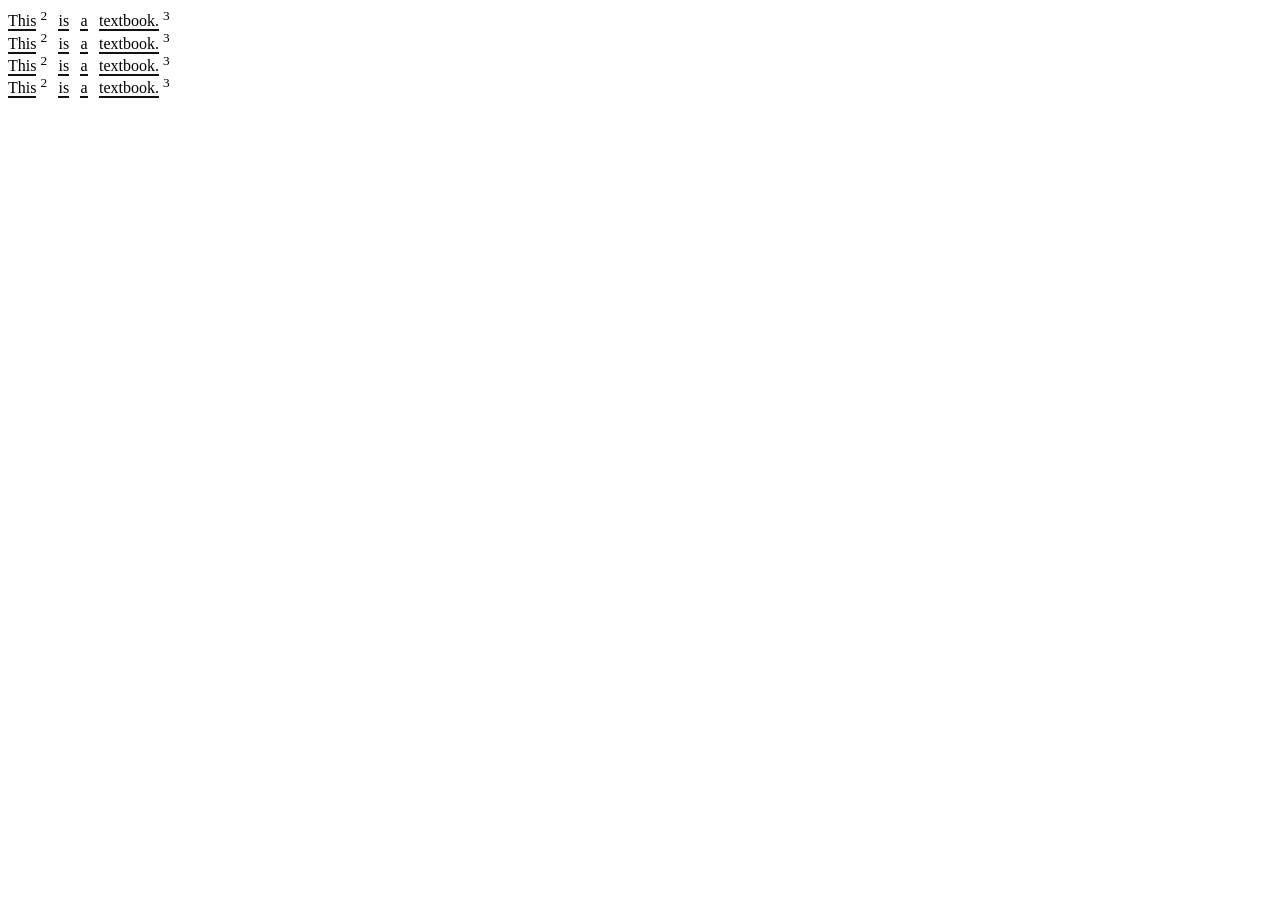
==== WebServer/index.html @ ec0efa39 "Transcribing..." ====
<html>
	<head>
		<script src="jquery.min.js"></script>
		<script>
            var curElement = null;
            /* When the user clicks on the button, 
            toggle between hiding and showing the dropdown content */
            function dropdown_show(id) {
                hideAllDropdown();
                document.getElementById(id).classList.toggle("show");
            }

            // Close the dropdown if the user clicks outside of it
            window.onclick = function (event) {
                if (event.target.matches('.dropbtn')) {
                    curElement = event.target;
                }
                if (event.target.matches('.dropdown-item')) {
                    if (curElement != null) {
                        curElement.innerText = event.target.innerText;
                    }
                }
                if (!event.target.matches('.dropbtn')) {
                    hideAllDropdown();
                }
            }

            function hideAllDropdown() {
                var dropdowns = document.getElementsByClassName("dropdown-content");
                var i;
                for (i = 0; i < dropdowns.length; i++) {
                    var openDropdown = dropdowns[i];
                    if (openDropdown.classList.contains('show')) {
                        openDropdown.classList.remove('show');
                    }
                }
                curElement = null;
            }
		</script>
        <style>
            .dropbtn {
                color: black;
                font-size: 16px;
                cursor: pointer;
                border-bottom: 2px solid #121212;
            }

                .dropbtn:hover, .dropbtn:focus {
                    background-color: #2980B9;
                }

            .dropdown {
                position: relative;
                display: inline-block;
                padding-right: 1ex;
            }

            .dropdown-content {
                display: none;
                position: absolute;
                background-color: #f1f1f1;
                min-width: 160px;
                overflow: auto;
                box-shadow: 0px 8px 16px 0px rgba(0,0,0,0.2);
                z-index: 1;
            }

                .dropdown-content a {
                    color: black;
                    padding: 12px 16px;
                    text-decoration: none;
                    display: block;
                }

            .dropdown a:hover {
                background-color: #ddd;
            }

            .show {
                display: block;
            }
        </style>
	</head>
	<body>
        <div>
            <div>
                <span class="dropdown">
                    <a onclick="dropdown_show('dropdown-list-1')" class="dropbtn">This</a>
                    <sup>2</sup>
                    <div id="dropdown-list-1" class="dropdown-content">
                        <a class="dropdown-item">This</a>
                        <a class="dropdown-item">Dis</a>
                    </div>
                </span>
                <span class="dropdown">
                    <a class="dropbtn">is</a>
                </span>
                <span class="dropdown">
                    <a class="dropbtn">a</a>
                </span>
                <span class="dropdown">
                    <a onclick="dropdown_show('dropdown-list-2')" class="dropbtn">textbook.</a>
                    <sup>3</sup>
                    <div id="dropdown-list-2" class="dropdown-content">
                        <a class="dropdown-item">textbook.</a>
                        <a class="dropdown-item">tex-book.</a>
                        <a class="dropdown-item">text-boo.</a>
                    </div>
                </span>
            </div>
            <div>
                <span class="dropdown">
                    <a onclick="dropdown_show('dropdown-list-3')" class="dropbtn">This</a>
                    <sup>2</sup>
                    <div id="dropdown-list-3" class="dropdown-content">
                        <a class="dropdown-item">This</a>
                        <a class="dropdown-item">Dis</a>
                    </div>
                </span>
                <span class="dropdown">
                    <a class="dropbtn">is</a>
                </span>
                <span class="dropdown">
                    <a class="dropbtn">a</a>
                </span>
                <span class="dropdown">
                    <a onclick="dropdown_show('dropdown-list-4')" class="dropbtn">textbook.</a>
                    <sup>3</sup>
                    <div id="dropdown-list-4" class="dropdown-content">
                        <a class="dropdown-item">textbook.</a>
                        <a class="dropdown-item">tex-book.</a>
                        <a class="dropdown-item">text-boo.</a>
                    </div>
                </span>
            </div>
            <div>
                <span class="dropdown">
                    <a onclick="dropdown_show('dropdown-list-5')" class="dropbtn">This</a>
                    <sup>2</sup>
                    <div id="dropdown-list-5" class="dropdown-content">
                        <a class="dropdown-item">This</a>
                        <a class="dropdown-item">Dis</a>
                    </div>
                </span>
                <span class="dropdown">
                    <a class="dropbtn">is</a>
                </span>
                <span class="dropdown">
                    <a class="dropbtn">a</a>
                </span>
                <span class="dropdown">
                    <a onclick="dropdown_show('dropdown-list-6')" class="dropbtn">textbook.</a>
                    <sup>3</sup>
                    <div id="dropdown-list-6" class="dropdown-content">
                        <a class="dropdown-item">textbook.</a>
                        <a class="dropdown-item">tex-book.</a>
                        <a class="dropdown-item">text-boo.</a>
                    </div>
                </span>
            </div>
            <div>
                <span class="dropdown">
                    <a onclick="dropdown_show('dropdown-list-7')" class="dropbtn">This</a>
                    <sup>2</sup>
                    <div id="dropdown-list-7" class="dropdown-content">
                        <a class="dropdown-item">This</a>
                        <a class="dropdown-item">Dis</a>
                    </div>
                </span>
                <span class="dropdown">
                    <a class="dropbtn">is</a>
                </span>
                <span class="dropdown">
                    <a class="dropbtn">a</a>
                </span>
                <span class="dropdown">
                    <a onclick="dropdown_show('dropdown-list-8')" class="dropbtn">textbook.</a>
                    <sup>3</sup>
                    <div id="dropdown-list-8" class="dropdown-content">
                        <a class="dropdown-item">textbook.</a>
                        <a class="dropdown-item">tex-book.</a>
                        <a class="dropdown-item">text-boo.</a>
                    </div>
                </span>
            </div>
        </div>
	</body>
</html>
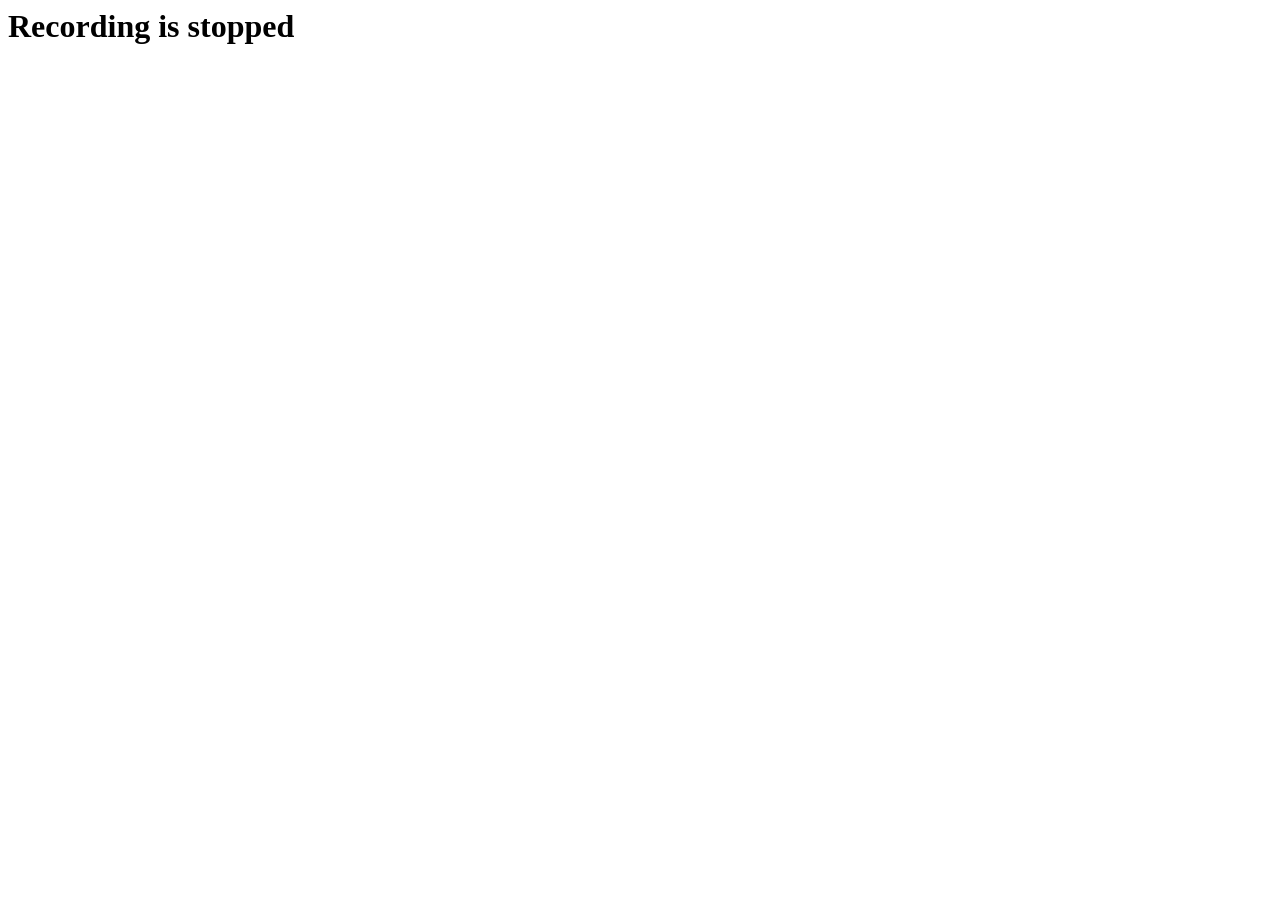
==== commit 5c417fc2: "v 1.5.0.0" ====
--- a/WebServer/index.html
+++ b/WebServer/index.html
@@ -1,42 +1,84 @@
 <html>
-	<head>
-		<script src="jquery.min.js"></script>
-		<script>
-            var curElement = null;
-            /* When the user clicks on the button, 
-            toggle between hiding and showing the dropdown content */
-            function dropdown_show(id) {
-                hideAllDropdown();
-                document.getElementById(id).classList.toggle("show");
+    <head>
+        <script src="jquery.min.js"></script>
+        <script>
+            var lastTimestamp = -1, refreshInterval = 100;
+            function hideAllDropdown() {
+                $(".dropdown-content").removeClass('show');
             }
-
-            // Close the dropdown if the user clicks outside of it
             window.onclick = function (event) {
-                if (event.target.matches('.dropbtn')) {
-                    curElement = event.target;
-                }
-                if (event.target.matches('.dropdown-item')) {
-                    if (curElement != null) {
-                        curElement.innerText = event.target.innerText;
-                    }
-                }
                 if (!event.target.matches('.dropbtn')) {
                     hideAllDropdown();
                 }
             }
+            function getTranscripts() {
+                $.ajax({
+                    url : '/getTranscripts?lastTimestamp=' + lastTimestamp,
+                    type : 'GET',
+                    success: function (data, text) {
+                        try {
+                            var result = JSON.parse(data);
+                            if(result.status == "Offline")
+                            {
+                                $("#offline").show();
+                                $("#transcripts").hide();
+                                $("#candidate").hide();
+                                
+                                $("#transcripts").text("");
+                                $("#candidate").text("");
+                            }
+                            else if(result.status == "Recording")
+                            {
+                                $("#offline").hide();
+                                $("#transcripts").show();
+                                $("#candidate").show();
+                                for (const transcript of result.transcripts) {
+                                    var words = JSON.parse(transcript.Transcript);
+                                    var div = $('<div></div>');
+                                    for (const word of words) {
+                                        var span = $("<span class='dropdown'></span>");
+                                        $("<a class='dropbtn'>" + word[0] + "</a>").appendTo(span);
+                                        if(word.length > 1)
+                                        {
+                                            $("<sup>" + word.length + "</sup>").appendTo(span);
+                                            var list = $("<div class='dropdown-content'></div>");
+                                            for(const cand of word) {
+                                                $("<a class='dropdown-item'>" + cand + "</a>").appendTo(list);
+                                            }
+                                            list.appendTo(span);
+                                        }
+                                        span.appendTo(div);
+                                    }
+                                    div.appendTo('#transcripts');
+                                    lastTimestamp = transcript.Timestamp;
+                                }
 
-            function hideAllDropdown() {
-                var dropdowns = document.getElementsByClassName("dropdown-content");
-                var i;
-                for (i = 0; i < dropdowns.length; i++) {
-                    var openDropdown = dropdowns[i];
-                    if (openDropdown.classList.contains('show')) {
-                        openDropdown.classList.remove('show');
+                                $(".dropbtn").click(function() {
+                                    hideAllDropdown();
+                                    $(this).siblings('div').addClass('show');
+                                });
+                                $(".dropdown-item").click(function() {
+                                    $(this).parent().siblings('a').text($(this).text());
+                                });
+
+                                $("#candidate").text(result.candidate);
+                                $("html, body").animate({ scrollTop: $(document).height() }, "slow");
+                            }
+                        }
+                        catch(err) { }
+                        setTimeout(getTranscripts, refreshInterval);
+                    },
+                    error: function (request, status, error) {
+                        setTimeout(getTranscripts, refreshInterval);
                     }
-                }
-                curElement = null;
+                });
             }
-		</script>
+
+            $(document).ready(function() {
+                setTimeout(getTranscripts, refreshInterval);
+            });
+            
+        </script>
         <style>
             .dropbtn {
                 color: black;
@@ -45,9 +87,9 @@
                 border-bottom: 2px solid #121212;
             }
 
-                .dropbtn:hover, .dropbtn:focus {
-                    background-color: #2980B9;
-                }
+            .dropbtn:hover, .dropbtn:focus {
+                background-color: #2980B9;
+            }
 
             .dropdown {
                 position: relative;
@@ -65,12 +107,12 @@
                 z-index: 1;
             }
 
-                .dropdown-content a {
-                    color: black;
-                    padding: 12px 16px;
-                    text-decoration: none;
-                    display: block;
-                }
+            .dropdown-content a {
+                color: black;
+                padding: 12px 16px;
+                text-decoration: none;
+                display: block;
+            }
 
             .dropdown a:hover {
                 background-color: #ddd;
@@ -79,110 +121,27 @@
             .show {
                 display: block;
             }
+
+            .dropdown-item {
+                cursor: hand;
+            }
+
+            #candidate {
+                font-size: 16px;
+                margin-top: 4px;
+            }
+
+            body>div {
+                /*margin*/
+            }
         </style>
-	</head>
-	<body>
-        <div>
-            <div>
-                <span class="dropdown">
-                    <a onclick="dropdown_show('dropdown-list-1')" class="dropbtn">This</a>
-                    <sup>2</sup>
-                    <div id="dropdown-list-1" class="dropdown-content">
-                        <a class="dropdown-item">This</a>
-                        <a class="dropdown-item">Dis</a>
-                    </div>
-                </span>
-                <span class="dropdown">
-                    <a class="dropbtn">is</a>
-                </span>
-                <span class="dropdown">
-                    <a class="dropbtn">a</a>
-                </span>
-                <span class="dropdown">
-                    <a onclick="dropdown_show('dropdown-list-2')" class="dropbtn">textbook.</a>
-                    <sup>3</sup>
-                    <div id="dropdown-list-2" class="dropdown-content">
-                        <a class="dropdown-item">textbook.</a>
-                        <a class="dropdown-item">tex-book.</a>
-                        <a class="dropdown-item">text-boo.</a>
-                    </div>
-                </span>
-            </div>
-            <div>
-                <span class="dropdown">
-                    <a onclick="dropdown_show('dropdown-list-3')" class="dropbtn">This</a>
-                    <sup>2</sup>
-                    <div id="dropdown-list-3" class="dropdown-content">
-                        <a class="dropdown-item">This</a>
-                        <a class="dropdown-item">Dis</a>
-                    </div>
-                </span>
-                <span class="dropdown">
-                    <a class="dropbtn">is</a>
-                </span>
-                <span class="dropdown">
-                    <a class="dropbtn">a</a>
-                </span>
-                <span class="dropdown">
-                    <a onclick="dropdown_show('dropdown-list-4')" class="dropbtn">textbook.</a>
-                    <sup>3</sup>
-                    <div id="dropdown-list-4" class="dropdown-content">
-                        <a class="dropdown-item">textbook.</a>
-                        <a class="dropdown-item">tex-book.</a>
-                        <a class="dropdown-item">text-boo.</a>
-                    </div>
-                </span>
-            </div>
-            <div>
-                <span class="dropdown">
-                    <a onclick="dropdown_show('dropdown-list-5')" class="dropbtn">This</a>
-                    <sup>2</sup>
-                    <div id="dropdown-list-5" class="dropdown-content">
-                        <a class="dropdown-item">This</a>
-                        <a class="dropdown-item">Dis</a>
-                    </div>
-                </span>
-                <span class="dropdown">
-                    <a class="dropbtn">is</a>
-                </span>
-                <span class="dropdown">
-                    <a class="dropbtn">a</a>
-                </span>
-                <span class="dropdown">
-                    <a onclick="dropdown_show('dropdown-list-6')" class="dropbtn">textbook.</a>
-                    <sup>3</sup>
-                    <div id="dropdown-list-6" class="dropdown-content">
-                        <a class="dropdown-item">textbook.</a>
-                        <a class="dropdown-item">tex-book.</a>
-                        <a class="dropdown-item">text-boo.</a>
-                    </div>
-                </span>
-            </div>
-            <div>
-                <span class="dropdown">
-                    <a onclick="dropdown_show('dropdown-list-7')" class="dropbtn">This</a>
-                    <sup>2</sup>
-                    <div id="dropdown-list-7" class="dropdown-content">
-                        <a class="dropdown-item">This</a>
-                        <a class="dropdown-item">Dis</a>
-                    </div>
-                </span>
-                <span class="dropdown">
-                    <a class="dropbtn">is</a>
-                </span>
-                <span class="dropdown">
-                    <a class="dropbtn">a</a>
-                </span>
-                <span class="dropdown">
-                    <a onclick="dropdown_show('dropdown-list-8')" class="dropbtn">textbook.</a>
-                    <sup>3</sup>
-                    <div id="dropdown-list-8" class="dropdown-content">
-                        <a class="dropdown-item">textbook.</a>
-                        <a class="dropdown-item">tex-book.</a>
-                        <a class="dropdown-item">text-boo.</a>
-                    </div>
-                </span>
-            </div>
+    </head>
+    <body>
+        <div id="offline">
+            <h1>Recording is stopped<h1>
         </div>
-	</body>
+        <div id="transcripts">
+        </div>
+        <div id="candidate"></div>
+    </body>
 </html>
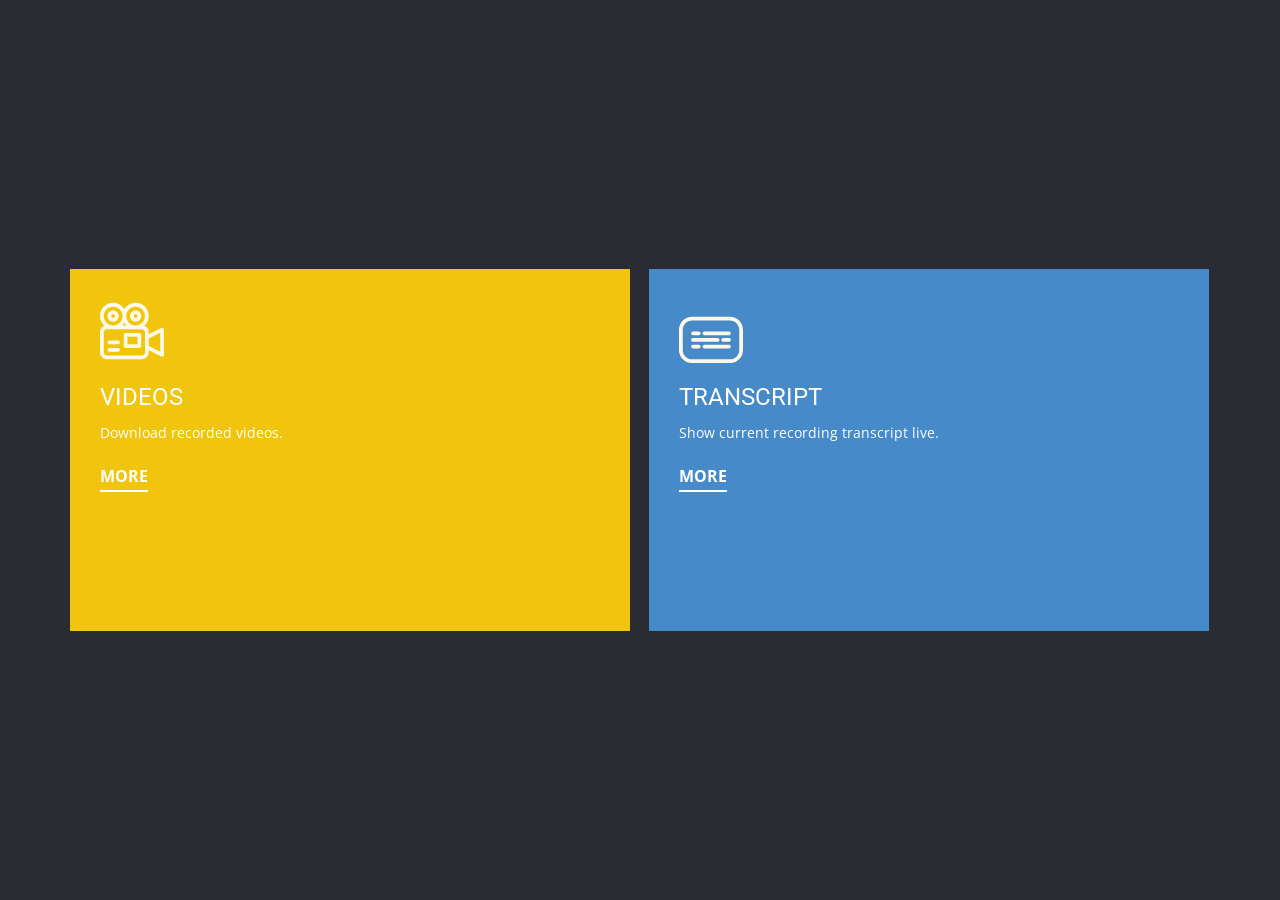
==== commit 1e5f6741: "v 1.5.5.3 * Fix bug on Programs.cs * Update Homepage * Add basic authentication on Homepage" ====
--- a/WebServer/index.html
+++ b/WebServer/index.html
@@ -1,147 +1,65 @@
-<html>
-    <head>
-        <script src="jquery.min.js"></script>
-        <script>
-            var lastTimestamp = -1, refreshInterval = 100;
-            function hideAllDropdown() {
-                $(".dropdown-content").removeClass('show');
-            }
-            window.onclick = function (event) {
-                if (!event.target.matches('.dropbtn')) {
-                    hideAllDropdown();
-                }
-            }
-            function getTranscripts() {
-                $.ajax({
-                    url : '/getTranscripts?lastTimestamp=' + lastTimestamp,
-                    type : 'GET',
-                    success: function (data, text) {
-                        try {
-                            var result = JSON.parse(data);
-                            if(result.status == "Offline")
-                            {
-                                $("#offline").show();
-                                $("#transcripts").hide();
-                                $("#candidate").hide();
-                                
-                                $("#transcripts").text("");
-                                $("#candidate").text("");
-                            }
-                            else if(result.status == "Recording")
-                            {
-                                $("#offline").hide();
-                                $("#transcripts").show();
-                                $("#candidate").show();
-                                for (const transcript of result.transcripts) {
-                                    var words = JSON.parse(transcript.Transcript);
-                                    var div = $('<div></div>');
-                                    for (const word of words) {
-                                        var span = $("<span class='dropdown'></span>");
-                                        $("<a class='dropbtn'>" + word[0] + "</a>").appendTo(span);
-                                        if(word.length > 1)
-                                        {
-                                            $("<sup>" + word.length + "</sup>").appendTo(span);
-                                            var list = $("<div class='dropdown-content'></div>");
-                                            for(const cand of word) {
-                                                $("<a class='dropdown-item'>" + cand + "</a>").appendTo(list);
-                                            }
-                                            list.appendTo(span);
-                                        }
-                                        span.appendTo(div);
-                                    }
-                                    div.appendTo('#transcripts');
-                                    lastTimestamp = transcript.Timestamp;
-                                }
-
-                                $(".dropbtn").click(function() {
-                                    hideAllDropdown();
-                                    $(this).siblings('div').addClass('show');
-                                });
-                                $(".dropdown-item").click(function() {
-                                    $(this).parent().siblings('a').text($(this).text());
-                                });
-
-                                $("#candidate").text(result.candidate);
-                                $("html, body").animate({ scrollTop: $(document).height() }, "slow");
-                            }
-                        }
-                        catch(err) { }
-                        setTimeout(getTranscripts, refreshInterval);
-                    },
-                    error: function (request, status, error) {
-                        setTimeout(getTranscripts, refreshInterval);
-                    }
-                });
-            }
-
-            $(document).ready(function() {
-                setTimeout(getTranscripts, refreshInterval);
-            });
-            
-        </script>
-        <style>
-            .dropbtn {
-                color: black;
-                font-size: 16px;
-                cursor: pointer;
-                border-bottom: 2px solid #121212;
-            }
-
-            .dropbtn:hover, .dropbtn:focus {
-                background-color: #2980B9;
-            }
-
-            .dropdown {
-                position: relative;
-                display: inline-block;
-                padding-right: 1ex;
-            }
-
-            .dropdown-content {
-                display: none;
-                position: absolute;
-                background-color: #f1f1f1;
-                min-width: 160px;
-                overflow: auto;
-                box-shadow: 0px 8px 16px 0px rgba(0,0,0,0.2);
-                z-index: 1;
-            }
-
-            .dropdown-content a {
-                color: black;
-                padding: 12px 16px;
-                text-decoration: none;
-                display: block;
-            }
-
-            .dropdown a:hover {
-                background-color: #ddd;
-            }
-
-            .show {
-                display: block;
-            }
-
-            .dropdown-item {
-                cursor: hand;
-            }
-
-            #candidate {
-                font-size: 16px;
-                margin-top: 4px;
-            }
-
-            body>div {
-                /*margin*/
-            }
-        </style>
-    </head>
-    <body>
-        <div id="offline">
-            <h1>Recording is stopped<h1>
+<!DOCTYPE html>
+<html style="font-size: 16px;" lang="en-US">
+  <head>
+    <meta name="viewport" content="width=device-width, initial-scale=1.0">
+    <meta charset="utf-8">
+    <meta name="keywords" content="">
+    <meta name="description" content="">
+    <meta name="page_type" content="np-template-header-footer-from-plugin">
+    <title>NoRV</title>
+    <link rel="stylesheet" href="nicepage.css" media="screen">
+<link rel="stylesheet" href="NoRV.css" media="screen">
+    <script class="u-script" type="text/javascript" src="jquery.js" defer=""></script>
+    <script class="u-script" type="text/javascript" src="nicepage.js" defer=""></script>
+    <meta name="generator" content="Nicepage 2.23.0, nicepage.com">
+    <link rel="icon" href="favicon.png">
+    
+    
+    <link id="u-theme-google-font" rel="stylesheet" href="https://fonts.googleapis.com/css?family=Roboto:100,100i,300,300i,400,400i,500,500i,700,700i,900,900i|Open+Sans:300,300i,400,400i,600,600i,700,700i,800,800i">
+    <script type="application/ld+json">{
+    "@context": "http://schema.org",
+    "@type": "Organization",
+    "name": "NoRV",
+    "url": "index.html"
+}</script>
+    <meta property="og:title" content="NoRV">
+    <meta property="og:type" content="website">
+    <meta name="theme-color" content="#478ac9">
+    <link rel="canonical" href="index.html">
+    <meta property="og:url" content="index.html">
+  </head>
+  <body class="u-body">
+    <section class="u-align-right u-clearfix u-palette-5-dark-3 u-section-1" id="carousel_7ad2">
+      <div class="u-clearfix u-sheet u-valign-middle u-sheet-1">
+        <div class="u-expanded-width u-list u-repeater u-list-1">
+          <div class="u-container-style u-custom-background u-list-item u-palette-3-base u-repeater-item u-list-item-1">
+            <div class="u-container-layout u-similar-container u-container-layout-1">
+              <span class="u-icon u-icon-circle u-text-palette-3-light-3 u-icon-1">
+                <svg class="u-svg-link" preserveAspectRatio="xMidYMin slice" viewBox="0 0 512 512" style=""><use xmlns:xlink="http://www.w3.org/1999/xlink" xlink:href="#svg-e3b0"></use></svg>
+                <svg xmlns="http://www.w3.org/2000/svg" xmlns:xlink="http://www.w3.org/1999/xlink" version="1.1" xml:space="preserve" class="u-svg-content" viewBox="0 0 512 512" id="svg-e3b0"><g><path d="m504.928 233.267c-4.397-2.739-9.897-3.013-14.548-.727l-100.38 49.367v-15.907c0-23.447-14.754-43.503-35.46-51.401 21.734-19.251 35.46-47.35 35.46-78.599 0-57.897-47.103-105-105-105-38.151 0-71.612 20.455-90 50.971-18.388-30.516-51.849-50.971-90-50.971-57.897 0-105 47.103-105 105 0 31.249 13.726 59.348 35.46 78.599-20.706 7.898-35.46 27.954-35.46 51.401v160c0 30.327 24.673 55 55 55h280c30.327 0 55-24.673 55-55v-15.907l100.38 49.367c2.094 1.03 4.359 1.54 6.619 1.54 2.76 0 5.511-.761 7.929-2.267 4.398-2.738 7.072-7.552 7.072-12.733v-200c0-5.181-2.674-9.995-7.072-12.733zm-219.928-172.267c41.355 0 75 33.645 75 75s-33.645 75-75 75-75-33.645-75-75 33.645-75 75-75zm-73.404 150h-33.192c6.377-6.242 11.965-13.286 16.596-20.971 4.631 7.685 10.219 14.729 16.596 20.971zm-181.596-75c0-41.355 33.645-75 75-75s75 33.645 75 75-33.645 75-75 75-75-33.645-75-75zm330 290c0 13.785-11.215 25-25 25h-280c-13.785 0-25-11.215-25-25v-160c0-13.785 11.215-25 25-25h280c13.785 0 25 11.215 25 25v40 80zm122-4.093-92-45.246v-61.322l92-45.246z"></path><path d="m105 181c24.813 0 45-20.187 45-45s-20.187-45-45-45-45 20.187-45 45 20.187 45 45 45zm0-60c8.271 0 15 6.729 15 15s-6.729 15-15 15-15-6.729-15-15 6.729-15 15-15z"></path><path d="m285 181c24.813 0 45-20.187 45-45s-20.187-45-45-45-45 20.187-45 45 20.187 45 45 45zm0-60c8.271 0 15 6.729 15 15s-6.729 15-15 15-15-6.729-15-15 6.729-15 15-15z"></path><path d="m315 271h-110c-8.284 0-15 6.716-15 15v90c0 8.284 6.716 15 15 15h110c8.284 0 15-6.716 15-15v-90c0-8.284-6.716-15-15-15zm-15 90h-80v-60h80z"></path><path d="m145 391h-70c-8.284 0-15 6.716-15 15s6.716 15 15 15h70c8.284 0 15-6.716 15-15s-6.716-15-15-15z"></path><path d="m145 331h-70c-8.284 0-15 6.716-15 15s6.716 15 15 15h70c8.284 0 15-6.716 15-15s-6.716-15-15-15z"></path>
+</g></svg>
+              </span>
+              <h3 class="u-text u-text-body-alt-color u-text-1">Videos</h3>
+              <p class="u-text u-text-body-alt-color u-text-2">Download recorded videos.</p>
+              <a href="videos.html" class="u-active-none u-border-2 u-border-white u-btn u-btn-rectangle u-button-style u-hover-none u-none u-btn-1">more</a>
+            </div>
+          </div>
+          <div class="u-container-style u-custom-background u-list-item u-palette-1-base u-repeater-item u-list-item-2">
+            <div class="u-container-layout u-similar-container u-container-layout-2">
+              <span class="u-icon u-icon-circle u-text-palette-3-light-3 u-icon-2">
+                <svg class="u-svg-link" preserveAspectRatio="xMidYMin slice" viewBox="0 -71 512 512" style=""><use xmlns:xlink="http://www.w3.org/1999/xlink" xlink:href="#svg-4090"></use></svg>
+                <svg xmlns="http://www.w3.org/2000/svg" xmlns:xlink="http://www.w3.org/1999/xlink" version="1.1" xml:space="preserve" class="u-svg-content" viewBox="0 -71 512 512" id="svg-4090"><path d="m407 0h-302c-57.898438 0-105 47.101562-105 105v160.679688c0 57.894531 47.101562 105 105 105h302c57.898438 0 105-47.105469 105-105v-160.679688c0-57.898438-47.101562-105-105-105zm75 265.679688c0 41.351562-33.644531 75-75 75h-302c-41.355469 0-75-33.648438-75-75v-160.679688c0-41.355469 33.644531-75 75-75h302c41.355469 0 75 33.644531 75 75zm0 0"></path><path d="m399.804688 117.316406h-197.113282c-8.285156 0-15 6.714844-15 15s6.714844 15 15 15h197.113282c8.285156 0 15-6.714844 15-15s-6.714844-15-15-15zm0 0"></path><path d="m112.195312 147.316406h45.722657c8.285156 0 15-6.714844 15-15s-6.714844-15-15-15h-45.722657c-8.285156 0-15 6.714844-15 15s6.714844 15 15 15zm0 0"></path><path d="m112.195312 200.339844h197.113282c8.285156 0 15-6.71875 15-15 0-8.285156-6.714844-15-15-15h-197.113282c-8.285156 0-15 6.714844-15 15 0 8.28125 6.714844 15 15 15zm0 0"></path><path d="m399.804688 170.339844h-45.722657c-8.285156 0-15 6.714844-15 15 0 8.28125 6.714844 15 15 15h45.722657c8.285156 0 15-6.71875 15-15 0-8.285156-6.714844-15-15-15zm0 0"></path><path d="m399.804688 223.359375h-197.113282c-8.285156 0-15 6.71875-15 15 0 8.285156 6.714844 15 15 15h197.113282c8.285156 0 15-6.714844 15-15 0-8.28125-6.714844-15-15-15zm0 0"></path><path d="m157.917969 223.359375h-45.722657c-8.285156 0-15 6.71875-15 15 0 8.285156 6.714844 15 15 15h45.722657c8.285156 0 15-6.714844 15-15 0-8.28125-6.714844-15-15-15zm0 0"></path></svg>
+              </span>
+              <h3 class="u-text u-text-body-alt-color u-text-3">transcript</h3>
+              <p class="u-text u-text-body-alt-color u-text-4">Show current recording transcript live.</p>
+              <a href="transcript.html" class="u-active-none u-border-2 u-border-white u-btn u-btn-rectangle u-button-style u-hover-none u-none u-btn-2">more</a>
+            </div>
+          </div>
         </div>
-        <div id="transcripts">
-        </div>
-        <div id="candidate"></div>
-    </body>
+      </div>
+    </section>
+    
+    
+    
+  </body>
 </html>
--- a/WebServer/nicepage.css
+++ b/WebServer/nicepage.css
@@ -0,0 +1,28654 @@
+/*begin-commonstyles animate*/@charset "UTF-8";
+
+/*!
+ * animate.css -https://daneden.github.io/animate.css/
+ * Version - 3.7.2
+ * Licensed under the MIT license - http://opensource.org/licenses/MIT
+ *
+ * Copyright (c) 2019 Daniel Eden
+ */
+
+@-webkit-keyframes bounce {
+  from,
+  20%,
+  53%,
+  80%,
+  to {
+    -webkit-animation-timing-function: cubic-bezier(0.215, 0.61, 0.355, 1);
+    animation-timing-function: cubic-bezier(0.215, 0.61, 0.355, 1);
+    -webkit-transform: translate3d(0, 0, 0);
+    transform: translate3d(0, 0, 0);
+  }
+
+  40%,
+  43% {
+    -webkit-animation-timing-function: cubic-bezier(0.755, 0.05, 0.855, 0.06);
+    animation-timing-function: cubic-bezier(0.755, 0.05, 0.855, 0.06);
+    -webkit-transform: translate3d(0, -30px, 0);
+    transform: translate3d(0, -30px, 0);
+  }
+
+  70% {
+    -webkit-animation-timing-function: cubic-bezier(0.755, 0.05, 0.855, 0.06);
+    animation-timing-function: cubic-bezier(0.755, 0.05, 0.855, 0.06);
+    -webkit-transform: translate3d(0, -15px, 0);
+    transform: translate3d(0, -15px, 0);
+  }
+
+  90% {
+    -webkit-transform: translate3d(0, -4px, 0);
+    transform: translate3d(0, -4px, 0);
+  }
+}
+
+@keyframes bounce {
+  from,
+  20%,
+  53%,
+  80%,
+  to {
+    -webkit-animation-timing-function: cubic-bezier(0.215, 0.61, 0.355, 1);
+    animation-timing-function: cubic-bezier(0.215, 0.61, 0.355, 1);
+    -webkit-transform: translate3d(0, 0, 0);
+    transform: translate3d(0, 0, 0);
+  }
+
+  40%,
+  43% {
+    -webkit-animation-timing-function: cubic-bezier(0.755, 0.05, 0.855, 0.06);
+    animation-timing-function: cubic-bezier(0.755, 0.05, 0.855, 0.06);
+    -webkit-transform: translate3d(0, -30px, 0);
+    transform: translate3d(0, -30px, 0);
+  }
+
+  70% {
+    -webkit-animation-timing-function: cubic-bezier(0.755, 0.05, 0.855, 0.06);
+    animation-timing-function: cubic-bezier(0.755, 0.05, 0.855, 0.06);
+    -webkit-transform: translate3d(0, -15px, 0);
+    transform: translate3d(0, -15px, 0);
+  }
+
+  90% {
+    -webkit-transform: translate3d(0, -4px, 0);
+    transform: translate3d(0, -4px, 0);
+  }
+}
+
+.bounce {
+  -webkit-animation-name: bounce;
+  animation-name: bounce;
+  -webkit-transform-origin: center bottom;
+  transform-origin: center bottom;
+}
+
+@-webkit-keyframes flash {
+  from,
+  50%,
+  to {
+    opacity: 1;
+  }
+
+  25%,
+  75% {
+    opacity: 0;
+  }
+}
+
+@keyframes flash {
+  from,
+  50%,
+  to {
+    opacity: 1;
+  }
+
+  25%,
+  75% {
+    opacity: 0;
+  }
+}
+
+.flash {
+  -webkit-animation-name: flash;
+  animation-name: flash;
+}
+
+/* originally authored by Nick Pettit - https://github.com/nickpettit/glide */
+
+@-webkit-keyframes pulse {
+  from {
+    -webkit-transform: scale3d(1, 1, 1);
+    transform: scale3d(1, 1, 1);
+  }
+
+  50% {
+    -webkit-transform: scale3d(1.05, 1.05, 1.05);
+    transform: scale3d(1.05, 1.05, 1.05);
+  }
+
+  to {
+    -webkit-transform: scale3d(1, 1, 1);
+    transform: scale3d(1, 1, 1);
+  }
+}
+
+@keyframes pulse {
+  from {
+    -webkit-transform: scale3d(1, 1, 1);
+    transform: scale3d(1, 1, 1);
+  }
+
+  50% {
+    -webkit-transform: scale3d(1.05, 1.05, 1.05);
+    transform: scale3d(1.05, 1.05, 1.05);
+  }
+
+  to {
+    -webkit-transform: scale3d(1, 1, 1);
+    transform: scale3d(1, 1, 1);
+  }
+}
+
+.pulse {
+  -webkit-animation-name: pulse;
+  animation-name: pulse;
+}
+
+@-webkit-keyframes rubberBand {
+  from {
+    -webkit-transform: scale3d(1, 1, 1);
+    transform: scale3d(1, 1, 1);
+  }
+
+  30% {
+    -webkit-transform: scale3d(1.25, 0.75, 1);
+    transform: scale3d(1.25, 0.75, 1);
+  }
+
+  40% {
+    -webkit-transform: scale3d(0.75, 1.25, 1);
+    transform: scale3d(0.75, 1.25, 1);
+  }
+
+  50% {
+    -webkit-transform: scale3d(1.15, 0.85, 1);
+    transform: scale3d(1.15, 0.85, 1);
+  }
+
+  65% {
+    -webkit-transform: scale3d(0.95, 1.05, 1);
+    transform: scale3d(0.95, 1.05, 1);
+  }
+
+  75% {
+    -webkit-transform: scale3d(1.05, 0.95, 1);
+    transform: scale3d(1.05, 0.95, 1);
+  }
+
+  to {
+    -webkit-transform: scale3d(1, 1, 1);
+    transform: scale3d(1, 1, 1);
+  }
+}
+
+@keyframes rubberBand {
+  from {
+    -webkit-transform: scale3d(1, 1, 1);
+    transform: scale3d(1, 1, 1);
+  }
+
+  30% {
+    -webkit-transform: scale3d(1.25, 0.75, 1);
+    transform: scale3d(1.25, 0.75, 1);
+  }
+
+  40% {
+    -webkit-transform: scale3d(0.75, 1.25, 1);
+    transform: scale3d(0.75, 1.25, 1);
+  }
+
+  50% {
+    -webkit-transform: scale3d(1.15, 0.85, 1);
+    transform: scale3d(1.15, 0.85, 1);
+  }
+
+  65% {
+    -webkit-transform: scale3d(0.95, 1.05, 1);
+    transform: scale3d(0.95, 1.05, 1);
+  }
+
+  75% {
+    -webkit-transform: scale3d(1.05, 0.95, 1);
+    transform: scale3d(1.05, 0.95, 1);
+  }
+
+  to {
+    -webkit-transform: scale3d(1, 1, 1);
+    transform: scale3d(1, 1, 1);
+  }
+}
+
+.rubberBand {
+  -webkit-animation-name: rubberBand;
+  animation-name: rubberBand;
+}
+
+@-webkit-keyframes shake {
+  from,
+  to {
+    -webkit-transform: translate3d(0, 0, 0);
+    transform: translate3d(0, 0, 0);
+  }
+
+  10%,
+  30%,
+  50%,
+  70%,
+  90% {
+    -webkit-transform: translate3d(-10px, 0, 0);
+    transform: translate3d(-10px, 0, 0);
+  }
+
+  20%,
+  40%,
+  60%,
+  80% {
+    -webkit-transform: translate3d(10px, 0, 0);
+    transform: translate3d(10px, 0, 0);
+  }
+}
+
+@keyframes shake {
+  from,
+  to {
+    -webkit-transform: translate3d(0, 0, 0);
+    transform: translate3d(0, 0, 0);
+  }
+
+  10%,
+  30%,
+  50%,
+  70%,
+  90% {
+    -webkit-transform: translate3d(-10px, 0, 0);
+    transform: translate3d(-10px, 0, 0);
+  }
+
+  20%,
+  40%,
+  60%,
+  80% {
+    -webkit-transform: translate3d(10px, 0, 0);
+    transform: translate3d(10px, 0, 0);
+  }
+}
+
+.shake {
+  -webkit-animation-name: shake;
+  animation-name: shake;
+}
+
+@-webkit-keyframes headShake {
+  0% {
+    -webkit-transform: translateX(0);
+    transform: translateX(0);
+  }
+
+  6.5% {
+    -webkit-transform: translateX(-6px) rotateY(-9deg);
+    transform: translateX(-6px) rotateY(-9deg);
+  }
+
+  18.5% {
+    -webkit-transform: translateX(5px) rotateY(7deg);
+    transform: translateX(5px) rotateY(7deg);
+  }
+
+  31.5% {
+    -webkit-transform: translateX(-3px) rotateY(-5deg);
+    transform: translateX(-3px) rotateY(-5deg);
+  }
+
+  43.5% {
+    -webkit-transform: translateX(2px) rotateY(3deg);
+    transform: translateX(2px) rotateY(3deg);
+  }
+
+  50% {
+    -webkit-transform: translateX(0);
+    transform: translateX(0);
+  }
+}
+
+@keyframes headShake {
+  0% {
+    -webkit-transform: translateX(0);
+    transform: translateX(0);
+  }
+
+  6.5% {
+    -webkit-transform: translateX(-6px) rotateY(-9deg);
+    transform: translateX(-6px) rotateY(-9deg);
+  }
+
+  18.5% {
+    -webkit-transform: translateX(5px) rotateY(7deg);
+    transform: translateX(5px) rotateY(7deg);
+  }
+
+  31.5% {
+    -webkit-transform: translateX(-3px) rotateY(-5deg);
+    transform: translateX(-3px) rotateY(-5deg);
+  }
+
+  43.5% {
+    -webkit-transform: translateX(2px) rotateY(3deg);
+    transform: translateX(2px) rotateY(3deg);
+  }
+
+  50% {
+    -webkit-transform: translateX(0);
+    transform: translateX(0);
+  }
+}
+
+.headShake {
+  -webkit-animation-timing-function: ease-in-out;
+  animation-timing-function: ease-in-out;
+  -webkit-animation-name: headShake;
+  animation-name: headShake;
+}
+
+@-webkit-keyframes swing {
+  20% {
+    -webkit-transform: rotate3d(0, 0, 1, 15deg);
+    transform: rotate3d(0, 0, 1, 15deg);
+  }
+
+  40% {
+    -webkit-transform: rotate3d(0, 0, 1, -10deg);
+    transform: rotate3d(0, 0, 1, -10deg);
+  }
+
+  60% {
+    -webkit-transform: rotate3d(0, 0, 1, 5deg);
+    transform: rotate3d(0, 0, 1, 5deg);
+  }
+
+  80% {
+    -webkit-transform: rotate3d(0, 0, 1, -5deg);
+    transform: rotate3d(0, 0, 1, -5deg);
+  }
+
+  to {
+    -webkit-transform: rotate3d(0, 0, 1, 0deg);
+    transform: rotate3d(0, 0, 1, 0deg);
+  }
+}
+
+@keyframes swing {
+  20% {
+    -webkit-transform: rotate3d(0, 0, 1, 15deg);
+    transform: rotate3d(0, 0, 1, 15deg);
+  }
+
+  40% {
+    -webkit-transform: rotate3d(0, 0, 1, -10deg);
+    transform: rotate3d(0, 0, 1, -10deg);
+  }
+
+  60% {
+    -webkit-transform: rotate3d(0, 0, 1, 5deg);
+    transform: rotate3d(0, 0, 1, 5deg);
+  }
+
+  80% {
+    -webkit-transform: rotate3d(0, 0, 1, -5deg);
+    transform: rotate3d(0, 0, 1, -5deg);
+  }
+
+  to {
+    -webkit-transform: rotate3d(0, 0, 1, 0deg);
+    transform: rotate3d(0, 0, 1, 0deg);
+  }
+}
+
+.swing {
+  -webkit-transform-origin: top center;
+  transform-origin: top center;
+  -webkit-animation-name: swing;
+  animation-name: swing;
+}
+
+@-webkit-keyframes tada {
+  from {
+    -webkit-transform: scale3d(1, 1, 1);
+    transform: scale3d(1, 1, 1);
+  }
+
+  10%,
+  20% {
+    -webkit-transform: scale3d(0.9, 0.9, 0.9) rotate3d(0, 0, 1, -3deg);
+    transform: scale3d(0.9, 0.9, 0.9) rotate3d(0, 0, 1, -3deg);
+  }
+
+  30%,
+  50%,
+  70%,
+  90% {
+    -webkit-transform: scale3d(1.1, 1.1, 1.1) rotate3d(0, 0, 1, 3deg);
+    transform: scale3d(1.1, 1.1, 1.1) rotate3d(0, 0, 1, 3deg);
+  }
+
+  40%,
+  60%,
+  80% {
+    -webkit-transform: scale3d(1.1, 1.1, 1.1) rotate3d(0, 0, 1, -3deg);
+    transform: scale3d(1.1, 1.1, 1.1) rotate3d(0, 0, 1, -3deg);
+  }
+
+  to {
+    -webkit-transform: scale3d(1, 1, 1);
+    transform: scale3d(1, 1, 1);
+  }
+}
+
+@keyframes tada {
+  from {
+    -webkit-transform: scale3d(1, 1, 1);
+    transform: scale3d(1, 1, 1);
+  }
+
+  10%,
+  20% {
+    -webkit-transform: scale3d(0.9, 0.9, 0.9) rotate3d(0, 0, 1, -3deg);
+    transform: scale3d(0.9, 0.9, 0.9) rotate3d(0, 0, 1, -3deg);
+  }
+
+  30%,
+  50%,
+  70%,
+  90% {
+    -webkit-transform: scale3d(1.1, 1.1, 1.1) rotate3d(0, 0, 1, 3deg);
+    transform: scale3d(1.1, 1.1, 1.1) rotate3d(0, 0, 1, 3deg);
+  }
+
+  40%,
+  60%,
+  80% {
+    -webkit-transform: scale3d(1.1, 1.1, 1.1) rotate3d(0, 0, 1, -3deg);
+    transform: scale3d(1.1, 1.1, 1.1) rotate3d(0, 0, 1, -3deg);
+  }
+
+  to {
+    -webkit-transform: scale3d(1, 1, 1);
+    transform: scale3d(1, 1, 1);
+  }
+}
+
+.tada {
+  -webkit-animation-name: tada;
+  animation-name: tada;
+}
+
+/* originally authored by Nick Pettit - https://github.com/nickpettit/glide */
+
+@-webkit-keyframes wobble {
+  from {
+    -webkit-transform: translate3d(0, 0, 0);
+    transform: translate3d(0, 0, 0);
+  }
+
+  15% {
+    -webkit-transform: translate3d(-25%, 0, 0) rotate3d(0, 0, 1, -5deg);
+    transform: translate3d(-25%, 0, 0) rotate3d(0, 0, 1, -5deg);
+  }
+
+  30% {
+    -webkit-transform: translate3d(20%, 0, 0) rotate3d(0, 0, 1, 3deg);
+    transform: translate3d(20%, 0, 0) rotate3d(0, 0, 1, 3deg);
+  }
+
+  45% {
+    -webkit-transform: translate3d(-15%, 0, 0) rotate3d(0, 0, 1, -3deg);
+    transform: translate3d(-15%, 0, 0) rotate3d(0, 0, 1, -3deg);
+  }
+
+  60% {
+    -webkit-transform: translate3d(10%, 0, 0) rotate3d(0, 0, 1, 2deg);
+    transform: translate3d(10%, 0, 0) rotate3d(0, 0, 1, 2deg);
+  }
+
+  75% {
+    -webkit-transform: translate3d(-5%, 0, 0) rotate3d(0, 0, 1, -1deg);
+    transform: translate3d(-5%, 0, 0) rotate3d(0, 0, 1, -1deg);
+  }
+
+  to {
+    -webkit-transform: translate3d(0, 0, 0);
+    transform: translate3d(0, 0, 0);
+  }
+}
+
+@keyframes wobble {
+  from {
+    -webkit-transform: translate3d(0, 0, 0);
+    transform: translate3d(0, 0, 0);
+  }
+
+  15% {
+    -webkit-transform: translate3d(-25%, 0, 0) rotate3d(0, 0, 1, -5deg);
+    transform: translate3d(-25%, 0, 0) rotate3d(0, 0, 1, -5deg);
+  }
+
+  30% {
+    -webkit-transform: translate3d(20%, 0, 0) rotate3d(0, 0, 1, 3deg);
+    transform: translate3d(20%, 0, 0) rotate3d(0, 0, 1, 3deg);
+  }
+
+  45% {
+    -webkit-transform: translate3d(-15%, 0, 0) rotate3d(0, 0, 1, -3deg);
+    transform: translate3d(-15%, 0, 0) rotate3d(0, 0, 1, -3deg);
+  }
+
+  60% {
+    -webkit-transform: translate3d(10%, 0, 0) rotate3d(0, 0, 1, 2deg);
+    transform: translate3d(10%, 0, 0) rotate3d(0, 0, 1, 2deg);
+  }
+
+  75% {
+    -webkit-transform: translate3d(-5%, 0, 0) rotate3d(0, 0, 1, -1deg);
+    transform: translate3d(-5%, 0, 0) rotate3d(0, 0, 1, -1deg);
+  }
+
+  to {
+    -webkit-transform: translate3d(0, 0, 0);
+    transform: translate3d(0, 0, 0);
+  }
+}
+
+.wobble {
+  -webkit-animation-name: wobble;
+  animation-name: wobble;
+}
+
+@-webkit-keyframes jello {
+  from,
+  11.1%,
+  to {
+    -webkit-transform: translate3d(0, 0, 0);
+    transform: translate3d(0, 0, 0);
+  }
+
+  22.2% {
+    -webkit-transform: skewX(-12.5deg) skewY(-12.5deg);
+    transform: skewX(-12.5deg) skewY(-12.5deg);
+  }
+
+  33.3% {
+    -webkit-transform: skewX(6.25deg) skewY(6.25deg);
+    transform: skewX(6.25deg) skewY(6.25deg);
+  }
+
+  44.4% {
+    -webkit-transform: skewX(-3.125deg) skewY(-3.125deg);
+    transform: skewX(-3.125deg) skewY(-3.125deg);
+  }
+
+  55.5% {
+    -webkit-transform: skewX(1.5625deg) skewY(1.5625deg);
+    transform: skewX(1.5625deg) skewY(1.5625deg);
+  }
+
+  66.6% {
+    -webkit-transform: skewX(-0.78125deg) skewY(-0.78125deg);
+    transform: skewX(-0.78125deg) skewY(-0.78125deg);
+  }
+
+  77.7% {
+    -webkit-transform: skewX(0.390625deg) skewY(0.390625deg);
+    transform: skewX(0.390625deg) skewY(0.390625deg);
+  }
+
+  88.8% {
+    -webkit-transform: skewX(-0.1953125deg) skewY(-0.1953125deg);
+    transform: skewX(-0.1953125deg) skewY(-0.1953125deg);
+  }
+}
+
+@keyframes jello {
+  from,
+  11.1%,
+  to {
+    -webkit-transform: translate3d(0, 0, 0);
+    transform: translate3d(0, 0, 0);
+  }
+
+  22.2% {
+    -webkit-transform: skewX(-12.5deg) skewY(-12.5deg);
+    transform: skewX(-12.5deg) skewY(-12.5deg);
+  }
+
+  33.3% {
+    -webkit-transform: skewX(6.25deg) skewY(6.25deg);
+    transform: skewX(6.25deg) skewY(6.25deg);
+  }
+
+  44.4% {
+    -webkit-transform: skewX(-3.125deg) skewY(-3.125deg);
+    transform: skewX(-3.125deg) skewY(-3.125deg);
+  }
+
+  55.5% {
+    -webkit-transform: skewX(1.5625deg) skewY(1.5625deg);
+    transform: skewX(1.5625deg) skewY(1.5625deg);
+  }
+
+  66.6% {
+    -webkit-transform: skewX(-0.78125deg) skewY(-0.78125deg);
+    transform: skewX(-0.78125deg) skewY(-0.78125deg);
+  }
+
+  77.7% {
+    -webkit-transform: skewX(0.390625deg) skewY(0.390625deg);
+    transform: skewX(0.390625deg) skewY(0.390625deg);
+  }
+
+  88.8% {
+    -webkit-transform: skewX(-0.1953125deg) skewY(-0.1953125deg);
+    transform: skewX(-0.1953125deg) skewY(-0.1953125deg);
+  }
+}
+
+.jello {
+  -webkit-animation-name: jello;
+  animation-name: jello;
+  -webkit-transform-origin: center;
+  transform-origin: center;
+}
+
+@-webkit-keyframes heartBeat {
+  0% {
+    -webkit-transform: scale(1);
+    transform: scale(1);
+  }
+
+  14% {
+    -webkit-transform: scale(1.3);
+    transform: scale(1.3);
+  }
+
+  28% {
+    -webkit-transform: scale(1);
+    transform: scale(1);
+  }
+
+  42% {
+    -webkit-transform: scale(1.3);
+    transform: scale(1.3);
+  }
+
+  70% {
+    -webkit-transform: scale(1);
+    transform: scale(1);
+  }
+}
+
+@keyframes heartBeat {
+  0% {
+    -webkit-transform: scale(1);
+    transform: scale(1);
+  }
+
+  14% {
+    -webkit-transform: scale(1.3);
+    transform: scale(1.3);
+  }
+
+  28% {
+    -webkit-transform: scale(1);
+    transform: scale(1);
+  }
+
+  42% {
+    -webkit-transform: scale(1.3);
+    transform: scale(1.3);
+  }
+
+  70% {
+    -webkit-transform: scale(1);
+    transform: scale(1);
+  }
+}
+
+.heartBeat {
+  -webkit-animation-name: heartBeat;
+  animation-name: heartBeat;
+  -webkit-animation-duration: 1.3s;
+  animation-duration: 1.3s;
+  -webkit-animation-timing-function: ease-in-out;
+  animation-timing-function: ease-in-out;
+}
+
+@-webkit-keyframes bounceIn {
+  from,
+  20%,
+  40%,
+  60%,
+  80%,
+  to {
+    -webkit-animation-timing-function: cubic-bezier(0.215, 0.61, 0.355, 1);
+    animation-timing-function: cubic-bezier(0.215, 0.61, 0.355, 1);
+  }
+
+  0% {
+    opacity: 0;
+    -webkit-transform: scale3d(0.3, 0.3, 0.3);
+    transform: scale3d(0.3, 0.3, 0.3);
+  }
+
+  20% {
+    -webkit-transform: scale3d(1.1, 1.1, 1.1);
+    transform: scale3d(1.1, 1.1, 1.1);
+  }
+
+  40% {
+    -webkit-transform: scale3d(0.9, 0.9, 0.9);
+    transform: scale3d(0.9, 0.9, 0.9);
+  }
+
+  60% {
+    opacity: 1;
+    -webkit-transform: scale3d(1.03, 1.03, 1.03);
+    transform: scale3d(1.03, 1.03, 1.03);
+  }
+
+  80% {
+    -webkit-transform: scale3d(0.97, 0.97, 0.97);
+    transform: scale3d(0.97, 0.97, 0.97);
+  }
+
+  to {
+    opacity: 1;
+    -webkit-transform: scale3d(1, 1, 1);
+    transform: scale3d(1, 1, 1);
+  }
+}
+
+@keyframes bounceIn {
+  from,
+  20%,
+  40%,
+  60%,
+  80%,
+  to {
+    -webkit-animation-timing-function: cubic-bezier(0.215, 0.61, 0.355, 1);
+    animation-timing-function: cubic-bezier(0.215, 0.61, 0.355, 1);
+  }
+
+  0% {
+    opacity: 0;
+    -webkit-transform: scale3d(0.3, 0.3, 0.3);
+    transform: scale3d(0.3, 0.3, 0.3);
+  }
+
+  20% {
+    -webkit-transform: scale3d(1.1, 1.1, 1.1);
+    transform: scale3d(1.1, 1.1, 1.1);
+  }
+
+  40% {
+    -webkit-transform: scale3d(0.9, 0.9, 0.9);
+    transform: scale3d(0.9, 0.9, 0.9);
+  }
+
+  60% {
+    opacity: 1;
+    -webkit-transform: scale3d(1.03, 1.03, 1.03);
+    transform: scale3d(1.03, 1.03, 1.03);
+  }
+
+  80% {
+    -webkit-transform: scale3d(0.97, 0.97, 0.97);
+    transform: scale3d(0.97, 0.97, 0.97);
+  }
+
+  to {
+    opacity: 1;
+    -webkit-transform: scale3d(1, 1, 1);
+    transform: scale3d(1, 1, 1);
+  }
+}
+
+.bounceIn {
+  -webkit-animation-duration: 0.75s;
+  animation-duration: 0.75s;
+  -webkit-animation-name: bounceIn;
+  animation-name: bounceIn;
+}
+
+@-webkit-keyframes bounceInDown {
+  from,
+  60%,
+  75%,
+  90%,
+  to {
+    -webkit-animation-timing-function: cubic-bezier(0.215, 0.61, 0.355, 1);
+    animation-timing-function: cubic-bezier(0.215, 0.61, 0.355, 1);
+  }
+
+  0% {
+    opacity: 0;
+    -webkit-transform: translate3d(0, -3000px, 0);
+    transform: translate3d(0, -3000px, 0);
+  }
+
+  60% {
+    opacity: 1;
+    -webkit-transform: translate3d(0, 25px, 0);
+    transform: translate3d(0, 25px, 0);
+  }
+
+  75% {
+    -webkit-transform: translate3d(0, -10px, 0);
+    transform: translate3d(0, -10px, 0);
+  }
+
+  90% {
+    -webkit-transform: translate3d(0, 5px, 0);
+    transform: translate3d(0, 5px, 0);
+  }
+
+  to {
+    -webkit-transform: translate3d(0, 0, 0);
+    transform: translate3d(0, 0, 0);
+  }
+}
+
+@keyframes bounceInDown {
+  from,
+  60%,
+  75%,
+  90%,
+  to {
+    -webkit-animation-timing-function: cubic-bezier(0.215, 0.61, 0.355, 1);
+    animation-timing-function: cubic-bezier(0.215, 0.61, 0.355, 1);
+  }
+
+  0% {
+    opacity: 0;
+    -webkit-transform: translate3d(0, -3000px, 0);
+    transform: translate3d(0, -3000px, 0);
+  }
+
+  60% {
+    opacity: 1;
+    -webkit-transform: translate3d(0, 25px, 0);
+    transform: translate3d(0, 25px, 0);
+  }
+
+  75% {
+    -webkit-transform: translate3d(0, -10px, 0);
+    transform: translate3d(0, -10px, 0);
+  }
+
+  90% {
+    -webkit-transform: translate3d(0, 5px, 0);
+    transform: translate3d(0, 5px, 0);
+  }
+
+  to {
+    -webkit-transform: translate3d(0, 0, 0);
+    transform: translate3d(0, 0, 0);
+  }
+}
+
+.bounceInDown {
+  -webkit-animation-name: bounceInDown;
+  animation-name: bounceInDown;
+}
+
+@-webkit-keyframes bounceInLeft {
+  from,
+  60%,
+  75%,
+  90%,
+  to {
+    -webkit-animation-timing-function: cubic-bezier(0.215, 0.61, 0.355, 1);
+    animation-timing-function: cubic-bezier(0.215, 0.61, 0.355, 1);
+  }
+
+  0% {
+    opacity: 0;
+    -webkit-transform: translate3d(-3000px, 0, 0);
+    transform: translate3d(-3000px, 0, 0);
+  }
+
+  60% {
+    opacity: 1;
+    -webkit-transform: translate3d(25px, 0, 0);
+    transform: translate3d(25px, 0, 0);
+  }
+
+  75% {
+    -webkit-transform: translate3d(-10px, 0, 0);
+    transform: translate3d(-10px, 0, 0);
+  }
+
+  90% {
+    -webkit-transform: translate3d(5px, 0, 0);
+    transform: translate3d(5px, 0, 0);
+  }
+
+  to {
+    -webkit-transform: translate3d(0, 0, 0);
+    transform: translate3d(0, 0, 0);
+  }
+}
+
+@keyframes bounceInLeft {
+  from,
+  60%,
+  75%,
+  90%,
+  to {
+    -webkit-animation-timing-function: cubic-bezier(0.215, 0.61, 0.355, 1);
+    animation-timing-function: cubic-bezier(0.215, 0.61, 0.355, 1);
+  }
+
+  0% {
+    opacity: 0;
+    -webkit-transform: translate3d(-3000px, 0, 0);
+    transform: translate3d(-3000px, 0, 0);
+  }
+
+  60% {
+    opacity: 1;
+    -webkit-transform: translate3d(25px, 0, 0);
+    transform: translate3d(25px, 0, 0);
+  }
+
+  75% {
+    -webkit-transform: translate3d(-10px, 0, 0);
+    transform: translate3d(-10px, 0, 0);
+  }
+
+  90% {
+    -webkit-transform: translate3d(5px, 0, 0);
+    transform: translate3d(5px, 0, 0);
+  }
+
+  to {
+    -webkit-transform: translate3d(0, 0, 0);
+    transform: translate3d(0, 0, 0);
+  }
+}
+
+.bounceInLeft {
+  -webkit-animation-name: bounceInLeft;
+  animation-name: bounceInLeft;
+}
+
+@-webkit-keyframes bounceInRight {
+  from,
+  60%,
+  75%,
+  90%,
+  to {
+    -webkit-animation-timing-function: cubic-bezier(0.215, 0.61, 0.355, 1);
+    animation-timing-function: cubic-bezier(0.215, 0.61, 0.355, 1);
+  }
+
+  from {
+    opacity: 0;
+    -webkit-transform: translate3d(3000px, 0, 0);
+    transform: translate3d(3000px, 0, 0);
+  }
+
+  60% {
+    opacity: 1;
+    -webkit-transform: translate3d(-25px, 0, 0);
+    transform: translate3d(-25px, 0, 0);
+  }
+
+  75% {
+    -webkit-transform: translate3d(10px, 0, 0);
+    transform: translate3d(10px, 0, 0);
+  }
+
+  90% {
+    -webkit-transform: translate3d(-5px, 0, 0);
+    transform: translate3d(-5px, 0, 0);
+  }
+
+  to {
+    -webkit-transform: translate3d(0, 0, 0);
+    transform: translate3d(0, 0, 0);
+  }
+}
+
+@keyframes bounceInRight {
+  from,
+  60%,
+  75%,
+  90%,
+  to {
+    -webkit-animation-timing-function: cubic-bezier(0.215, 0.61, 0.355, 1);
+    animation-timing-function: cubic-bezier(0.215, 0.61, 0.355, 1);
+  }
+
+  from {
+    opacity: 0;
+    -webkit-transform: translate3d(3000px, 0, 0);
+    transform: translate3d(3000px, 0, 0);
+  }
+
+  60% {
+    opacity: 1;
+    -webkit-transform: translate3d(-25px, 0, 0);
+    transform: translate3d(-25px, 0, 0);
+  }
+
+  75% {
+    -webkit-transform: translate3d(10px, 0, 0);
+    transform: translate3d(10px, 0, 0);
+  }
+
+  90% {
+    -webkit-transform: translate3d(-5px, 0, 0);
+    transform: translate3d(-5px, 0, 0);
+  }
+
+  to {
+    -webkit-transform: translate3d(0, 0, 0);
+    transform: translate3d(0, 0, 0);
+  }
+}
+
+.bounceInRight {
+  -webkit-animation-name: bounceInRight;
+  animation-name: bounceInRight;
+}
+
+@-webkit-keyframes bounceInUp {
+  from,
+  60%,
+  75%,
+  90%,
+  to {
+    -webkit-animation-timing-function: cubic-bezier(0.215, 0.61, 0.355, 1);
+    animation-timing-function: cubic-bezier(0.215, 0.61, 0.355, 1);
+  }
+
+  from {
+    opacity: 0;
+    -webkit-transform: translate3d(0, 3000px, 0);
+    transform: translate3d(0, 3000px, 0);
+  }
+
+  60% {
+    opacity: 1;
+    -webkit-transform: translate3d(0, -20px, 0);
+    transform: translate3d(0, -20px, 0);
+  }
+
+  75% {
+    -webkit-transform: translate3d(0, 10px, 0);
+    transform: translate3d(0, 10px, 0);
+  }
+
+  90% {
+    -webkit-transform: translate3d(0, -5px, 0);
+    transform: translate3d(0, -5px, 0);
+  }
+
+  to {
+    -webkit-transform: translate3d(0, 0, 0);
+    transform: translate3d(0, 0, 0);
+  }
+}
+
+@keyframes bounceInUp {
+  from,
+  60%,
+  75%,
+  90%,
+  to {
+    -webkit-animation-timing-function: cubic-bezier(0.215, 0.61, 0.355, 1);
+    animation-timing-function: cubic-bezier(0.215, 0.61, 0.355, 1);
+  }
+
+  from {
+    opacity: 0;
+    -webkit-transform: translate3d(0, 3000px, 0);
+    transform: translate3d(0, 3000px, 0);
+  }
+
+  60% {
+    opacity: 1;
+    -webkit-transform: translate3d(0, -20px, 0);
+    transform: translate3d(0, -20px, 0);
+  }
+
+  75% {
+    -webkit-transform: translate3d(0, 10px, 0);
+    transform: translate3d(0, 10px, 0);
+  }
+
+  90% {
+    -webkit-transform: translate3d(0, -5px, 0);
+    transform: translate3d(0, -5px, 0);
+  }
+
+  to {
+    -webkit-transform: translate3d(0, 0, 0);
+    transform: translate3d(0, 0, 0);
+  }
+}
+
+.bounceInUp {
+  -webkit-animation-name: bounceInUp;
+  animation-name: bounceInUp;
+}
+
+@-webkit-keyframes bounceOut {
+  20% {
+    -webkit-transform: scale3d(0.9, 0.9, 0.9);
+    transform: scale3d(0.9, 0.9, 0.9);
+  }
+
+  50%,
+  55% {
+    opacity: 1;
+    -webkit-transform: scale3d(1.1, 1.1, 1.1);
+    transform: scale3d(1.1, 1.1, 1.1);
+  }
+
+  to {
+    opacity: 0;
+    -webkit-transform: scale3d(0.3, 0.3, 0.3);
+    transform: scale3d(0.3, 0.3, 0.3);
+  }
+}
+
+@keyframes bounceOut {
+  20% {
+    -webkit-transform: scale3d(0.9, 0.9, 0.9);
+    transform: scale3d(0.9, 0.9, 0.9);
+  }
+
+  50%,
+  55% {
+    opacity: 1;
+    -webkit-transform: scale3d(1.1, 1.1, 1.1);
+    transform: scale3d(1.1, 1.1, 1.1);
+  }
+
+  to {
+    opacity: 0;
+    -webkit-transform: scale3d(0.3, 0.3, 0.3);
+    transform: scale3d(0.3, 0.3, 0.3);
+  }
+}
+
+.bounceOut {
+  -webkit-animation-duration: 0.75s;
+  animation-duration: 0.75s;
+  -webkit-animation-name: bounceOut;
+  animation-name: bounceOut;
+}
+
+@-webkit-keyframes bounceOutDown {
+  20% {
+    -webkit-transform: translate3d(0, 10px, 0);
+    transform: translate3d(0, 10px, 0);
+  }
+
+  40%,
+  45% {
+    opacity: 1;
+    -webkit-transform: translate3d(0, -20px, 0);
+    transform: translate3d(0, -20px, 0);
+  }
+
+  to {
+    opacity: 0;
+    -webkit-transform: translate3d(0, 2000px, 0);
+    transform: translate3d(0, 2000px, 0);
+  }
+}
+
+@keyframes bounceOutDown {
+  20% {
+    -webkit-transform: translate3d(0, 10px, 0);
+    transform: translate3d(0, 10px, 0);
+  }
+
+  40%,
+  45% {
+    opacity: 1;
+    -webkit-transform: translate3d(0, -20px, 0);
+    transform: translate3d(0, -20px, 0);
+  }
+
+  to {
+    opacity: 0;
+    -webkit-transform: translate3d(0, 2000px, 0);
+    transform: translate3d(0, 2000px, 0);
+  }
+}
+
+.bounceOutDown {
+  -webkit-animation-name: bounceOutDown;
+  animation-name: bounceOutDown;
+}
+
+@-webkit-keyframes bounceOutLeft {
+  20% {
+    opacity: 1;
+    -webkit-transform: translate3d(20px, 0, 0);
+    transform: translate3d(20px, 0, 0);
+  }
+
+  to {
+    opacity: 0;
+    -webkit-transform: translate3d(-2000px, 0, 0);
+    transform: translate3d(-2000px, 0, 0);
+  }
+}
+
+@keyframes bounceOutLeft {
+  20% {
+    opacity: 1;
+    -webkit-transform: translate3d(20px, 0, 0);
+    transform: translate3d(20px, 0, 0);
+  }
+
+  to {
+    opacity: 0;
+    -webkit-transform: translate3d(-2000px, 0, 0);
+    transform: translate3d(-2000px, 0, 0);
+  }
+}
+
+.bounceOutLeft {
+  -webkit-animation-name: bounceOutLeft;
+  animation-name: bounceOutLeft;
+}
+
+@-webkit-keyframes bounceOutRight {
+  20% {
+    opacity: 1;
+    -webkit-transform: translate3d(-20px, 0, 0);
+    transform: translate3d(-20px, 0, 0);
+  }
+
+  to {
+    opacity: 0;
+    -webkit-transform: translate3d(2000px, 0, 0);
+    transform: translate3d(2000px, 0, 0);
+  }
+}
+
+@keyframes bounceOutRight {
+  20% {
+    opacity: 1;
+    -webkit-transform: translate3d(-20px, 0, 0);
+    transform: translate3d(-20px, 0, 0);
+  }
+
+  to {
+    opacity: 0;
+    -webkit-transform: translate3d(2000px, 0, 0);
+    transform: translate3d(2000px, 0, 0);
+  }
+}
+
+.bounceOutRight {
+  -webkit-animation-name: bounceOutRight;
+  animation-name: bounceOutRight;
+}
+
+@-webkit-keyframes bounceOutUp {
+  20% {
+    -webkit-transform: translate3d(0, -10px, 0);
+    transform: translate3d(0, -10px, 0);
+  }
+
+  40%,
+  45% {
+    opacity: 1;
+    -webkit-transform: translate3d(0, 20px, 0);
+    transform: translate3d(0, 20px, 0);
+  }
+
+  to {
+    opacity: 0;
+    -webkit-transform: translate3d(0, -2000px, 0);
+    transform: translate3d(0, -2000px, 0);
+  }
+}
+
+@keyframes bounceOutUp {
+  20% {
+    -webkit-transform: translate3d(0, -10px, 0);
+    transform: translate3d(0, -10px, 0);
+  }
+
+  40%,
+  45% {
+    opacity: 1;
+    -webkit-transform: translate3d(0, 20px, 0);
+    transform: translate3d(0, 20px, 0);
+  }
+
+  to {
+    opacity: 0;
+    -webkit-transform: translate3d(0, -2000px, 0);
+    transform: translate3d(0, -2000px, 0);
+  }
+}
+
+.bounceOutUp {
+  -webkit-animation-name: bounceOutUp;
+  animation-name: bounceOutUp;
+}
+
+@-webkit-keyframes fadeIn {
+  from {
+    opacity: 0;
+  }
+
+  to {
+    opacity: 1;
+  }
+}
+
+@keyframes fadeIn {
+  from {
+    opacity: 0;
+  }
+
+  to {
+    opacity: 1;
+  }
+}
+
+.fadeIn {
+  -webkit-animation-name: fadeIn;
+  animation-name: fadeIn;
+}
+
+@-webkit-keyframes fadeInDown {
+  from {
+    opacity: 0;
+    -webkit-transform: translate3d(0, -100%, 0);
+    transform: translate3d(0, -100%, 0);
+  }
+
+  to {
+    opacity: 1;
+    -webkit-transform: translate3d(0, 0, 0);
+    transform: translate3d(0, 0, 0);
+  }
+}
+
+@keyframes fadeInDown {
+  from {
+    opacity: 0;
+    -webkit-transform: translate3d(0, -100%, 0);
+    transform: translate3d(0, -100%, 0);
+  }
+
+  to {
+    opacity: 1;
+    -webkit-transform: translate3d(0, 0, 0);
+    transform: translate3d(0, 0, 0);
+  }
+}
+
+.fadeInDown {
+  -webkit-animation-name: fadeInDown;
+  animation-name: fadeInDown;
+}
+
+@-webkit-keyframes fadeInDownBig {
+  from {
+    opacity: 0;
+    -webkit-transform: translate3d(0, -2000px, 0);
+    transform: translate3d(0, -2000px, 0);
+  }
+
+  to {
+    opacity: 1;
+    -webkit-transform: translate3d(0, 0, 0);
+    transform: translate3d(0, 0, 0);
+  }
+}
+
+@keyframes fadeInDownBig {
+  from {
+    opacity: 0;
+    -webkit-transform: translate3d(0, -2000px, 0);
+    transform: translate3d(0, -2000px, 0);
+  }
+
+  to {
+    opacity: 1;
+    -webkit-transform: translate3d(0, 0, 0);
+    transform: translate3d(0, 0, 0);
+  }
+}
+
+.fadeInDownBig {
+  -webkit-animation-name: fadeInDownBig;
+  animation-name: fadeInDownBig;
+}
+
+@-webkit-keyframes fadeInLeft {
+  from {
+    opacity: 0;
+    -webkit-transform: translate3d(-100%, 0, 0);
+    transform: translate3d(-100%, 0, 0);
+  }
+
+  to {
+    opacity: 1;
+    -webkit-transform: translate3d(0, 0, 0);
+    transform: translate3d(0, 0, 0);
+  }
+}
+
+@keyframes fadeInLeft {
+  from {
+    opacity: 0;
+    -webkit-transform: translate3d(-100%, 0, 0);
+    transform: translate3d(-100%, 0, 0);
+  }
+
+  to {
+    opacity: 1;
+    -webkit-transform: translate3d(0, 0, 0);
+    transform: translate3d(0, 0, 0);
+  }
+}
+
+.fadeInLeft {
+  -webkit-animation-name: fadeInLeft;
+  animation-name: fadeInLeft;
+}
+
+@-webkit-keyframes fadeInLeftBig {
+  from {
+    opacity: 0;
+    -webkit-transform: translate3d(-2000px, 0, 0);
+    transform: translate3d(-2000px, 0, 0);
+  }
+
+  to {
+    opacity: 1;
+    -webkit-transform: translate3d(0, 0, 0);
+    transform: translate3d(0, 0, 0);
+  }
+}
+
+@keyframes fadeInLeftBig {
+  from {
+    opacity: 0;
+    -webkit-transform: translate3d(-2000px, 0, 0);
+    transform: translate3d(-2000px, 0, 0);
+  }
+
+  to {
+    opacity: 1;
+    -webkit-transform: translate3d(0, 0, 0);
+    transform: translate3d(0, 0, 0);
+  }
+}
+
+.fadeInLeftBig {
+  -webkit-animation-name: fadeInLeftBig;
+  animation-name: fadeInLeftBig;
+}
+
+@-webkit-keyframes fadeInRight {
+  from {
+    opacity: 0;
+    -webkit-transform: translate3d(100%, 0, 0);
+    transform: translate3d(100%, 0, 0);
+  }
+
+  to {
+    opacity: 1;
+    -webkit-transform: translate3d(0, 0, 0);
+    transform: translate3d(0, 0, 0);
+  }
+}
+
+@keyframes fadeInRight {
+  from {
+    opacity: 0;
+    -webkit-transform: translate3d(100%, 0, 0);
+    transform: translate3d(100%, 0, 0);
+  }
+
+  to {
+    opacity: 1;
+    -webkit-transform: translate3d(0, 0, 0);
+    transform: translate3d(0, 0, 0);
+  }
+}
+
+.fadeInRight {
+  -webkit-animation-name: fadeInRight;
+  animation-name: fadeInRight;
+}
+
+@-webkit-keyframes fadeInRightBig {
+  from {
+    opacity: 0;
+    -webkit-transform: translate3d(2000px, 0, 0);
+    transform: translate3d(2000px, 0, 0);
+  }
+
+  to {
+    opacity: 1;
+    -webkit-transform: translate3d(0, 0, 0);
+    transform: translate3d(0, 0, 0);
+  }
+}
+
+@keyframes fadeInRightBig {
+  from {
+    opacity: 0;
+    -webkit-transform: translate3d(2000px, 0, 0);
+    transform: translate3d(2000px, 0, 0);
+  }
+
+  to {
+    opacity: 1;
+    -webkit-transform: translate3d(0, 0, 0);
+    transform: translate3d(0, 0, 0);
+  }
+}
+
+.fadeInRightBig {
+  -webkit-animation-name: fadeInRightBig;
+  animation-name: fadeInRightBig;
+}
+
+@-webkit-keyframes fadeInUp {
+  from {
+    opacity: 0;
+    -webkit-transform: translate3d(0, 100%, 0);
+    transform: translate3d(0, 100%, 0);
+  }
+
+  to {
+    opacity: 1;
+    -webkit-transform: translate3d(0, 0, 0);
+    transform: translate3d(0, 0, 0);
+  }
+}
+
+@keyframes fadeInUp {
+  from {
+    opacity: 0;
+    -webkit-transform: translate3d(0, 100%, 0);
+    transform: translate3d(0, 100%, 0);
+  }
+
+  to {
+    opacity: 1;
+    -webkit-transform: translate3d(0, 0, 0);
+    transform: translate3d(0, 0, 0);
+  }
+}
+
+.fadeInUp {
+  -webkit-animation-name: fadeInUp;
+  animation-name: fadeInUp;
+}
+
+@-webkit-keyframes fadeInUpBig {
+  from {
+    opacity: 0;
+    -webkit-transform: translate3d(0, 2000px, 0);
+    transform: translate3d(0, 2000px, 0);
+  }
+
+  to {
+    opacity: 1;
+    -webkit-transform: translate3d(0, 0, 0);
+    transform: translate3d(0, 0, 0);
+  }
+}
+
+@keyframes fadeInUpBig {
+  from {
+    opacity: 0;
+    -webkit-transform: translate3d(0, 2000px, 0);
+    transform: translate3d(0, 2000px, 0);
+  }
+
+  to {
+    opacity: 1;
+    -webkit-transform: translate3d(0, 0, 0);
+    transform: translate3d(0, 0, 0);
+  }
+}
+
+.fadeInUpBig {
+  -webkit-animation-name: fadeInUpBig;
+  animation-name: fadeInUpBig;
+}
+
+@-webkit-keyframes fadeOut {
+  from {
+    opacity: 1;
+  }
+
+  to {
+    opacity: 0;
+  }
+}
+
+@keyframes fadeOut {
+  from {
+    opacity: 1;
+  }
+
+  to {
+    opacity: 0;
+  }
+}
+
+.fadeOut {
+  -webkit-animation-name: fadeOut;
+  animation-name: fadeOut;
+}
+
+@-webkit-keyframes fadeOutDown {
+  from {
+    opacity: 1;
+  }
+
+  to {
+    opacity: 0;
+    -webkit-transform: translate3d(0, 100%, 0);
+    transform: translate3d(0, 100%, 0);
+  }
+}
+
+@keyframes fadeOutDown {
+  from {
+    opacity: 1;
+  }
+
+  to {
+    opacity: 0;
+    -webkit-transform: translate3d(0, 100%, 0);
+    transform: translate3d(0, 100%, 0);
+  }
+}
+
+.fadeOutDown {
+  -webkit-animation-name: fadeOutDown;
+  animation-name: fadeOutDown;
+}
+
+@-webkit-keyframes fadeOutDownBig {
+  from {
+    opacity: 1;
+  }
+
+  to {
+    opacity: 0;
+    -webkit-transform: translate3d(0, 2000px, 0);
+    transform: translate3d(0, 2000px, 0);
+  }
+}
+
+@keyframes fadeOutDownBig {
+  from {
+    opacity: 1;
+  }
+
+  to {
+    opacity: 0;
+    -webkit-transform: translate3d(0, 2000px, 0);
+    transform: translate3d(0, 2000px, 0);
+  }
+}
+
+.fadeOutDownBig {
+  -webkit-animation-name: fadeOutDownBig;
+  animation-name: fadeOutDownBig;
+}
+
+@-webkit-keyframes fadeOutLeft {
+  from {
+    opacity: 1;
+  }
+
+  to {
+    opacity: 0;
+    -webkit-transform: translate3d(-100%, 0, 0);
+    transform: translate3d(-100%, 0, 0);
+  }
+}
+
+@keyframes fadeOutLeft {
+  from {
+    opacity: 1;
+  }
+
+  to {
+    opacity: 0;
+    -webkit-transform: translate3d(-100%, 0, 0);
+    transform: translate3d(-100%, 0, 0);
+  }
+}
+
+.fadeOutLeft {
+  -webkit-animation-name: fadeOutLeft;
+  animation-name: fadeOutLeft;
+}
+
+@-webkit-keyframes fadeOutLeftBig {
+  from {
+    opacity: 1;
+  }
+
+  to {
+    opacity: 0;
+    -webkit-transform: translate3d(-2000px, 0, 0);
+    transform: translate3d(-2000px, 0, 0);
+  }
+}
+
+@keyframes fadeOutLeftBig {
+  from {
+    opacity: 1;
+  }
+
+  to {
+    opacity: 0;
+    -webkit-transform: translate3d(-2000px, 0, 0);
+    transform: translate3d(-2000px, 0, 0);
+  }
+}
+
+.fadeOutLeftBig {
+  -webkit-animation-name: fadeOutLeftBig;
+  animation-name: fadeOutLeftBig;
+}
+
+@-webkit-keyframes fadeOutRight {
+  from {
+    opacity: 1;
+  }
+
+  to {
+    opacity: 0;
+    -webkit-transform: translate3d(100%, 0, 0);
+    transform: translate3d(100%, 0, 0);
+  }
+}
+
+@keyframes fadeOutRight {
+  from {
+    opacity: 1;
+  }
+
+  to {
+    opacity: 0;
+    -webkit-transform: translate3d(100%, 0, 0);
+    transform: translate3d(100%, 0, 0);
+  }
+}
+
+.fadeOutRight {
+  -webkit-animation-name: fadeOutRight;
+  animation-name: fadeOutRight;
+}
+
+@-webkit-keyframes fadeOutRightBig {
+  from {
+    opacity: 1;
+  }
+
+  to {
+    opacity: 0;
+    -webkit-transform: translate3d(2000px, 0, 0);
+    transform: translate3d(2000px, 0, 0);
+  }
+}
+
+@keyframes fadeOutRightBig {
+  from {
+    opacity: 1;
+  }
+
+  to {
+    opacity: 0;
+    -webkit-transform: translate3d(2000px, 0, 0);
+    transform: translate3d(2000px, 0, 0);
+  }
+}
+
+.fadeOutRightBig {
+  -webkit-animation-name: fadeOutRightBig;
+  animation-name: fadeOutRightBig;
+}
+
+@-webkit-keyframes fadeOutUp {
+  from {
+    opacity: 1;
+  }
+
+  to {
+    opacity: 0;
+    -webkit-transform: translate3d(0, -100%, 0);
+    transform: translate3d(0, -100%, 0);
+  }
+}
+
+@keyframes fadeOutUp {
+  from {
+    opacity: 1;
+  }
+
+  to {
+    opacity: 0;
+    -webkit-transform: translate3d(0, -100%, 0);
+    transform: translate3d(0, -100%, 0);
+  }
+}
+
+.fadeOutUp {
+  -webkit-animation-name: fadeOutUp;
+  animation-name: fadeOutUp;
+}
+
+@-webkit-keyframes fadeOutUpBig {
+  from {
+    opacity: 1;
+  }
+
+  to {
+    opacity: 0;
+    -webkit-transform: translate3d(0, -2000px, 0);
+    transform: translate3d(0, -2000px, 0);
+  }
+}
+
+@keyframes fadeOutUpBig {
+  from {
+    opacity: 1;
+  }
+
+  to {
+    opacity: 0;
+    -webkit-transform: translate3d(0, -2000px, 0);
+    transform: translate3d(0, -2000px, 0);
+  }
+}
+
+.fadeOutUpBig {
+  -webkit-animation-name: fadeOutUpBig;
+  animation-name: fadeOutUpBig;
+}
+
+@-webkit-keyframes flip {
+  from {
+    -webkit-transform: perspective(400px) scale3d(1, 1, 1) translate3d(0, 0, 0)
+      rotate3d(0, 1, 0, -360deg);
+    transform: perspective(400px) scale3d(1, 1, 1) translate3d(0, 0, 0) rotate3d(0, 1, 0, -360deg);
+    -webkit-animation-timing-function: ease-out;
+    animation-timing-function: ease-out;
+  }
+
+  40% {
+    -webkit-transform: perspective(400px) scale3d(1, 1, 1) translate3d(0, 0, 150px)
+      rotate3d(0, 1, 0, -190deg);
+    transform: perspective(400px) scale3d(1, 1, 1) translate3d(0, 0, 150px)
+      rotate3d(0, 1, 0, -190deg);
+    -webkit-animation-timing-function: ease-out;
+    animation-timing-function: ease-out;
+  }
+
+  50% {
+    -webkit-transform: perspective(400px) scale3d(1, 1, 1) translate3d(0, 0, 150px)
+      rotate3d(0, 1, 0, -170deg);
+    transform: perspective(400px) scale3d(1, 1, 1) translate3d(0, 0, 150px)
+      rotate3d(0, 1, 0, -170deg);
+    -webkit-animation-timing-function: ease-in;
+    animation-timing-function: ease-in;
+  }
+
+  80% {
+    -webkit-transform: perspective(400px) scale3d(0.95, 0.95, 0.95) translate3d(0, 0, 0)
+      rotate3d(0, 1, 0, 0deg);
+    transform: perspective(400px) scale3d(0.95, 0.95, 0.95) translate3d(0, 0, 0)
+      rotate3d(0, 1, 0, 0deg);
+    -webkit-animation-timing-function: ease-in;
+    animation-timing-function: ease-in;
+  }
+
+  to {
+    -webkit-transform: perspective(400px) scale3d(1, 1, 1) translate3d(0, 0, 0)
+      rotate3d(0, 1, 0, 0deg);
+    transform: perspective(400px) scale3d(1, 1, 1) translate3d(0, 0, 0) rotate3d(0, 1, 0, 0deg);
+    -webkit-animation-timing-function: ease-in;
+    animation-timing-function: ease-in;
+  }
+}
+
+@keyframes flip {
+  from {
+    -webkit-transform: perspective(400px) scale3d(1, 1, 1) translate3d(0, 0, 0)
+      rotate3d(0, 1, 0, -360deg);
+    transform: perspective(400px) scale3d(1, 1, 1) translate3d(0, 0, 0) rotate3d(0, 1, 0, -360deg);
+    -webkit-animation-timing-function: ease-out;
+    animation-timing-function: ease-out;
+  }
+
+  40% {
+    -webkit-transform: perspective(400px) scale3d(1, 1, 1) translate3d(0, 0, 150px)
+      rotate3d(0, 1, 0, -190deg);
+    transform: perspective(400px) scale3d(1, 1, 1) translate3d(0, 0, 150px)
+      rotate3d(0, 1, 0, -190deg);
+    -webkit-animation-timing-function: ease-out;
+    animation-timing-function: ease-out;
+  }
+
+  50% {
+    -webkit-transform: perspective(400px) scale3d(1, 1, 1) translate3d(0, 0, 150px)
+      rotate3d(0, 1, 0, -170deg);
+    transform: perspective(400px) scale3d(1, 1, 1) translate3d(0, 0, 150px)
+      rotate3d(0, 1, 0, -170deg);
+    -webkit-animation-timing-function: ease-in;
+    animation-timing-function: ease-in;
+  }
+
+  80% {
+    -webkit-transform: perspective(400px) scale3d(0.95, 0.95, 0.95) translate3d(0, 0, 0)
+      rotate3d(0, 1, 0, 0deg);
+    transform: perspective(400px) scale3d(0.95, 0.95, 0.95) translate3d(0, 0, 0)
+      rotate3d(0, 1, 0, 0deg);
+    -webkit-animation-timing-function: ease-in;
+    animation-timing-function: ease-in;
+  }
+
+  to {
+    -webkit-transform: perspective(400px) scale3d(1, 1, 1) translate3d(0, 0, 0)
+      rotate3d(0, 1, 0, 0deg);
+    transform: perspective(400px) scale3d(1, 1, 1) translate3d(0, 0, 0) rotate3d(0, 1, 0, 0deg);
+    -webkit-animation-timing-function: ease-in;
+    animation-timing-function: ease-in;
+  }
+}
+
+.animated.flip {
+  -webkit-backface-visibility: visible;
+  backface-visibility: visible;
+  -webkit-animation-name: flip;
+  animation-name: flip;
+}
+
+@-webkit-keyframes flipInX {
+  from {
+    -webkit-transform: perspective(400px) rotate3d(1, 0, 0, 90deg);
+    transform: perspective(400px) rotate3d(1, 0, 0, 90deg);
+    -webkit-animation-timing-function: ease-in;
+    animation-timing-function: ease-in;
+    opacity: 0;
+  }
+
+  40% {
+    -webkit-transform: perspective(400px) rotate3d(1, 0, 0, -20deg);
+    transform: perspective(400px) rotate3d(1, 0, 0, -20deg);
+    -webkit-animation-timing-function: ease-in;
+    animation-timing-function: ease-in;
+  }
+
+  60% {
+    -webkit-transform: perspective(400px) rotate3d(1, 0, 0, 10deg);
+    transform: perspective(400px) rotate3d(1, 0, 0, 10deg);
+    opacity: 1;
+  }
+
+  80% {
+    -webkit-transform: perspective(400px) rotate3d(1, 0, 0, -5deg);
+    transform: perspective(400px) rotate3d(1, 0, 0, -5deg);
+  }
+
+  to {
+    -webkit-transform: perspective(400px);
+    transform: perspective(400px);
+  }
+}
+
+@keyframes flipInX {
+  from {
+    -webkit-transform: perspective(400px) rotate3d(1, 0, 0, 90deg);
+    transform: perspective(400px) rotate3d(1, 0, 0, 90deg);
+    -webkit-animation-timing-function: ease-in;
+    animation-timing-function: ease-in;
+    opacity: 0;
+  }
+
+  40% {
+    -webkit-transform: perspective(400px) rotate3d(1, 0, 0, -20deg);
+    transform: perspective(400px) rotate3d(1, 0, 0, -20deg);
+    -webkit-animation-timing-function: ease-in;
+    animation-timing-function: ease-in;
+  }
+
+  60% {
+    -webkit-transform: perspective(400px) rotate3d(1, 0, 0, 10deg);
+    transform: perspective(400px) rotate3d(1, 0, 0, 10deg);
+    opacity: 1;
+  }
+
+  80% {
+    -webkit-transform: perspective(400px) rotate3d(1, 0, 0, -5deg);
+    transform: perspective(400px) rotate3d(1, 0, 0, -5deg);
+  }
+
+  to {
+    -webkit-transform: perspective(400px);
+    transform: perspective(400px);
+  }
+}
+
+.flipInX {
+  -webkit-backface-visibility: visible !important;
+  backface-visibility: visible !important;
+  -webkit-animation-name: flipInX;
+  animation-name: flipInX;
+}
+
+@-webkit-keyframes flipInY {
+  from {
+    -webkit-transform: perspective(400px) rotate3d(0, 1, 0, 90deg);
+    transform: perspective(400px) rotate3d(0, 1, 0, 90deg);
+    -webkit-animation-timing-function: ease-in;
+    animation-timing-function: ease-in;
+    opacity: 0;
+  }
+
+  40% {
+    -webkit-transform: perspective(400px) rotate3d(0, 1, 0, -20deg);
+    transform: perspective(400px) rotate3d(0, 1, 0, -20deg);
+    -webkit-animation-timing-function: ease-in;
+    animation-timing-function: ease-in;
+  }
+
+  60% {
+    -webkit-transform: perspective(400px) rotate3d(0, 1, 0, 10deg);
+    transform: perspective(400px) rotate3d(0, 1, 0, 10deg);
+    opacity: 1;
+  }
+
+  80% {
+    -webkit-transform: perspective(400px) rotate3d(0, 1, 0, -5deg);
+    transform: perspective(400px) rotate3d(0, 1, 0, -5deg);
+  }
+
+  to {
+    -webkit-transform: perspective(400px);
+    transform: perspective(400px);
+  }
+}
+
+@keyframes flipInY {
+  from {
+    -webkit-transform: perspective(400px) rotate3d(0, 1, 0, 90deg);
+    transform: perspective(400px) rotate3d(0, 1, 0, 90deg);
+    -webkit-animation-timing-function: ease-in;
+    animation-timing-function: ease-in;
+    opacity: 0;
+  }
+
+  40% {
+    -webkit-transform: perspective(400px) rotate3d(0, 1, 0, -20deg);
+    transform: perspective(400px) rotate3d(0, 1, 0, -20deg);
+    -webkit-animation-timing-function: ease-in;
+    animation-timing-function: ease-in;
+  }
+
+  60% {
+    -webkit-transform: perspective(400px) rotate3d(0, 1, 0, 10deg);
+    transform: perspective(400px) rotate3d(0, 1, 0, 10deg);
+    opacity: 1;
+  }
+
+  80% {
+    -webkit-transform: perspective(400px) rotate3d(0, 1, 0, -5deg);
+    transform: perspective(400px) rotate3d(0, 1, 0, -5deg);
+  }
+
+  to {
+    -webkit-transform: perspective(400px);
+    transform: perspective(400px);
+  }
+}
+
+.flipInY {
+  -webkit-backface-visibility: visible !important;
+  backface-visibility: visible !important;
+  -webkit-animation-name: flipInY;
+  animation-name: flipInY;
+}
+
+@-webkit-keyframes flipOutX {
+  from {
+    -webkit-transform: perspective(400px);
+    transform: perspective(400px);
+  }
+
+  30% {
+    -webkit-transform: perspective(400px) rotate3d(1, 0, 0, -20deg);
+    transform: perspective(400px) rotate3d(1, 0, 0, -20deg);
+    opacity: 1;
+  }
+
+  to {
+    -webkit-transform: perspective(400px) rotate3d(1, 0, 0, 90deg);
+    transform: perspective(400px) rotate3d(1, 0, 0, 90deg);
+    opacity: 0;
+  }
+}
+
+@keyframes flipOutX {
+  from {
+    -webkit-transform: perspective(400px);
+    transform: perspective(400px);
+  }
+
+  30% {
+    -webkit-transform: perspective(400px) rotate3d(1, 0, 0, -20deg);
+    transform: perspective(400px) rotate3d(1, 0, 0, -20deg);
+    opacity: 1;
+  }
+
+  to {
+    -webkit-transform: perspective(400px) rotate3d(1, 0, 0, 90deg);
+    transform: perspective(400px) rotate3d(1, 0, 0, 90deg);
+    opacity: 0;
+  }
+}
+
+.flipOutX {
+  -webkit-animation-duration: 0.75s;
+  animation-duration: 0.75s;
+  -webkit-animation-name: flipOutX;
+  animation-name: flipOutX;
+  -webkit-backface-visibility: visible !important;
+  backface-visibility: visible !important;
+}
+
+@-webkit-keyframes flipOutY {
+  from {
+    -webkit-transform: perspective(400px);
+    transform: perspective(400px);
+  }
+
+  30% {
+    -webkit-transform: perspective(400px) rotate3d(0, 1, 0, -15deg);
+    transform: perspective(400px) rotate3d(0, 1, 0, -15deg);
+    opacity: 1;
+  }
+
+  to {
+    -webkit-transform: perspective(400px) rotate3d(0, 1, 0, 90deg);
+    transform: perspective(400px) rotate3d(0, 1, 0, 90deg);
+    opacity: 0;
+  }
+}
+
+@keyframes flipOutY {
+  from {
+    -webkit-transform: perspective(400px);
+    transform: perspective(400px);
+  }
+
+  30% {
+    -webkit-transform: perspective(400px) rotate3d(0, 1, 0, -15deg);
+    transform: perspective(400px) rotate3d(0, 1, 0, -15deg);
+    opacity: 1;
+  }
+
+  to {
+    -webkit-transform: perspective(400px) rotate3d(0, 1, 0, 90deg);
+    transform: perspective(400px) rotate3d(0, 1, 0, 90deg);
+    opacity: 0;
+  }
+}
+
+.flipOutY {
+  -webkit-animation-duration: 0.75s;
+  animation-duration: 0.75s;
+  -webkit-backface-visibility: visible !important;
+  backface-visibility: visible !important;
+  -webkit-animation-name: flipOutY;
+  animation-name: flipOutY;
+}
+
+@-webkit-keyframes lightSpeedIn {
+  from {
+    -webkit-transform: translate3d(100%, 0, 0) skewX(-30deg);
+    transform: translate3d(100%, 0, 0) skewX(-30deg);
+    opacity: 0;
+  }
+
+  60% {
+    -webkit-transform: skewX(20deg);
+    transform: skewX(20deg);
+    opacity: 1;
+  }
+
+  80% {
+    -webkit-transform: skewX(-5deg);
+    transform: skewX(-5deg);
+  }
+
+  to {
+    -webkit-transform: translate3d(0, 0, 0);
+    transform: translate3d(0, 0, 0);
+  }
+}
+
+@keyframes lightSpeedIn {
+  from {
+    -webkit-transform: translate3d(100%, 0, 0) skewX(-30deg);
+    transform: translate3d(100%, 0, 0) skewX(-30deg);
+    opacity: 0;
+  }
+
+  60% {
+    -webkit-transform: skewX(20deg);
+    transform: skewX(20deg);
+    opacity: 1;
+  }
+
+  80% {
+    -webkit-transform: skewX(-5deg);
+    transform: skewX(-5deg);
+  }
+
+  to {
+    -webkit-transform: translate3d(0, 0, 0);
+    transform: translate3d(0, 0, 0);
+  }
+}
+
+.lightSpeedIn {
+  -webkit-animation-name: lightSpeedIn;
+  animation-name: lightSpeedIn;
+  -webkit-animation-timing-function: ease-out;
+  animation-timing-function: ease-out;
+}
+
+@-webkit-keyframes lightSpeedOut {
+  from {
+    opacity: 1;
+  }
+
+  to {
+    -webkit-transform: translate3d(100%, 0, 0) skewX(30deg);
+    transform: translate3d(100%, 0, 0) skewX(30deg);
+    opacity: 0;
+  }
+}
+
+@keyframes lightSpeedOut {
+  from {
+    opacity: 1;
+  }
+
+  to {
+    -webkit-transform: translate3d(100%, 0, 0) skewX(30deg);
+    transform: translate3d(100%, 0, 0) skewX(30deg);
+    opacity: 0;
+  }
+}
+
+.lightSpeedOut {
+  -webkit-animation-name: lightSpeedOut;
+  animation-name: lightSpeedOut;
+  -webkit-animation-timing-function: ease-in;
+  animation-timing-function: ease-in;
+}
+
+@-webkit-keyframes rotateIn {
+  from {
+    -webkit-transform-origin: center;
+    transform-origin: center;
+    -webkit-transform: rotate3d(0, 0, 1, -200deg);
+    transform: rotate3d(0, 0, 1, -200deg);
+    opacity: 0;
+  }
+
+  to {
+    -webkit-transform-origin: center;
+    transform-origin: center;
+    -webkit-transform: translate3d(0, 0, 0);
+    transform: translate3d(0, 0, 0);
+    opacity: 1;
+  }
+}
+
+@keyframes rotateIn {
+  from {
+    -webkit-transform-origin: center;
+    transform-origin: center;
+    -webkit-transform: rotate3d(0, 0, 1, -200deg);
+    transform: rotate3d(0, 0, 1, -200deg);
+    opacity: 0;
+  }
+
+  to {
+    -webkit-transform-origin: center;
+    transform-origin: center;
+    -webkit-transform: translate3d(0, 0, 0);
+    transform: translate3d(0, 0, 0);
+    opacity: 1;
+  }
+}
+
+.rotateIn {
+  -webkit-animation-name: rotateIn;
+  animation-name: rotateIn;
+}
+
+@-webkit-keyframes rotateInDownLeft {
+  from {
+    -webkit-transform-origin: left bottom;
+    transform-origin: left bottom;
+    -webkit-transform: rotate3d(0, 0, 1, -45deg);
+    transform: rotate3d(0, 0, 1, -45deg);
+    opacity: 0;
+  }
+
+  to {
+    -webkit-transform-origin: left bottom;
+    transform-origin: left bottom;
+    -webkit-transform: translate3d(0, 0, 0);
+    transform: translate3d(0, 0, 0);
+    opacity: 1;
+  }
+}
+
+@keyframes rotateInDownLeft {
+  from {
+    -webkit-transform-origin: left bottom;
+    transform-origin: left bottom;
+    -webkit-transform: rotate3d(0, 0, 1, -45deg);
+    transform: rotate3d(0, 0, 1, -45deg);
+    opacity: 0;
+  }
+
+  to {
+    -webkit-transform-origin: left bottom;
+    transform-origin: left bottom;
+    -webkit-transform: translate3d(0, 0, 0);
+    transform: translate3d(0, 0, 0);
+    opacity: 1;
+  }
+}
+
+.rotateInDownLeft {
+  -webkit-animation-name: rotateInDownLeft;
+  animation-name: rotateInDownLeft;
+}
+
+@-webkit-keyframes rotateInDownRight {
+  from {
+    -webkit-transform-origin: right bottom;
+    transform-origin: right bottom;
+    -webkit-transform: rotate3d(0, 0, 1, 45deg);
+    transform: rotate3d(0, 0, 1, 45deg);
+    opacity: 0;
+  }
+
+  to {
+    -webkit-transform-origin: right bottom;
+    transform-origin: right bottom;
+    -webkit-transform: translate3d(0, 0, 0);
+    transform: translate3d(0, 0, 0);
+    opacity: 1;
+  }
+}
+
+@keyframes rotateInDownRight {
+  from {
+    -webkit-transform-origin: right bottom;
+    transform-origin: right bottom;
+    -webkit-transform: rotate3d(0, 0, 1, 45deg);
+    transform: rotate3d(0, 0, 1, 45deg);
+    opacity: 0;
+  }
+
+  to {
+    -webkit-transform-origin: right bottom;
+    transform-origin: right bottom;
+    -webkit-transform: translate3d(0, 0, 0);
+    transform: translate3d(0, 0, 0);
+    opacity: 1;
+  }
+}
+
+.rotateInDownRight {
+  -webkit-animation-name: rotateInDownRight;
+  animation-name: rotateInDownRight;
+}
+
+@-webkit-keyframes rotateInUpLeft {
+  from {
+    -webkit-transform-origin: left bottom;
+    transform-origin: left bottom;
+    -webkit-transform: rotate3d(0, 0, 1, 45deg);
+    transform: rotate3d(0, 0, 1, 45deg);
+    opacity: 0;
+  }
+
+  to {
+    -webkit-transform-origin: left bottom;
+    transform-origin: left bottom;
+    -webkit-transform: translate3d(0, 0, 0);
+    transform: translate3d(0, 0, 0);
+    opacity: 1;
+  }
+}
+
+@keyframes rotateInUpLeft {
+  from {
+    -webkit-transform-origin: left bottom;
+    transform-origin: left bottom;
+    -webkit-transform: rotate3d(0, 0, 1, 45deg);
+    transform: rotate3d(0, 0, 1, 45deg);
+    opacity: 0;
+  }
+
+  to {
+    -webkit-transform-origin: left bottom;
+    transform-origin: left bottom;
+    -webkit-transform: translate3d(0, 0, 0);
+    transform: translate3d(0, 0, 0);
+    opacity: 1;
+  }
+}
+
+.rotateInUpLeft {
+  -webkit-animation-name: rotateInUpLeft;
+  animation-name: rotateInUpLeft;
+}
+
+@-webkit-keyframes rotateInUpRight {
+  from {
+    -webkit-transform-origin: right bottom;
+    transform-origin: right bottom;
+    -webkit-transform: rotate3d(0, 0, 1, -90deg);
+    transform: rotate3d(0, 0, 1, -90deg);
+    opacity: 0;
+  }
+
+  to {
+    -webkit-transform-origin: right bottom;
+    transform-origin: right bottom;
+    -webkit-transform: translate3d(0, 0, 0);
+    transform: translate3d(0, 0, 0);
+    opacity: 1;
+  }
+}
+
+@keyframes rotateInUpRight {
+  from {
+    -webkit-transform-origin: right bottom;
+    transform-origin: right bottom;
+    -webkit-transform: rotate3d(0, 0, 1, -90deg);
+    transform: rotate3d(0, 0, 1, -90deg);
+    opacity: 0;
+  }
+
+  to {
+    -webkit-transform-origin: right bottom;
+    transform-origin: right bottom;
+    -webkit-transform: translate3d(0, 0, 0);
+    transform: translate3d(0, 0, 0);
+    opacity: 1;
+  }
+}
+
+.rotateInUpRight {
+  -webkit-animation-name: rotateInUpRight;
+  animation-name: rotateInUpRight;
+}
+
+@-webkit-keyframes rotateOut {
+  from {
+    -webkit-transform-origin: center;
+    transform-origin: center;
+    opacity: 1;
+  }
+
+  to {
+    -webkit-transform-origin: center;
+    transform-origin: center;
+    -webkit-transform: rotate3d(0, 0, 1, 200deg);
+    transform: rotate3d(0, 0, 1, 200deg);
+    opacity: 0;
+  }
+}
+
+@keyframes rotateOut {
+  from {
+    -webkit-transform-origin: center;
+    transform-origin: center;
+    opacity: 1;
+  }
+
+  to {
+    -webkit-transform-origin: center;
+    transform-origin: center;
+    -webkit-transform: rotate3d(0, 0, 1, 200deg);
+    transform: rotate3d(0, 0, 1, 200deg);
+    opacity: 0;
+  }
+}
+
+.rotateOut {
+  -webkit-animation-name: rotateOut;
+  animation-name: rotateOut;
+}
+
+@-webkit-keyframes rotateOutDownLeft {
+  from {
+    -webkit-transform-origin: left bottom;
+    transform-origin: left bottom;
+    opacity: 1;
+  }
+
+  to {
+    -webkit-transform-origin: left bottom;
+    transform-origin: left bottom;
+    -webkit-transform: rotate3d(0, 0, 1, 45deg);
+    transform: rotate3d(0, 0, 1, 45deg);
+    opacity: 0;
+  }
+}
+
+@keyframes rotateOutDownLeft {
+  from {
+    -webkit-transform-origin: left bottom;
+    transform-origin: left bottom;
+    opacity: 1;
+  }
+
+  to {
+    -webkit-transform-origin: left bottom;
+    transform-origin: left bottom;
+    -webkit-transform: rotate3d(0, 0, 1, 45deg);
+    transform: rotate3d(0, 0, 1, 45deg);
+    opacity: 0;
+  }
+}
+
+.rotateOutDownLeft {
+  -webkit-animation-name: rotateOutDownLeft;
+  animation-name: rotateOutDownLeft;
+}
+
+@-webkit-keyframes rotateOutDownRight {
+  from {
+    -webkit-transform-origin: right bottom;
+    transform-origin: right bottom;
+    opacity: 1;
+  }
+
+  to {
+    -webkit-transform-origin: right bottom;
+    transform-origin: right bottom;
+    -webkit-transform: rotate3d(0, 0, 1, -45deg);
+    transform: rotate3d(0, 0, 1, -45deg);
+    opacity: 0;
+  }
+}
+
+@keyframes rotateOutDownRight {
+  from {
+    -webkit-transform-origin: right bottom;
+    transform-origin: right bottom;
+    opacity: 1;
+  }
+
+  to {
+    -webkit-transform-origin: right bottom;
+    transform-origin: right bottom;
+    -webkit-transform: rotate3d(0, 0, 1, -45deg);
+    transform: rotate3d(0, 0, 1, -45deg);
+    opacity: 0;
+  }
+}
+
+.rotateOutDownRight {
+  -webkit-animation-name: rotateOutDownRight;
+  animation-name: rotateOutDownRight;
+}
+
+@-webkit-keyframes rotateOutUpLeft {
+  from {
+    -webkit-transform-origin: left bottom;
+    transform-origin: left bottom;
+    opacity: 1;
+  }
+
+  to {
+    -webkit-transform-origin: left bottom;
+    transform-origin: left bottom;
+    -webkit-transform: rotate3d(0, 0, 1, -45deg);
+    transform: rotate3d(0, 0, 1, -45deg);
+    opacity: 0;
+  }
+}
+
+@keyframes rotateOutUpLeft {
+  from {
+    -webkit-transform-origin: left bottom;
+    transform-origin: left bottom;
+    opacity: 1;
+  }
+
+  to {
+    -webkit-transform-origin: left bottom;
+    transform-origin: left bottom;
+    -webkit-transform: rotate3d(0, 0, 1, -45deg);
+    transform: rotate3d(0, 0, 1, -45deg);
+    opacity: 0;
+  }
+}
+
+.rotateOutUpLeft {
+  -webkit-animation-name: rotateOutUpLeft;
+  animation-name: rotateOutUpLeft;
+}
+
+@-webkit-keyframes rotateOutUpRight {
+  from {
+    -webkit-transform-origin: right bottom;
+    transform-origin: right bottom;
+    opacity: 1;
+  }
+
+  to {
+    -webkit-transform-origin: right bottom;
+    transform-origin: right bottom;
+    -webkit-transform: rotate3d(0, 0, 1, 90deg);
+    transform: rotate3d(0, 0, 1, 90deg);
+    opacity: 0;
+  }
+}
+
+@keyframes rotateOutUpRight {
+  from {
+    -webkit-transform-origin: right bottom;
+    transform-origin: right bottom;
+    opacity: 1;
+  }
+
+  to {
+    -webkit-transform-origin: right bottom;
+    transform-origin: right bottom;
+    -webkit-transform: rotate3d(0, 0, 1, 90deg);
+    transform: rotate3d(0, 0, 1, 90deg);
+    opacity: 0;
+  }
+}
+
+.rotateOutUpRight {
+  -webkit-animation-name: rotateOutUpRight;
+  animation-name: rotateOutUpRight;
+}
+
+@-webkit-keyframes hinge {
+  0% {
+    -webkit-transform-origin: top left;
+    transform-origin: top left;
+    -webkit-animation-timing-function: ease-in-out;
+    animation-timing-function: ease-in-out;
+  }
+
+  20%,
+  60% {
+    -webkit-transform: rotate3d(0, 0, 1, 80deg);
+    transform: rotate3d(0, 0, 1, 80deg);
+    -webkit-transform-origin: top left;
+    transform-origin: top left;
+    -webkit-animation-timing-function: ease-in-out;
+    animation-timing-function: ease-in-out;
+  }
+
+  40%,
+  80% {
+    -webkit-transform: rotate3d(0, 0, 1, 60deg);
+    transform: rotate3d(0, 0, 1, 60deg);
+    -webkit-transform-origin: top left;
+    transform-origin: top left;
+    -webkit-animation-timing-function: ease-in-out;
+    animation-timing-function: ease-in-out;
+    opacity: 1;
+  }
+
+  to {
+    -webkit-transform: translate3d(0, 700px, 0);
+    transform: translate3d(0, 700px, 0);
+    opacity: 0;
+  }
+}
+
+@keyframes hinge {
+  0% {
+    -webkit-transform-origin: top left;
+    transform-origin: top left;
+    -webkit-animation-timing-function: ease-in-out;
+    animation-timing-function: ease-in-out;
+  }
+
+  20%,
+  60% {
+    -webkit-transform: rotate3d(0, 0, 1, 80deg);
+    transform: rotate3d(0, 0, 1, 80deg);
+    -webkit-transform-origin: top left;
+    transform-origin: top left;
+    -webkit-animation-timing-function: ease-in-out;
+    animation-timing-function: ease-in-out;
+  }
+
+  40%,
+  80% {
+    -webkit-transform: rotate3d(0, 0, 1, 60deg);
+    transform: rotate3d(0, 0, 1, 60deg);
+    -webkit-transform-origin: top left;
+    transform-origin: top left;
+    -webkit-animation-timing-function: ease-in-out;
+    animation-timing-function: ease-in-out;
+    opacity: 1;
+  }
+
+  to {
+    -webkit-transform: translate3d(0, 700px, 0);
+    transform: translate3d(0, 700px, 0);
+    opacity: 0;
+  }
+}
+
+.hinge {
+  -webkit-animation-duration: 2s;
+  animation-duration: 2s;
+  -webkit-animation-name: hinge;
+  animation-name: hinge;
+}
+
+@-webkit-keyframes jackInTheBox {
+  from {
+    opacity: 0;
+    -webkit-transform: scale(0.1) rotate(30deg);
+    transform: scale(0.1) rotate(30deg);
+    -webkit-transform-origin: center bottom;
+    transform-origin: center bottom;
+  }
+
+  50% {
+    -webkit-transform: rotate(-10deg);
+    transform: rotate(-10deg);
+  }
+
+  70% {
+    -webkit-transform: rotate(3deg);
+    transform: rotate(3deg);
+  }
+
+  to {
+    opacity: 1;
+    -webkit-transform: scale(1);
+    transform: scale(1);
+  }
+}
+
+@keyframes jackInTheBox {
+  from {
+    opacity: 0;
+    -webkit-transform: scale(0.1) rotate(30deg);
+    transform: scale(0.1) rotate(30deg);
+    -webkit-transform-origin: center bottom;
+    transform-origin: center bottom;
+  }
+
+  50% {
+    -webkit-transform: rotate(-10deg);
+    transform: rotate(-10deg);
+  }
+
+  70% {
+    -webkit-transform: rotate(3deg);
+    transform: rotate(3deg);
+  }
+
+  to {
+    opacity: 1;
+    -webkit-transform: scale(1);
+    transform: scale(1);
+  }
+}
+
+.jackInTheBox {
+  -webkit-animation-name: jackInTheBox;
+  animation-name: jackInTheBox;
+}
+
+/* originally authored by Nick Pettit - https://github.com/nickpettit/glide */
+
+@-webkit-keyframes rollIn {
+  from {
+    opacity: 0;
+    -webkit-transform: translate3d(-100%, 0, 0) rotate3d(0, 0, 1, -120deg);
+    transform: translate3d(-100%, 0, 0) rotate3d(0, 0, 1, -120deg);
+  }
+
+  to {
+    opacity: 1;
+    -webkit-transform: translate3d(0, 0, 0);
+    transform: translate3d(0, 0, 0);
+  }
+}
+
+@keyframes rollIn {
+  from {
+    opacity: 0;
+    -webkit-transform: translate3d(-100%, 0, 0) rotate3d(0, 0, 1, -120deg);
+    transform: translate3d(-100%, 0, 0) rotate3d(0, 0, 1, -120deg);
+  }
+
+  to {
+    opacity: 1;
+    -webkit-transform: translate3d(0, 0, 0);
+    transform: translate3d(0, 0, 0);
+  }
+}
+
+.rollIn {
+  -webkit-animation-name: rollIn;
+  animation-name: rollIn;
+}
+
+/* originally authored by Nick Pettit - https://github.com/nickpettit/glide */
+
+@-webkit-keyframes rollOut {
+  from {
+    opacity: 1;
+  }
+
+  to {
+    opacity: 0;
+    -webkit-transform: translate3d(100%, 0, 0) rotate3d(0, 0, 1, 120deg);
+    transform: translate3d(100%, 0, 0) rotate3d(0, 0, 1, 120deg);
+  }
+}
+
+@keyframes rollOut {
+  from {
+    opacity: 1;
+  }
+
+  to {
+    opacity: 0;
+    -webkit-transform: translate3d(100%, 0, 0) rotate3d(0, 0, 1, 120deg);
+    transform: translate3d(100%, 0, 0) rotate3d(0, 0, 1, 120deg);
+  }
+}
+
+.rollOut {
+  -webkit-animation-name: rollOut;
+  animation-name: rollOut;
+}
+
+@-webkit-keyframes zoomIn {
+  from {
+    opacity: 0;
+    -webkit-transform: scale3d(0.3, 0.3, 0.3);
+    transform: scale3d(0.3, 0.3, 0.3);
+  }
+
+  50% {
+    opacity: 1;
+  }
+}
+
+@keyframes zoomIn {
+  from {
+    opacity: 0;
+    -webkit-transform: scale3d(0.3, 0.3, 0.3);
+    transform: scale3d(0.3, 0.3, 0.3);
+  }
+
+  50% {
+    opacity: 1;
+  }
+}
+
+.zoomIn {
+  -webkit-animation-name: zoomIn;
+  animation-name: zoomIn;
+}
+
+@-webkit-keyframes zoomInDown {
+  from {
+    opacity: 0;
+    -webkit-transform: scale3d(0.1, 0.1, 0.1) translate3d(0, -1000px, 0);
+    transform: scale3d(0.1, 0.1, 0.1) translate3d(0, -1000px, 0);
+    -webkit-animation-timing-function: cubic-bezier(0.55, 0.055, 0.675, 0.19);
+    animation-timing-function: cubic-bezier(0.55, 0.055, 0.675, 0.19);
+  }
+
+  60% {
+    opacity: 1;
+    -webkit-transform: scale3d(0.475, 0.475, 0.475) translate3d(0, 60px, 0);
+    transform: scale3d(0.475, 0.475, 0.475) translate3d(0, 60px, 0);
+    -webkit-animation-timing-function: cubic-bezier(0.175, 0.885, 0.32, 1);
+    animation-timing-function: cubic-bezier(0.175, 0.885, 0.32, 1);
+  }
+}
+
+@keyframes zoomInDown {
+  from {
+    opacity: 0;
+    -webkit-transform: scale3d(0.1, 0.1, 0.1) translate3d(0, -1000px, 0);
+    transform: scale3d(0.1, 0.1, 0.1) translate3d(0, -1000px, 0);
+    -webkit-animation-timing-function: cubic-bezier(0.55, 0.055, 0.675, 0.19);
+    animation-timing-function: cubic-bezier(0.55, 0.055, 0.675, 0.19);
+  }
+
+  60% {
+    opacity: 1;
+    -webkit-transform: scale3d(0.475, 0.475, 0.475) translate3d(0, 60px, 0);
+    transform: scale3d(0.475, 0.475, 0.475) translate3d(0, 60px, 0);
+    -webkit-animation-timing-function: cubic-bezier(0.175, 0.885, 0.32, 1);
+    animation-timing-function: cubic-bezier(0.175, 0.885, 0.32, 1);
+  }
+}
+
+.zoomInDown {
+  -webkit-animation-name: zoomInDown;
+  animation-name: zoomInDown;
+}
+
+@-webkit-keyframes zoomInLeft {
+  from {
+    opacity: 0;
+    -webkit-transform: scale3d(0.1, 0.1, 0.1) translate3d(-1000px, 0, 0);
+    transform: scale3d(0.1, 0.1, 0.1) translate3d(-1000px, 0, 0);
+    -webkit-animation-timing-function: cubic-bezier(0.55, 0.055, 0.675, 0.19);
+    animation-timing-function: cubic-bezier(0.55, 0.055, 0.675, 0.19);
+  }
+
+  60% {
+    opacity: 1;
+    -webkit-transform: scale3d(0.475, 0.475, 0.475) translate3d(10px, 0, 0);
+    transform: scale3d(0.475, 0.475, 0.475) translate3d(10px, 0, 0);
+    -webkit-animation-timing-function: cubic-bezier(0.175, 0.885, 0.32, 1);
+    animation-timing-function: cubic-bezier(0.175, 0.885, 0.32, 1);
+  }
+}
+
+@keyframes zoomInLeft {
+  from {
+    opacity: 0;
+    -webkit-transform: scale3d(0.1, 0.1, 0.1) translate3d(-1000px, 0, 0);
+    transform: scale3d(0.1, 0.1, 0.1) translate3d(-1000px, 0, 0);
+    -webkit-animation-timing-function: cubic-bezier(0.55, 0.055, 0.675, 0.19);
+    animation-timing-function: cubic-bezier(0.55, 0.055, 0.675, 0.19);
+  }
+
+  60% {
+    opacity: 1;
+    -webkit-transform: scale3d(0.475, 0.475, 0.475) translate3d(10px, 0, 0);
+    transform: scale3d(0.475, 0.475, 0.475) translate3d(10px, 0, 0);
+    -webkit-animation-timing-function: cubic-bezier(0.175, 0.885, 0.32, 1);
+    animation-timing-function: cubic-bezier(0.175, 0.885, 0.32, 1);
+  }
+}
+
+.zoomInLeft {
+  -webkit-animation-name: zoomInLeft;
+  animation-name: zoomInLeft;
+}
+
+@-webkit-keyframes zoomInRight {
+  from {
+    opacity: 0;
+    -webkit-transform: scale3d(0.1, 0.1, 0.1) translate3d(1000px, 0, 0);
+    transform: scale3d(0.1, 0.1, 0.1) translate3d(1000px, 0, 0);
+    -webkit-animation-timing-function: cubic-bezier(0.55, 0.055, 0.675, 0.19);
+    animation-timing-function: cubic-bezier(0.55, 0.055, 0.675, 0.19);
+  }
+
+  60% {
+    opacity: 1;
+    -webkit-transform: scale3d(0.475, 0.475, 0.475) translate3d(-10px, 0, 0);
+    transform: scale3d(0.475, 0.475, 0.475) translate3d(-10px, 0, 0);
+    -webkit-animation-timing-function: cubic-bezier(0.175, 0.885, 0.32, 1);
+    animation-timing-function: cubic-bezier(0.175, 0.885, 0.32, 1);
+  }
+}
+
+@keyframes zoomInRight {
+  from {
+    opacity: 0;
+    -webkit-transform: scale3d(0.1, 0.1, 0.1) translate3d(1000px, 0, 0);
+    transform: scale3d(0.1, 0.1, 0.1) translate3d(1000px, 0, 0);
+    -webkit-animation-timing-function: cubic-bezier(0.55, 0.055, 0.675, 0.19);
+    animation-timing-function: cubic-bezier(0.55, 0.055, 0.675, 0.19);
+  }
+
+  60% {
+    opacity: 1;
+    -webkit-transform: scale3d(0.475, 0.475, 0.475) translate3d(-10px, 0, 0);
+    transform: scale3d(0.475, 0.475, 0.475) translate3d(-10px, 0, 0);
+    -webkit-animation-timing-function: cubic-bezier(0.175, 0.885, 0.32, 1);
+    animation-timing-function: cubic-bezier(0.175, 0.885, 0.32, 1);
+  }
+}
+
+.zoomInRight {
+  -webkit-animation-name: zoomInRight;
+  animation-name: zoomInRight;
+}
+
+@-webkit-keyframes zoomInUp {
+  from {
+    opacity: 0;
+    -webkit-transform: scale3d(0.1, 0.1, 0.1) translate3d(0, 1000px, 0);
+    transform: scale3d(0.1, 0.1, 0.1) translate3d(0, 1000px, 0);
+    -webkit-animation-timing-function: cubic-bezier(0.55, 0.055, 0.675, 0.19);
+    animation-timing-function: cubic-bezier(0.55, 0.055, 0.675, 0.19);
+  }
+
+  60% {
+    opacity: 1;
+    -webkit-transform: scale3d(0.475, 0.475, 0.475) translate3d(0, -60px, 0);
+    transform: scale3d(0.475, 0.475, 0.475) translate3d(0, -60px, 0);
+    -webkit-animation-timing-function: cubic-bezier(0.175, 0.885, 0.32, 1);
+    animation-timing-function: cubic-bezier(0.175, 0.885, 0.32, 1);
+  }
+}
+
+@keyframes zoomInUp {
+  from {
+    opacity: 0;
+    -webkit-transform: scale3d(0.1, 0.1, 0.1) translate3d(0, 1000px, 0);
+    transform: scale3d(0.1, 0.1, 0.1) translate3d(0, 1000px, 0);
+    -webkit-animation-timing-function: cubic-bezier(0.55, 0.055, 0.675, 0.19);
+    animation-timing-function: cubic-bezier(0.55, 0.055, 0.675, 0.19);
+  }
+
+  60% {
+    opacity: 1;
+    -webkit-transform: scale3d(0.475, 0.475, 0.475) translate3d(0, -60px, 0);
+    transform: scale3d(0.475, 0.475, 0.475) translate3d(0, -60px, 0);
+    -webkit-animation-timing-function: cubic-bezier(0.175, 0.885, 0.32, 1);
+    animation-timing-function: cubic-bezier(0.175, 0.885, 0.32, 1);
+  }
+}
+
+.zoomInUp {
+  -webkit-animation-name: zoomInUp;
+  animation-name: zoomInUp;
+}
+
+@-webkit-keyframes zoomOut {
+  from {
+    opacity: 1;
+  }
+
+  50% {
+    opacity: 0;
+    -webkit-transform: scale3d(0.3, 0.3, 0.3);
+    transform: scale3d(0.3, 0.3, 0.3);
+  }
+
+  to {
+    opacity: 0;
+  }
+}
+
+@keyframes zoomOut {
+  from {
+    opacity: 1;
+  }
+
+  50% {
+    opacity: 0;
+    -webkit-transform: scale3d(0.3, 0.3, 0.3);
+    transform: scale3d(0.3, 0.3, 0.3);
+  }
+
+  to {
+    opacity: 0;
+  }
+}
+
+.zoomOut {
+  -webkit-animation-name: zoomOut;
+  animation-name: zoomOut;
+}
+
+@-webkit-keyframes zoomOutDown {
+  40% {
+    opacity: 1;
+    -webkit-transform: scale3d(0.475, 0.475, 0.475) translate3d(0, -60px, 0);
+    transform: scale3d(0.475, 0.475, 0.475) translate3d(0, -60px, 0);
+    -webkit-animation-timing-function: cubic-bezier(0.55, 0.055, 0.675, 0.19);
+    animation-timing-function: cubic-bezier(0.55, 0.055, 0.675, 0.19);
+  }
+
+  to {
+    opacity: 0;
+    -webkit-transform: scale3d(0.1, 0.1, 0.1) translate3d(0, 2000px, 0);
+    transform: scale3d(0.1, 0.1, 0.1) translate3d(0, 2000px, 0);
+    -webkit-transform-origin: center bottom;
+    transform-origin: center bottom;
+    -webkit-animation-timing-function: cubic-bezier(0.175, 0.885, 0.32, 1);
+    animation-timing-function: cubic-bezier(0.175, 0.885, 0.32, 1);
+  }
+}
+
+@keyframes zoomOutDown {
+  40% {
+    opacity: 1;
+    -webkit-transform: scale3d(0.475, 0.475, 0.475) translate3d(0, -60px, 0);
+    transform: scale3d(0.475, 0.475, 0.475) translate3d(0, -60px, 0);
+    -webkit-animation-timing-function: cubic-bezier(0.55, 0.055, 0.675, 0.19);
+    animation-timing-function: cubic-bezier(0.55, 0.055, 0.675, 0.19);
+  }
+
+  to {
+    opacity: 0;
+    -webkit-transform: scale3d(0.1, 0.1, 0.1) translate3d(0, 2000px, 0);
+    transform: scale3d(0.1, 0.1, 0.1) translate3d(0, 2000px, 0);
+    -webkit-transform-origin: center bottom;
+    transform-origin: center bottom;
+    -webkit-animation-timing-function: cubic-bezier(0.175, 0.885, 0.32, 1);
+    animation-timing-function: cubic-bezier(0.175, 0.885, 0.32, 1);
+  }
+}
+
+.zoomOutDown {
+  -webkit-animation-name: zoomOutDown;
+  animation-name: zoomOutDown;
+}
+
+@-webkit-keyframes zoomOutLeft {
+  40% {
+    opacity: 1;
+    -webkit-transform: scale3d(0.475, 0.475, 0.475) translate3d(42px, 0, 0);
+    transform: scale3d(0.475, 0.475, 0.475) translate3d(42px, 0, 0);
+  }
+
+  to {
+    opacity: 0;
+    -webkit-transform: scale(0.1) translate3d(-2000px, 0, 0);
+    transform: scale(0.1) translate3d(-2000px, 0, 0);
+    -webkit-transform-origin: left center;
+    transform-origin: left center;
+  }
+}
+
+@keyframes zoomOutLeft {
+  40% {
+    opacity: 1;
+    -webkit-transform: scale3d(0.475, 0.475, 0.475) translate3d(42px, 0, 0);
+    transform: scale3d(0.475, 0.475, 0.475) translate3d(42px, 0, 0);
+  }
+
+  to {
+    opacity: 0;
+    -webkit-transform: scale(0.1) translate3d(-2000px, 0, 0);
+    transform: scale(0.1) translate3d(-2000px, 0, 0);
+    -webkit-transform-origin: left center;
+    transform-origin: left center;
+  }
+}
+
+.zoomOutLeft {
+  -webkit-animation-name: zoomOutLeft;
+  animation-name: zoomOutLeft;
+}
+
+@-webkit-keyframes zoomOutRight {
+  40% {
+    opacity: 1;
+    -webkit-transform: scale3d(0.475, 0.475, 0.475) translate3d(-42px, 0, 0);
+    transform: scale3d(0.475, 0.475, 0.475) translate3d(-42px, 0, 0);
+  }
+
+  to {
+    opacity: 0;
+    -webkit-transform: scale(0.1) translate3d(2000px, 0, 0);
+    transform: scale(0.1) translate3d(2000px, 0, 0);
+    -webkit-transform-origin: right center;
+    transform-origin: right center;
+  }
+}
+
+@keyframes zoomOutRight {
+  40% {
+    opacity: 1;
+    -webkit-transform: scale3d(0.475, 0.475, 0.475) translate3d(-42px, 0, 0);
+    transform: scale3d(0.475, 0.475, 0.475) translate3d(-42px, 0, 0);
+  }
+
+  to {
+    opacity: 0;
+    -webkit-transform: scale(0.1) translate3d(2000px, 0, 0);
+    transform: scale(0.1) translate3d(2000px, 0, 0);
+    -webkit-transform-origin: right center;
+    transform-origin: right center;
+  }
+}
+
+.zoomOutRight {
+  -webkit-animation-name: zoomOutRight;
+  animation-name: zoomOutRight;
+}
+
+@-webkit-keyframes zoomOutUp {
+  40% {
+    opacity: 1;
+    -webkit-transform: scale3d(0.475, 0.475, 0.475) translate3d(0, 60px, 0);
+    transform: scale3d(0.475, 0.475, 0.475) translate3d(0, 60px, 0);
+    -webkit-animation-timing-function: cubic-bezier(0.55, 0.055, 0.675, 0.19);
+    animation-timing-function: cubic-bezier(0.55, 0.055, 0.675, 0.19);
+  }
+
+  to {
+    opacity: 0;
+    -webkit-transform: scale3d(0.1, 0.1, 0.1) translate3d(0, -2000px, 0);
+    transform: scale3d(0.1, 0.1, 0.1) translate3d(0, -2000px, 0);
+    -webkit-transform-origin: center bottom;
+    transform-origin: center bottom;
+    -webkit-animation-timing-function: cubic-bezier(0.175, 0.885, 0.32, 1);
+    animation-timing-function: cubic-bezier(0.175, 0.885, 0.32, 1);
+  }
+}
+
+@keyframes zoomOutUp {
+  40% {
+    opacity: 1;
+    -webkit-transform: scale3d(0.475, 0.475, 0.475) translate3d(0, 60px, 0);
+    transform: scale3d(0.475, 0.475, 0.475) translate3d(0, 60px, 0);
+    -webkit-animation-timing-function: cubic-bezier(0.55, 0.055, 0.675, 0.19);
+    animation-timing-function: cubic-bezier(0.55, 0.055, 0.675, 0.19);
+  }
+
+  to {
+    opacity: 0;
+    -webkit-transform: scale3d(0.1, 0.1, 0.1) translate3d(0, -2000px, 0);
+    transform: scale3d(0.1, 0.1, 0.1) translate3d(0, -2000px, 0);
+    -webkit-transform-origin: center bottom;
+    transform-origin: center bottom;
+    -webkit-animation-timing-function: cubic-bezier(0.175, 0.885, 0.32, 1);
+    animation-timing-function: cubic-bezier(0.175, 0.885, 0.32, 1);
+  }
+}
+
+.zoomOutUp {
+  -webkit-animation-name: zoomOutUp;
+  animation-name: zoomOutUp;
+}
+
+@-webkit-keyframes slideInDown {
+  from {
+    -webkit-transform: translate3d(0, -100%, 0);
+    transform: translate3d(0, -100%, 0);
+    visibility: visible;
+  }
+
+  to {
+    -webkit-transform: translate3d(0, 0, 0);
+    transform: translate3d(0, 0, 0);
+  }
+}
+
+@keyframes slideInDown {
+  from {
+    -webkit-transform: translate3d(0, -100%, 0);
+    transform: translate3d(0, -100%, 0);
+    visibility: visible;
+  }
+
+  to {
+    -webkit-transform: translate3d(0, 0, 0);
+    transform: translate3d(0, 0, 0);
+  }
+}
+
+.slideInDown {
+  -webkit-animation-name: slideInDown;
+  animation-name: slideInDown;
+}
+
+@-webkit-keyframes slideInLeft {
+  from {
+    -webkit-transform: translate3d(-100%, 0, 0);
+    transform: translate3d(-100%, 0, 0);
+    visibility: visible;
+  }
+
+  to {
+    -webkit-transform: translate3d(0, 0, 0);
+    transform: translate3d(0, 0, 0);
+  }
+}
+
+@keyframes slideInLeft {
+  from {
+    -webkit-transform: translate3d(-100%, 0, 0);
+    transform: translate3d(-100%, 0, 0);
+    visibility: visible;
+  }
+
+  to {
+    -webkit-transform: translate3d(0, 0, 0);
+    transform: translate3d(0, 0, 0);
+  }
+}
+
+.slideInLeft {
+  -webkit-animation-name: slideInLeft;
+  animation-name: slideInLeft;
+}
+
+@-webkit-keyframes slideInRight {
+  from {
+    -webkit-transform: translate3d(100%, 0, 0);
+    transform: translate3d(100%, 0, 0);
+    visibility: visible;
+  }
+
+  to {
+    -webkit-transform: translate3d(0, 0, 0);
+    transform: translate3d(0, 0, 0);
+  }
+}
+
+@keyframes slideInRight {
+  from {
+    -webkit-transform: translate3d(100%, 0, 0);
+    transform: translate3d(100%, 0, 0);
+    visibility: visible;
+  }
+
+  to {
+    -webkit-transform: translate3d(0, 0, 0);
+    transform: translate3d(0, 0, 0);
+  }
+}
+
+.slideInRight {
+  -webkit-animation-name: slideInRight;
+  animation-name: slideInRight;
+}
+
+@-webkit-keyframes slideInUp {
+  from {
+    -webkit-transform: translate3d(0, 100%, 0);
+    transform: translate3d(0, 100%, 0);
+    visibility: visible;
+  }
+
+  to {
+    -webkit-transform: translate3d(0, 0, 0);
+    transform: translate3d(0, 0, 0);
+  }
+}
+
+@keyframes slideInUp {
+  from {
+    -webkit-transform: translate3d(0, 100%, 0);
+    transform: translate3d(0, 100%, 0);
+    visibility: visible;
+  }
+
+  to {
+    -webkit-transform: translate3d(0, 0, 0);
+    transform: translate3d(0, 0, 0);
+  }
+}
+
+.slideInUp {
+  -webkit-animation-name: slideInUp;
+  animation-name: slideInUp;
+}
+
+@-webkit-keyframes slideOutDown {
+  from {
+    -webkit-transform: translate3d(0, 0, 0);
+    transform: translate3d(0, 0, 0);
+  }
+
+  to {
+    visibility: hidden;
+    -webkit-transform: translate3d(0, 100%, 0);
+    transform: translate3d(0, 100%, 0);
+  }
+}
+
+@keyframes slideOutDown {
+  from {
+    -webkit-transform: translate3d(0, 0, 0);
+    transform: translate3d(0, 0, 0);
+  }
+
+  to {
+    visibility: hidden;
+    -webkit-transform: translate3d(0, 100%, 0);
+    transform: translate3d(0, 100%, 0);
+  }
+}
+
+.slideOutDown {
+  -webkit-animation-name: slideOutDown;
+  animation-name: slideOutDown;
+}
+
+@-webkit-keyframes slideOutLeft {
+  from {
+    -webkit-transform: translate3d(0, 0, 0);
+    transform: translate3d(0, 0, 0);
+  }
+
+  to {
+    visibility: hidden;
+    -webkit-transform: translate3d(-100%, 0, 0);
+    transform: translate3d(-100%, 0, 0);
+  }
+}
+
+@keyframes slideOutLeft {
+  from {
+    -webkit-transform: translate3d(0, 0, 0);
+    transform: translate3d(0, 0, 0);
+  }
+
+  to {
+    visibility: hidden;
+    -webkit-transform: translate3d(-100%, 0, 0);
+    transform: translate3d(-100%, 0, 0);
+  }
+}
+
+.slideOutLeft {
+  -webkit-animation-name: slideOutLeft;
+  animation-name: slideOutLeft;
+}
+
+@-webkit-keyframes slideOutRight {
+  from {
+    -webkit-transform: translate3d(0, 0, 0);
+    transform: translate3d(0, 0, 0);
+  }
+
+  to {
+    visibility: hidden;
+    -webkit-transform: translate3d(100%, 0, 0);
+    transform: translate3d(100%, 0, 0);
+  }
+}
+
+@keyframes slideOutRight {
+  from {
+    -webkit-transform: translate3d(0, 0, 0);
+    transform: translate3d(0, 0, 0);
+  }
+
+  to {
+    visibility: hidden;
+    -webkit-transform: translate3d(100%, 0, 0);
+    transform: translate3d(100%, 0, 0);
+  }
+}
+
+.slideOutRight {
+  -webkit-animation-name: slideOutRight;
+  animation-name: slideOutRight;
+}
+
+@-webkit-keyframes slideOutUp {
+  from {
+    -webkit-transform: translate3d(0, 0, 0);
+    transform: translate3d(0, 0, 0);
+  }
+
+  to {
+    visibility: hidden;
+    -webkit-transform: translate3d(0, -100%, 0);
+    transform: translate3d(0, -100%, 0);
+  }
+}
+
+@keyframes slideOutUp {
+  from {
+    -webkit-transform: translate3d(0, 0, 0);
+    transform: translate3d(0, 0, 0);
+  }
+
+  to {
+    visibility: hidden;
+    -webkit-transform: translate3d(0, -100%, 0);
+    transform: translate3d(0, -100%, 0);
+  }
+}
+
+.slideOutUp {
+  -webkit-animation-name: slideOutUp;
+  animation-name: slideOutUp;
+}
+
+.animated {
+  -webkit-animation-duration: 1s;
+  animation-duration: 1s;
+  -webkit-animation-fill-mode: both;
+  animation-fill-mode: both;
+}
+
+.animated.infinite {
+  -webkit-animation-iteration-count: infinite;
+  animation-iteration-count: infinite;
+}
+
+.animated.delay-1s {
+  -webkit-animation-delay: 1s;
+  animation-delay: 1s;
+}
+
+.animated.delay-2s {
+  -webkit-animation-delay: 2s;
+  animation-delay: 2s;
+}
+
+.animated.delay-3s {
+  -webkit-animation-delay: 3s;
+  animation-delay: 3s;
+}
+
+.animated.delay-4s {
+  -webkit-animation-delay: 4s;
+  animation-delay: 4s;
+}
+
+.animated.delay-5s {
+  -webkit-animation-delay: 5s;
+  animation-delay: 5s;
+}
+
+.animated.fast {
+  -webkit-animation-duration: 800ms;
+  animation-duration: 800ms;
+}
+
+.animated.faster {
+  -webkit-animation-duration: 500ms;
+  animation-duration: 500ms;
+}
+
+.animated.slow {
+  -webkit-animation-duration: 2s;
+  animation-duration: 2s;
+}
+
+.animated.slower {
+  -webkit-animation-duration: 3s;
+  animation-duration: 3s;
+}
+
+@media (print), (prefers-reduced-motion: reduce) {
+  .animated {
+    -webkit-animation-duration: 1ms !important;
+    animation-duration: 1ms !important;
+    -webkit-transition-duration: 1ms !important;
+    transition-duration: 1ms !important;
+    -webkit-animation-iteration-count: 1 !important;
+    animation-iteration-count: 1 !important;
+  }
+}
+/*end-commonstyles animate*//*! normalize.css v4.1.1 | MIT License | github.com/necolas/normalize.css */
+html {
+  font-family: sans-serif;
+  -ms-text-size-adjust: 100%;
+  -webkit-text-size-adjust: 100%;
+}
+body {
+  margin: 0;
+}
+article,
+aside,
+details,
+figcaption,
+figure,
+footer,
+header,
+main,
+menu,
+nav,
+section,
+summary {
+  display: block;
+}
+audio,
+canvas,
+progress,
+video {
+  display: inline-block;
+}
+audio:not([controls]) {
+  display: none;
+  height: 0;
+}
+progress {
+  vertical-align: baseline;
+}
+template,
+[hidden] {
+  display: none;
+}
+a {
+  background-color: transparent;
+  -webkit-text-decoration-skip: objects;
+}
+a:active,
+a:hover {
+  outline-width: 0;
+}
+abbr[title] {
+  border-bottom: none;
+  text-decoration: underline;
+  -webkit-text-decoration: underline dotted;
+          text-decoration: underline dotted;
+}
+b,
+strong {
+  font-weight: inherit;
+  font-weight: bold;
+}
+dfn {
+  font-style: italic;
+}
+h1 {
+  font-size: 2em;
+  margin: 0.67em 0;
+}
+mark {
+  background-color: #ff0;
+  color: #000;
+}
+small {
+  font-size: 80%;
+}
+sub,
+sup {
+  font-size: 75%;
+  line-height: 0;
+  position: relative;
+  vertical-align: baseline;
+}
+sub {
+  bottom: -0.25em;
+}
+sup {
+  top: -0.5em;
+}
+img {
+  border-style: none;
+}
+svg:not(:root) {
+  overflow: hidden;
+}
+code,
+kbd,
+pre,
+samp {
+  font-family: monospace,monospace;
+  font-size: 1em;
+}
+hr {
+  box-sizing: content-box;
+  height: 0;
+  overflow: visible;
+}
+button,
+input,
+optgroup,
+select,
+textarea {
+  color: inherit;
+  font: inherit;
+  margin: 0;
+}
+optgroup {
+  font-weight: 700;
+}
+button,
+input {
+  overflow: visible;
+}
+button,
+select {
+  text-transform: none;
+}
+button,
+html [type="button"],
+[type="reset"],
+[type="submit"] {
+  -webkit-appearance: button;
+}
+button::-moz-focus-inner,
+[type="button"]::-moz-focus-inner,
+[type="reset"]::-moz-focus-inner,
+[type="submit"]::-moz-focus-inner {
+  border-style: none;
+  padding: 0;
+}
+button:-moz-focusring,
+[type="button"]:-moz-focusring,
+[type="reset"]:-moz-focusring,
+[type="submit"]:-moz-focusring {
+  outline: 1px dotted ButtonText;
+}
+fieldset {
+  border: 1px solid silver;
+  margin: 0 2px;
+  padding: 0.35em 0.625em 0.75em;
+}
+legend {
+  box-sizing: border-box;
+  color: inherit;
+  display: table;
+  max-width: 100%;
+  padding: 0;
+  white-space: normal;
+}
+textarea {
+  overflow: auto;
+}
+[type="checkbox"],
+[type="radio"] {
+  box-sizing: border-box;
+  padding: 0;
+}
+[type="number"]::-webkit-inner-spin-button,
+[type="number"]::-webkit-outer-spin-button {
+  height: auto;
+}
+[type="search"] {
+  -webkit-appearance: textfield;
+  outline-offset: -2px;
+}
+[type="search"]::-webkit-search-cancel-button,
+[type="search"]::-webkit-search-decoration {
+  -webkit-appearance: none;
+}
+::-webkit-input-placeholder {
+  color: inherit;
+  opacity: 0.54;
+}
+::-webkit-file-upload-button {
+  -webkit-appearance: button;
+  font: inherit;
+}
+ul,
+ol {
+  padding-left: 20px;
+}
+/* Fade effect */
+/* Over effect */
+/* Slide effect */
+/* Over and Slide effect */
+/* Flip Left effect */
+/* Flip Right effect */
+/* Flip Top effect */
+/* Flip Bottom effect */
+/* Wobble Left effect */
+/* Wobble Right effect */
+/* Wobble top effect */
+/* Wobble bottom effect */
+/* Zoom and Rotate Effects */
+/* Utility */
+.u-over-slide {
+  position: absolute;
+  left: 0;
+  top: 0;
+  width: 100%;
+  height: 100%;
+}
+.u-background-effect {
+  overflow: hidden;
+}
+/* Fade effect */
+.u-effect-fade .u-over-slide {
+  opacity: 0;
+  transition: all 500ms ease;
+}
+.u-effect-fade:hover .u-over-slide,
+.u-effect-fade.u-effect-active .u-over-slide {
+  opacity: 1;
+}
+/* Over effect */
+.u-effect-over-left .u-over-slide {
+  transform: translate(-100%, 0);
+  transition: all 500ms ease;
+}
+.u-effect-over-left:hover .u-over-slide,
+.u-effect-over-left.u-effect-active .u-over-slide {
+  transform: translate(0, 0);
+}
+.u-effect-over-right .u-over-slide {
+  transform: translate(100%, 0);
+  transition: all 500ms ease;
+}
+.u-effect-over-right:hover .u-over-slide,
+.u-effect-over-right.u-effect-active .u-over-slide {
+  transform: translate(0, 0);
+}
+.u-effect-over-top .u-over-slide {
+  transform: translate(0, -100%);
+  transition: all 500ms ease;
+}
+.u-effect-over-top:hover .u-over-slide,
+.u-effect-over-top.u-effect-active .u-over-slide {
+  transform: translate(0, 0);
+}
+.u-effect-over-bottom .u-over-slide {
+  transform: translate(0, 100%);
+  transition: all 500ms ease;
+}
+.u-effect-over-bottom:hover .u-over-slide,
+.u-effect-over-bottom.u-effect-active .u-over-slide {
+  transform: translate(0, 0);
+}
+.u-effect-over-topleft .u-over-slide {
+  transform: translate(-100%, -100%);
+  transition: all 500ms ease;
+}
+.u-effect-over-topleft:hover .u-over-slide,
+.u-effect-over-topleft.u-effect-active .u-over-slide {
+  transform: translate(0, 0);
+}
+.u-effect-over-topright .u-over-slide {
+  transform: translate(100%, -100%);
+  transition: all 500ms ease;
+}
+.u-effect-over-topright:hover .u-over-slide,
+.u-effect-over-topright.u-effect-active .u-over-slide {
+  transform: translate(0, 0);
+}
+.u-effect-over-bottomleft .u-over-slide {
+  transform: translate(-100%, 100%);
+  transition: all 500ms ease;
+}
+.u-effect-over-bottomleft:hover .u-over-slide,
+.u-effect-over-bottomleft.u-effect-active .u-over-slide {
+  transform: translate(0, 0);
+}
+.u-effect-over-bottomright .u-over-slide {
+  transform: translate(100%, 100%);
+  transition: all 500ms ease;
+}
+.u-effect-over-bottomright:hover .u-over-slide,
+.u-effect-over-bottomright.u-effect-active .u-over-slide {
+  transform: translate(0, 0);
+}
+/* Slide effect */
+.u-effect-slide-left .u-over-slide {
+  transform: translate(-100%, 0);
+  transition: all 500ms ease;
+}
+.u-effect-slide-left:hover .u-over-slide,
+.u-effect-slide-left.u-effect-active .u-over-slide {
+  transform: translate(0, 0);
+}
+.u-effect-slide-left .u-back-slide {
+  transition: all 500ms ease;
+}
+.u-effect-slide-left:hover .u-back-slide,
+.u-effect-slide-left.u-effect-active .u-back-slide {
+  transform: translate(100%, 0);
+}
+.u-effect-slide-right .u-over-slide {
+  transform: translate(100%, 0);
+  transition: all 500ms ease;
+}
+.u-effect-slide-right:hover .u-over-slide,
+.u-effect-slide-right.u-effect-active .u-over-slide {
+  transform: translate(0, 0);
+}
+.u-effect-slide-right .u-back-slide {
+  transition: all 500ms ease;
+}
+.u-effect-slide-right:hover .u-back-slide,
+.u-effect-slide-right.u-effect-active .u-back-slide {
+  transform: translate(-100%, 0);
+}
+.u-effect-slide-top .u-over-slide {
+  transform: translate(0, -100%);
+  transition: all 500ms ease;
+}
+.u-effect-slide-top:hover .u-over-slide,
+.u-effect-slide-top.u-effect-active .u-over-slide {
+  transform: translate(0, 0);
+}
+.u-effect-slide-top .u-back-slide {
+  transition: all 500ms ease;
+}
+.u-effect-slide-top:hover .u-back-slide,
+.u-effect-slide-top.u-effect-active .u-back-slide {
+  transform: translate(0, 100%);
+}
+.u-effect-slide-bottom .u-over-slide {
+  transform: translate(0, 100%);
+  transition: all 500ms ease;
+}
+.u-effect-slide-bottom:hover .u-over-slide,
+.u-effect-slide-bottom.u-effect-active .u-over-slide {
+  transform: translate(0, 0);
+}
+.u-effect-slide-bottom .u-back-slide {
+  transition: all 500ms ease;
+}
+.u-effect-slide-bottom:hover .u-back-slide,
+.u-effect-slide-bottom.u-effect-active .u-back-slide {
+  transform: translate(0, -100%);
+}
+.u-effect-slide-topleft .u-over-slide {
+  transform: translate(-100%, -100%);
+  transition: all 500ms ease;
+}
+.u-effect-slide-topleft:hover .u-over-slide,
+.u-effect-slide-topleft.u-effect-active .u-over-slide {
+  transform: translate(0, 0);
+}
+.u-effect-slide-topleft .u-back-slide {
+  transition: all 500ms ease;
+}
+.u-effect-slide-topleft:hover .u-back-slide,
+.u-effect-slide-topleft.u-effect-active .u-back-slide {
+  transform: translate(100%, 100%);
+}
+.u-effect-slide-topright .u-over-slide {
+  transform: translate(100%, -100%);
+  transition: all 500ms ease;
+}
+.u-effect-slide-topright:hover .u-over-slide,
+.u-effect-slide-topright.u-effect-active .u-over-slide {
+  transform: translate(0, 0);
+}
+.u-effect-slide-topright .u-back-slide {
+  transition: all 500ms ease;
+}
+.u-effect-slide-topright:hover .u-back-slide,
+.u-effect-slide-topright.u-effect-active .u-back-slide {
+  transform: translate(-100%, 100%);
+}
+.u-effect-slide-bottomleft .u-over-slide {
+  transform: translate(-100%, 100%);
+  transition: all 500ms ease;
+}
+.u-effect-slide-bottomleft:hover .u-over-slide,
+.u-effect-slide-bottomleft.u-effect-active .u-over-slide {
+  transform: translate(0, 0);
+}
+.u-effect-slide-bottomleft .u-back-slide {
+  transition: all 500ms ease;
+}
+.u-effect-slide-bottomleft:hover .u-back-slide,
+.u-effect-slide-bottomleft.u-effect-active .u-back-slide {
+  transform: translate(100%, -100%);
+}
+.u-effect-slide-bottomright .u-over-slide {
+  transform: translate(100%, 100%);
+  transition: all 500ms ease;
+}
+.u-effect-slide-bottomright:hover .u-over-slide,
+.u-effect-slide-bottomright.u-effect-active .u-over-slide {
+  transform: translate(0, 0);
+}
+.u-effect-slide-bottomright .u-back-slide {
+  transition: all 500ms ease;
+}
+.u-effect-slide-bottomright:hover .u-back-slide,
+.u-effect-slide-bottomright.u-effect-active .u-back-slide {
+  transform: translate(-100%, -100%);
+}
+/* Flip */
+.u-effect-flip-left,
+.u-effect-flip-left .u-slidesWrapper {
+  perspective: 300px;
+}
+.u-effect-flip-left .u-over-slide {
+  opacity: 0;
+  transform: rotateY(130deg);
+  transform-origin: center left;
+  transition: transform 500ms ease, transform-origin 500ms ease, opacity 0ms ease 500ms;
+}
+.u-effect-flip-left:hover .u-over-slide,
+.u-effect-flip-left.u-effect-active .u-over-slide {
+  opacity: 1;
+  transform: rotateY(0deg);
+  transition: transform 500ms ease, transform-origin 500ms ease;
+}
+.u-effect-flip-right,
+.u-effect-flip-right .u-slidesWrapper {
+  perspective: 300px;
+}
+.u-effect-flip-right .u-over-slide {
+  opacity: 0;
+  transform: rotateY(-130deg);
+  transform-origin: center right;
+  transition: transform 500ms ease, transform-origin 500ms ease, opacity 0ms ease 500ms;
+}
+.u-effect-flip-right:hover .u-over-slide,
+.u-effect-flip-right.u-effect-active .u-over-slide {
+  opacity: 1;
+  transform: rotateY(0deg);
+  transition: transform 500ms ease, transform-origin 500ms ease;
+}
+.u-effect-flip-top,
+.u-effect-flip-top .u-slidesWrapper {
+  perspective: 300px;
+}
+.u-effect-flip-top .u-over-slide {
+  opacity: 0;
+  transform: rotateX(-130deg);
+  transform-origin: center top;
+  transition: transform 500ms ease, transform-origin 500ms ease, opacity 0ms ease 500ms;
+}
+.u-effect-flip-top:hover .u-over-slide,
+.u-effect-flip-top.u-effect-active .u-over-slide {
+  opacity: 1;
+  transform: rotateX(0deg);
+  transition: transform 500ms ease, transform-origin 500ms ease;
+}
+.u-effect-flip-bottom,
+.u-effect-flip-bottom .u-slidesWrapper {
+  perspective: 300px;
+}
+.u-effect-flip-bottom .u-over-slide {
+  opacity: 0;
+  transform: rotateX(130deg);
+  transform-origin: center bottom;
+  transition: transform 500ms ease, transform-origin 500ms ease, opacity 0ms ease 500ms;
+}
+.u-effect-flip-bottom:hover .u-over-slide,
+.u-effect-flip-bottom.u-effect-active .u-over-slide {
+  opacity: 1;
+  transform: rotateX(0deg);
+  transition: transform 500ms ease, transform-origin 500ms ease;
+}
+/* Wooble */
+.u-effect-wobble-left,
+.u-effect-wobble-left .u-slidesWrapper {
+  perspective: 300px;
+}
+.u-effect-wobble-left .u-over-slide {
+  opacity: 0;
+  transform: rotateY(130deg);
+  transform-origin: center left;
+  transition: transform 500ms ease, transform-origin 500ms ease, opacity 0ms ease 500ms;
+}
+.u-effect-wobble-left:hover .u-over-slide,
+.u-effect-wobble-left.u-effect-active .u-over-slide {
+  opacity: 1;
+  transform: rotateY(0deg);
+  transform-origin: center right;
+  transition: transform 500ms ease, transform-origin 500ms ease;
+}
+.u-effect-wobble-right,
+.u-effect-wobble-right .u-slidesWrapper {
+  perspective: 300px;
+}
+.u-effect-wobble-right .u-over-slide {
+  opacity: 0;
+  transform: rotateY(-130deg);
+  transform-origin: center right;
+  transition: transform 500ms ease, transform-origin 500ms ease, opacity 0ms ease 500ms;
+}
+.u-effect-wobble-right:hover .u-over-slide,
+.u-effect-wobble-right.u-effect-active .u-over-slide {
+  opacity: 1;
+  transform: rotateY(0deg);
+  transform-origin: center left;
+  transition: transform 500ms ease, transform-origin 500ms ease;
+}
+.u-effect-wobble-top,
+.u-effect-wobble-top .u-slidesWrapper {
+  perspective: 300px;
+}
+.u-effect-wobble-top .u-over-slide {
+  opacity: 0;
+  transform: rotateX(-130deg);
+  transform-origin: center top;
+  transition: transform 500ms ease, transform-origin 500ms ease, opacity 0ms ease 500ms;
+}
+.u-effect-wobble-top:hover .u-over-slide,
+.u-effect-wobble-top.u-effect-active .u-over-slide {
+  opacity: 1;
+  transform: rotateX(0deg);
+  transform-origin: center bottom;
+  transition: transform 500ms ease, transform-origin 500ms ease;
+}
+.u-effect-wobble-bottom,
+.u-effect-wobble-bottom .u-slidesWrapper {
+  perspective: 300px;
+}
+.u-effect-wobble-bottom .u-over-slide {
+  opacity: 0;
+  transform: rotateX(130deg);
+  transform-origin: center bottom;
+  transition: transform 500ms ease, transform-origin 500ms ease, opacity 0ms ease 500ms;
+}
+.u-effect-wobble-bottom:hover .u-over-slide,
+.u-effect-wobble-bottom.u-effect-active .u-over-slide {
+  opacity: 1;
+  transform: rotateX(0deg);
+  transform-origin: center top;
+  transition: transform 500ms ease, transform-origin 500ms ease;
+}
+/* Zoom */
+.u-effect-zoom .u-over-slide {
+  transition: transform 500ms ease;
+  transform: scale(0, 0);
+}
+.u-effect-zoom:hover .u-over-slide,
+.u-effect-zoom.u-effect-active .u-over-slide {
+  transform: scale(1, 1);
+}
+.u-effect-hover-zoom .u-back-slide,
+.u-effect-hover-zoom .u-background-effect-image {
+  transition: transform 500ms ease;
+  transform: scale(1);
+}
+.u-effect-hover-zoom:hover .u-back-slide,
+.u-effect-hover-zoom:hover .u-background-effect-image,
+.u-effect-hover-zoom.u-effect-active .u-back-slide,
+.u-effect-hover-zoom.u-effect-active .u-background-effect-image {
+  transform: scale(1.1);
+}
+.u-effect-hover-zoomOut .u-back-slide,
+.u-effect-hover-zoomOut .u-background-effect-image {
+  transition: transform 500ms ease;
+  transform: scale(1.1);
+}
+.u-effect-hover-zoomOut:hover .u-back-slide,
+.u-effect-hover-zoomOut:hover .u-background-effect-image,
+.u-effect-hover-zoomOut.u-effect-active .u-back-slide,
+.u-effect-hover-zoomOut.u-effect-active .u-background-effect-image {
+  transform: scale(1);
+}
+.u-effect-hover-liftUp {
+  transition: transform 500ms ease;
+  transform: scale(1);
+}
+.u-effect-hover-liftUp:hover,
+.u-effect-hover-liftUp.u-effect-active {
+  transform: scale(1.03);
+  z-index: 1;
+}
+.u-effect-zoom-rotate .u-over-slide {
+  transition: transform 500ms ease;
+  transform: rotate(0deg) scale(0, 0);
+}
+.u-effect-zoom-rotate:hover .u-over-slide,
+.u-effect-zoom-rotate.u-effect-active .u-over-slide {
+  transform: rotate(360deg) scale(1, 1);
+}
+.u-effect-zoom-rotateX .u-over-slide {
+  transition: transform 500ms ease;
+  transform: rotateX(0deg) scale(0, 0);
+}
+.u-effect-zoom-rotateX:hover .u-over-slide,
+.u-effect-zoom-rotateX.u-effect-active .u-over-slide {
+  transform: rotateX(360deg) scale(1, 1);
+}
+.u-effect-zoom-rotateY .u-over-slide {
+  transition: transform 500ms ease;
+  transform: rotateY(0deg) scale(0, 0);
+}
+.u-effect-zoom-rotateY:hover .u-over-slide,
+.u-effect-zoom-rotateY.u-effect-active .u-over-slide {
+  transform: rotateY(360deg) scale(1, 1);
+}
+.u-btn {
+  /*display: inline-block;*/
+  display: table;
+  /*TODO maye need another solution for negative marin*/
+  cursor: pointer;
+  color: inherit;
+  font-style: inherit;
+  font-size: inherit;
+  font-weight: inherit;
+  font-family: inherit;
+  line-height: inherit;
+  letter-spacing: inherit;
+  text-transform: inherit;
+  text-decoration: none;
+  border: 0 none transparent;
+  outline-width: 0;
+  background-color: transparent;
+  margin: 0;
+  -webkit-text-decoration-skip: objects;
+  font-style: initial;
+  white-space: nowrap;
+  -webkit-user-select: none;
+      -ms-user-select: none;
+          user-select: none;
+  vertical-align: middle;
+  text-align: center;
+  padding: 10px 30px;
+  border-radius: 0;
+  align-self: flex-start;
+}
+.u-btn:focus,
+.u-btn:active:focus,
+.u-btn.active:focus {
+  outline: thin dotted;
+  outline: 5px auto -webkit-focus-ring-color;
+  outline-offset: -2px;
+}
+.u-btn:hover,
+.u-btn:focus {
+  text-decoration: none;
+}
+.u-btn:active,
+.u-btn.active {
+  outline: 0;
+  background-image: none;
+}
+.u-btn.disabled,
+.u-btn[disabled] {
+  opacity: 0.6;
+}
+.u-btn-circle {
+  border-radius: 50%;
+}
+.u-btn-round {
+  border-radius: 4px;
+}
+.u-btn-rectangle {
+  border-radius: 0 !important;
+}
+.u-text a,
+.u-blog-control a,
+.u-tab-item a,
+.u-nav-item a {
+  font-style: inherit;
+  font-size: inherit;
+  font-weight: inherit;
+  font-family: inherit;
+  line-height: inherit;
+  letter-spacing: inherit;
+  text-transform: inherit;
+}
+.u-text:not(ul):not(ol):not(p):not(.u-post-content):not(.u-block-content):not(.u-product-desc) a {
+  color: inherit;
+}
+.u-text:not(ul):not(ol):not(p):not(.u-post-content):not(.u-block-content):not(.u-product-desc) a,
+.u-text:not(ul):not(ol):not(p):not(.u-post-content):not(.u-block-content):not(.u-product-desc) a:hover {
+  text-decoration: none;
+  border-width: 0;
+}
+.u-link,
+a {
+  border-top-width: 0;
+  border-left-width: 0;
+  border-right-width: 0;
+}
+.u-link {
+  display: table;
+  border-style: solid;
+  border-bottom-width: 0;
+  white-space: nowrap;
+  align-self: flex-start;
+}
+.u-link,
+.u-link:hover,
+.u-link:focus {
+  text-decoration: none;
+}
+.u-link:focus,
+.u-link:active:focus,
+.u-link.active:focus {
+  outline: thin dotted;
+  outline: 5px auto -webkit-focus-ring-color;
+  outline-offset: -2px;
+}
+.u-underline,
+.u-underline:hover {
+  text-decoration: underline;
+  border-bottom-width: 0;
+}
+.u-no-underline,
+.u-no-underline:hover {
+  text-decoration: none;
+  border-bottom-width: 0;
+}
+.u-block-content > :first-child,
+.u-product-desc > :first-child,
+.u-post-content > :first-child {
+  margin-top: 0;
+}
+.u-block-content > :last-child,
+.u-product-desc > :last-child,
+.u-post-content > :last-child {
+  margin-bottom: 0;
+}
+.u-block-content p,
+.u-product-desc p,
+.u-post-content p {
+  text-decoration: inherit !important;
+  color: inherit !important;
+  font-style: inherit !important;
+  font-size: inherit !important;
+  font-weight: inherit !important;
+  font-family: inherit !important;
+  line-height: inherit !important;
+  letter-spacing: inherit !important;
+  text-transform: inherit !important;
+}
+.u-logo {
+  color: inherit;
+  font-style: inherit;
+  font-size: inherit;
+  font-weight: inherit;
+  font-family: inherit;
+  line-height: inherit;
+  letter-spacing: inherit;
+  text-transform: inherit;
+  text-decoration: none;
+  border: 0 none transparent;
+  outline-width: 0;
+  background-color: transparent;
+  margin: 0;
+  -webkit-text-decoration-skip: objects;
+}
+.u-image.u-logo {
+  display: table;
+  white-space: nowrap;
+}
+.u-image.u-logo img {
+  display: block;
+}
+.u-form-horizontal {
+  display: flex;
+  flex-flow: row;
+  align-items: center;
+  flex-grow: 1;
+}
+.u-input {
+  display: block;
+  width: 100%;
+  padding: 10px 12px;
+  background-image: none;
+  background-clip: padding-box;
+  border: none;
+  border-radius: 3px;
+  transition: border-color ease-in-out 0.15s, box-shadow ease-in-out 0.15s;
+  background-color: transparent;
+  color: inherit;
+}
+.u-form-horizontal label,
+.u-form-horizontal input {
+  display: flex;
+  align-items: center;
+  justify-content: center;
+  margin-bottom: 0;
+  flex-grow: 1;
+}
+.u-form-vertical {
+  display: flex;
+  flex-wrap: wrap;
+  align-items: flex-end;
+}
+.u-form-vertical.u-form-spacing-50 {
+  margin-left: -50px;
+  width: calc(100% +  50px);
+}
+.u-form-vertical.u-form-spacing-50 .u-form-group {
+  margin-bottom: 50px;
+  padding-left: 50px;
+}
+.u-form-vertical.u-form-spacing-49 {
+  margin-left: -49px;
+  width: calc(100% +  49px);
+}
+.u-form-vertical.u-form-spacing-49 .u-form-group {
+  margin-bottom: 49px;
+  padding-left: 49px;
+}
+.u-form-vertical.u-form-spacing-48 {
+  margin-left: -48px;
+  width: calc(100% +  48px);
+}
+.u-form-vertical.u-form-spacing-48 .u-form-group {
+  margin-bottom: 48px;
+  padding-left: 48px;
+}
+.u-form-vertical.u-form-spacing-47 {
+  margin-left: -47px;
+  width: calc(100% +  47px);
+}
+.u-form-vertical.u-form-spacing-47 .u-form-group {
+  margin-bottom: 47px;
+  padding-left: 47px;
+}
+.u-form-vertical.u-form-spacing-46 {
+  margin-left: -46px;
+  width: calc(100% +  46px);
+}
+.u-form-vertical.u-form-spacing-46 .u-form-group {
+  margin-bottom: 46px;
+  padding-left: 46px;
+}
+.u-form-vertical.u-form-spacing-45 {
+  margin-left: -45px;
+  width: calc(100% +  45px);
+}
+.u-form-vertical.u-form-spacing-45 .u-form-group {
+  margin-bottom: 45px;
+  padding-left: 45px;
+}
+.u-form-vertical.u-form-spacing-44 {
+  margin-left: -44px;
+  width: calc(100% +  44px);
+}
+.u-form-vertical.u-form-spacing-44 .u-form-group {
+  margin-bottom: 44px;
+  padding-left: 44px;
+}
+.u-form-vertical.u-form-spacing-43 {
+  margin-left: -43px;
+  width: calc(100% +  43px);
+}
+.u-form-vertical.u-form-spacing-43 .u-form-group {
+  margin-bottom: 43px;
+  padding-left: 43px;
+}
+.u-form-vertical.u-form-spacing-42 {
+  margin-left: -42px;
+  width: calc(100% +  42px);
+}
+.u-form-vertical.u-form-spacing-42 .u-form-group {
+  margin-bottom: 42px;
+  padding-left: 42px;
+}
+.u-form-vertical.u-form-spacing-41 {
+  margin-left: -41px;
+  width: calc(100% +  41px);
+}
+.u-form-vertical.u-form-spacing-41 .u-form-group {
+  margin-bottom: 41px;
+  padding-left: 41px;
+}
+.u-form-vertical.u-form-spacing-40 {
+  margin-left: -40px;
+  width: calc(100% +  40px);
+}
+.u-form-vertical.u-form-spacing-40 .u-form-group {
+  margin-bottom: 40px;
+  padding-left: 40px;
+}
+.u-form-vertical.u-form-spacing-39 {
+  margin-left: -39px;
+  width: calc(100% +  39px);
+}
+.u-form-vertical.u-form-spacing-39 .u-form-group {
+  margin-bottom: 39px;
+  padding-left: 39px;
+}
+.u-form-vertical.u-form-spacing-38 {
+  margin-left: -38px;
+  width: calc(100% +  38px);
+}
+.u-form-vertical.u-form-spacing-38 .u-form-group {
+  margin-bottom: 38px;
+  padding-left: 38px;
+}
+.u-form-vertical.u-form-spacing-37 {
+  margin-left: -37px;
+  width: calc(100% +  37px);
+}
+.u-form-vertical.u-form-spacing-37 .u-form-group {
+  margin-bottom: 37px;
+  padding-left: 37px;
+}
+.u-form-vertical.u-form-spacing-36 {
+  margin-left: -36px;
+  width: calc(100% +  36px);
+}
+.u-form-vertical.u-form-spacing-36 .u-form-group {
+  margin-bottom: 36px;
+  padding-left: 36px;
+}
+.u-form-vertical.u-form-spacing-35 {
+  margin-left: -35px;
+  width: calc(100% +  35px);
+}
+.u-form-vertical.u-form-spacing-35 .u-form-group {
+  margin-bottom: 35px;
+  padding-left: 35px;
+}
+.u-form-vertical.u-form-spacing-34 {
+  margin-left: -34px;
+  width: calc(100% +  34px);
+}
+.u-form-vertical.u-form-spacing-34 .u-form-group {
+  margin-bottom: 34px;
+  padding-left: 34px;
+}
+.u-form-vertical.u-form-spacing-33 {
+  margin-left: -33px;
+  width: calc(100% +  33px);
+}
+.u-form-vertical.u-form-spacing-33 .u-form-group {
+  margin-bottom: 33px;
+  padding-left: 33px;
+}
+.u-form-vertical.u-form-spacing-32 {
+  margin-left: -32px;
+  width: calc(100% +  32px);
+}
+.u-form-vertical.u-form-spacing-32 .u-form-group {
+  margin-bottom: 32px;
+  padding-left: 32px;
+}
+.u-form-vertical.u-form-spacing-31 {
+  margin-left: -31px;
+  width: calc(100% +  31px);
+}
+.u-form-vertical.u-form-spacing-31 .u-form-group {
+  margin-bottom: 31px;
+  padding-left: 31px;
+}
+.u-form-vertical.u-form-spacing-30 {
+  margin-left: -30px;
+  width: calc(100% +  30px);
+}
+.u-form-vertical.u-form-spacing-30 .u-form-group {
+  margin-bottom: 30px;
+  padding-left: 30px;
+}
+.u-form-vertical.u-form-spacing-29 {
+  margin-left: -29px;
+  width: calc(100% +  29px);
+}
+.u-form-vertical.u-form-spacing-29 .u-form-group {
+  margin-bottom: 29px;
+  padding-left: 29px;
+}
+.u-form-vertical.u-form-spacing-28 {
+  margin-left: -28px;
+  width: calc(100% +  28px);
+}
+.u-form-vertical.u-form-spacing-28 .u-form-group {
+  margin-bottom: 28px;
+  padding-left: 28px;
+}
+.u-form-vertical.u-form-spacing-27 {
+  margin-left: -27px;
+  width: calc(100% +  27px);
+}
+.u-form-vertical.u-form-spacing-27 .u-form-group {
+  margin-bottom: 27px;
+  padding-left: 27px;
+}
+.u-form-vertical.u-form-spacing-26 {
+  margin-left: -26px;
+  width: calc(100% +  26px);
+}
+.u-form-vertical.u-form-spacing-26 .u-form-group {
+  margin-bottom: 26px;
+  padding-left: 26px;
+}
+.u-form-vertical.u-form-spacing-25 {
+  margin-left: -25px;
+  width: calc(100% +  25px);
+}
+.u-form-vertical.u-form-spacing-25 .u-form-group {
+  margin-bottom: 25px;
+  padding-left: 25px;
+}
+.u-form-vertical.u-form-spacing-24 {
+  margin-left: -24px;
+  width: calc(100% +  24px);
+}
+.u-form-vertical.u-form-spacing-24 .u-form-group {
+  margin-bottom: 24px;
+  padding-left: 24px;
+}
+.u-form-vertical.u-form-spacing-23 {
+  margin-left: -23px;
+  width: calc(100% +  23px);
+}
+.u-form-vertical.u-form-spacing-23 .u-form-group {
+  margin-bottom: 23px;
+  padding-left: 23px;
+}
+.u-form-vertical.u-form-spacing-22 {
+  margin-left: -22px;
+  width: calc(100% +  22px);
+}
+.u-form-vertical.u-form-spacing-22 .u-form-group {
+  margin-bottom: 22px;
+  padding-left: 22px;
+}
+.u-form-vertical.u-form-spacing-21 {
+  margin-left: -21px;
+  width: calc(100% +  21px);
+}
+.u-form-vertical.u-form-spacing-21 .u-form-group {
+  margin-bottom: 21px;
+  padding-left: 21px;
+}
+.u-form-vertical.u-form-spacing-20 {
+  margin-left: -20px;
+  width: calc(100% +  20px);
+}
+.u-form-vertical.u-form-spacing-20 .u-form-group {
+  margin-bottom: 20px;
+  padding-left: 20px;
+}
+.u-form-vertical.u-form-spacing-19 {
+  margin-left: -19px;
+  width: calc(100% +  19px);
+}
+.u-form-vertical.u-form-spacing-19 .u-form-group {
+  margin-bottom: 19px;
+  padding-left: 19px;
+}
+.u-form-vertical.u-form-spacing-18 {
+  margin-left: -18px;
+  width: calc(100% +  18px);
+}
+.u-form-vertical.u-form-spacing-18 .u-form-group {
+  margin-bottom: 18px;
+  padding-left: 18px;
+}
+.u-form-vertical.u-form-spacing-17 {
+  margin-left: -17px;
+  width: calc(100% +  17px);
+}
+.u-form-vertical.u-form-spacing-17 .u-form-group {
+  margin-bottom: 17px;
+  padding-left: 17px;
+}
+.u-form-vertical.u-form-spacing-16 {
+  margin-left: -16px;
+  width: calc(100% +  16px);
+}
+.u-form-vertical.u-form-spacing-16 .u-form-group {
+  margin-bottom: 16px;
+  padding-left: 16px;
+}
+.u-form-vertical.u-form-spacing-15 {
+  margin-left: -15px;
+  width: calc(100% +  15px);
+}
+.u-form-vertical.u-form-spacing-15 .u-form-group {
+  margin-bottom: 15px;
+  padding-left: 15px;
+}
+.u-form-vertical.u-form-spacing-14 {
+  margin-left: -14px;
+  width: calc(100% +  14px);
+}
+.u-form-vertical.u-form-spacing-14 .u-form-group {
+  margin-bottom: 14px;
+  padding-left: 14px;
+}
+.u-form-vertical.u-form-spacing-13 {
+  margin-left: -13px;
+  width: calc(100% +  13px);
+}
+.u-form-vertical.u-form-spacing-13 .u-form-group {
+  margin-bottom: 13px;
+  padding-left: 13px;
+}
+.u-form-vertical.u-form-spacing-12 {
+  margin-left: -12px;
+  width: calc(100% +  12px);
+}
+.u-form-vertical.u-form-spacing-12 .u-form-group {
+  margin-bottom: 12px;
+  padding-left: 12px;
+}
+.u-form-vertical.u-form-spacing-11 {
+  margin-left: -11px;
+  width: calc(100% +  11px);
+}
+.u-form-vertical.u-form-spacing-11 .u-form-group {
+  margin-bottom: 11px;
+  padding-left: 11px;
+}
+.u-form-vertical.u-form-spacing-10 {
+  margin-left: -10px;
+  width: calc(100% +  10px);
+}
+.u-form-vertical.u-form-spacing-10 .u-form-group {
+  margin-bottom: 10px;
+  padding-left: 10px;
+}
+.u-form-vertical.u-form-spacing-9 {
+  margin-left: -9px;
+  width: calc(100% +  9px);
+}
+.u-form-vertical.u-form-spacing-9 .u-form-group {
+  margin-bottom: 9px;
+  padding-left: 9px;
+}
+.u-form-vertical.u-form-spacing-8 {
+  margin-left: -8px;
+  width: calc(100% +  8px);
+}
+.u-form-vertical.u-form-spacing-8 .u-form-group {
+  margin-bottom: 8px;
+  padding-left: 8px;
+}
+.u-form-vertical.u-form-spacing-7 {
+  margin-left: -7px;
+  width: calc(100% +  7px);
+}
+.u-form-vertical.u-form-spacing-7 .u-form-group {
+  margin-bottom: 7px;
+  padding-left: 7px;
+}
+.u-form-vertical.u-form-spacing-6 {
+  margin-left: -6px;
+  width: calc(100% +  6px);
+}
+.u-form-vertical.u-form-spacing-6 .u-form-group {
+  margin-bottom: 6px;
+  padding-left: 6px;
+}
+.u-form-vertical.u-form-spacing-5 {
+  margin-left: -5px;
+  width: calc(100% +  5px);
+}
+.u-form-vertical.u-form-spacing-5 .u-form-group {
+  margin-bottom: 5px;
+  padding-left: 5px;
+}
+.u-form-vertical.u-form-spacing-4 {
+  margin-left: -4px;
+  width: calc(100% +  4px);
+}
+.u-form-vertical.u-form-spacing-4 .u-form-group {
+  margin-bottom: 4px;
+  padding-left: 4px;
+}
+.u-form-vertical.u-form-spacing-3 {
+  margin-left: -3px;
+  width: calc(100% +  3px);
+}
+.u-form-vertical.u-form-spacing-3 .u-form-group {
+  margin-bottom: 3px;
+  padding-left: 3px;
+}
+.u-form-vertical.u-form-spacing-2 {
+  margin-left: -2px;
+  width: calc(100% +  2px);
+}
+.u-form-vertical.u-form-spacing-2 .u-form-group {
+  margin-bottom: 2px;
+  padding-left: 2px;
+}
+.u-form-vertical.u-form-spacing-1 {
+  margin-left: -1px;
+  width: calc(100% +  1px);
+}
+.u-form-vertical.u-form-spacing-1 .u-form-group {
+  margin-bottom: 1px;
+  padding-left: 1px;
+}
+.u-form-vertical.u-form-spacing-0 {
+  margin-left: 0px;
+  width: calc(100% +  0px);
+}
+.u-form-vertical.u-form-spacing-0 .u-form-group {
+  margin-bottom: 0px;
+  padding-left: 0px;
+}
+.u-form-vertical .u-form-group {
+  width: 100%;
+}
+.u-form-vertical .u-form-partition-factor-10 {
+  width: 10%;
+}
+.u-form-vertical .u-form-partition-factor-9 {
+  width: 11.11111111%;
+}
+.u-form-vertical .u-form-partition-factor-8 {
+  width: 12.5%;
+}
+.u-form-vertical .u-form-partition-factor-7 {
+  width: 14.28571429%;
+}
+.u-form-vertical .u-form-partition-factor-6 {
+  width: 16.66666667%;
+}
+.u-form-vertical .u-form-partition-factor-5 {
+  width: 20%;
+}
+.u-form-vertical .u-form-partition-factor-4 {
+  width: 25%;
+}
+.u-form-vertical .u-form-partition-factor-3 {
+  width: 33.33333333%;
+}
+.u-form-vertical .u-form-partition-factor-2 {
+  width: 50%;
+}
+.u-form-vertical .u-form-partition-factor-1 {
+  width: 100%;
+}
+.u-form-horizontal .u-form-group {
+  display: flex;
+  flex: 0 0 auto;
+  flex-flow: row nowrap;
+  align-items: center;
+  margin-bottom: 0;
+  flex-grow: 1;
+}
+.u-form-horizontal .u-form-submit {
+  display: flex;
+  flex-grow: 0;
+}
+.u-form-horizontal .u-form-group label {
+  display: flex;
+  flex-grow: 0;
+  margin-right: 10px;
+}
+.u-form-horizontal .u-input {
+  display: flex;
+  width: auto;
+  vertical-align: middle;
+  flex-grow: 1;
+  flex-shrink: 1;
+  min-width: 0px;
+}
+.u-form-horizontal .input-group {
+  width: auto;
+}
+.u-form-control-hidden {
+  display: none !important;
+}
+.u-form-horizontal .u-btn-submit,
+.u-form-vertical .u-btn-submit {
+  margin-top: 1px;
+  margin-bottom: 1px;
+  position: relative;
+}
+.u-form-horizontal .u-form-group {
+  flex-shrink: 1;
+  min-width: 0;
+}
+/* ********  spacing ******** */
+.u-form-horizontal.u-form-spacing-50 .u-form-group {
+  margin-right: 50px;
+}
+.u-form-horizontal.u-form-spacing-49 .u-form-group {
+  margin-right: 49px;
+}
+.u-form-horizontal.u-form-spacing-48 .u-form-group {
+  margin-right: 48px;
+}
+.u-form-horizontal.u-form-spacing-47 .u-form-group {
+  margin-right: 47px;
+}
+.u-form-horizontal.u-form-spacing-46 .u-form-group {
+  margin-right: 46px;
+}
+.u-form-horizontal.u-form-spacing-45 .u-form-group {
+  margin-right: 45px;
+}
+.u-form-horizontal.u-form-spacing-44 .u-form-group {
+  margin-right: 44px;
+}
+.u-form-horizontal.u-form-spacing-43 .u-form-group {
+  margin-right: 43px;
+}
+.u-form-horizontal.u-form-spacing-42 .u-form-group {
+  margin-right: 42px;
+}
+.u-form-horizontal.u-form-spacing-41 .u-form-group {
+  margin-right: 41px;
+}
+.u-form-horizontal.u-form-spacing-40 .u-form-group {
+  margin-right: 40px;
+}
+.u-form-horizontal.u-form-spacing-39 .u-form-group {
+  margin-right: 39px;
+}
+.u-form-horizontal.u-form-spacing-38 .u-form-group {
+  margin-right: 38px;
+}
+.u-form-horizontal.u-form-spacing-37 .u-form-group {
+  margin-right: 37px;
+}
+.u-form-horizontal.u-form-spacing-36 .u-form-group {
+  margin-right: 36px;
+}
+.u-form-horizontal.u-form-spacing-35 .u-form-group {
+  margin-right: 35px;
+}
+.u-form-horizontal.u-form-spacing-34 .u-form-group {
+  margin-right: 34px;
+}
+.u-form-horizontal.u-form-spacing-33 .u-form-group {
+  margin-right: 33px;
+}
+.u-form-horizontal.u-form-spacing-32 .u-form-group {
+  margin-right: 32px;
+}
+.u-form-horizontal.u-form-spacing-31 .u-form-group {
+  margin-right: 31px;
+}
+.u-form-horizontal.u-form-spacing-30 .u-form-group {
+  margin-right: 30px;
+}
+.u-form-horizontal.u-form-spacing-29 .u-form-group {
+  margin-right: 29px;
+}
+.u-form-horizontal.u-form-spacing-28 .u-form-group {
+  margin-right: 28px;
+}
+.u-form-horizontal.u-form-spacing-27 .u-form-group {
+  margin-right: 27px;
+}
+.u-form-horizontal.u-form-spacing-26 .u-form-group {
+  margin-right: 26px;
+}
+.u-form-horizontal.u-form-spacing-25 .u-form-group {
+  margin-right: 25px;
+}
+.u-form-horizontal.u-form-spacing-24 .u-form-group {
+  margin-right: 24px;
+}
+.u-form-horizontal.u-form-spacing-23 .u-form-group {
+  margin-right: 23px;
+}
+.u-form-horizontal.u-form-spacing-22 .u-form-group {
+  margin-right: 22px;
+}
+.u-form-horizontal.u-form-spacing-21 .u-form-group {
+  margin-right: 21px;
+}
+.u-form-horizontal.u-form-spacing-20 .u-form-group {
+  margin-right: 20px;
+}
+.u-form-horizontal.u-form-spacing-19 .u-form-group {
+  margin-right: 19px;
+}
+.u-form-horizontal.u-form-spacing-18 .u-form-group {
+  margin-right: 18px;
+}
+.u-form-horizontal.u-form-spacing-17 .u-form-group {
+  margin-right: 17px;
+}
+.u-form-horizontal.u-form-spacing-16 .u-form-group {
+  margin-right: 16px;
+}
+.u-form-horizontal.u-form-spacing-15 .u-form-group {
+  margin-right: 15px;
+}
+.u-form-horizontal.u-form-spacing-14 .u-form-group {
+  margin-right: 14px;
+}
+.u-form-horizontal.u-form-spacing-13 .u-form-group {
+  margin-right: 13px;
+}
+.u-form-horizontal.u-form-spacing-12 .u-form-group {
+  margin-right: 12px;
+}
+.u-form-horizontal.u-form-spacing-11 .u-form-group {
+  margin-right: 11px;
+}
+.u-form-horizontal.u-form-spacing-10 .u-form-group {
+  margin-right: 10px;
+}
+.u-form-horizontal.u-form-spacing-9 .u-form-group {
+  margin-right: 9px;
+}
+.u-form-horizontal.u-form-spacing-8 .u-form-group {
+  margin-right: 8px;
+}
+.u-form-horizontal.u-form-spacing-7 .u-form-group {
+  margin-right: 7px;
+}
+.u-form-horizontal.u-form-spacing-6 .u-form-group {
+  margin-right: 6px;
+}
+.u-form-horizontal.u-form-spacing-5 .u-form-group {
+  margin-right: 5px;
+}
+.u-form-horizontal.u-form-spacing-4 .u-form-group {
+  margin-right: 4px;
+}
+.u-form-horizontal.u-form-spacing-3 .u-form-group {
+  margin-right: 3px;
+}
+.u-form-horizontal.u-form-spacing-2 .u-form-group {
+  margin-right: 2px;
+}
+.u-form-horizontal.u-form-spacing-1 .u-form-group {
+  margin-right: 1px;
+}
+.u-form-horizontal.u-form-spacing-0 .u-form-group {
+  margin-right: 0px;
+}
+/* ********  end of spacing ******** */
+.u-form-horizontal .u-form-group.u-form-submit {
+  margin-right: 0;
+}
+.u-form div.u-form-send-error,
+.u-form div.u-form-send-success {
+  display: none;
+  position: absolute;
+  bottom: 0px;
+  left: 0px;
+  width: 100%;
+  text-align: center;
+  color: #fff;
+  padding: 20px 0px 20px 0px;
+  border: none;
+}
+.u-form .u-form-group.u-form-checkbox,
+.u-form .u-form-group.u-form-agree {
+  display: flex;
+}
+.u-form .u-form-group.u-form-checkbox input[type="checkbox"],
+.u-form .u-form-group.u-form-agree input[type="checkbox"] {
+  float: left;
+}
+.u-form .u-form-group.u-form-checkbox label.u-label,
+.u-form .u-form-group.u-form-agree label.u-label {
+  margin-left: 5px;
+}
+.u-form .u-form-horizontal .u-form-group.u-form-checkbox,
+.u-form .u-form-horizontal .u-form-group.u-form-agree {
+  align-items: center;
+}
+.u-form .u-form-horizontal input[type="checkbox"] {
+  width: 13px;
+  max-width: 13px;
+  margin-bottom: 3px;
+  min-width: 13px;
+}
+.u-form .u-form-vertical .u-form-group.u-form-checkbox,
+.u-form .u-form-vertical .u-form-group.u-form-agree {
+  align-items: baseline;
+}
+.u-form-send-error {
+  background: #F95D51;
+}
+.u-form-send-success {
+  background: #62C584;
+}
+.u-form {
+  position: relative;
+  font-size: 1rem;
+  height: auto !important;
+}
+.u-btn-submit {
+  display: inline-block;
+}
+.u-label {
+  font-weight: normal;
+}
+.u-form ::placeholder {
+  opacity: 0.5;
+}
+.u-form :-ms-input-placeholder {
+  opacity: 1;
+}
+.u-form-horizontal .u-form-submit {
+  margin-right: 0 !important;
+}
+.u-form-vertical .u-form-submit {
+  margin-bottom: 0 !important;
+}
+@media (max-width: 767px) {
+  .u-form-horizontal {
+    flex-direction: column;
+    align-items: stretch;
+    margin: -0.5rem !important;
+  }
+  .u-form-horizontal .u-form-group {
+    margin: 0.5rem !important;
+  }
+  .u-form-horizontal label {
+    display: none;
+  }
+  .u-form-horizontal .u-btn-submit {
+    flex-grow: 1;
+  }
+}
+.u-input-round {
+  border-radius: 4px;
+}
+.u-input-rectangle {
+  border-radius: 0;
+}
+.u-form-select-wrapper {
+  position: relative;
+}
+.u-form-select-wrapper select {
+  -webkit-appearance: none;
+     -moz-appearance: none;
+          appearance: none;
+}
+.u-form-select-wrapper .u-caret {
+  position: absolute;
+  top: 50%;
+  transform: translateY(-50%);
+  right: 10px;
+  pointer-events: none;
+}
+.u-form-select-wrapper select[size] ~ .u-caret {
+  display: none;
+}
+*,
+*:before,
+*:after {
+  box-sizing: border-box;
+}
+html {
+  height: 100%;
+  overflow-y: auto;
+  overflow-x: hidden;
+}
+body {
+  height: auto;
+  min-height: 100%;
+}
+body,
+aside,
+.u-sidebar-block,
+section,
+header,
+footer {
+  position: relative;
+}
+section > *,
+header > *,
+footer > *,
+.u-sheet > * {
+  position: relative;
+}
+base {
+  display: none;
+}
+a {
+  color: #259bca;
+  text-decoration: none;
+}
+a:hover {
+  color: #0676a4;
+}
+a:focus {
+  outline: thin dotted;
+  outline: 5px auto -webkit-focus-ring-color;
+  outline-offset: -2px;
+}
+.u-sheet-left {
+  left: calc((100% - 1140px) / 2);
+}
+.u-sheet-right {
+  right: calc((100% - 1140px) / 2);
+}
+.u-clearfix:after,
+.u-clearfix:before {
+  content: '';
+  display: table;
+}
+.u-clearfix:after {
+  clear: both;
+}
+.u-textlink,
+.u-textlink:hover,
+.u-textlink:focus,
+.u-textlink:active {
+  color: inherit;
+}
+.u-opacity-100,
+.u-opacity-100:before {
+  opacity: 1;
+}
+.u-opacity-95,
+.u-opacity-95:before {
+  opacity: 0.95;
+}
+.u-opacity-90,
+.u-opacity-90:before {
+  opacity: 0.9;
+}
+.u-opacity-85,
+.u-opacity-85:before {
+  opacity: 0.85;
+}
+.u-opacity-80,
+.u-opacity-80:before {
+  opacity: 0.8;
+}
+.u-opacity-75,
+.u-opacity-75:before {
+  opacity: 0.75;
+}
+.u-opacity-70,
+.u-opacity-70:before {
+  opacity: 0.7;
+}
+.u-opacity-65,
+.u-opacity-65:before {
+  opacity: 0.65;
+}
+.u-opacity-60,
+.u-opacity-60:before {
+  opacity: 0.6;
+}
+.u-opacity-55,
+.u-opacity-55:before {
+  opacity: 0.55;
+}
+.u-opacity-50,
+.u-opacity-50:before {
+  opacity: 0.5;
+}
+.u-opacity-45,
+.u-opacity-45:before {
+  opacity: 0.45;
+}
+.u-opacity-40,
+.u-opacity-40:before {
+  opacity: 0.4;
+}
+.u-opacity-35,
+.u-opacity-35:before {
+  opacity: 0.35;
+}
+.u-opacity-30,
+.u-opacity-30:before {
+  opacity: 0.3;
+}
+.u-opacity-25,
+.u-opacity-25:before {
+  opacity: 0.25;
+}
+.u-opacity-20,
+.u-opacity-20:before {
+  opacity: 0.2;
+}
+.u-opacity-15,
+.u-opacity-15:before {
+  opacity: 0.15;
+}
+.u-opacity-10,
+.u-opacity-10:before {
+  opacity: 0.1;
+}
+.u-opacity-5,
+.u-opacity-5:before {
+  opacity: 0.05;
+}
+.u-opacity-0,
+.u-opacity-0:before {
+  opacity: 0;
+}
+.u-text.u-spacing-100 li {
+  margin-bottom: 100px;
+}
+.u-text.u-indent-100,
+.u-text.u-indent-100 ul,
+.u-text.u-indent-100 ol {
+  padding-left: 120px;
+}
+.u-spacing-100 .u-social-url + .u-social-url {
+  margin-left: 100px;
+}
+.u-spacing-100.u-icon,
+.u-spacing-100.u-search-icon,
+.u-spacing-100.u-carousel-control {
+  padding: 100px;
+}
+blockquote.u-text.u-indent-100 {
+  padding-left: 100px;
+}
+.u-text.u-spacing-99 li {
+  margin-bottom: 99px;
+}
+.u-text.u-indent-99,
+.u-text.u-indent-99 ul,
+.u-text.u-indent-99 ol {
+  padding-left: 119px;
+}
+.u-spacing-99 .u-social-url + .u-social-url {
+  margin-left: 99px;
+}
+.u-spacing-99.u-icon,
+.u-spacing-99.u-search-icon,
+.u-spacing-99.u-carousel-control {
+  padding: 99px;
+}
+blockquote.u-text.u-indent-99 {
+  padding-left: 99px;
+}
+.u-text.u-spacing-98 li {
+  margin-bottom: 98px;
+}
+.u-text.u-indent-98,
+.u-text.u-indent-98 ul,
+.u-text.u-indent-98 ol {
+  padding-left: 118px;
+}
+.u-spacing-98 .u-social-url + .u-social-url {
+  margin-left: 98px;
+}
+.u-spacing-98.u-icon,
+.u-spacing-98.u-search-icon,
+.u-spacing-98.u-carousel-control {
+  padding: 98px;
+}
+blockquote.u-text.u-indent-98 {
+  padding-left: 98px;
+}
+.u-text.u-spacing-97 li {
+  margin-bottom: 97px;
+}
+.u-text.u-indent-97,
+.u-text.u-indent-97 ul,
+.u-text.u-indent-97 ol {
+  padding-left: 117px;
+}
+.u-spacing-97 .u-social-url + .u-social-url {
+  margin-left: 97px;
+}
+.u-spacing-97.u-icon,
+.u-spacing-97.u-search-icon,
+.u-spacing-97.u-carousel-control {
+  padding: 97px;
+}
+blockquote.u-text.u-indent-97 {
+  padding-left: 97px;
+}
+.u-text.u-spacing-96 li {
+  margin-bottom: 96px;
+}
+.u-text.u-indent-96,
+.u-text.u-indent-96 ul,
+.u-text.u-indent-96 ol {
+  padding-left: 116px;
+}
+.u-spacing-96 .u-social-url + .u-social-url {
+  margin-left: 96px;
+}
+.u-spacing-96.u-icon,
+.u-spacing-96.u-search-icon,
+.u-spacing-96.u-carousel-control {
+  padding: 96px;
+}
+blockquote.u-text.u-indent-96 {
+  padding-left: 96px;
+}
+.u-text.u-spacing-95 li {
+  margin-bottom: 95px;
+}
+.u-text.u-indent-95,
+.u-text.u-indent-95 ul,
+.u-text.u-indent-95 ol {
+  padding-left: 115px;
+}
+.u-spacing-95 .u-social-url + .u-social-url {
+  margin-left: 95px;
+}
+.u-spacing-95.u-icon,
+.u-spacing-95.u-search-icon,
+.u-spacing-95.u-carousel-control {
+  padding: 95px;
+}
+blockquote.u-text.u-indent-95 {
+  padding-left: 95px;
+}
+.u-text.u-spacing-94 li {
+  margin-bottom: 94px;
+}
+.u-text.u-indent-94,
+.u-text.u-indent-94 ul,
+.u-text.u-indent-94 ol {
+  padding-left: 114px;
+}
+.u-spacing-94 .u-social-url + .u-social-url {
+  margin-left: 94px;
+}
+.u-spacing-94.u-icon,
+.u-spacing-94.u-search-icon,
+.u-spacing-94.u-carousel-control {
+  padding: 94px;
+}
+blockquote.u-text.u-indent-94 {
+  padding-left: 94px;
+}
+.u-text.u-spacing-93 li {
+  margin-bottom: 93px;
+}
+.u-text.u-indent-93,
+.u-text.u-indent-93 ul,
+.u-text.u-indent-93 ol {
+  padding-left: 113px;
+}
+.u-spacing-93 .u-social-url + .u-social-url {
+  margin-left: 93px;
+}
+.u-spacing-93.u-icon,
+.u-spacing-93.u-search-icon,
+.u-spacing-93.u-carousel-control {
+  padding: 93px;
+}
+blockquote.u-text.u-indent-93 {
+  padding-left: 93px;
+}
+.u-text.u-spacing-92 li {
+  margin-bottom: 92px;
+}
+.u-text.u-indent-92,
+.u-text.u-indent-92 ul,
+.u-text.u-indent-92 ol {
+  padding-left: 112px;
+}
+.u-spacing-92 .u-social-url + .u-social-url {
+  margin-left: 92px;
+}
+.u-spacing-92.u-icon,
+.u-spacing-92.u-search-icon,
+.u-spacing-92.u-carousel-control {
+  padding: 92px;
+}
+blockquote.u-text.u-indent-92 {
+  padding-left: 92px;
+}
+.u-text.u-spacing-91 li {
+  margin-bottom: 91px;
+}
+.u-text.u-indent-91,
+.u-text.u-indent-91 ul,
+.u-text.u-indent-91 ol {
+  padding-left: 111px;
+}
+.u-spacing-91 .u-social-url + .u-social-url {
+  margin-left: 91px;
+}
+.u-spacing-91.u-icon,
+.u-spacing-91.u-search-icon,
+.u-spacing-91.u-carousel-control {
+  padding: 91px;
+}
+blockquote.u-text.u-indent-91 {
+  padding-left: 91px;
+}
+.u-text.u-spacing-90 li {
+  margin-bottom: 90px;
+}
+.u-text.u-indent-90,
+.u-text.u-indent-90 ul,
+.u-text.u-indent-90 ol {
+  padding-left: 110px;
+}
+.u-spacing-90 .u-social-url + .u-social-url {
+  margin-left: 90px;
+}
+.u-spacing-90.u-icon,
+.u-spacing-90.u-search-icon,
+.u-spacing-90.u-carousel-control {
+  padding: 90px;
+}
+blockquote.u-text.u-indent-90 {
+  padding-left: 90px;
+}
+.u-text.u-spacing-89 li {
+  margin-bottom: 89px;
+}
+.u-text.u-indent-89,
+.u-text.u-indent-89 ul,
+.u-text.u-indent-89 ol {
+  padding-left: 109px;
+}
+.u-spacing-89 .u-social-url + .u-social-url {
+  margin-left: 89px;
+}
+.u-spacing-89.u-icon,
+.u-spacing-89.u-search-icon,
+.u-spacing-89.u-carousel-control {
+  padding: 89px;
+}
+blockquote.u-text.u-indent-89 {
+  padding-left: 89px;
+}
+.u-text.u-spacing-88 li {
+  margin-bottom: 88px;
+}
+.u-text.u-indent-88,
+.u-text.u-indent-88 ul,
+.u-text.u-indent-88 ol {
+  padding-left: 108px;
+}
+.u-spacing-88 .u-social-url + .u-social-url {
+  margin-left: 88px;
+}
+.u-spacing-88.u-icon,
+.u-spacing-88.u-search-icon,
+.u-spacing-88.u-carousel-control {
+  padding: 88px;
+}
+blockquote.u-text.u-indent-88 {
+  padding-left: 88px;
+}
+.u-text.u-spacing-87 li {
+  margin-bottom: 87px;
+}
+.u-text.u-indent-87,
+.u-text.u-indent-87 ul,
+.u-text.u-indent-87 ol {
+  padding-left: 107px;
+}
+.u-spacing-87 .u-social-url + .u-social-url {
+  margin-left: 87px;
+}
+.u-spacing-87.u-icon,
+.u-spacing-87.u-search-icon,
+.u-spacing-87.u-carousel-control {
+  padding: 87px;
+}
+blockquote.u-text.u-indent-87 {
+  padding-left: 87px;
+}
+.u-text.u-spacing-86 li {
+  margin-bottom: 86px;
+}
+.u-text.u-indent-86,
+.u-text.u-indent-86 ul,
+.u-text.u-indent-86 ol {
+  padding-left: 106px;
+}
+.u-spacing-86 .u-social-url + .u-social-url {
+  margin-left: 86px;
+}
+.u-spacing-86.u-icon,
+.u-spacing-86.u-search-icon,
+.u-spacing-86.u-carousel-control {
+  padding: 86px;
+}
+blockquote.u-text.u-indent-86 {
+  padding-left: 86px;
+}
+.u-text.u-spacing-85 li {
+  margin-bottom: 85px;
+}
+.u-text.u-indent-85,
+.u-text.u-indent-85 ul,
+.u-text.u-indent-85 ol {
+  padding-left: 105px;
+}
+.u-spacing-85 .u-social-url + .u-social-url {
+  margin-left: 85px;
+}
+.u-spacing-85.u-icon,
+.u-spacing-85.u-search-icon,
+.u-spacing-85.u-carousel-control {
+  padding: 85px;
+}
+blockquote.u-text.u-indent-85 {
+  padding-left: 85px;
+}
+.u-text.u-spacing-84 li {
+  margin-bottom: 84px;
+}
+.u-text.u-indent-84,
+.u-text.u-indent-84 ul,
+.u-text.u-indent-84 ol {
+  padding-left: 104px;
+}
+.u-spacing-84 .u-social-url + .u-social-url {
+  margin-left: 84px;
+}
+.u-spacing-84.u-icon,
+.u-spacing-84.u-search-icon,
+.u-spacing-84.u-carousel-control {
+  padding: 84px;
+}
+blockquote.u-text.u-indent-84 {
+  padding-left: 84px;
+}
+.u-text.u-spacing-83 li {
+  margin-bottom: 83px;
+}
+.u-text.u-indent-83,
+.u-text.u-indent-83 ul,
+.u-text.u-indent-83 ol {
+  padding-left: 103px;
+}
+.u-spacing-83 .u-social-url + .u-social-url {
+  margin-left: 83px;
+}
+.u-spacing-83.u-icon,
+.u-spacing-83.u-search-icon,
+.u-spacing-83.u-carousel-control {
+  padding: 83px;
+}
+blockquote.u-text.u-indent-83 {
+  padding-left: 83px;
+}
+.u-text.u-spacing-82 li {
+  margin-bottom: 82px;
+}
+.u-text.u-indent-82,
+.u-text.u-indent-82 ul,
+.u-text.u-indent-82 ol {
+  padding-left: 102px;
+}
+.u-spacing-82 .u-social-url + .u-social-url {
+  margin-left: 82px;
+}
+.u-spacing-82.u-icon,
+.u-spacing-82.u-search-icon,
+.u-spacing-82.u-carousel-control {
+  padding: 82px;
+}
+blockquote.u-text.u-indent-82 {
+  padding-left: 82px;
+}
+.u-text.u-spacing-81 li {
+  margin-bottom: 81px;
+}
+.u-text.u-indent-81,
+.u-text.u-indent-81 ul,
+.u-text.u-indent-81 ol {
+  padding-left: 101px;
+}
+.u-spacing-81 .u-social-url + .u-social-url {
+  margin-left: 81px;
+}
+.u-spacing-81.u-icon,
+.u-spacing-81.u-search-icon,
+.u-spacing-81.u-carousel-control {
+  padding: 81px;
+}
+blockquote.u-text.u-indent-81 {
+  padding-left: 81px;
+}
+.u-text.u-spacing-80 li {
+  margin-bottom: 80px;
+}
+.u-text.u-indent-80,
+.u-text.u-indent-80 ul,
+.u-text.u-indent-80 ol {
+  padding-left: 100px;
+}
+.u-spacing-80 .u-social-url + .u-social-url {
+  margin-left: 80px;
+}
+.u-spacing-80.u-icon,
+.u-spacing-80.u-search-icon,
+.u-spacing-80.u-carousel-control {
+  padding: 80px;
+}
+blockquote.u-text.u-indent-80 {
+  padding-left: 80px;
+}
+.u-text.u-spacing-79 li {
+  margin-bottom: 79px;
+}
+.u-text.u-indent-79,
+.u-text.u-indent-79 ul,
+.u-text.u-indent-79 ol {
+  padding-left: 99px;
+}
+.u-spacing-79 .u-social-url + .u-social-url {
+  margin-left: 79px;
+}
+.u-spacing-79.u-icon,
+.u-spacing-79.u-search-icon,
+.u-spacing-79.u-carousel-control {
+  padding: 79px;
+}
+blockquote.u-text.u-indent-79 {
+  padding-left: 79px;
+}
+.u-text.u-spacing-78 li {
+  margin-bottom: 78px;
+}
+.u-text.u-indent-78,
+.u-text.u-indent-78 ul,
+.u-text.u-indent-78 ol {
+  padding-left: 98px;
+}
+.u-spacing-78 .u-social-url + .u-social-url {
+  margin-left: 78px;
+}
+.u-spacing-78.u-icon,
+.u-spacing-78.u-search-icon,
+.u-spacing-78.u-carousel-control {
+  padding: 78px;
+}
+blockquote.u-text.u-indent-78 {
+  padding-left: 78px;
+}
+.u-text.u-spacing-77 li {
+  margin-bottom: 77px;
+}
+.u-text.u-indent-77,
+.u-text.u-indent-77 ul,
+.u-text.u-indent-77 ol {
+  padding-left: 97px;
+}
+.u-spacing-77 .u-social-url + .u-social-url {
+  margin-left: 77px;
+}
+.u-spacing-77.u-icon,
+.u-spacing-77.u-search-icon,
+.u-spacing-77.u-carousel-control {
+  padding: 77px;
+}
+blockquote.u-text.u-indent-77 {
+  padding-left: 77px;
+}
+.u-text.u-spacing-76 li {
+  margin-bottom: 76px;
+}
+.u-text.u-indent-76,
+.u-text.u-indent-76 ul,
+.u-text.u-indent-76 ol {
+  padding-left: 96px;
+}
+.u-spacing-76 .u-social-url + .u-social-url {
+  margin-left: 76px;
+}
+.u-spacing-76.u-icon,
+.u-spacing-76.u-search-icon,
+.u-spacing-76.u-carousel-control {
+  padding: 76px;
+}
+blockquote.u-text.u-indent-76 {
+  padding-left: 76px;
+}
+.u-text.u-spacing-75 li {
+  margin-bottom: 75px;
+}
+.u-text.u-indent-75,
+.u-text.u-indent-75 ul,
+.u-text.u-indent-75 ol {
+  padding-left: 95px;
+}
+.u-spacing-75 .u-social-url + .u-social-url {
+  margin-left: 75px;
+}
+.u-spacing-75.u-icon,
+.u-spacing-75.u-search-icon,
+.u-spacing-75.u-carousel-control {
+  padding: 75px;
+}
+blockquote.u-text.u-indent-75 {
+  padding-left: 75px;
+}
+.u-text.u-spacing-74 li {
+  margin-bottom: 74px;
+}
+.u-text.u-indent-74,
+.u-text.u-indent-74 ul,
+.u-text.u-indent-74 ol {
+  padding-left: 94px;
+}
+.u-spacing-74 .u-social-url + .u-social-url {
+  margin-left: 74px;
+}
+.u-spacing-74.u-icon,
+.u-spacing-74.u-search-icon,
+.u-spacing-74.u-carousel-control {
+  padding: 74px;
+}
+blockquote.u-text.u-indent-74 {
+  padding-left: 74px;
+}
+.u-text.u-spacing-73 li {
+  margin-bottom: 73px;
+}
+.u-text.u-indent-73,
+.u-text.u-indent-73 ul,
+.u-text.u-indent-73 ol {
+  padding-left: 93px;
+}
+.u-spacing-73 .u-social-url + .u-social-url {
+  margin-left: 73px;
+}
+.u-spacing-73.u-icon,
+.u-spacing-73.u-search-icon,
+.u-spacing-73.u-carousel-control {
+  padding: 73px;
+}
+blockquote.u-text.u-indent-73 {
+  padding-left: 73px;
+}
+.u-text.u-spacing-72 li {
+  margin-bottom: 72px;
+}
+.u-text.u-indent-72,
+.u-text.u-indent-72 ul,
+.u-text.u-indent-72 ol {
+  padding-left: 92px;
+}
+.u-spacing-72 .u-social-url + .u-social-url {
+  margin-left: 72px;
+}
+.u-spacing-72.u-icon,
+.u-spacing-72.u-search-icon,
+.u-spacing-72.u-carousel-control {
+  padding: 72px;
+}
+blockquote.u-text.u-indent-72 {
+  padding-left: 72px;
+}
+.u-text.u-spacing-71 li {
+  margin-bottom: 71px;
+}
+.u-text.u-indent-71,
+.u-text.u-indent-71 ul,
+.u-text.u-indent-71 ol {
+  padding-left: 91px;
+}
+.u-spacing-71 .u-social-url + .u-social-url {
+  margin-left: 71px;
+}
+.u-spacing-71.u-icon,
+.u-spacing-71.u-search-icon,
+.u-spacing-71.u-carousel-control {
+  padding: 71px;
+}
+blockquote.u-text.u-indent-71 {
+  padding-left: 71px;
+}
+.u-text.u-spacing-70 li {
+  margin-bottom: 70px;
+}
+.u-text.u-indent-70,
+.u-text.u-indent-70 ul,
+.u-text.u-indent-70 ol {
+  padding-left: 90px;
+}
+.u-spacing-70 .u-social-url + .u-social-url {
+  margin-left: 70px;
+}
+.u-spacing-70.u-icon,
+.u-spacing-70.u-search-icon,
+.u-spacing-70.u-carousel-control {
+  padding: 70px;
+}
+blockquote.u-text.u-indent-70 {
+  padding-left: 70px;
+}
+.u-text.u-spacing-69 li {
+  margin-bottom: 69px;
+}
+.u-text.u-indent-69,
+.u-text.u-indent-69 ul,
+.u-text.u-indent-69 ol {
+  padding-left: 89px;
+}
+.u-spacing-69 .u-social-url + .u-social-url {
+  margin-left: 69px;
+}
+.u-spacing-69.u-icon,
+.u-spacing-69.u-search-icon,
+.u-spacing-69.u-carousel-control {
+  padding: 69px;
+}
+blockquote.u-text.u-indent-69 {
+  padding-left: 69px;
+}
+.u-text.u-spacing-68 li {
+  margin-bottom: 68px;
+}
+.u-text.u-indent-68,
+.u-text.u-indent-68 ul,
+.u-text.u-indent-68 ol {
+  padding-left: 88px;
+}
+.u-spacing-68 .u-social-url + .u-social-url {
+  margin-left: 68px;
+}
+.u-spacing-68.u-icon,
+.u-spacing-68.u-search-icon,
+.u-spacing-68.u-carousel-control {
+  padding: 68px;
+}
+blockquote.u-text.u-indent-68 {
+  padding-left: 68px;
+}
+.u-text.u-spacing-67 li {
+  margin-bottom: 67px;
+}
+.u-text.u-indent-67,
+.u-text.u-indent-67 ul,
+.u-text.u-indent-67 ol {
+  padding-left: 87px;
+}
+.u-spacing-67 .u-social-url + .u-social-url {
+  margin-left: 67px;
+}
+.u-spacing-67.u-icon,
+.u-spacing-67.u-search-icon,
+.u-spacing-67.u-carousel-control {
+  padding: 67px;
+}
+blockquote.u-text.u-indent-67 {
+  padding-left: 67px;
+}
+.u-text.u-spacing-66 li {
+  margin-bottom: 66px;
+}
+.u-text.u-indent-66,
+.u-text.u-indent-66 ul,
+.u-text.u-indent-66 ol {
+  padding-left: 86px;
+}
+.u-spacing-66 .u-social-url + .u-social-url {
+  margin-left: 66px;
+}
+.u-spacing-66.u-icon,
+.u-spacing-66.u-search-icon,
+.u-spacing-66.u-carousel-control {
+  padding: 66px;
+}
+blockquote.u-text.u-indent-66 {
+  padding-left: 66px;
+}
+.u-text.u-spacing-65 li {
+  margin-bottom: 65px;
+}
+.u-text.u-indent-65,
+.u-text.u-indent-65 ul,
+.u-text.u-indent-65 ol {
+  padding-left: 85px;
+}
+.u-spacing-65 .u-social-url + .u-social-url {
+  margin-left: 65px;
+}
+.u-spacing-65.u-icon,
+.u-spacing-65.u-search-icon,
+.u-spacing-65.u-carousel-control {
+  padding: 65px;
+}
+blockquote.u-text.u-indent-65 {
+  padding-left: 65px;
+}
+.u-text.u-spacing-64 li {
+  margin-bottom: 64px;
+}
+.u-text.u-indent-64,
+.u-text.u-indent-64 ul,
+.u-text.u-indent-64 ol {
+  padding-left: 84px;
+}
+.u-spacing-64 .u-social-url + .u-social-url {
+  margin-left: 64px;
+}
+.u-spacing-64.u-icon,
+.u-spacing-64.u-search-icon,
+.u-spacing-64.u-carousel-control {
+  padding: 64px;
+}
+blockquote.u-text.u-indent-64 {
+  padding-left: 64px;
+}
+.u-text.u-spacing-63 li {
+  margin-bottom: 63px;
+}
+.u-text.u-indent-63,
+.u-text.u-indent-63 ul,
+.u-text.u-indent-63 ol {
+  padding-left: 83px;
+}
+.u-spacing-63 .u-social-url + .u-social-url {
+  margin-left: 63px;
+}
+.u-spacing-63.u-icon,
+.u-spacing-63.u-search-icon,
+.u-spacing-63.u-carousel-control {
+  padding: 63px;
+}
+blockquote.u-text.u-indent-63 {
+  padding-left: 63px;
+}
+.u-text.u-spacing-62 li {
+  margin-bottom: 62px;
+}
+.u-text.u-indent-62,
+.u-text.u-indent-62 ul,
+.u-text.u-indent-62 ol {
+  padding-left: 82px;
+}
+.u-spacing-62 .u-social-url + .u-social-url {
+  margin-left: 62px;
+}
+.u-spacing-62.u-icon,
+.u-spacing-62.u-search-icon,
+.u-spacing-62.u-carousel-control {
+  padding: 62px;
+}
+blockquote.u-text.u-indent-62 {
+  padding-left: 62px;
+}
+.u-text.u-spacing-61 li {
+  margin-bottom: 61px;
+}
+.u-text.u-indent-61,
+.u-text.u-indent-61 ul,
+.u-text.u-indent-61 ol {
+  padding-left: 81px;
+}
+.u-spacing-61 .u-social-url + .u-social-url {
+  margin-left: 61px;
+}
+.u-spacing-61.u-icon,
+.u-spacing-61.u-search-icon,
+.u-spacing-61.u-carousel-control {
+  padding: 61px;
+}
+blockquote.u-text.u-indent-61 {
+  padding-left: 61px;
+}
+.u-text.u-spacing-60 li {
+  margin-bottom: 60px;
+}
+.u-text.u-indent-60,
+.u-text.u-indent-60 ul,
+.u-text.u-indent-60 ol {
+  padding-left: 80px;
+}
+.u-spacing-60 .u-social-url + .u-social-url {
+  margin-left: 60px;
+}
+.u-spacing-60.u-icon,
+.u-spacing-60.u-search-icon,
+.u-spacing-60.u-carousel-control {
+  padding: 60px;
+}
+blockquote.u-text.u-indent-60 {
+  padding-left: 60px;
+}
+.u-text.u-spacing-59 li {
+  margin-bottom: 59px;
+}
+.u-text.u-indent-59,
+.u-text.u-indent-59 ul,
+.u-text.u-indent-59 ol {
+  padding-left: 79px;
+}
+.u-spacing-59 .u-social-url + .u-social-url {
+  margin-left: 59px;
+}
+.u-spacing-59.u-icon,
+.u-spacing-59.u-search-icon,
+.u-spacing-59.u-carousel-control {
+  padding: 59px;
+}
+blockquote.u-text.u-indent-59 {
+  padding-left: 59px;
+}
+.u-text.u-spacing-58 li {
+  margin-bottom: 58px;
+}
+.u-text.u-indent-58,
+.u-text.u-indent-58 ul,
+.u-text.u-indent-58 ol {
+  padding-left: 78px;
+}
+.u-spacing-58 .u-social-url + .u-social-url {
+  margin-left: 58px;
+}
+.u-spacing-58.u-icon,
+.u-spacing-58.u-search-icon,
+.u-spacing-58.u-carousel-control {
+  padding: 58px;
+}
+blockquote.u-text.u-indent-58 {
+  padding-left: 58px;
+}
+.u-text.u-spacing-57 li {
+  margin-bottom: 57px;
+}
+.u-text.u-indent-57,
+.u-text.u-indent-57 ul,
+.u-text.u-indent-57 ol {
+  padding-left: 77px;
+}
+.u-spacing-57 .u-social-url + .u-social-url {
+  margin-left: 57px;
+}
+.u-spacing-57.u-icon,
+.u-spacing-57.u-search-icon,
+.u-spacing-57.u-carousel-control {
+  padding: 57px;
+}
+blockquote.u-text.u-indent-57 {
+  padding-left: 57px;
+}
+.u-text.u-spacing-56 li {
+  margin-bottom: 56px;
+}
+.u-text.u-indent-56,
+.u-text.u-indent-56 ul,
+.u-text.u-indent-56 ol {
+  padding-left: 76px;
+}
+.u-spacing-56 .u-social-url + .u-social-url {
+  margin-left: 56px;
+}
+.u-spacing-56.u-icon,
+.u-spacing-56.u-search-icon,
+.u-spacing-56.u-carousel-control {
+  padding: 56px;
+}
+blockquote.u-text.u-indent-56 {
+  padding-left: 56px;
+}
+.u-text.u-spacing-55 li {
+  margin-bottom: 55px;
+}
+.u-text.u-indent-55,
+.u-text.u-indent-55 ul,
+.u-text.u-indent-55 ol {
+  padding-left: 75px;
+}
+.u-spacing-55 .u-social-url + .u-social-url {
+  margin-left: 55px;
+}
+.u-spacing-55.u-icon,
+.u-spacing-55.u-search-icon,
+.u-spacing-55.u-carousel-control {
+  padding: 55px;
+}
+blockquote.u-text.u-indent-55 {
+  padding-left: 55px;
+}
+.u-text.u-spacing-54 li {
+  margin-bottom: 54px;
+}
+.u-text.u-indent-54,
+.u-text.u-indent-54 ul,
+.u-text.u-indent-54 ol {
+  padding-left: 74px;
+}
+.u-spacing-54 .u-social-url + .u-social-url {
+  margin-left: 54px;
+}
+.u-spacing-54.u-icon,
+.u-spacing-54.u-search-icon,
+.u-spacing-54.u-carousel-control {
+  padding: 54px;
+}
+blockquote.u-text.u-indent-54 {
+  padding-left: 54px;
+}
+.u-text.u-spacing-53 li {
+  margin-bottom: 53px;
+}
+.u-text.u-indent-53,
+.u-text.u-indent-53 ul,
+.u-text.u-indent-53 ol {
+  padding-left: 73px;
+}
+.u-spacing-53 .u-social-url + .u-social-url {
+  margin-left: 53px;
+}
+.u-spacing-53.u-icon,
+.u-spacing-53.u-search-icon,
+.u-spacing-53.u-carousel-control {
+  padding: 53px;
+}
+blockquote.u-text.u-indent-53 {
+  padding-left: 53px;
+}
+.u-text.u-spacing-52 li {
+  margin-bottom: 52px;
+}
+.u-text.u-indent-52,
+.u-text.u-indent-52 ul,
+.u-text.u-indent-52 ol {
+  padding-left: 72px;
+}
+.u-spacing-52 .u-social-url + .u-social-url {
+  margin-left: 52px;
+}
+.u-spacing-52.u-icon,
+.u-spacing-52.u-search-icon,
+.u-spacing-52.u-carousel-control {
+  padding: 52px;
+}
+blockquote.u-text.u-indent-52 {
+  padding-left: 52px;
+}
+.u-text.u-spacing-51 li {
+  margin-bottom: 51px;
+}
+.u-text.u-indent-51,
+.u-text.u-indent-51 ul,
+.u-text.u-indent-51 ol {
+  padding-left: 71px;
+}
+.u-spacing-51 .u-social-url + .u-social-url {
+  margin-left: 51px;
+}
+.u-spacing-51.u-icon,
+.u-spacing-51.u-search-icon,
+.u-spacing-51.u-carousel-control {
+  padding: 51px;
+}
+blockquote.u-text.u-indent-51 {
+  padding-left: 51px;
+}
+.u-text.u-spacing-50 li {
+  margin-bottom: 50px;
+}
+.u-text.u-indent-50,
+.u-text.u-indent-50 ul,
+.u-text.u-indent-50 ol {
+  padding-left: 70px;
+}
+.u-spacing-50 .u-social-url + .u-social-url {
+  margin-left: 50px;
+}
+.u-spacing-50.u-icon,
+.u-spacing-50.u-search-icon,
+.u-spacing-50.u-carousel-control {
+  padding: 50px;
+}
+blockquote.u-text.u-indent-50 {
+  padding-left: 50px;
+}
+.u-text.u-spacing-49 li {
+  margin-bottom: 49px;
+}
+.u-text.u-indent-49,
+.u-text.u-indent-49 ul,
+.u-text.u-indent-49 ol {
+  padding-left: 69px;
+}
+.u-spacing-49 .u-social-url + .u-social-url {
+  margin-left: 49px;
+}
+.u-spacing-49.u-icon,
+.u-spacing-49.u-search-icon,
+.u-spacing-49.u-carousel-control {
+  padding: 49px;
+}
+blockquote.u-text.u-indent-49 {
+  padding-left: 49px;
+}
+.u-text.u-spacing-48 li {
+  margin-bottom: 48px;
+}
+.u-text.u-indent-48,
+.u-text.u-indent-48 ul,
+.u-text.u-indent-48 ol {
+  padding-left: 68px;
+}
+.u-spacing-48 .u-social-url + .u-social-url {
+  margin-left: 48px;
+}
+.u-spacing-48.u-icon,
+.u-spacing-48.u-search-icon,
+.u-spacing-48.u-carousel-control {
+  padding: 48px;
+}
+blockquote.u-text.u-indent-48 {
+  padding-left: 48px;
+}
+.u-text.u-spacing-47 li {
+  margin-bottom: 47px;
+}
+.u-text.u-indent-47,
+.u-text.u-indent-47 ul,
+.u-text.u-indent-47 ol {
+  padding-left: 67px;
+}
+.u-spacing-47 .u-social-url + .u-social-url {
+  margin-left: 47px;
+}
+.u-spacing-47.u-icon,
+.u-spacing-47.u-search-icon,
+.u-spacing-47.u-carousel-control {
+  padding: 47px;
+}
+blockquote.u-text.u-indent-47 {
+  padding-left: 47px;
+}
+.u-text.u-spacing-46 li {
+  margin-bottom: 46px;
+}
+.u-text.u-indent-46,
+.u-text.u-indent-46 ul,
+.u-text.u-indent-46 ol {
+  padding-left: 66px;
+}
+.u-spacing-46 .u-social-url + .u-social-url {
+  margin-left: 46px;
+}
+.u-spacing-46.u-icon,
+.u-spacing-46.u-search-icon,
+.u-spacing-46.u-carousel-control {
+  padding: 46px;
+}
+blockquote.u-text.u-indent-46 {
+  padding-left: 46px;
+}
+.u-text.u-spacing-45 li {
+  margin-bottom: 45px;
+}
+.u-text.u-indent-45,
+.u-text.u-indent-45 ul,
+.u-text.u-indent-45 ol {
+  padding-left: 65px;
+}
+.u-spacing-45 .u-social-url + .u-social-url {
+  margin-left: 45px;
+}
+.u-spacing-45.u-icon,
+.u-spacing-45.u-search-icon,
+.u-spacing-45.u-carousel-control {
+  padding: 45px;
+}
+blockquote.u-text.u-indent-45 {
+  padding-left: 45px;
+}
+.u-text.u-spacing-44 li {
+  margin-bottom: 44px;
+}
+.u-text.u-indent-44,
+.u-text.u-indent-44 ul,
+.u-text.u-indent-44 ol {
+  padding-left: 64px;
+}
+.u-spacing-44 .u-social-url + .u-social-url {
+  margin-left: 44px;
+}
+.u-spacing-44.u-icon,
+.u-spacing-44.u-search-icon,
+.u-spacing-44.u-carousel-control {
+  padding: 44px;
+}
+blockquote.u-text.u-indent-44 {
+  padding-left: 44px;
+}
+.u-text.u-spacing-43 li {
+  margin-bottom: 43px;
+}
+.u-text.u-indent-43,
+.u-text.u-indent-43 ul,
+.u-text.u-indent-43 ol {
+  padding-left: 63px;
+}
+.u-spacing-43 .u-social-url + .u-social-url {
+  margin-left: 43px;
+}
+.u-spacing-43.u-icon,
+.u-spacing-43.u-search-icon,
+.u-spacing-43.u-carousel-control {
+  padding: 43px;
+}
+blockquote.u-text.u-indent-43 {
+  padding-left: 43px;
+}
+.u-text.u-spacing-42 li {
+  margin-bottom: 42px;
+}
+.u-text.u-indent-42,
+.u-text.u-indent-42 ul,
+.u-text.u-indent-42 ol {
+  padding-left: 62px;
+}
+.u-spacing-42 .u-social-url + .u-social-url {
+  margin-left: 42px;
+}
+.u-spacing-42.u-icon,
+.u-spacing-42.u-search-icon,
+.u-spacing-42.u-carousel-control {
+  padding: 42px;
+}
+blockquote.u-text.u-indent-42 {
+  padding-left: 42px;
+}
+.u-text.u-spacing-41 li {
+  margin-bottom: 41px;
+}
+.u-text.u-indent-41,
+.u-text.u-indent-41 ul,
+.u-text.u-indent-41 ol {
+  padding-left: 61px;
+}
+.u-spacing-41 .u-social-url + .u-social-url {
+  margin-left: 41px;
+}
+.u-spacing-41.u-icon,
+.u-spacing-41.u-search-icon,
+.u-spacing-41.u-carousel-control {
+  padding: 41px;
+}
+blockquote.u-text.u-indent-41 {
+  padding-left: 41px;
+}
+.u-text.u-spacing-40 li {
+  margin-bottom: 40px;
+}
+.u-text.u-indent-40,
+.u-text.u-indent-40 ul,
+.u-text.u-indent-40 ol {
+  padding-left: 60px;
+}
+.u-spacing-40 .u-social-url + .u-social-url {
+  margin-left: 40px;
+}
+.u-spacing-40.u-icon,
+.u-spacing-40.u-search-icon,
+.u-spacing-40.u-carousel-control {
+  padding: 40px;
+}
+blockquote.u-text.u-indent-40 {
+  padding-left: 40px;
+}
+.u-text.u-spacing-39 li {
+  margin-bottom: 39px;
+}
+.u-text.u-indent-39,
+.u-text.u-indent-39 ul,
+.u-text.u-indent-39 ol {
+  padding-left: 59px;
+}
+.u-spacing-39 .u-social-url + .u-social-url {
+  margin-left: 39px;
+}
+.u-spacing-39.u-icon,
+.u-spacing-39.u-search-icon,
+.u-spacing-39.u-carousel-control {
+  padding: 39px;
+}
+blockquote.u-text.u-indent-39 {
+  padding-left: 39px;
+}
+.u-text.u-spacing-38 li {
+  margin-bottom: 38px;
+}
+.u-text.u-indent-38,
+.u-text.u-indent-38 ul,
+.u-text.u-indent-38 ol {
+  padding-left: 58px;
+}
+.u-spacing-38 .u-social-url + .u-social-url {
+  margin-left: 38px;
+}
+.u-spacing-38.u-icon,
+.u-spacing-38.u-search-icon,
+.u-spacing-38.u-carousel-control {
+  padding: 38px;
+}
+blockquote.u-text.u-indent-38 {
+  padding-left: 38px;
+}
+.u-text.u-spacing-37 li {
+  margin-bottom: 37px;
+}
+.u-text.u-indent-37,
+.u-text.u-indent-37 ul,
+.u-text.u-indent-37 ol {
+  padding-left: 57px;
+}
+.u-spacing-37 .u-social-url + .u-social-url {
+  margin-left: 37px;
+}
+.u-spacing-37.u-icon,
+.u-spacing-37.u-search-icon,
+.u-spacing-37.u-carousel-control {
+  padding: 37px;
+}
+blockquote.u-text.u-indent-37 {
+  padding-left: 37px;
+}
+.u-text.u-spacing-36 li {
+  margin-bottom: 36px;
+}
+.u-text.u-indent-36,
+.u-text.u-indent-36 ul,
+.u-text.u-indent-36 ol {
+  padding-left: 56px;
+}
+.u-spacing-36 .u-social-url + .u-social-url {
+  margin-left: 36px;
+}
+.u-spacing-36.u-icon,
+.u-spacing-36.u-search-icon,
+.u-spacing-36.u-carousel-control {
+  padding: 36px;
+}
+blockquote.u-text.u-indent-36 {
+  padding-left: 36px;
+}
+.u-text.u-spacing-35 li {
+  margin-bottom: 35px;
+}
+.u-text.u-indent-35,
+.u-text.u-indent-35 ul,
+.u-text.u-indent-35 ol {
+  padding-left: 55px;
+}
+.u-spacing-35 .u-social-url + .u-social-url {
+  margin-left: 35px;
+}
+.u-spacing-35.u-icon,
+.u-spacing-35.u-search-icon,
+.u-spacing-35.u-carousel-control {
+  padding: 35px;
+}
+blockquote.u-text.u-indent-35 {
+  padding-left: 35px;
+}
+.u-text.u-spacing-34 li {
+  margin-bottom: 34px;
+}
+.u-text.u-indent-34,
+.u-text.u-indent-34 ul,
+.u-text.u-indent-34 ol {
+  padding-left: 54px;
+}
+.u-spacing-34 .u-social-url + .u-social-url {
+  margin-left: 34px;
+}
+.u-spacing-34.u-icon,
+.u-spacing-34.u-search-icon,
+.u-spacing-34.u-carousel-control {
+  padding: 34px;
+}
+blockquote.u-text.u-indent-34 {
+  padding-left: 34px;
+}
+.u-text.u-spacing-33 li {
+  margin-bottom: 33px;
+}
+.u-text.u-indent-33,
+.u-text.u-indent-33 ul,
+.u-text.u-indent-33 ol {
+  padding-left: 53px;
+}
+.u-spacing-33 .u-social-url + .u-social-url {
+  margin-left: 33px;
+}
+.u-spacing-33.u-icon,
+.u-spacing-33.u-search-icon,
+.u-spacing-33.u-carousel-control {
+  padding: 33px;
+}
+blockquote.u-text.u-indent-33 {
+  padding-left: 33px;
+}
+.u-text.u-spacing-32 li {
+  margin-bottom: 32px;
+}
+.u-text.u-indent-32,
+.u-text.u-indent-32 ul,
+.u-text.u-indent-32 ol {
+  padding-left: 52px;
+}
+.u-spacing-32 .u-social-url + .u-social-url {
+  margin-left: 32px;
+}
+.u-spacing-32.u-icon,
+.u-spacing-32.u-search-icon,
+.u-spacing-32.u-carousel-control {
+  padding: 32px;
+}
+blockquote.u-text.u-indent-32 {
+  padding-left: 32px;
+}
+.u-text.u-spacing-31 li {
+  margin-bottom: 31px;
+}
+.u-text.u-indent-31,
+.u-text.u-indent-31 ul,
+.u-text.u-indent-31 ol {
+  padding-left: 51px;
+}
+.u-spacing-31 .u-social-url + .u-social-url {
+  margin-left: 31px;
+}
+.u-spacing-31.u-icon,
+.u-spacing-31.u-search-icon,
+.u-spacing-31.u-carousel-control {
+  padding: 31px;
+}
+blockquote.u-text.u-indent-31 {
+  padding-left: 31px;
+}
+.u-text.u-spacing-30 li {
+  margin-bottom: 30px;
+}
+.u-text.u-indent-30,
+.u-text.u-indent-30 ul,
+.u-text.u-indent-30 ol {
+  padding-left: 50px;
+}
+.u-spacing-30 .u-social-url + .u-social-url {
+  margin-left: 30px;
+}
+.u-spacing-30.u-icon,
+.u-spacing-30.u-search-icon,
+.u-spacing-30.u-carousel-control {
+  padding: 30px;
+}
+blockquote.u-text.u-indent-30 {
+  padding-left: 30px;
+}
+.u-text.u-spacing-29 li {
+  margin-bottom: 29px;
+}
+.u-text.u-indent-29,
+.u-text.u-indent-29 ul,
+.u-text.u-indent-29 ol {
+  padding-left: 49px;
+}
+.u-spacing-29 .u-social-url + .u-social-url {
+  margin-left: 29px;
+}
+.u-spacing-29.u-icon,
+.u-spacing-29.u-search-icon,
+.u-spacing-29.u-carousel-control {
+  padding: 29px;
+}
+blockquote.u-text.u-indent-29 {
+  padding-left: 29px;
+}
+.u-text.u-spacing-28 li {
+  margin-bottom: 28px;
+}
+.u-text.u-indent-28,
+.u-text.u-indent-28 ul,
+.u-text.u-indent-28 ol {
+  padding-left: 48px;
+}
+.u-spacing-28 .u-social-url + .u-social-url {
+  margin-left: 28px;
+}
+.u-spacing-28.u-icon,
+.u-spacing-28.u-search-icon,
+.u-spacing-28.u-carousel-control {
+  padding: 28px;
+}
+blockquote.u-text.u-indent-28 {
+  padding-left: 28px;
+}
+.u-text.u-spacing-27 li {
+  margin-bottom: 27px;
+}
+.u-text.u-indent-27,
+.u-text.u-indent-27 ul,
+.u-text.u-indent-27 ol {
+  padding-left: 47px;
+}
+.u-spacing-27 .u-social-url + .u-social-url {
+  margin-left: 27px;
+}
+.u-spacing-27.u-icon,
+.u-spacing-27.u-search-icon,
+.u-spacing-27.u-carousel-control {
+  padding: 27px;
+}
+blockquote.u-text.u-indent-27 {
+  padding-left: 27px;
+}
+.u-text.u-spacing-26 li {
+  margin-bottom: 26px;
+}
+.u-text.u-indent-26,
+.u-text.u-indent-26 ul,
+.u-text.u-indent-26 ol {
+  padding-left: 46px;
+}
+.u-spacing-26 .u-social-url + .u-social-url {
+  margin-left: 26px;
+}
+.u-spacing-26.u-icon,
+.u-spacing-26.u-search-icon,
+.u-spacing-26.u-carousel-control {
+  padding: 26px;
+}
+blockquote.u-text.u-indent-26 {
+  padding-left: 26px;
+}
+.u-text.u-spacing-25 li {
+  margin-bottom: 25px;
+}
+.u-text.u-indent-25,
+.u-text.u-indent-25 ul,
+.u-text.u-indent-25 ol {
+  padding-left: 45px;
+}
+.u-spacing-25 .u-social-url + .u-social-url {
+  margin-left: 25px;
+}
+.u-spacing-25.u-icon,
+.u-spacing-25.u-search-icon,
+.u-spacing-25.u-carousel-control {
+  padding: 25px;
+}
+blockquote.u-text.u-indent-25 {
+  padding-left: 25px;
+}
+.u-text.u-spacing-24 li {
+  margin-bottom: 24px;
+}
+.u-text.u-indent-24,
+.u-text.u-indent-24 ul,
+.u-text.u-indent-24 ol {
+  padding-left: 44px;
+}
+.u-spacing-24 .u-social-url + .u-social-url {
+  margin-left: 24px;
+}
+.u-spacing-24.u-icon,
+.u-spacing-24.u-search-icon,
+.u-spacing-24.u-carousel-control {
+  padding: 24px;
+}
+blockquote.u-text.u-indent-24 {
+  padding-left: 24px;
+}
+.u-text.u-spacing-23 li {
+  margin-bottom: 23px;
+}
+.u-text.u-indent-23,
+.u-text.u-indent-23 ul,
+.u-text.u-indent-23 ol {
+  padding-left: 43px;
+}
+.u-spacing-23 .u-social-url + .u-social-url {
+  margin-left: 23px;
+}
+.u-spacing-23.u-icon,
+.u-spacing-23.u-search-icon,
+.u-spacing-23.u-carousel-control {
+  padding: 23px;
+}
+blockquote.u-text.u-indent-23 {
+  padding-left: 23px;
+}
+.u-text.u-spacing-22 li {
+  margin-bottom: 22px;
+}
+.u-text.u-indent-22,
+.u-text.u-indent-22 ul,
+.u-text.u-indent-22 ol {
+  padding-left: 42px;
+}
+.u-spacing-22 .u-social-url + .u-social-url {
+  margin-left: 22px;
+}
+.u-spacing-22.u-icon,
+.u-spacing-22.u-search-icon,
+.u-spacing-22.u-carousel-control {
+  padding: 22px;
+}
+blockquote.u-text.u-indent-22 {
+  padding-left: 22px;
+}
+.u-text.u-spacing-21 li {
+  margin-bottom: 21px;
+}
+.u-text.u-indent-21,
+.u-text.u-indent-21 ul,
+.u-text.u-indent-21 ol {
+  padding-left: 41px;
+}
+.u-spacing-21 .u-social-url + .u-social-url {
+  margin-left: 21px;
+}
+.u-spacing-21.u-icon,
+.u-spacing-21.u-search-icon,
+.u-spacing-21.u-carousel-control {
+  padding: 21px;
+}
+blockquote.u-text.u-indent-21 {
+  padding-left: 21px;
+}
+.u-text.u-spacing-20 li {
+  margin-bottom: 20px;
+}
+.u-text.u-indent-20,
+.u-text.u-indent-20 ul,
+.u-text.u-indent-20 ol {
+  padding-left: 40px;
+}
+.u-spacing-20 .u-social-url + .u-social-url {
+  margin-left: 20px;
+}
+.u-spacing-20.u-icon,
+.u-spacing-20.u-search-icon,
+.u-spacing-20.u-carousel-control {
+  padding: 20px;
+}
+blockquote.u-text.u-indent-20 {
+  padding-left: 20px;
+}
+.u-text.u-spacing-19 li {
+  margin-bottom: 19px;
+}
+.u-text.u-indent-19,
+.u-text.u-indent-19 ul,
+.u-text.u-indent-19 ol {
+  padding-left: 39px;
+}
+.u-spacing-19 .u-social-url + .u-social-url {
+  margin-left: 19px;
+}
+.u-spacing-19.u-icon,
+.u-spacing-19.u-search-icon,
+.u-spacing-19.u-carousel-control {
+  padding: 19px;
+}
+blockquote.u-text.u-indent-19 {
+  padding-left: 19px;
+}
+.u-text.u-spacing-18 li {
+  margin-bottom: 18px;
+}
+.u-text.u-indent-18,
+.u-text.u-indent-18 ul,
+.u-text.u-indent-18 ol {
+  padding-left: 38px;
+}
+.u-spacing-18 .u-social-url + .u-social-url {
+  margin-left: 18px;
+}
+.u-spacing-18.u-icon,
+.u-spacing-18.u-search-icon,
+.u-spacing-18.u-carousel-control {
+  padding: 18px;
+}
+blockquote.u-text.u-indent-18 {
+  padding-left: 18px;
+}
+.u-text.u-spacing-17 li {
+  margin-bottom: 17px;
+}
+.u-text.u-indent-17,
+.u-text.u-indent-17 ul,
+.u-text.u-indent-17 ol {
+  padding-left: 37px;
+}
+.u-spacing-17 .u-social-url + .u-social-url {
+  margin-left: 17px;
+}
+.u-spacing-17.u-icon,
+.u-spacing-17.u-search-icon,
+.u-spacing-17.u-carousel-control {
+  padding: 17px;
+}
+blockquote.u-text.u-indent-17 {
+  padding-left: 17px;
+}
+.u-text.u-spacing-16 li {
+  margin-bottom: 16px;
+}
+.u-text.u-indent-16,
+.u-text.u-indent-16 ul,
+.u-text.u-indent-16 ol {
+  padding-left: 36px;
+}
+.u-spacing-16 .u-social-url + .u-social-url {
+  margin-left: 16px;
+}
+.u-spacing-16.u-icon,
+.u-spacing-16.u-search-icon,
+.u-spacing-16.u-carousel-control {
+  padding: 16px;
+}
+blockquote.u-text.u-indent-16 {
+  padding-left: 16px;
+}
+.u-text.u-spacing-15 li {
+  margin-bottom: 15px;
+}
+.u-text.u-indent-15,
+.u-text.u-indent-15 ul,
+.u-text.u-indent-15 ol {
+  padding-left: 35px;
+}
+.u-spacing-15 .u-social-url + .u-social-url {
+  margin-left: 15px;
+}
+.u-spacing-15.u-icon,
+.u-spacing-15.u-search-icon,
+.u-spacing-15.u-carousel-control {
+  padding: 15px;
+}
+blockquote.u-text.u-indent-15 {
+  padding-left: 15px;
+}
+.u-text.u-spacing-14 li {
+  margin-bottom: 14px;
+}
+.u-text.u-indent-14,
+.u-text.u-indent-14 ul,
+.u-text.u-indent-14 ol {
+  padding-left: 34px;
+}
+.u-spacing-14 .u-social-url + .u-social-url {
+  margin-left: 14px;
+}
+.u-spacing-14.u-icon,
+.u-spacing-14.u-search-icon,
+.u-spacing-14.u-carousel-control {
+  padding: 14px;
+}
+blockquote.u-text.u-indent-14 {
+  padding-left: 14px;
+}
+.u-text.u-spacing-13 li {
+  margin-bottom: 13px;
+}
+.u-text.u-indent-13,
+.u-text.u-indent-13 ul,
+.u-text.u-indent-13 ol {
+  padding-left: 33px;
+}
+.u-spacing-13 .u-social-url + .u-social-url {
+  margin-left: 13px;
+}
+.u-spacing-13.u-icon,
+.u-spacing-13.u-search-icon,
+.u-spacing-13.u-carousel-control {
+  padding: 13px;
+}
+blockquote.u-text.u-indent-13 {
+  padding-left: 13px;
+}
+.u-text.u-spacing-12 li {
+  margin-bottom: 12px;
+}
+.u-text.u-indent-12,
+.u-text.u-indent-12 ul,
+.u-text.u-indent-12 ol {
+  padding-left: 32px;
+}
+.u-spacing-12 .u-social-url + .u-social-url {
+  margin-left: 12px;
+}
+.u-spacing-12.u-icon,
+.u-spacing-12.u-search-icon,
+.u-spacing-12.u-carousel-control {
+  padding: 12px;
+}
+blockquote.u-text.u-indent-12 {
+  padding-left: 12px;
+}
+.u-text.u-spacing-11 li {
+  margin-bottom: 11px;
+}
+.u-text.u-indent-11,
+.u-text.u-indent-11 ul,
+.u-text.u-indent-11 ol {
+  padding-left: 31px;
+}
+.u-spacing-11 .u-social-url + .u-social-url {
+  margin-left: 11px;
+}
+.u-spacing-11.u-icon,
+.u-spacing-11.u-search-icon,
+.u-spacing-11.u-carousel-control {
+  padding: 11px;
+}
+blockquote.u-text.u-indent-11 {
+  padding-left: 11px;
+}
+.u-text.u-spacing-10 li {
+  margin-bottom: 10px;
+}
+.u-text.u-indent-10,
+.u-text.u-indent-10 ul,
+.u-text.u-indent-10 ol {
+  padding-left: 30px;
+}
+.u-spacing-10 .u-social-url + .u-social-url {
+  margin-left: 10px;
+}
+.u-spacing-10.u-icon,
+.u-spacing-10.u-search-icon,
+.u-spacing-10.u-carousel-control {
+  padding: 10px;
+}
+blockquote.u-text.u-indent-10 {
+  padding-left: 10px;
+}
+.u-text.u-spacing-9 li {
+  margin-bottom: 9px;
+}
+.u-text.u-indent-9,
+.u-text.u-indent-9 ul,
+.u-text.u-indent-9 ol {
+  padding-left: 29px;
+}
+.u-spacing-9 .u-social-url + .u-social-url {
+  margin-left: 9px;
+}
+.u-spacing-9.u-icon,
+.u-spacing-9.u-search-icon,
+.u-spacing-9.u-carousel-control {
+  padding: 9px;
+}
+blockquote.u-text.u-indent-9 {
+  padding-left: 9px;
+}
+.u-text.u-spacing-8 li {
+  margin-bottom: 8px;
+}
+.u-text.u-indent-8,
+.u-text.u-indent-8 ul,
+.u-text.u-indent-8 ol {
+  padding-left: 28px;
+}
+.u-spacing-8 .u-social-url + .u-social-url {
+  margin-left: 8px;
+}
+.u-spacing-8.u-icon,
+.u-spacing-8.u-search-icon,
+.u-spacing-8.u-carousel-control {
+  padding: 8px;
+}
+blockquote.u-text.u-indent-8 {
+  padding-left: 8px;
+}
+.u-text.u-spacing-7 li {
+  margin-bottom: 7px;
+}
+.u-text.u-indent-7,
+.u-text.u-indent-7 ul,
+.u-text.u-indent-7 ol {
+  padding-left: 27px;
+}
+.u-spacing-7 .u-social-url + .u-social-url {
+  margin-left: 7px;
+}
+.u-spacing-7.u-icon,
+.u-spacing-7.u-search-icon,
+.u-spacing-7.u-carousel-control {
+  padding: 7px;
+}
+blockquote.u-text.u-indent-7 {
+  padding-left: 7px;
+}
+.u-text.u-spacing-6 li {
+  margin-bottom: 6px;
+}
+.u-text.u-indent-6,
+.u-text.u-indent-6 ul,
+.u-text.u-indent-6 ol {
+  padding-left: 26px;
+}
+.u-spacing-6 .u-social-url + .u-social-url {
+  margin-left: 6px;
+}
+.u-spacing-6.u-icon,
+.u-spacing-6.u-search-icon,
+.u-spacing-6.u-carousel-control {
+  padding: 6px;
+}
+blockquote.u-text.u-indent-6 {
+  padding-left: 6px;
+}
+.u-text.u-spacing-5 li {
+  margin-bottom: 5px;
+}
+.u-text.u-indent-5,
+.u-text.u-indent-5 ul,
+.u-text.u-indent-5 ol {
+  padding-left: 25px;
+}
+.u-spacing-5 .u-social-url + .u-social-url {
+  margin-left: 5px;
+}
+.u-spacing-5.u-icon,
+.u-spacing-5.u-search-icon,
+.u-spacing-5.u-carousel-control {
+  padding: 5px;
+}
+blockquote.u-text.u-indent-5 {
+  padding-left: 5px;
+}
+.u-text.u-spacing-4 li {
+  margin-bottom: 4px;
+}
+.u-text.u-indent-4,
+.u-text.u-indent-4 ul,
+.u-text.u-indent-4 ol {
+  padding-left: 24px;
+}
+.u-spacing-4 .u-social-url + .u-social-url {
+  margin-left: 4px;
+}
+.u-spacing-4.u-icon,
+.u-spacing-4.u-search-icon,
+.u-spacing-4.u-carousel-control {
+  padding: 4px;
+}
+blockquote.u-text.u-indent-4 {
+  padding-left: 4px;
+}
+.u-text.u-spacing-3 li {
+  margin-bottom: 3px;
+}
+.u-text.u-indent-3,
+.u-text.u-indent-3 ul,
+.u-text.u-indent-3 ol {
+  padding-left: 23px;
+}
+.u-spacing-3 .u-social-url + .u-social-url {
+  margin-left: 3px;
+}
+.u-spacing-3.u-icon,
+.u-spacing-3.u-search-icon,
+.u-spacing-3.u-carousel-control {
+  padding: 3px;
+}
+blockquote.u-text.u-indent-3 {
+  padding-left: 3px;
+}
+.u-text.u-spacing-2 li {
+  margin-bottom: 2px;
+}
+.u-text.u-indent-2,
+.u-text.u-indent-2 ul,
+.u-text.u-indent-2 ol {
+  padding-left: 22px;
+}
+.u-spacing-2 .u-social-url + .u-social-url {
+  margin-left: 2px;
+}
+.u-spacing-2.u-icon,
+.u-spacing-2.u-search-icon,
+.u-spacing-2.u-carousel-control {
+  padding: 2px;
+}
+blockquote.u-text.u-indent-2 {
+  padding-left: 2px;
+}
+.u-text.u-spacing-1 li {
+  margin-bottom: 1px;
+}
+.u-text.u-indent-1,
+.u-text.u-indent-1 ul,
+.u-text.u-indent-1 ol {
+  padding-left: 21px;
+}
+.u-spacing-1 .u-social-url + .u-social-url {
+  margin-left: 1px;
+}
+.u-spacing-1.u-icon,
+.u-spacing-1.u-search-icon,
+.u-spacing-1.u-carousel-control {
+  padding: 1px;
+}
+blockquote.u-text.u-indent-1 {
+  padding-left: 1px;
+}
+.u-text.u-spacing-0 li {
+  margin-bottom: 0px;
+}
+.u-text.u-indent-0,
+.u-text.u-indent-0 ul,
+.u-text.u-indent-0 ol {
+  padding-left: 20px;
+}
+.u-spacing-0 .u-social-url + .u-social-url {
+  margin-left: 0px;
+}
+.u-spacing-0.u-icon,
+.u-spacing-0.u-search-icon,
+.u-spacing-0.u-carousel-control {
+  padding: 0px;
+}
+blockquote.u-text.u-indent-0 {
+  padding-left: 0px;
+}
+.u-backlink {
+  position: relative;
+  text-align: center;
+  padding: 1em;
+}
+.u-backlink a:first-letter {
+  text-transform: capitalize;
+}
+.u-backlink a,
+.u-backlink p {
+  display: inline-block;
+}
+.u-backlink span {
+  font-size: 0.8rem;
+}
+.u-backlink .u-link {
+  text-decoration: underline;
+}
+.u-backlink span,
+.u-backlink .u-link:hover {
+  text-decoration: none;
+}
+.u-hidden {
+  display: none !important;
+}
+@media (min-width: 1200px) {
+  .u-hidden-xl {
+    display: none !important;
+  }
+}
+@media (min-width: 992px) and (max-width: 1199px) {
+  .u-hidden-lg {
+    display: none !important;
+  }
+}
+@media (min-width: 768px) and (max-width: 991px) {
+  .u-hidden-md {
+    display: none !important;
+  }
+}
+@media (min-width: 576px) and (max-width: 767px) {
+  .u-hidden-sm {
+    display: none !important;
+  }
+}
+@media (max-width: 575px) {
+  .u-hidden-xs {
+    display: none !important;
+  }
+}
+.u-border-none {
+  border-width: 0 !important;
+}
+[class*="u-border-"].u-border-no-top {
+  border-top-width: 0;
+  border-top-style: none;
+}
+[class*="u-border-"].u-border-no-right {
+  border-right-width: 0;
+  border-right-style: none;
+}
+[class*="u-border-"].u-border-no-bottom {
+  border-bottom-width: 0;
+  border-bottom-style: none;
+}
+[class*="u-border-"].u-border-no-left {
+  border-left-width: 0;
+  border-left-style: none;
+}
+.u-border-color-none {
+  background-color: transparent;
+}
+.u-text.u-indent-none {
+  padding-left: 0 !important;
+}
+.u-text-default {
+  display: table;
+}
+.u-text-default:empty {
+  display: block;
+  width: 15px;
+}
+.u-image,
+.u-background-effect-image,
+.u-video-poster {
+  border-width: 0;
+  object-fit: cover;
+  display: block;
+  vertical-align: middle;
+  background-size: cover;
+  background-position: 50% 50%;
+  background-repeat: no-repeat;
+}
+img.u-image,
+.u-video-poster {
+  overflow: hidden;
+}
+.u-back-image.u-image-contain,
+.u-image.u-image-contain {
+  object-fit: contain;
+  background-size: contain;
+}
+.u-back-image.u-image-tiles,
+.u-image.u-image-tiles {
+  background-size: initial;
+  background-repeat: repeat;
+  background-position: top left !important;
+}
+section.u-image,
+.u-sheet.u-image,
+.u-group.u-image,
+.u-layout-cell.u-image {
+  overflow: visible;
+}
+.u-text .u-image {
+  margin-bottom: 0.5rem;
+}
+.u-image-circle.u-image {
+  border-radius: 50% !important;
+}
+.u-image-circle.u-expanded-width {
+  padding-bottom: 100%;
+}
+@media (min-width: 1200px) {
+  .u-image-circle.u-expanded-width-xl {
+    padding-bottom: 100%;
+  }
+}
+@media (min-width: 992px) and (max-width: 1199px) {
+  .u-image-circle.u-expanded-width-lg {
+    padding-bottom: 100%;
+  }
+}
+@media (min-width: 768px) and (max-width: 991px) {
+  .u-image-circle.u-expanded-width-md {
+    padding-bottom: 100%;
+  }
+}
+@media (min-width: 576px) and (max-width: 767px) {
+  .u-image-circle.u-expanded-width-sm {
+    padding-bottom: 100%;
+  }
+}
+@media (max-width: 575px) {
+  .u-image-circle.u-expanded-width-xs {
+    padding-bottom: 100%;
+  }
+}
+.u-image-round {
+  border-radius: 10px;
+}
+.u-image-square {
+  border-radius: 0;
+}
+[data-post-link],
+[data-href] {
+  cursor: pointer;
+}
+.u-sheet {
+  position: relative;
+  width: 1140px;
+  margin: 0 auto;
+}
+@media (min-width: 1200px) {
+  .u-sheet {
+    width: 1140px;
+  }
+}
+@media (min-width: 992px) and (max-width: 1199px) {
+  .u-sheet {
+    width: 940px;
+  }
+}
+@media (min-width: 768px) and (max-width: 991px) {
+  .u-sheet {
+    width: 720px;
+  }
+}
+@media (min-width: 576px) and (max-width: 767px) {
+  .u-sheet {
+    width: 540px;
+  }
+}
+@media (max-width: 575px) {
+  .u-sheet {
+    width: 340px;
+  }
+}
+.u-sheet .u-sheet {
+  width: 100%;
+}
+.u-container-layout {
+  position: relative;
+  flex: 1;
+  max-width: 100%;
+}
+.u-inner-container-layout,
+.u-container-layout > * {
+  position: relative;
+}
+.u-expanded {
+  position: absolute !important;
+  left: 0;
+  top: 0;
+  width: 100%;
+  height: 100%;
+}
+.u-expanded-width {
+  width: 100% !important;
+  margin-left: 0 !important;
+  margin-right: 0 !important;
+}
+@media (min-width: 1200px) {
+  .u-expanded-width-xl {
+    width: 100% !important;
+    margin-left: 0 !important;
+    margin-right: 0 !important;
+  }
+}
+@media (min-width: 992px) and (max-width: 1199px) {
+  .u-expanded-width-lg {
+    width: 100% !important;
+    margin-left: 0 !important;
+    margin-right: 0 !important;
+  }
+}
+@media (min-width: 768px) and (max-width: 991px) {
+  .u-expanded-width-md {
+    width: 100% !important;
+    margin-left: 0 !important;
+    margin-right: 0 !important;
+  }
+}
+@media (min-width: 576px) and (max-width: 767px) {
+  .u-expanded-width-sm {
+    width: 100% !important;
+    margin-left: 0 !important;
+    margin-right: 0 !important;
+  }
+}
+@media (max-width: 575px) {
+  .u-expanded-width-xs {
+    width: 100% !important;
+    margin-left: 0 !important;
+    margin-right: 0 !important;
+  }
+}
+.u-expanded-height {
+  position: absolute !important;
+  height: 100% !important;
+  top: 0 !important;
+}
+@media (min-width: 1200px) {
+  .u-expanded-height-xl {
+    position: absolute !important;
+    height: 100% !important;
+    top: 0 !important;
+  }
+}
+@media (min-width: 992px) and (max-width: 1199px) {
+  .u-expanded-height-lg {
+    position: absolute !important;
+    height: 100% !important;
+    top: 0 !important;
+  }
+}
+@media (min-width: 768px) and (max-width: 991px) {
+  .u-expanded-height-md {
+    position: absolute !important;
+    height: 100% !important;
+    top: 0 !important;
+  }
+}
+@media (min-width: 576px) and (max-width: 767px) {
+  .u-expanded-height-sm {
+    position: absolute !important;
+    height: 100% !important;
+    top: 0 !important;
+  }
+}
+@media (max-width: 575px) {
+  .u-expanded-height-xs {
+    position: absolute !important;
+    height: 100% !important;
+    top: 0 !important;
+  }
+}
+.u-valign-middle,
+.u-valign-top,
+.u-valign-bottom {
+  display: flex;
+  flex-direction: column;
+}
+@media (min-width: 1200px) {
+  .u-valign-middle-xl,
+  .u-valign-top-xl,
+  .u-valign-bottom-xl {
+    display: flex;
+    flex-direction: column;
+  }
+}
+@media (min-width: 992px) and (max-width: 1199px) {
+  .u-valign-middle-lg,
+  .u-valign-top-lg,
+  .u-valign-bottom-lg {
+    display: flex;
+    flex-direction: column;
+  }
+}
+@media (min-width: 768px) and (max-width: 991px) {
+  .u-valign-middle-md,
+  .u-valign-top-md,
+  .u-valign-bottom-md {
+    display: flex;
+    flex-direction: column;
+  }
+}
+@media (min-width: 576px) and (max-width: 767px) {
+  .u-valign-middle-sm,
+  .u-valign-top-sm,
+  .u-valign-bottom-sm {
+    display: flex;
+    flex-direction: column;
+  }
+}
+@media (max-width: 575px) {
+  .u-valign-middle-xs,
+  .u-valign-top-xs,
+  .u-valign-bottom-xs {
+    display: flex;
+    flex-direction: column;
+  }
+}
+.u-valign-middle {
+  justify-content: center;
+}
+@media (min-width: 1200px) {
+  .u-valign-middle-xl {
+    justify-content: center;
+  }
+}
+@media (min-width: 992px) and (max-width: 1199px) {
+  .u-valign-middle-lg {
+    justify-content: center;
+  }
+}
+@media (min-width: 768px) and (max-width: 991px) {
+  .u-valign-middle-md {
+    justify-content: center;
+  }
+}
+@media (min-width: 576px) and (max-width: 767px) {
+  .u-valign-middle-sm {
+    justify-content: center;
+  }
+}
+@media (max-width: 575px) {
+  .u-valign-middle-xs {
+    justify-content: center;
+  }
+}
+.u-valign-top {
+  justify-content: flex-start;
+}
+@media (min-width: 1200px) {
+  .u-valign-top-xl {
+    justify-content: flex-start;
+  }
+}
+@media (min-width: 992px) and (max-width: 1199px) {
+  .u-valign-top-lg {
+    justify-content: flex-start;
+  }
+}
+@media (min-width: 768px) and (max-width: 991px) {
+  .u-valign-top-md {
+    justify-content: flex-start;
+  }
+}
+@media (min-width: 576px) and (max-width: 767px) {
+  .u-valign-top-sm {
+    justify-content: flex-start;
+  }
+}
+@media (max-width: 575px) {
+  .u-valign-top-xs {
+    justify-content: flex-start;
+  }
+}
+.u-valign-bottom {
+  justify-content: flex-end;
+}
+@media (min-width: 1200px) {
+  .u-valign-bottom-xl {
+    justify-content: flex-end;
+  }
+}
+@media (min-width: 992px) and (max-width: 1199px) {
+  .u-valign-bottom-lg {
+    justify-content: flex-end;
+  }
+}
+@media (min-width: 768px) and (max-width: 991px) {
+  .u-valign-bottom-md {
+    justify-content: flex-end;
+  }
+}
+@media (min-width: 576px) and (max-width: 767px) {
+  .u-valign-bottom-sm {
+    justify-content: flex-end;
+  }
+}
+@media (max-width: 575px) {
+  .u-valign-bottom-xs {
+    justify-content: flex-end;
+  }
+}
+@media (max-width: 767px) {
+  :not(.u-sheet) > [class*="u-gutter-"]:not(.u-gutter-0).u-expanded-width {
+    overflow: hidden;
+  }
+}
+.u-layout-row > .u-size-60 {
+  flex: 0 0 100%;
+  max-width: 100%;
+}
+.u-layout-col > .u-size-60 {
+  flex: 60 0 100%;
+}
+.u-layout-row > .u-size-59 {
+  flex: 0 0 98.33333333%;
+  max-width: 98.33333333%;
+}
+.u-layout-col > .u-size-59 {
+  flex: 59 0 98.33333333%;
+}
+.u-layout-row > .u-size-58 {
+  flex: 0 0 96.66666667%;
+  max-width: 96.66666667%;
+}
+.u-layout-col > .u-size-58 {
+  flex: 58 0 96.66666667%;
+}
+.u-layout-row > .u-size-57 {
+  flex: 0 0 95%;
+  max-width: 95%;
+}
+.u-layout-col > .u-size-57 {
+  flex: 57 0 95%;
+}
+.u-layout-row > .u-size-56 {
+  flex: 0 0 93.33333333%;
+  max-width: 93.33333333%;
+}
+.u-layout-col > .u-size-56 {
+  flex: 56 0 93.33333333%;
+}
+.u-layout-row > .u-size-55 {
+  flex: 0 0 91.66666667%;
+  max-width: 91.66666667%;
+}
+.u-layout-col > .u-size-55 {
+  flex: 55 0 91.66666667%;
+}
+.u-layout-row > .u-size-54 {
+  flex: 0 0 90%;
+  max-width: 90%;
+}
+.u-layout-col > .u-size-54 {
+  flex: 54 0 90%;
+}
+.u-layout-row > .u-size-53 {
+  flex: 0 0 88.33333333%;
+  max-width: 88.33333333%;
+}
+.u-layout-col > .u-size-53 {
+  flex: 53 0 88.33333333%;
+}
+.u-layout-row > .u-size-52 {
+  flex: 0 0 86.66666667%;
+  max-width: 86.66666667%;
+}
+.u-layout-col > .u-size-52 {
+  flex: 52 0 86.66666667%;
+}
+.u-layout-row > .u-size-51 {
+  flex: 0 0 85%;
+  max-width: 85%;
+}
+.u-layout-col > .u-size-51 {
+  flex: 51 0 85%;
+}
+.u-layout-row > .u-size-50 {
+  flex: 0 0 83.33333333%;
+  max-width: 83.33333333%;
+}
+.u-layout-col > .u-size-50 {
+  flex: 50 0 83.33333333%;
+}
+.u-layout-row > .u-size-49 {
+  flex: 0 0 81.66666667%;
+  max-width: 81.66666667%;
+}
+.u-layout-col > .u-size-49 {
+  flex: 49 0 81.66666667%;
+}
+.u-layout-row > .u-size-48 {
+  flex: 0 0 80%;
+  max-width: 80%;
+}
+.u-layout-col > .u-size-48 {
+  flex: 48 0 80%;
+}
+.u-layout-row > .u-size-47 {
+  flex: 0 0 78.33333333%;
+  max-width: 78.33333333%;
+}
+.u-layout-col > .u-size-47 {
+  flex: 47 0 78.33333333%;
+}
+.u-layout-row > .u-size-46 {
+  flex: 0 0 76.66666667%;
+  max-width: 76.66666667%;
+}
+.u-layout-col > .u-size-46 {
+  flex: 46 0 76.66666667%;
+}
+.u-layout-row > .u-size-45 {
+  flex: 0 0 75%;
+  max-width: 75%;
+}
+.u-layout-col > .u-size-45 {
+  flex: 45 0 75%;
+}
+.u-layout-row > .u-size-44 {
+  flex: 0 0 73.33333333%;
+  max-width: 73.33333333%;
+}
+.u-layout-col > .u-size-44 {
+  flex: 44 0 73.33333333%;
+}
+.u-layout-row > .u-size-43 {
+  flex: 0 0 71.66666667%;
+  max-width: 71.66666667%;
+}
+.u-layout-col > .u-size-43 {
+  flex: 43 0 71.66666667%;
+}
+.u-layout-row > .u-size-42 {
+  flex: 0 0 70%;
+  max-width: 70%;
+}
+.u-layout-col > .u-size-42 {
+  flex: 42 0 70%;
+}
+.u-layout-row > .u-size-41 {
+  flex: 0 0 68.33333333%;
+  max-width: 68.33333333%;
+}
+.u-layout-col > .u-size-41 {
+  flex: 41 0 68.33333333%;
+}
+.u-layout-row > .u-size-40 {
+  flex: 0 0 66.66666667%;
+  max-width: 66.66666667%;
+}
+.u-layout-col > .u-size-40 {
+  flex: 40 0 66.66666667%;
+}
+.u-layout-row > .u-size-39 {
+  flex: 0 0 65%;
+  max-width: 65%;
+}
+.u-layout-col > .u-size-39 {
+  flex: 39 0 65%;
+}
+.u-layout-row > .u-size-38 {
+  flex: 0 0 63.33333333%;
+  max-width: 63.33333333%;
+}
+.u-layout-col > .u-size-38 {
+  flex: 38 0 63.33333333%;
+}
+.u-layout-row > .u-size-37 {
+  flex: 0 0 61.66666667%;
+  max-width: 61.66666667%;
+}
+.u-layout-col > .u-size-37 {
+  flex: 37 0 61.66666667%;
+}
+.u-layout-row > .u-size-36 {
+  flex: 0 0 60%;
+  max-width: 60%;
+}
+.u-layout-col > .u-size-36 {
+  flex: 36 0 60%;
+}
+.u-layout-row > .u-size-35 {
+  flex: 0 0 58.33333333%;
+  max-width: 58.33333333%;
+}
+.u-layout-col > .u-size-35 {
+  flex: 35 0 58.33333333%;
+}
+.u-layout-row > .u-size-34 {
+  flex: 0 0 56.66666667%;
+  max-width: 56.66666667%;
+}
+.u-layout-col > .u-size-34 {
+  flex: 34 0 56.66666667%;
+}
+.u-layout-row > .u-size-33 {
+  flex: 0 0 55%;
+  max-width: 55%;
+}
+.u-layout-col > .u-size-33 {
+  flex: 33 0 55%;
+}
+.u-layout-row > .u-size-32 {
+  flex: 0 0 53.33333333%;
+  max-width: 53.33333333%;
+}
+.u-layout-col > .u-size-32 {
+  flex: 32 0 53.33333333%;
+}
+.u-layout-row > .u-size-31 {
+  flex: 0 0 51.66666667%;
+  max-width: 51.66666667%;
+}
+.u-layout-col > .u-size-31 {
+  flex: 31 0 51.66666667%;
+}
+.u-layout-row > .u-size-30 {
+  flex: 0 0 50%;
+  max-width: 50%;
+}
+.u-layout-col > .u-size-30 {
+  flex: 30 0 50%;
+}
+.u-layout-row > .u-size-29 {
+  flex: 0 0 48.33333333%;
+  max-width: 48.33333333%;
+}
+.u-layout-col > .u-size-29 {
+  flex: 29 0 48.33333333%;
+}
+.u-layout-row > .u-size-28 {
+  flex: 0 0 46.66666667%;
+  max-width: 46.66666667%;
+}
+.u-layout-col > .u-size-28 {
+  flex: 28 0 46.66666667%;
+}
+.u-layout-row > .u-size-27 {
+  flex: 0 0 45%;
+  max-width: 45%;
+}
+.u-layout-col > .u-size-27 {
+  flex: 27 0 45%;
+}
+.u-layout-row > .u-size-26 {
+  flex: 0 0 43.33333333%;
+  max-width: 43.33333333%;
+}
+.u-layout-col > .u-size-26 {
+  flex: 26 0 43.33333333%;
+}
+.u-layout-row > .u-size-25 {
+  flex: 0 0 41.66666667%;
+  max-width: 41.66666667%;
+}
+.u-layout-col > .u-size-25 {
+  flex: 25 0 41.66666667%;
+}
+.u-layout-row > .u-size-24 {
+  flex: 0 0 40%;
+  max-width: 40%;
+}
+.u-layout-col > .u-size-24 {
+  flex: 24 0 40%;
+}
+.u-layout-row > .u-size-23 {
+  flex: 0 0 38.33333333%;
+  max-width: 38.33333333%;
+}
+.u-layout-col > .u-size-23 {
+  flex: 23 0 38.33333333%;
+}
+.u-layout-row > .u-size-22 {
+  flex: 0 0 36.66666667%;
+  max-width: 36.66666667%;
+}
+.u-layout-col > .u-size-22 {
+  flex: 22 0 36.66666667%;
+}
+.u-layout-row > .u-size-21 {
+  flex: 0 0 35%;
+  max-width: 35%;
+}
+.u-layout-col > .u-size-21 {
+  flex: 21 0 35%;
+}
+.u-layout-row > .u-size-20 {
+  flex: 0 0 33.33333333%;
+  max-width: 33.33333333%;
+}
+.u-layout-col > .u-size-20 {
+  flex: 20 0 33.33333333%;
+}
+.u-layout-row > .u-size-19 {
+  flex: 0 0 31.66666667%;
+  max-width: 31.66666667%;
+}
+.u-layout-col > .u-size-19 {
+  flex: 19 0 31.66666667%;
+}
+.u-layout-row > .u-size-18 {
+  flex: 0 0 30%;
+  max-width: 30%;
+}
+.u-layout-col > .u-size-18 {
+  flex: 18 0 30%;
+}
+.u-layout-row > .u-size-17 {
+  flex: 0 0 28.33333333%;
+  max-width: 28.33333333%;
+}
+.u-layout-col > .u-size-17 {
+  flex: 17 0 28.33333333%;
+}
+.u-layout-row > .u-size-16 {
+  flex: 0 0 26.66666667%;
+  max-width: 26.66666667%;
+}
+.u-layout-col > .u-size-16 {
+  flex: 16 0 26.66666667%;
+}
+.u-layout-row > .u-size-15 {
+  flex: 0 0 25%;
+  max-width: 25%;
+}
+.u-layout-col > .u-size-15 {
+  flex: 15 0 25%;
+}
+.u-layout-row > .u-size-14 {
+  flex: 0 0 23.33333333%;
+  max-width: 23.33333333%;
+}
+.u-layout-col > .u-size-14 {
+  flex: 14 0 23.33333333%;
+}
+.u-layout-row > .u-size-13 {
+  flex: 0 0 21.66666667%;
+  max-width: 21.66666667%;
+}
+.u-layout-col > .u-size-13 {
+  flex: 13 0 21.66666667%;
+}
+.u-layout-row > .u-size-12 {
+  flex: 0 0 20%;
+  max-width: 20%;
+}
+.u-layout-col > .u-size-12 {
+  flex: 12 0 20%;
+}
+.u-layout-row > .u-size-11 {
+  flex: 0 0 18.33333333%;
+  max-width: 18.33333333%;
+}
+.u-layout-col > .u-size-11 {
+  flex: 11 0 18.33333333%;
+}
+.u-layout-row > .u-size-10 {
+  flex: 0 0 16.66666667%;
+  max-width: 16.66666667%;
+}
+.u-layout-col > .u-size-10 {
+  flex: 10 0 16.66666667%;
+}
+.u-layout-row > .u-size-9 {
+  flex: 0 0 15%;
+  max-width: 15%;
+}
+.u-layout-col > .u-size-9 {
+  flex: 9 0 15%;
+}
+.u-layout-row > .u-size-8 {
+  flex: 0 0 13.33333333%;
+  max-width: 13.33333333%;
+}
+.u-layout-col > .u-size-8 {
+  flex: 8 0 13.33333333%;
+}
+.u-layout-row > .u-size-7 {
+  flex: 0 0 11.66666667%;
+  max-width: 11.66666667%;
+}
+.u-layout-col > .u-size-7 {
+  flex: 7 0 11.66666667%;
+}
+.u-layout-row > .u-size-6 {
+  flex: 0 0 10%;
+  max-width: 10%;
+}
+.u-layout-col > .u-size-6 {
+  flex: 6 0 10%;
+}
+.u-layout-row > .u-size-5 {
+  flex: 0 0 8.33333333%;
+  max-width: 8.33333333%;
+}
+.u-layout-col > .u-size-5 {
+  flex: 5 0 8.33333333%;
+}
+.u-layout-row > .u-size-4 {
+  flex: 0 0 6.66666667%;
+  max-width: 6.66666667%;
+}
+.u-layout-col > .u-size-4 {
+  flex: 4 0 6.66666667%;
+}
+.u-layout-row > .u-size-3 {
+  flex: 0 0 5%;
+  max-width: 5%;
+}
+.u-layout-col > .u-size-3 {
+  flex: 3 0 5%;
+}
+.u-layout-row > .u-size-2 {
+  flex: 0 0 3.33333333%;
+  max-width: 3.33333333%;
+}
+.u-layout-col > .u-size-2 {
+  flex: 2 0 3.33333333%;
+}
+.u-layout-row > .u-size-1 {
+  flex: 0 0 1.66666667%;
+  max-width: 1.66666667%;
+}
+.u-layout-col > .u-size-1 {
+  flex: 1 0 1.66666667%;
+}
+.u-layout-row > .u-size-0 {
+  flex: 0 0 0%;
+  max-width: 0%;
+}
+.u-layout-col > .u-size-0 {
+  flex: 0 0 0%;
+}
+@media (min-width: 1200px) {
+  .u-layout-row > .u-size-60-xl {
+    flex: 0 0 100%;
+    max-width: 100%;
+  }
+  .u-layout-col > .u-size-60-xl {
+    flex: 60 0 100%;
+  }
+  .u-layout-row > .u-size-59-xl {
+    flex: 0 0 98.33333333%;
+    max-width: 98.33333333%;
+  }
+  .u-layout-col > .u-size-59-xl {
+    flex: 59 0 98.33333333%;
+  }
+  .u-layout-row > .u-size-58-xl {
+    flex: 0 0 96.66666667%;
+    max-width: 96.66666667%;
+  }
+  .u-layout-col > .u-size-58-xl {
+    flex: 58 0 96.66666667%;
+  }
+  .u-layout-row > .u-size-57-xl {
+    flex: 0 0 95%;
+    max-width: 95%;
+  }
+  .u-layout-col > .u-size-57-xl {
+    flex: 57 0 95%;
+  }
+  .u-layout-row > .u-size-56-xl {
+    flex: 0 0 93.33333333%;
+    max-width: 93.33333333%;
+  }
+  .u-layout-col > .u-size-56-xl {
+    flex: 56 0 93.33333333%;
+  }
+  .u-layout-row > .u-size-55-xl {
+    flex: 0 0 91.66666667%;
+    max-width: 91.66666667%;
+  }
+  .u-layout-col > .u-size-55-xl {
+    flex: 55 0 91.66666667%;
+  }
+  .u-layout-row > .u-size-54-xl {
+    flex: 0 0 90%;
+    max-width: 90%;
+  }
+  .u-layout-col > .u-size-54-xl {
+    flex: 54 0 90%;
+  }
+  .u-layout-row > .u-size-53-xl {
+    flex: 0 0 88.33333333%;
+    max-width: 88.33333333%;
+  }
+  .u-layout-col > .u-size-53-xl {
+    flex: 53 0 88.33333333%;
+  }
+  .u-layout-row > .u-size-52-xl {
+    flex: 0 0 86.66666667%;
+    max-width: 86.66666667%;
+  }
+  .u-layout-col > .u-size-52-xl {
+    flex: 52 0 86.66666667%;
+  }
+  .u-layout-row > .u-size-51-xl {
+    flex: 0 0 85%;
+    max-width: 85%;
+  }
+  .u-layout-col > .u-size-51-xl {
+    flex: 51 0 85%;
+  }
+  .u-layout-row > .u-size-50-xl {
+    flex: 0 0 83.33333333%;
+    max-width: 83.33333333%;
+  }
+  .u-layout-col > .u-size-50-xl {
+    flex: 50 0 83.33333333%;
+  }
+  .u-layout-row > .u-size-49-xl {
+    flex: 0 0 81.66666667%;
+    max-width: 81.66666667%;
+  }
+  .u-layout-col > .u-size-49-xl {
+    flex: 49 0 81.66666667%;
+  }
+  .u-layout-row > .u-size-48-xl {
+    flex: 0 0 80%;
+    max-width: 80%;
+  }
+  .u-layout-col > .u-size-48-xl {
+    flex: 48 0 80%;
+  }
+  .u-layout-row > .u-size-47-xl {
+    flex: 0 0 78.33333333%;
+    max-width: 78.33333333%;
+  }
+  .u-layout-col > .u-size-47-xl {
+    flex: 47 0 78.33333333%;
+  }
+  .u-layout-row > .u-size-46-xl {
+    flex: 0 0 76.66666667%;
+    max-width: 76.66666667%;
+  }
+  .u-layout-col > .u-size-46-xl {
+    flex: 46 0 76.66666667%;
+  }
+  .u-layout-row > .u-size-45-xl {
+    flex: 0 0 75%;
+    max-width: 75%;
+  }
+  .u-layout-col > .u-size-45-xl {
+    flex: 45 0 75%;
+  }
+  .u-layout-row > .u-size-44-xl {
+    flex: 0 0 73.33333333%;
+    max-width: 73.33333333%;
+  }
+  .u-layout-col > .u-size-44-xl {
+    flex: 44 0 73.33333333%;
+  }
+  .u-layout-row > .u-size-43-xl {
+    flex: 0 0 71.66666667%;
+    max-width: 71.66666667%;
+  }
+  .u-layout-col > .u-size-43-xl {
+    flex: 43 0 71.66666667%;
+  }
+  .u-layout-row > .u-size-42-xl {
+    flex: 0 0 70%;
+    max-width: 70%;
+  }
+  .u-layout-col > .u-size-42-xl {
+    flex: 42 0 70%;
+  }
+  .u-layout-row > .u-size-41-xl {
+    flex: 0 0 68.33333333%;
+    max-width: 68.33333333%;
+  }
+  .u-layout-col > .u-size-41-xl {
+    flex: 41 0 68.33333333%;
+  }
+  .u-layout-row > .u-size-40-xl {
+    flex: 0 0 66.66666667%;
+    max-width: 66.66666667%;
+  }
+  .u-layout-col > .u-size-40-xl {
+    flex: 40 0 66.66666667%;
+  }
+  .u-layout-row > .u-size-39-xl {
+    flex: 0 0 65%;
+    max-width: 65%;
+  }
+  .u-layout-col > .u-size-39-xl {
+    flex: 39 0 65%;
+  }
+  .u-layout-row > .u-size-38-xl {
+    flex: 0 0 63.33333333%;
+    max-width: 63.33333333%;
+  }
+  .u-layout-col > .u-size-38-xl {
+    flex: 38 0 63.33333333%;
+  }
+  .u-layout-row > .u-size-37-xl {
+    flex: 0 0 61.66666667%;
+    max-width: 61.66666667%;
+  }
+  .u-layout-col > .u-size-37-xl {
+    flex: 37 0 61.66666667%;
+  }
+  .u-layout-row > .u-size-36-xl {
+    flex: 0 0 60%;
+    max-width: 60%;
+  }
+  .u-layout-col > .u-size-36-xl {
+    flex: 36 0 60%;
+  }
+  .u-layout-row > .u-size-35-xl {
+    flex: 0 0 58.33333333%;
+    max-width: 58.33333333%;
+  }
+  .u-layout-col > .u-size-35-xl {
+    flex: 35 0 58.33333333%;
+  }
+  .u-layout-row > .u-size-34-xl {
+    flex: 0 0 56.66666667%;
+    max-width: 56.66666667%;
+  }
+  .u-layout-col > .u-size-34-xl {
+    flex: 34 0 56.66666667%;
+  }
+  .u-layout-row > .u-size-33-xl {
+    flex: 0 0 55%;
+    max-width: 55%;
+  }
+  .u-layout-col > .u-size-33-xl {
+    flex: 33 0 55%;
+  }
+  .u-layout-row > .u-size-32-xl {
+    flex: 0 0 53.33333333%;
+    max-width: 53.33333333%;
+  }
+  .u-layout-col > .u-size-32-xl {
+    flex: 32 0 53.33333333%;
+  }
+  .u-layout-row > .u-size-31-xl {
+    flex: 0 0 51.66666667%;
+    max-width: 51.66666667%;
+  }
+  .u-layout-col > .u-size-31-xl {
+    flex: 31 0 51.66666667%;
+  }
+  .u-layout-row > .u-size-30-xl {
+    flex: 0 0 50%;
+    max-width: 50%;
+  }
+  .u-layout-col > .u-size-30-xl {
+    flex: 30 0 50%;
+  }
+  .u-layout-row > .u-size-29-xl {
+    flex: 0 0 48.33333333%;
+    max-width: 48.33333333%;
+  }
+  .u-layout-col > .u-size-29-xl {
+    flex: 29 0 48.33333333%;
+  }
+  .u-layout-row > .u-size-28-xl {
+    flex: 0 0 46.66666667%;
+    max-width: 46.66666667%;
+  }
+  .u-layout-col > .u-size-28-xl {
+    flex: 28 0 46.66666667%;
+  }
+  .u-layout-row > .u-size-27-xl {
+    flex: 0 0 45%;
+    max-width: 45%;
+  }
+  .u-layout-col > .u-size-27-xl {
+    flex: 27 0 45%;
+  }
+  .u-layout-row > .u-size-26-xl {
+    flex: 0 0 43.33333333%;
+    max-width: 43.33333333%;
+  }
+  .u-layout-col > .u-size-26-xl {
+    flex: 26 0 43.33333333%;
+  }
+  .u-layout-row > .u-size-25-xl {
+    flex: 0 0 41.66666667%;
+    max-width: 41.66666667%;
+  }
+  .u-layout-col > .u-size-25-xl {
+    flex: 25 0 41.66666667%;
+  }
+  .u-layout-row > .u-size-24-xl {
+    flex: 0 0 40%;
+    max-width: 40%;
+  }
+  .u-layout-col > .u-size-24-xl {
+    flex: 24 0 40%;
+  }
+  .u-layout-row > .u-size-23-xl {
+    flex: 0 0 38.33333333%;
+    max-width: 38.33333333%;
+  }
+  .u-layout-col > .u-size-23-xl {
+    flex: 23 0 38.33333333%;
+  }
+  .u-layout-row > .u-size-22-xl {
+    flex: 0 0 36.66666667%;
+    max-width: 36.66666667%;
+  }
+  .u-layout-col > .u-size-22-xl {
+    flex: 22 0 36.66666667%;
+  }
+  .u-layout-row > .u-size-21-xl {
+    flex: 0 0 35%;
+    max-width: 35%;
+  }
+  .u-layout-col > .u-size-21-xl {
+    flex: 21 0 35%;
+  }
+  .u-layout-row > .u-size-20-xl {
+    flex: 0 0 33.33333333%;
+    max-width: 33.33333333%;
+  }
+  .u-layout-col > .u-size-20-xl {
+    flex: 20 0 33.33333333%;
+  }
+  .u-layout-row > .u-size-19-xl {
+    flex: 0 0 31.66666667%;
+    max-width: 31.66666667%;
+  }
+  .u-layout-col > .u-size-19-xl {
+    flex: 19 0 31.66666667%;
+  }
+  .u-layout-row > .u-size-18-xl {
+    flex: 0 0 30%;
+    max-width: 30%;
+  }
+  .u-layout-col > .u-size-18-xl {
+    flex: 18 0 30%;
+  }
+  .u-layout-row > .u-size-17-xl {
+    flex: 0 0 28.33333333%;
+    max-width: 28.33333333%;
+  }
+  .u-layout-col > .u-size-17-xl {
+    flex: 17 0 28.33333333%;
+  }
+  .u-layout-row > .u-size-16-xl {
+    flex: 0 0 26.66666667%;
+    max-width: 26.66666667%;
+  }
+  .u-layout-col > .u-size-16-xl {
+    flex: 16 0 26.66666667%;
+  }
+  .u-layout-row > .u-size-15-xl {
+    flex: 0 0 25%;
+    max-width: 25%;
+  }
+  .u-layout-col > .u-size-15-xl {
+    flex: 15 0 25%;
+  }
+  .u-layout-row > .u-size-14-xl {
+    flex: 0 0 23.33333333%;
+    max-width: 23.33333333%;
+  }
+  .u-layout-col > .u-size-14-xl {
+    flex: 14 0 23.33333333%;
+  }
+  .u-layout-row > .u-size-13-xl {
+    flex: 0 0 21.66666667%;
+    max-width: 21.66666667%;
+  }
+  .u-layout-col > .u-size-13-xl {
+    flex: 13 0 21.66666667%;
+  }
+  .u-layout-row > .u-size-12-xl {
+    flex: 0 0 20%;
+    max-width: 20%;
+  }
+  .u-layout-col > .u-size-12-xl {
+    flex: 12 0 20%;
+  }
+  .u-layout-row > .u-size-11-xl {
+    flex: 0 0 18.33333333%;
+    max-width: 18.33333333%;
+  }
+  .u-layout-col > .u-size-11-xl {
+    flex: 11 0 18.33333333%;
+  }
+  .u-layout-row > .u-size-10-xl {
+    flex: 0 0 16.66666667%;
+    max-width: 16.66666667%;
+  }
+  .u-layout-col > .u-size-10-xl {
+    flex: 10 0 16.66666667%;
+  }
+  .u-layout-row > .u-size-9-xl {
+    flex: 0 0 15%;
+    max-width: 15%;
+  }
+  .u-layout-col > .u-size-9-xl {
+    flex: 9 0 15%;
+  }
+  .u-layout-row > .u-size-8-xl {
+    flex: 0 0 13.33333333%;
+    max-width: 13.33333333%;
+  }
+  .u-layout-col > .u-size-8-xl {
+    flex: 8 0 13.33333333%;
+  }
+  .u-layout-row > .u-size-7-xl {
+    flex: 0 0 11.66666667%;
+    max-width: 11.66666667%;
+  }
+  .u-layout-col > .u-size-7-xl {
+    flex: 7 0 11.66666667%;
+  }
+  .u-layout-row > .u-size-6-xl {
+    flex: 0 0 10%;
+    max-width: 10%;
+  }
+  .u-layout-col > .u-size-6-xl {
+    flex: 6 0 10%;
+  }
+  .u-layout-row > .u-size-5-xl {
+    flex: 0 0 8.33333333%;
+    max-width: 8.33333333%;
+  }
+  .u-layout-col > .u-size-5-xl {
+    flex: 5 0 8.33333333%;
+  }
+  .u-layout-row > .u-size-4-xl {
+    flex: 0 0 6.66666667%;
+    max-width: 6.66666667%;
+  }
+  .u-layout-col > .u-size-4-xl {
+    flex: 4 0 6.66666667%;
+  }
+  .u-layout-row > .u-size-3-xl {
+    flex: 0 0 5%;
+    max-width: 5%;
+  }
+  .u-layout-col > .u-size-3-xl {
+    flex: 3 0 5%;
+  }
+  .u-layout-row > .u-size-2-xl {
+    flex: 0 0 3.33333333%;
+    max-width: 3.33333333%;
+  }
+  .u-layout-col > .u-size-2-xl {
+    flex: 2 0 3.33333333%;
+  }
+  .u-layout-row > .u-size-1-xl {
+    flex: 0 0 1.66666667%;
+    max-width: 1.66666667%;
+  }
+  .u-layout-col > .u-size-1-xl {
+    flex: 1 0 1.66666667%;
+  }
+  .u-layout-row > .u-size-0-xl {
+    flex: 0 0 0%;
+    max-width: 0%;
+  }
+  .u-layout-col > .u-size-0-xl {
+    flex: 0 0 0%;
+  }
+}
+@media (min-width: 992px) and (max-width: 1199px) {
+  .u-layout-row > .u-size-60-lg {
+    flex: 0 0 100%;
+    max-width: 100%;
+  }
+  .u-layout-col > .u-size-60-lg {
+    flex: 60 0 100%;
+  }
+  .u-layout-row > .u-size-59-lg {
+    flex: 0 0 98.33333333%;
+    max-width: 98.33333333%;
+  }
+  .u-layout-col > .u-size-59-lg {
+    flex: 59 0 98.33333333%;
+  }
+  .u-layout-row > .u-size-58-lg {
+    flex: 0 0 96.66666667%;
+    max-width: 96.66666667%;
+  }
+  .u-layout-col > .u-size-58-lg {
+    flex: 58 0 96.66666667%;
+  }
+  .u-layout-row > .u-size-57-lg {
+    flex: 0 0 95%;
+    max-width: 95%;
+  }
+  .u-layout-col > .u-size-57-lg {
+    flex: 57 0 95%;
+  }
+  .u-layout-row > .u-size-56-lg {
+    flex: 0 0 93.33333333%;
+    max-width: 93.33333333%;
+  }
+  .u-layout-col > .u-size-56-lg {
+    flex: 56 0 93.33333333%;
+  }
+  .u-layout-row > .u-size-55-lg {
+    flex: 0 0 91.66666667%;
+    max-width: 91.66666667%;
+  }
+  .u-layout-col > .u-size-55-lg {
+    flex: 55 0 91.66666667%;
+  }
+  .u-layout-row > .u-size-54-lg {
+    flex: 0 0 90%;
+    max-width: 90%;
+  }
+  .u-layout-col > .u-size-54-lg {
+    flex: 54 0 90%;
+  }
+  .u-layout-row > .u-size-53-lg {
+    flex: 0 0 88.33333333%;
+    max-width: 88.33333333%;
+  }
+  .u-layout-col > .u-size-53-lg {
+    flex: 53 0 88.33333333%;
+  }
+  .u-layout-row > .u-size-52-lg {
+    flex: 0 0 86.66666667%;
+    max-width: 86.66666667%;
+  }
+  .u-layout-col > .u-size-52-lg {
+    flex: 52 0 86.66666667%;
+  }
+  .u-layout-row > .u-size-51-lg {
+    flex: 0 0 85%;
+    max-width: 85%;
+  }
+  .u-layout-col > .u-size-51-lg {
+    flex: 51 0 85%;
+  }
+  .u-layout-row > .u-size-50-lg {
+    flex: 0 0 83.33333333%;
+    max-width: 83.33333333%;
+  }
+  .u-layout-col > .u-size-50-lg {
+    flex: 50 0 83.33333333%;
+  }
+  .u-layout-row > .u-size-49-lg {
+    flex: 0 0 81.66666667%;
+    max-width: 81.66666667%;
+  }
+  .u-layout-col > .u-size-49-lg {
+    flex: 49 0 81.66666667%;
+  }
+  .u-layout-row > .u-size-48-lg {
+    flex: 0 0 80%;
+    max-width: 80%;
+  }
+  .u-layout-col > .u-size-48-lg {
+    flex: 48 0 80%;
+  }
+  .u-layout-row > .u-size-47-lg {
+    flex: 0 0 78.33333333%;
+    max-width: 78.33333333%;
+  }
+  .u-layout-col > .u-size-47-lg {
+    flex: 47 0 78.33333333%;
+  }
+  .u-layout-row > .u-size-46-lg {
+    flex: 0 0 76.66666667%;
+    max-width: 76.66666667%;
+  }
+  .u-layout-col > .u-size-46-lg {
+    flex: 46 0 76.66666667%;
+  }
+  .u-layout-row > .u-size-45-lg {
+    flex: 0 0 75%;
+    max-width: 75%;
+  }
+  .u-layout-col > .u-size-45-lg {
+    flex: 45 0 75%;
+  }
+  .u-layout-row > .u-size-44-lg {
+    flex: 0 0 73.33333333%;
+    max-width: 73.33333333%;
+  }
+  .u-layout-col > .u-size-44-lg {
+    flex: 44 0 73.33333333%;
+  }
+  .u-layout-row > .u-size-43-lg {
+    flex: 0 0 71.66666667%;
+    max-width: 71.66666667%;
+  }
+  .u-layout-col > .u-size-43-lg {
+    flex: 43 0 71.66666667%;
+  }
+  .u-layout-row > .u-size-42-lg {
+    flex: 0 0 70%;
+    max-width: 70%;
+  }
+  .u-layout-col > .u-size-42-lg {
+    flex: 42 0 70%;
+  }
+  .u-layout-row > .u-size-41-lg {
+    flex: 0 0 68.33333333%;
+    max-width: 68.33333333%;
+  }
+  .u-layout-col > .u-size-41-lg {
+    flex: 41 0 68.33333333%;
+  }
+  .u-layout-row > .u-size-40-lg {
+    flex: 0 0 66.66666667%;
+    max-width: 66.66666667%;
+  }
+  .u-layout-col > .u-size-40-lg {
+    flex: 40 0 66.66666667%;
+  }
+  .u-layout-row > .u-size-39-lg {
+    flex: 0 0 65%;
+    max-width: 65%;
+  }
+  .u-layout-col > .u-size-39-lg {
+    flex: 39 0 65%;
+  }
+  .u-layout-row > .u-size-38-lg {
+    flex: 0 0 63.33333333%;
+    max-width: 63.33333333%;
+  }
+  .u-layout-col > .u-size-38-lg {
+    flex: 38 0 63.33333333%;
+  }
+  .u-layout-row > .u-size-37-lg {
+    flex: 0 0 61.66666667%;
+    max-width: 61.66666667%;
+  }
+  .u-layout-col > .u-size-37-lg {
+    flex: 37 0 61.66666667%;
+  }
+  .u-layout-row > .u-size-36-lg {
+    flex: 0 0 60%;
+    max-width: 60%;
+  }
+  .u-layout-col > .u-size-36-lg {
+    flex: 36 0 60%;
+  }
+  .u-layout-row > .u-size-35-lg {
+    flex: 0 0 58.33333333%;
+    max-width: 58.33333333%;
+  }
+  .u-layout-col > .u-size-35-lg {
+    flex: 35 0 58.33333333%;
+  }
+  .u-layout-row > .u-size-34-lg {
+    flex: 0 0 56.66666667%;
+    max-width: 56.66666667%;
+  }
+  .u-layout-col > .u-size-34-lg {
+    flex: 34 0 56.66666667%;
+  }
+  .u-layout-row > .u-size-33-lg {
+    flex: 0 0 55%;
+    max-width: 55%;
+  }
+  .u-layout-col > .u-size-33-lg {
+    flex: 33 0 55%;
+  }
+  .u-layout-row > .u-size-32-lg {
+    flex: 0 0 53.33333333%;
+    max-width: 53.33333333%;
+  }
+  .u-layout-col > .u-size-32-lg {
+    flex: 32 0 53.33333333%;
+  }
+  .u-layout-row > .u-size-31-lg {
+    flex: 0 0 51.66666667%;
+    max-width: 51.66666667%;
+  }
+  .u-layout-col > .u-size-31-lg {
+    flex: 31 0 51.66666667%;
+  }
+  .u-layout-row > .u-size-30-lg {
+    flex: 0 0 50%;
+    max-width: 50%;
+  }
+  .u-layout-col > .u-size-30-lg {
+    flex: 30 0 50%;
+  }
+  .u-layout-row > .u-size-29-lg {
+    flex: 0 0 48.33333333%;
+    max-width: 48.33333333%;
+  }
+  .u-layout-col > .u-size-29-lg {
+    flex: 29 0 48.33333333%;
+  }
+  .u-layout-row > .u-size-28-lg {
+    flex: 0 0 46.66666667%;
+    max-width: 46.66666667%;
+  }
+  .u-layout-col > .u-size-28-lg {
+    flex: 28 0 46.66666667%;
+  }
+  .u-layout-row > .u-size-27-lg {
+    flex: 0 0 45%;
+    max-width: 45%;
+  }
+  .u-layout-col > .u-size-27-lg {
+    flex: 27 0 45%;
+  }
+  .u-layout-row > .u-size-26-lg {
+    flex: 0 0 43.33333333%;
+    max-width: 43.33333333%;
+  }
+  .u-layout-col > .u-size-26-lg {
+    flex: 26 0 43.33333333%;
+  }
+  .u-layout-row > .u-size-25-lg {
+    flex: 0 0 41.66666667%;
+    max-width: 41.66666667%;
+  }
+  .u-layout-col > .u-size-25-lg {
+    flex: 25 0 41.66666667%;
+  }
+  .u-layout-row > .u-size-24-lg {
+    flex: 0 0 40%;
+    max-width: 40%;
+  }
+  .u-layout-col > .u-size-24-lg {
+    flex: 24 0 40%;
+  }
+  .u-layout-row > .u-size-23-lg {
+    flex: 0 0 38.33333333%;
+    max-width: 38.33333333%;
+  }
+  .u-layout-col > .u-size-23-lg {
+    flex: 23 0 38.33333333%;
+  }
+  .u-layout-row > .u-size-22-lg {
+    flex: 0 0 36.66666667%;
+    max-width: 36.66666667%;
+  }
+  .u-layout-col > .u-size-22-lg {
+    flex: 22 0 36.66666667%;
+  }
+  .u-layout-row > .u-size-21-lg {
+    flex: 0 0 35%;
+    max-width: 35%;
+  }
+  .u-layout-col > .u-size-21-lg {
+    flex: 21 0 35%;
+  }
+  .u-layout-row > .u-size-20-lg {
+    flex: 0 0 33.33333333%;
+    max-width: 33.33333333%;
+  }
+  .u-layout-col > .u-size-20-lg {
+    flex: 20 0 33.33333333%;
+  }
+  .u-layout-row > .u-size-19-lg {
+    flex: 0 0 31.66666667%;
+    max-width: 31.66666667%;
+  }
+  .u-layout-col > .u-size-19-lg {
+    flex: 19 0 31.66666667%;
+  }
+  .u-layout-row > .u-size-18-lg {
+    flex: 0 0 30%;
+    max-width: 30%;
+  }
+  .u-layout-col > .u-size-18-lg {
+    flex: 18 0 30%;
+  }
+  .u-layout-row > .u-size-17-lg {
+    flex: 0 0 28.33333333%;
+    max-width: 28.33333333%;
+  }
+  .u-layout-col > .u-size-17-lg {
+    flex: 17 0 28.33333333%;
+  }
+  .u-layout-row > .u-size-16-lg {
+    flex: 0 0 26.66666667%;
+    max-width: 26.66666667%;
+  }
+  .u-layout-col > .u-size-16-lg {
+    flex: 16 0 26.66666667%;
+  }
+  .u-layout-row > .u-size-15-lg {
+    flex: 0 0 25%;
+    max-width: 25%;
+  }
+  .u-layout-col > .u-size-15-lg {
+    flex: 15 0 25%;
+  }
+  .u-layout-row > .u-size-14-lg {
+    flex: 0 0 23.33333333%;
+    max-width: 23.33333333%;
+  }
+  .u-layout-col > .u-size-14-lg {
+    flex: 14 0 23.33333333%;
+  }
+  .u-layout-row > .u-size-13-lg {
+    flex: 0 0 21.66666667%;
+    max-width: 21.66666667%;
+  }
+  .u-layout-col > .u-size-13-lg {
+    flex: 13 0 21.66666667%;
+  }
+  .u-layout-row > .u-size-12-lg {
+    flex: 0 0 20%;
+    max-width: 20%;
+  }
+  .u-layout-col > .u-size-12-lg {
+    flex: 12 0 20%;
+  }
+  .u-layout-row > .u-size-11-lg {
+    flex: 0 0 18.33333333%;
+    max-width: 18.33333333%;
+  }
+  .u-layout-col > .u-size-11-lg {
+    flex: 11 0 18.33333333%;
+  }
+  .u-layout-row > .u-size-10-lg {
+    flex: 0 0 16.66666667%;
+    max-width: 16.66666667%;
+  }
+  .u-layout-col > .u-size-10-lg {
+    flex: 10 0 16.66666667%;
+  }
+  .u-layout-row > .u-size-9-lg {
+    flex: 0 0 15%;
+    max-width: 15%;
+  }
+  .u-layout-col > .u-size-9-lg {
+    flex: 9 0 15%;
+  }
+  .u-layout-row > .u-size-8-lg {
+    flex: 0 0 13.33333333%;
+    max-width: 13.33333333%;
+  }
+  .u-layout-col > .u-size-8-lg {
+    flex: 8 0 13.33333333%;
+  }
+  .u-layout-row > .u-size-7-lg {
+    flex: 0 0 11.66666667%;
+    max-width: 11.66666667%;
+  }
+  .u-layout-col > .u-size-7-lg {
+    flex: 7 0 11.66666667%;
+  }
+  .u-layout-row > .u-size-6-lg {
+    flex: 0 0 10%;
+    max-width: 10%;
+  }
+  .u-layout-col > .u-size-6-lg {
+    flex: 6 0 10%;
+  }
+  .u-layout-row > .u-size-5-lg {
+    flex: 0 0 8.33333333%;
+    max-width: 8.33333333%;
+  }
+  .u-layout-col > .u-size-5-lg {
+    flex: 5 0 8.33333333%;
+  }
+  .u-layout-row > .u-size-4-lg {
+    flex: 0 0 6.66666667%;
+    max-width: 6.66666667%;
+  }
+  .u-layout-col > .u-size-4-lg {
+    flex: 4 0 6.66666667%;
+  }
+  .u-layout-row > .u-size-3-lg {
+    flex: 0 0 5%;
+    max-width: 5%;
+  }
+  .u-layout-col > .u-size-3-lg {
+    flex: 3 0 5%;
+  }
+  .u-layout-row > .u-size-2-lg {
+    flex: 0 0 3.33333333%;
+    max-width: 3.33333333%;
+  }
+  .u-layout-col > .u-size-2-lg {
+    flex: 2 0 3.33333333%;
+  }
+  .u-layout-row > .u-size-1-lg {
+    flex: 0 0 1.66666667%;
+    max-width: 1.66666667%;
+  }
+  .u-layout-col > .u-size-1-lg {
+    flex: 1 0 1.66666667%;
+  }
+  .u-layout-row > .u-size-0-lg {
+    flex: 0 0 0%;
+    max-width: 0%;
+  }
+  .u-layout-col > .u-size-0-lg {
+    flex: 0 0 0%;
+  }
+}
+@media (min-width: 768px) and (max-width: 991px) {
+  .u-layout-row > .u-size-60-md {
+    flex: 0 0 100%;
+    max-width: 100%;
+  }
+  .u-layout-col > .u-size-60-md {
+    flex: 60 0 100%;
+  }
+  .u-layout-row > .u-size-59-md {
+    flex: 0 0 98.33333333%;
+    max-width: 98.33333333%;
+  }
+  .u-layout-col > .u-size-59-md {
+    flex: 59 0 98.33333333%;
+  }
+  .u-layout-row > .u-size-58-md {
+    flex: 0 0 96.66666667%;
+    max-width: 96.66666667%;
+  }
+  .u-layout-col > .u-size-58-md {
+    flex: 58 0 96.66666667%;
+  }
+  .u-layout-row > .u-size-57-md {
+    flex: 0 0 95%;
+    max-width: 95%;
+  }
+  .u-layout-col > .u-size-57-md {
+    flex: 57 0 95%;
+  }
+  .u-layout-row > .u-size-56-md {
+    flex: 0 0 93.33333333%;
+    max-width: 93.33333333%;
+  }
+  .u-layout-col > .u-size-56-md {
+    flex: 56 0 93.33333333%;
+  }
+  .u-layout-row > .u-size-55-md {
+    flex: 0 0 91.66666667%;
+    max-width: 91.66666667%;
+  }
+  .u-layout-col > .u-size-55-md {
+    flex: 55 0 91.66666667%;
+  }
+  .u-layout-row > .u-size-54-md {
+    flex: 0 0 90%;
+    max-width: 90%;
+  }
+  .u-layout-col > .u-size-54-md {
+    flex: 54 0 90%;
+  }
+  .u-layout-row > .u-size-53-md {
+    flex: 0 0 88.33333333%;
+    max-width: 88.33333333%;
+  }
+  .u-layout-col > .u-size-53-md {
+    flex: 53 0 88.33333333%;
+  }
+  .u-layout-row > .u-size-52-md {
+    flex: 0 0 86.66666667%;
+    max-width: 86.66666667%;
+  }
+  .u-layout-col > .u-size-52-md {
+    flex: 52 0 86.66666667%;
+  }
+  .u-layout-row > .u-size-51-md {
+    flex: 0 0 85%;
+    max-width: 85%;
+  }
+  .u-layout-col > .u-size-51-md {
+    flex: 51 0 85%;
+  }
+  .u-layout-row > .u-size-50-md {
+    flex: 0 0 83.33333333%;
+    max-width: 83.33333333%;
+  }
+  .u-layout-col > .u-size-50-md {
+    flex: 50 0 83.33333333%;
+  }
+  .u-layout-row > .u-size-49-md {
+    flex: 0 0 81.66666667%;
+    max-width: 81.66666667%;
+  }
+  .u-layout-col > .u-size-49-md {
+    flex: 49 0 81.66666667%;
+  }
+  .u-layout-row > .u-size-48-md {
+    flex: 0 0 80%;
+    max-width: 80%;
+  }
+  .u-layout-col > .u-size-48-md {
+    flex: 48 0 80%;
+  }
+  .u-layout-row > .u-size-47-md {
+    flex: 0 0 78.33333333%;
+    max-width: 78.33333333%;
+  }
+  .u-layout-col > .u-size-47-md {
+    flex: 47 0 78.33333333%;
+  }
+  .u-layout-row > .u-size-46-md {
+    flex: 0 0 76.66666667%;
+    max-width: 76.66666667%;
+  }
+  .u-layout-col > .u-size-46-md {
+    flex: 46 0 76.66666667%;
+  }
+  .u-layout-row > .u-size-45-md {
+    flex: 0 0 75%;
+    max-width: 75%;
+  }
+  .u-layout-col > .u-size-45-md {
+    flex: 45 0 75%;
+  }
+  .u-layout-row > .u-size-44-md {
+    flex: 0 0 73.33333333%;
+    max-width: 73.33333333%;
+  }
+  .u-layout-col > .u-size-44-md {
+    flex: 44 0 73.33333333%;
+  }
+  .u-layout-row > .u-size-43-md {
+    flex: 0 0 71.66666667%;
+    max-width: 71.66666667%;
+  }
+  .u-layout-col > .u-size-43-md {
+    flex: 43 0 71.66666667%;
+  }
+  .u-layout-row > .u-size-42-md {
+    flex: 0 0 70%;
+    max-width: 70%;
+  }
+  .u-layout-col > .u-size-42-md {
+    flex: 42 0 70%;
+  }
+  .u-layout-row > .u-size-41-md {
+    flex: 0 0 68.33333333%;
+    max-width: 68.33333333%;
+  }
+  .u-layout-col > .u-size-41-md {
+    flex: 41 0 68.33333333%;
+  }
+  .u-layout-row > .u-size-40-md {
+    flex: 0 0 66.66666667%;
+    max-width: 66.66666667%;
+  }
+  .u-layout-col > .u-size-40-md {
+    flex: 40 0 66.66666667%;
+  }
+  .u-layout-row > .u-size-39-md {
+    flex: 0 0 65%;
+    max-width: 65%;
+  }
+  .u-layout-col > .u-size-39-md {
+    flex: 39 0 65%;
+  }
+  .u-layout-row > .u-size-38-md {
+    flex: 0 0 63.33333333%;
+    max-width: 63.33333333%;
+  }
+  .u-layout-col > .u-size-38-md {
+    flex: 38 0 63.33333333%;
+  }
+  .u-layout-row > .u-size-37-md {
+    flex: 0 0 61.66666667%;
+    max-width: 61.66666667%;
+  }
+  .u-layout-col > .u-size-37-md {
+    flex: 37 0 61.66666667%;
+  }
+  .u-layout-row > .u-size-36-md {
+    flex: 0 0 60%;
+    max-width: 60%;
+  }
+  .u-layout-col > .u-size-36-md {
+    flex: 36 0 60%;
+  }
+  .u-layout-row > .u-size-35-md {
+    flex: 0 0 58.33333333%;
+    max-width: 58.33333333%;
+  }
+  .u-layout-col > .u-size-35-md {
+    flex: 35 0 58.33333333%;
+  }
+  .u-layout-row > .u-size-34-md {
+    flex: 0 0 56.66666667%;
+    max-width: 56.66666667%;
+  }
+  .u-layout-col > .u-size-34-md {
+    flex: 34 0 56.66666667%;
+  }
+  .u-layout-row > .u-size-33-md {
+    flex: 0 0 55%;
+    max-width: 55%;
+  }
+  .u-layout-col > .u-size-33-md {
+    flex: 33 0 55%;
+  }
+  .u-layout-row > .u-size-32-md {
+    flex: 0 0 53.33333333%;
+    max-width: 53.33333333%;
+  }
+  .u-layout-col > .u-size-32-md {
+    flex: 32 0 53.33333333%;
+  }
+  .u-layout-row > .u-size-31-md {
+    flex: 0 0 51.66666667%;
+    max-width: 51.66666667%;
+  }
+  .u-layout-col > .u-size-31-md {
+    flex: 31 0 51.66666667%;
+  }
+  .u-layout-row > .u-size-30-md {
+    flex: 0 0 50%;
+    max-width: 50%;
+  }
+  .u-layout-col > .u-size-30-md {
+    flex: 30 0 50%;
+  }
+  .u-layout-row > .u-size-29-md {
+    flex: 0 0 48.33333333%;
+    max-width: 48.33333333%;
+  }
+  .u-layout-col > .u-size-29-md {
+    flex: 29 0 48.33333333%;
+  }
+  .u-layout-row > .u-size-28-md {
+    flex: 0 0 46.66666667%;
+    max-width: 46.66666667%;
+  }
+  .u-layout-col > .u-size-28-md {
+    flex: 28 0 46.66666667%;
+  }
+  .u-layout-row > .u-size-27-md {
+    flex: 0 0 45%;
+    max-width: 45%;
+  }
+  .u-layout-col > .u-size-27-md {
+    flex: 27 0 45%;
+  }
+  .u-layout-row > .u-size-26-md {
+    flex: 0 0 43.33333333%;
+    max-width: 43.33333333%;
+  }
+  .u-layout-col > .u-size-26-md {
+    flex: 26 0 43.33333333%;
+  }
+  .u-layout-row > .u-size-25-md {
+    flex: 0 0 41.66666667%;
+    max-width: 41.66666667%;
+  }
+  .u-layout-col > .u-size-25-md {
+    flex: 25 0 41.66666667%;
+  }
+  .u-layout-row > .u-size-24-md {
+    flex: 0 0 40%;
+    max-width: 40%;
+  }
+  .u-layout-col > .u-size-24-md {
+    flex: 24 0 40%;
+  }
+  .u-layout-row > .u-size-23-md {
+    flex: 0 0 38.33333333%;
+    max-width: 38.33333333%;
+  }
+  .u-layout-col > .u-size-23-md {
+    flex: 23 0 38.33333333%;
+  }
+  .u-layout-row > .u-size-22-md {
+    flex: 0 0 36.66666667%;
+    max-width: 36.66666667%;
+  }
+  .u-layout-col > .u-size-22-md {
+    flex: 22 0 36.66666667%;
+  }
+  .u-layout-row > .u-size-21-md {
+    flex: 0 0 35%;
+    max-width: 35%;
+  }
+  .u-layout-col > .u-size-21-md {
+    flex: 21 0 35%;
+  }
+  .u-layout-row > .u-size-20-md {
+    flex: 0 0 33.33333333%;
+    max-width: 33.33333333%;
+  }
+  .u-layout-col > .u-size-20-md {
+    flex: 20 0 33.33333333%;
+  }
+  .u-layout-row > .u-size-19-md {
+    flex: 0 0 31.66666667%;
+    max-width: 31.66666667%;
+  }
+  .u-layout-col > .u-size-19-md {
+    flex: 19 0 31.66666667%;
+  }
+  .u-layout-row > .u-size-18-md {
+    flex: 0 0 30%;
+    max-width: 30%;
+  }
+  .u-layout-col > .u-size-18-md {
+    flex: 18 0 30%;
+  }
+  .u-layout-row > .u-size-17-md {
+    flex: 0 0 28.33333333%;
+    max-width: 28.33333333%;
+  }
+  .u-layout-col > .u-size-17-md {
+    flex: 17 0 28.33333333%;
+  }
+  .u-layout-row > .u-size-16-md {
+    flex: 0 0 26.66666667%;
+    max-width: 26.66666667%;
+  }
+  .u-layout-col > .u-size-16-md {
+    flex: 16 0 26.66666667%;
+  }
+  .u-layout-row > .u-size-15-md {
+    flex: 0 0 25%;
+    max-width: 25%;
+  }
+  .u-layout-col > .u-size-15-md {
+    flex: 15 0 25%;
+  }
+  .u-layout-row > .u-size-14-md {
+    flex: 0 0 23.33333333%;
+    max-width: 23.33333333%;
+  }
+  .u-layout-col > .u-size-14-md {
+    flex: 14 0 23.33333333%;
+  }
+  .u-layout-row > .u-size-13-md {
+    flex: 0 0 21.66666667%;
+    max-width: 21.66666667%;
+  }
+  .u-layout-col > .u-size-13-md {
+    flex: 13 0 21.66666667%;
+  }
+  .u-layout-row > .u-size-12-md {
+    flex: 0 0 20%;
+    max-width: 20%;
+  }
+  .u-layout-col > .u-size-12-md {
+    flex: 12 0 20%;
+  }
+  .u-layout-row > .u-size-11-md {
+    flex: 0 0 18.33333333%;
+    max-width: 18.33333333%;
+  }
+  .u-layout-col > .u-size-11-md {
+    flex: 11 0 18.33333333%;
+  }
+  .u-layout-row > .u-size-10-md {
+    flex: 0 0 16.66666667%;
+    max-width: 16.66666667%;
+  }
+  .u-layout-col > .u-size-10-md {
+    flex: 10 0 16.66666667%;
+  }
+  .u-layout-row > .u-size-9-md {
+    flex: 0 0 15%;
+    max-width: 15%;
+  }
+  .u-layout-col > .u-size-9-md {
+    flex: 9 0 15%;
+  }
+  .u-layout-row > .u-size-8-md {
+    flex: 0 0 13.33333333%;
+    max-width: 13.33333333%;
+  }
+  .u-layout-col > .u-size-8-md {
+    flex: 8 0 13.33333333%;
+  }
+  .u-layout-row > .u-size-7-md {
+    flex: 0 0 11.66666667%;
+    max-width: 11.66666667%;
+  }
+  .u-layout-col > .u-size-7-md {
+    flex: 7 0 11.66666667%;
+  }
+  .u-layout-row > .u-size-6-md {
+    flex: 0 0 10%;
+    max-width: 10%;
+  }
+  .u-layout-col > .u-size-6-md {
+    flex: 6 0 10%;
+  }
+  .u-layout-row > .u-size-5-md {
+    flex: 0 0 8.33333333%;
+    max-width: 8.33333333%;
+  }
+  .u-layout-col > .u-size-5-md {
+    flex: 5 0 8.33333333%;
+  }
+  .u-layout-row > .u-size-4-md {
+    flex: 0 0 6.66666667%;
+    max-width: 6.66666667%;
+  }
+  .u-layout-col > .u-size-4-md {
+    flex: 4 0 6.66666667%;
+  }
+  .u-layout-row > .u-size-3-md {
+    flex: 0 0 5%;
+    max-width: 5%;
+  }
+  .u-layout-col > .u-size-3-md {
+    flex: 3 0 5%;
+  }
+  .u-layout-row > .u-size-2-md {
+    flex: 0 0 3.33333333%;
+    max-width: 3.33333333%;
+  }
+  .u-layout-col > .u-size-2-md {
+    flex: 2 0 3.33333333%;
+  }
+  .u-layout-row > .u-size-1-md {
+    flex: 0 0 1.66666667%;
+    max-width: 1.66666667%;
+  }
+  .u-layout-col > .u-size-1-md {
+    flex: 1 0 1.66666667%;
+  }
+  .u-layout-row > .u-size-0-md {
+    flex: 0 0 0%;
+    max-width: 0%;
+  }
+  .u-layout-col > .u-size-0-md {
+    flex: 0 0 0%;
+  }
+}
+@media (min-width: 576px) and (max-width: 767px) {
+  .u-layout-row > .u-size-60-sm {
+    flex: 0 0 100%;
+    max-width: 100%;
+  }
+  .u-layout-col > .u-size-60-sm {
+    flex: 60 0 100%;
+  }
+  .u-layout-row > .u-size-59-sm {
+    flex: 0 0 98.33333333%;
+    max-width: 98.33333333%;
+  }
+  .u-layout-col > .u-size-59-sm {
+    flex: 59 0 98.33333333%;
+  }
+  .u-layout-row > .u-size-58-sm {
+    flex: 0 0 96.66666667%;
+    max-width: 96.66666667%;
+  }
+  .u-layout-col > .u-size-58-sm {
+    flex: 58 0 96.66666667%;
+  }
+  .u-layout-row > .u-size-57-sm {
+    flex: 0 0 95%;
+    max-width: 95%;
+  }
+  .u-layout-col > .u-size-57-sm {
+    flex: 57 0 95%;
+  }
+  .u-layout-row > .u-size-56-sm {
+    flex: 0 0 93.33333333%;
+    max-width: 93.33333333%;
+  }
+  .u-layout-col > .u-size-56-sm {
+    flex: 56 0 93.33333333%;
+  }
+  .u-layout-row > .u-size-55-sm {
+    flex: 0 0 91.66666667%;
+    max-width: 91.66666667%;
+  }
+  .u-layout-col > .u-size-55-sm {
+    flex: 55 0 91.66666667%;
+  }
+  .u-layout-row > .u-size-54-sm {
+    flex: 0 0 90%;
+    max-width: 90%;
+  }
+  .u-layout-col > .u-size-54-sm {
+    flex: 54 0 90%;
+  }
+  .u-layout-row > .u-size-53-sm {
+    flex: 0 0 88.33333333%;
+    max-width: 88.33333333%;
+  }
+  .u-layout-col > .u-size-53-sm {
+    flex: 53 0 88.33333333%;
+  }
+  .u-layout-row > .u-size-52-sm {
+    flex: 0 0 86.66666667%;
+    max-width: 86.66666667%;
+  }
+  .u-layout-col > .u-size-52-sm {
+    flex: 52 0 86.66666667%;
+  }
+  .u-layout-row > .u-size-51-sm {
+    flex: 0 0 85%;
+    max-width: 85%;
+  }
+  .u-layout-col > .u-size-51-sm {
+    flex: 51 0 85%;
+  }
+  .u-layout-row > .u-size-50-sm {
+    flex: 0 0 83.33333333%;
+    max-width: 83.33333333%;
+  }
+  .u-layout-col > .u-size-50-sm {
+    flex: 50 0 83.33333333%;
+  }
+  .u-layout-row > .u-size-49-sm {
+    flex: 0 0 81.66666667%;
+    max-width: 81.66666667%;
+  }
+  .u-layout-col > .u-size-49-sm {
+    flex: 49 0 81.66666667%;
+  }
+  .u-layout-row > .u-size-48-sm {
+    flex: 0 0 80%;
+    max-width: 80%;
+  }
+  .u-layout-col > .u-size-48-sm {
+    flex: 48 0 80%;
+  }
+  .u-layout-row > .u-size-47-sm {
+    flex: 0 0 78.33333333%;
+    max-width: 78.33333333%;
+  }
+  .u-layout-col > .u-size-47-sm {
+    flex: 47 0 78.33333333%;
+  }
+  .u-layout-row > .u-size-46-sm {
+    flex: 0 0 76.66666667%;
+    max-width: 76.66666667%;
+  }
+  .u-layout-col > .u-size-46-sm {
+    flex: 46 0 76.66666667%;
+  }
+  .u-layout-row > .u-size-45-sm {
+    flex: 0 0 75%;
+    max-width: 75%;
+  }
+  .u-layout-col > .u-size-45-sm {
+    flex: 45 0 75%;
+  }
+  .u-layout-row > .u-size-44-sm {
+    flex: 0 0 73.33333333%;
+    max-width: 73.33333333%;
+  }
+  .u-layout-col > .u-size-44-sm {
+    flex: 44 0 73.33333333%;
+  }
+  .u-layout-row > .u-size-43-sm {
+    flex: 0 0 71.66666667%;
+    max-width: 71.66666667%;
+  }
+  .u-layout-col > .u-size-43-sm {
+    flex: 43 0 71.66666667%;
+  }
+  .u-layout-row > .u-size-42-sm {
+    flex: 0 0 70%;
+    max-width: 70%;
+  }
+  .u-layout-col > .u-size-42-sm {
+    flex: 42 0 70%;
+  }
+  .u-layout-row > .u-size-41-sm {
+    flex: 0 0 68.33333333%;
+    max-width: 68.33333333%;
+  }
+  .u-layout-col > .u-size-41-sm {
+    flex: 41 0 68.33333333%;
+  }
+  .u-layout-row > .u-size-40-sm {
+    flex: 0 0 66.66666667%;
+    max-width: 66.66666667%;
+  }
+  .u-layout-col > .u-size-40-sm {
+    flex: 40 0 66.66666667%;
+  }
+  .u-layout-row > .u-size-39-sm {
+    flex: 0 0 65%;
+    max-width: 65%;
+  }
+  .u-layout-col > .u-size-39-sm {
+    flex: 39 0 65%;
+  }
+  .u-layout-row > .u-size-38-sm {
+    flex: 0 0 63.33333333%;
+    max-width: 63.33333333%;
+  }
+  .u-layout-col > .u-size-38-sm {
+    flex: 38 0 63.33333333%;
+  }
+  .u-layout-row > .u-size-37-sm {
+    flex: 0 0 61.66666667%;
+    max-width: 61.66666667%;
+  }
+  .u-layout-col > .u-size-37-sm {
+    flex: 37 0 61.66666667%;
+  }
+  .u-layout-row > .u-size-36-sm {
+    flex: 0 0 60%;
+    max-width: 60%;
+  }
+  .u-layout-col > .u-size-36-sm {
+    flex: 36 0 60%;
+  }
+  .u-layout-row > .u-size-35-sm {
+    flex: 0 0 58.33333333%;
+    max-width: 58.33333333%;
+  }
+  .u-layout-col > .u-size-35-sm {
+    flex: 35 0 58.33333333%;
+  }
+  .u-layout-row > .u-size-34-sm {
+    flex: 0 0 56.66666667%;
+    max-width: 56.66666667%;
+  }
+  .u-layout-col > .u-size-34-sm {
+    flex: 34 0 56.66666667%;
+  }
+  .u-layout-row > .u-size-33-sm {
+    flex: 0 0 55%;
+    max-width: 55%;
+  }
+  .u-layout-col > .u-size-33-sm {
+    flex: 33 0 55%;
+  }
+  .u-layout-row > .u-size-32-sm {
+    flex: 0 0 53.33333333%;
+    max-width: 53.33333333%;
+  }
+  .u-layout-col > .u-size-32-sm {
+    flex: 32 0 53.33333333%;
+  }
+  .u-layout-row > .u-size-31-sm {
+    flex: 0 0 51.66666667%;
+    max-width: 51.66666667%;
+  }
+  .u-layout-col > .u-size-31-sm {
+    flex: 31 0 51.66666667%;
+  }
+  .u-layout-row > .u-size-30-sm {
+    flex: 0 0 50%;
+    max-width: 50%;
+  }
+  .u-layout-col > .u-size-30-sm {
+    flex: 30 0 50%;
+  }
+  .u-layout-row > .u-size-29-sm {
+    flex: 0 0 48.33333333%;
+    max-width: 48.33333333%;
+  }
+  .u-layout-col > .u-size-29-sm {
+    flex: 29 0 48.33333333%;
+  }
+  .u-layout-row > .u-size-28-sm {
+    flex: 0 0 46.66666667%;
+    max-width: 46.66666667%;
+  }
+  .u-layout-col > .u-size-28-sm {
+    flex: 28 0 46.66666667%;
+  }
+  .u-layout-row > .u-size-27-sm {
+    flex: 0 0 45%;
+    max-width: 45%;
+  }
+  .u-layout-col > .u-size-27-sm {
+    flex: 27 0 45%;
+  }
+  .u-layout-row > .u-size-26-sm {
+    flex: 0 0 43.33333333%;
+    max-width: 43.33333333%;
+  }
+  .u-layout-col > .u-size-26-sm {
+    flex: 26 0 43.33333333%;
+  }
+  .u-layout-row > .u-size-25-sm {
+    flex: 0 0 41.66666667%;
+    max-width: 41.66666667%;
+  }
+  .u-layout-col > .u-size-25-sm {
+    flex: 25 0 41.66666667%;
+  }
+  .u-layout-row > .u-size-24-sm {
+    flex: 0 0 40%;
+    max-width: 40%;
+  }
+  .u-layout-col > .u-size-24-sm {
+    flex: 24 0 40%;
+  }
+  .u-layout-row > .u-size-23-sm {
+    flex: 0 0 38.33333333%;
+    max-width: 38.33333333%;
+  }
+  .u-layout-col > .u-size-23-sm {
+    flex: 23 0 38.33333333%;
+  }
+  .u-layout-row > .u-size-22-sm {
+    flex: 0 0 36.66666667%;
+    max-width: 36.66666667%;
+  }
+  .u-layout-col > .u-size-22-sm {
+    flex: 22 0 36.66666667%;
+  }
+  .u-layout-row > .u-size-21-sm {
+    flex: 0 0 35%;
+    max-width: 35%;
+  }
+  .u-layout-col > .u-size-21-sm {
+    flex: 21 0 35%;
+  }
+  .u-layout-row > .u-size-20-sm {
+    flex: 0 0 33.33333333%;
+    max-width: 33.33333333%;
+  }
+  .u-layout-col > .u-size-20-sm {
+    flex: 20 0 33.33333333%;
+  }
+  .u-layout-row > .u-size-19-sm {
+    flex: 0 0 31.66666667%;
+    max-width: 31.66666667%;
+  }
+  .u-layout-col > .u-size-19-sm {
+    flex: 19 0 31.66666667%;
+  }
+  .u-layout-row > .u-size-18-sm {
+    flex: 0 0 30%;
+    max-width: 30%;
+  }
+  .u-layout-col > .u-size-18-sm {
+    flex: 18 0 30%;
+  }
+  .u-layout-row > .u-size-17-sm {
+    flex: 0 0 28.33333333%;
+    max-width: 28.33333333%;
+  }
+  .u-layout-col > .u-size-17-sm {
+    flex: 17 0 28.33333333%;
+  }
+  .u-layout-row > .u-size-16-sm {
+    flex: 0 0 26.66666667%;
+    max-width: 26.66666667%;
+  }
+  .u-layout-col > .u-size-16-sm {
+    flex: 16 0 26.66666667%;
+  }
+  .u-layout-row > .u-size-15-sm {
+    flex: 0 0 25%;
+    max-width: 25%;
+  }
+  .u-layout-col > .u-size-15-sm {
+    flex: 15 0 25%;
+  }
+  .u-layout-row > .u-size-14-sm {
+    flex: 0 0 23.33333333%;
+    max-width: 23.33333333%;
+  }
+  .u-layout-col > .u-size-14-sm {
+    flex: 14 0 23.33333333%;
+  }
+  .u-layout-row > .u-size-13-sm {
+    flex: 0 0 21.66666667%;
+    max-width: 21.66666667%;
+  }
+  .u-layout-col > .u-size-13-sm {
+    flex: 13 0 21.66666667%;
+  }
+  .u-layout-row > .u-size-12-sm {
+    flex: 0 0 20%;
+    max-width: 20%;
+  }
+  .u-layout-col > .u-size-12-sm {
+    flex: 12 0 20%;
+  }
+  .u-layout-row > .u-size-11-sm {
+    flex: 0 0 18.33333333%;
+    max-width: 18.33333333%;
+  }
+  .u-layout-col > .u-size-11-sm {
+    flex: 11 0 18.33333333%;
+  }
+  .u-layout-row > .u-size-10-sm {
+    flex: 0 0 16.66666667%;
+    max-width: 16.66666667%;
+  }
+  .u-layout-col > .u-size-10-sm {
+    flex: 10 0 16.66666667%;
+  }
+  .u-layout-row > .u-size-9-sm {
+    flex: 0 0 15%;
+    max-width: 15%;
+  }
+  .u-layout-col > .u-size-9-sm {
+    flex: 9 0 15%;
+  }
+  .u-layout-row > .u-size-8-sm {
+    flex: 0 0 13.33333333%;
+    max-width: 13.33333333%;
+  }
+  .u-layout-col > .u-size-8-sm {
+    flex: 8 0 13.33333333%;
+  }
+  .u-layout-row > .u-size-7-sm {
+    flex: 0 0 11.66666667%;
+    max-width: 11.66666667%;
+  }
+  .u-layout-col > .u-size-7-sm {
+    flex: 7 0 11.66666667%;
+  }
+  .u-layout-row > .u-size-6-sm {
+    flex: 0 0 10%;
+    max-width: 10%;
+  }
+  .u-layout-col > .u-size-6-sm {
+    flex: 6 0 10%;
+  }
+  .u-layout-row > .u-size-5-sm {
+    flex: 0 0 8.33333333%;
+    max-width: 8.33333333%;
+  }
+  .u-layout-col > .u-size-5-sm {
+    flex: 5 0 8.33333333%;
+  }
+  .u-layout-row > .u-size-4-sm {
+    flex: 0 0 6.66666667%;
+    max-width: 6.66666667%;
+  }
+  .u-layout-col > .u-size-4-sm {
+    flex: 4 0 6.66666667%;
+  }
+  .u-layout-row > .u-size-3-sm {
+    flex: 0 0 5%;
+    max-width: 5%;
+  }
+  .u-layout-col > .u-size-3-sm {
+    flex: 3 0 5%;
+  }
+  .u-layout-row > .u-size-2-sm {
+    flex: 0 0 3.33333333%;
+    max-width: 3.33333333%;
+  }
+  .u-layout-col > .u-size-2-sm {
+    flex: 2 0 3.33333333%;
+  }
+  .u-layout-row > .u-size-1-sm {
+    flex: 0 0 1.66666667%;
+    max-width: 1.66666667%;
+  }
+  .u-layout-col > .u-size-1-sm {
+    flex: 1 0 1.66666667%;
+  }
+  .u-layout-row > .u-size-0-sm {
+    flex: 0 0 0%;
+    max-width: 0%;
+  }
+  .u-layout-col > .u-size-0-sm {
+    flex: 0 0 0%;
+  }
+}
+@media (max-width: 575px) {
+  .u-layout-row > .u-size-60-xs {
+    flex: 0 0 100%;
+    max-width: 100%;
+  }
+  .u-layout-col > .u-size-60-xs {
+    flex: 60 0 100%;
+  }
+  .u-layout-row > .u-size-59-xs {
+    flex: 0 0 98.33333333%;
+    max-width: 98.33333333%;
+  }
+  .u-layout-col > .u-size-59-xs {
+    flex: 59 0 98.33333333%;
+  }
+  .u-layout-row > .u-size-58-xs {
+    flex: 0 0 96.66666667%;
+    max-width: 96.66666667%;
+  }
+  .u-layout-col > .u-size-58-xs {
+    flex: 58 0 96.66666667%;
+  }
+  .u-layout-row > .u-size-57-xs {
+    flex: 0 0 95%;
+    max-width: 95%;
+  }
+  .u-layout-col > .u-size-57-xs {
+    flex: 57 0 95%;
+  }
+  .u-layout-row > .u-size-56-xs {
+    flex: 0 0 93.33333333%;
+    max-width: 93.33333333%;
+  }
+  .u-layout-col > .u-size-56-xs {
+    flex: 56 0 93.33333333%;
+  }
+  .u-layout-row > .u-size-55-xs {
+    flex: 0 0 91.66666667%;
+    max-width: 91.66666667%;
+  }
+  .u-layout-col > .u-size-55-xs {
+    flex: 55 0 91.66666667%;
+  }
+  .u-layout-row > .u-size-54-xs {
+    flex: 0 0 90%;
+    max-width: 90%;
+  }
+  .u-layout-col > .u-size-54-xs {
+    flex: 54 0 90%;
+  }
+  .u-layout-row > .u-size-53-xs {
+    flex: 0 0 88.33333333%;
+    max-width: 88.33333333%;
+  }
+  .u-layout-col > .u-size-53-xs {
+    flex: 53 0 88.33333333%;
+  }
+  .u-layout-row > .u-size-52-xs {
+    flex: 0 0 86.66666667%;
+    max-width: 86.66666667%;
+  }
+  .u-layout-col > .u-size-52-xs {
+    flex: 52 0 86.66666667%;
+  }
+  .u-layout-row > .u-size-51-xs {
+    flex: 0 0 85%;
+    max-width: 85%;
+  }
+  .u-layout-col > .u-size-51-xs {
+    flex: 51 0 85%;
+  }
+  .u-layout-row > .u-size-50-xs {
+    flex: 0 0 83.33333333%;
+    max-width: 83.33333333%;
+  }
+  .u-layout-col > .u-size-50-xs {
+    flex: 50 0 83.33333333%;
+  }
+  .u-layout-row > .u-size-49-xs {
+    flex: 0 0 81.66666667%;
+    max-width: 81.66666667%;
+  }
+  .u-layout-col > .u-size-49-xs {
+    flex: 49 0 81.66666667%;
+  }
+  .u-layout-row > .u-size-48-xs {
+    flex: 0 0 80%;
+    max-width: 80%;
+  }
+  .u-layout-col > .u-size-48-xs {
+    flex: 48 0 80%;
+  }
+  .u-layout-row > .u-size-47-xs {
+    flex: 0 0 78.33333333%;
+    max-width: 78.33333333%;
+  }
+  .u-layout-col > .u-size-47-xs {
+    flex: 47 0 78.33333333%;
+  }
+  .u-layout-row > .u-size-46-xs {
+    flex: 0 0 76.66666667%;
+    max-width: 76.66666667%;
+  }
+  .u-layout-col > .u-size-46-xs {
+    flex: 46 0 76.66666667%;
+  }
+  .u-layout-row > .u-size-45-xs {
+    flex: 0 0 75%;
+    max-width: 75%;
+  }
+  .u-layout-col > .u-size-45-xs {
+    flex: 45 0 75%;
+  }
+  .u-layout-row > .u-size-44-xs {
+    flex: 0 0 73.33333333%;
+    max-width: 73.33333333%;
+  }
+  .u-layout-col > .u-size-44-xs {
+    flex: 44 0 73.33333333%;
+  }
+  .u-layout-row > .u-size-43-xs {
+    flex: 0 0 71.66666667%;
+    max-width: 71.66666667%;
+  }
+  .u-layout-col > .u-size-43-xs {
+    flex: 43 0 71.66666667%;
+  }
+  .u-layout-row > .u-size-42-xs {
+    flex: 0 0 70%;
+    max-width: 70%;
+  }
+  .u-layout-col > .u-size-42-xs {
+    flex: 42 0 70%;
+  }
+  .u-layout-row > .u-size-41-xs {
+    flex: 0 0 68.33333333%;
+    max-width: 68.33333333%;
+  }
+  .u-layout-col > .u-size-41-xs {
+    flex: 41 0 68.33333333%;
+  }
+  .u-layout-row > .u-size-40-xs {
+    flex: 0 0 66.66666667%;
+    max-width: 66.66666667%;
+  }
+  .u-layout-col > .u-size-40-xs {
+    flex: 40 0 66.66666667%;
+  }
+  .u-layout-row > .u-size-39-xs {
+    flex: 0 0 65%;
+    max-width: 65%;
+  }
+  .u-layout-col > .u-size-39-xs {
+    flex: 39 0 65%;
+  }
+  .u-layout-row > .u-size-38-xs {
+    flex: 0 0 63.33333333%;
+    max-width: 63.33333333%;
+  }
+  .u-layout-col > .u-size-38-xs {
+    flex: 38 0 63.33333333%;
+  }
+  .u-layout-row > .u-size-37-xs {
+    flex: 0 0 61.66666667%;
+    max-width: 61.66666667%;
+  }
+  .u-layout-col > .u-size-37-xs {
+    flex: 37 0 61.66666667%;
+  }
+  .u-layout-row > .u-size-36-xs {
+    flex: 0 0 60%;
+    max-width: 60%;
+  }
+  .u-layout-col > .u-size-36-xs {
+    flex: 36 0 60%;
+  }
+  .u-layout-row > .u-size-35-xs {
+    flex: 0 0 58.33333333%;
+    max-width: 58.33333333%;
+  }
+  .u-layout-col > .u-size-35-xs {
+    flex: 35 0 58.33333333%;
+  }
+  .u-layout-row > .u-size-34-xs {
+    flex: 0 0 56.66666667%;
+    max-width: 56.66666667%;
+  }
+  .u-layout-col > .u-size-34-xs {
+    flex: 34 0 56.66666667%;
+  }
+  .u-layout-row > .u-size-33-xs {
+    flex: 0 0 55%;
+    max-width: 55%;
+  }
+  .u-layout-col > .u-size-33-xs {
+    flex: 33 0 55%;
+  }
+  .u-layout-row > .u-size-32-xs {
+    flex: 0 0 53.33333333%;
+    max-width: 53.33333333%;
+  }
+  .u-layout-col > .u-size-32-xs {
+    flex: 32 0 53.33333333%;
+  }
+  .u-layout-row > .u-size-31-xs {
+    flex: 0 0 51.66666667%;
+    max-width: 51.66666667%;
+  }
+  .u-layout-col > .u-size-31-xs {
+    flex: 31 0 51.66666667%;
+  }
+  .u-layout-row > .u-size-30-xs {
+    flex: 0 0 50%;
+    max-width: 50%;
+  }
+  .u-layout-col > .u-size-30-xs {
+    flex: 30 0 50%;
+  }
+  .u-layout-row > .u-size-29-xs {
+    flex: 0 0 48.33333333%;
+    max-width: 48.33333333%;
+  }
+  .u-layout-col > .u-size-29-xs {
+    flex: 29 0 48.33333333%;
+  }
+  .u-layout-row > .u-size-28-xs {
+    flex: 0 0 46.66666667%;
+    max-width: 46.66666667%;
+  }
+  .u-layout-col > .u-size-28-xs {
+    flex: 28 0 46.66666667%;
+  }
+  .u-layout-row > .u-size-27-xs {
+    flex: 0 0 45%;
+    max-width: 45%;
+  }
+  .u-layout-col > .u-size-27-xs {
+    flex: 27 0 45%;
+  }
+  .u-layout-row > .u-size-26-xs {
+    flex: 0 0 43.33333333%;
+    max-width: 43.33333333%;
+  }
+  .u-layout-col > .u-size-26-xs {
+    flex: 26 0 43.33333333%;
+  }
+  .u-layout-row > .u-size-25-xs {
+    flex: 0 0 41.66666667%;
+    max-width: 41.66666667%;
+  }
+  .u-layout-col > .u-size-25-xs {
+    flex: 25 0 41.66666667%;
+  }
+  .u-layout-row > .u-size-24-xs {
+    flex: 0 0 40%;
+    max-width: 40%;
+  }
+  .u-layout-col > .u-size-24-xs {
+    flex: 24 0 40%;
+  }
+  .u-layout-row > .u-size-23-xs {
+    flex: 0 0 38.33333333%;
+    max-width: 38.33333333%;
+  }
+  .u-layout-col > .u-size-23-xs {
+    flex: 23 0 38.33333333%;
+  }
+  .u-layout-row > .u-size-22-xs {
+    flex: 0 0 36.66666667%;
+    max-width: 36.66666667%;
+  }
+  .u-layout-col > .u-size-22-xs {
+    flex: 22 0 36.66666667%;
+  }
+  .u-layout-row > .u-size-21-xs {
+    flex: 0 0 35%;
+    max-width: 35%;
+  }
+  .u-layout-col > .u-size-21-xs {
+    flex: 21 0 35%;
+  }
+  .u-layout-row > .u-size-20-xs {
+    flex: 0 0 33.33333333%;
+    max-width: 33.33333333%;
+  }
+  .u-layout-col > .u-size-20-xs {
+    flex: 20 0 33.33333333%;
+  }
+  .u-layout-row > .u-size-19-xs {
+    flex: 0 0 31.66666667%;
+    max-width: 31.66666667%;
+  }
+  .u-layout-col > .u-size-19-xs {
+    flex: 19 0 31.66666667%;
+  }
+  .u-layout-row > .u-size-18-xs {
+    flex: 0 0 30%;
+    max-width: 30%;
+  }
+  .u-layout-col > .u-size-18-xs {
+    flex: 18 0 30%;
+  }
+  .u-layout-row > .u-size-17-xs {
+    flex: 0 0 28.33333333%;
+    max-width: 28.33333333%;
+  }
+  .u-layout-col > .u-size-17-xs {
+    flex: 17 0 28.33333333%;
+  }
+  .u-layout-row > .u-size-16-xs {
+    flex: 0 0 26.66666667%;
+    max-width: 26.66666667%;
+  }
+  .u-layout-col > .u-size-16-xs {
+    flex: 16 0 26.66666667%;
+  }
+  .u-layout-row > .u-size-15-xs {
+    flex: 0 0 25%;
+    max-width: 25%;
+  }
+  .u-layout-col > .u-size-15-xs {
+    flex: 15 0 25%;
+  }
+  .u-layout-row > .u-size-14-xs {
+    flex: 0 0 23.33333333%;
+    max-width: 23.33333333%;
+  }
+  .u-layout-col > .u-size-14-xs {
+    flex: 14 0 23.33333333%;
+  }
+  .u-layout-row > .u-size-13-xs {
+    flex: 0 0 21.66666667%;
+    max-width: 21.66666667%;
+  }
+  .u-layout-col > .u-size-13-xs {
+    flex: 13 0 21.66666667%;
+  }
+  .u-layout-row > .u-size-12-xs {
+    flex: 0 0 20%;
+    max-width: 20%;
+  }
+  .u-layout-col > .u-size-12-xs {
+    flex: 12 0 20%;
+  }
+  .u-layout-row > .u-size-11-xs {
+    flex: 0 0 18.33333333%;
+    max-width: 18.33333333%;
+  }
+  .u-layout-col > .u-size-11-xs {
+    flex: 11 0 18.33333333%;
+  }
+  .u-layout-row > .u-size-10-xs {
+    flex: 0 0 16.66666667%;
+    max-width: 16.66666667%;
+  }
+  .u-layout-col > .u-size-10-xs {
+    flex: 10 0 16.66666667%;
+  }
+  .u-layout-row > .u-size-9-xs {
+    flex: 0 0 15%;
+    max-width: 15%;
+  }
+  .u-layout-col > .u-size-9-xs {
+    flex: 9 0 15%;
+  }
+  .u-layout-row > .u-size-8-xs {
+    flex: 0 0 13.33333333%;
+    max-width: 13.33333333%;
+  }
+  .u-layout-col > .u-size-8-xs {
+    flex: 8 0 13.33333333%;
+  }
+  .u-layout-row > .u-size-7-xs {
+    flex: 0 0 11.66666667%;
+    max-width: 11.66666667%;
+  }
+  .u-layout-col > .u-size-7-xs {
+    flex: 7 0 11.66666667%;
+  }
+  .u-layout-row > .u-size-6-xs {
+    flex: 0 0 10%;
+    max-width: 10%;
+  }
+  .u-layout-col > .u-size-6-xs {
+    flex: 6 0 10%;
+  }
+  .u-layout-row > .u-size-5-xs {
+    flex: 0 0 8.33333333%;
+    max-width: 8.33333333%;
+  }
+  .u-layout-col > .u-size-5-xs {
+    flex: 5 0 8.33333333%;
+  }
+  .u-layout-row > .u-size-4-xs {
+    flex: 0 0 6.66666667%;
+    max-width: 6.66666667%;
+  }
+  .u-layout-col > .u-size-4-xs {
+    flex: 4 0 6.66666667%;
+  }
+  .u-layout-row > .u-size-3-xs {
+    flex: 0 0 5%;
+    max-width: 5%;
+  }
+  .u-layout-col > .u-size-3-xs {
+    flex: 3 0 5%;
+  }
+  .u-layout-row > .u-size-2-xs {
+    flex: 0 0 3.33333333%;
+    max-width: 3.33333333%;
+  }
+  .u-layout-col > .u-size-2-xs {
+    flex: 2 0 3.33333333%;
+  }
+  .u-layout-row > .u-size-1-xs {
+    flex: 0 0 1.66666667%;
+    max-width: 1.66666667%;
+  }
+  .u-layout-col > .u-size-1-xs {
+    flex: 1 0 1.66666667%;
+  }
+  .u-layout-row > .u-size-0-xs {
+    flex: 0 0 0%;
+    max-width: 0%;
+  }
+  .u-layout-col > .u-size-0-xs {
+    flex: 0 0 0%;
+  }
+}
+.u-gutter-100 .u-layout {
+  margin: -50px;
+}
+.u-gutter-100 .u-layout .u-layout-cell {
+  border: 50px solid transparent;
+}
+.u-gutter-100.u-layout-spacing-top {
+  padding-top: 100px;
+}
+.u-gutter-100.u-layout-spacing-top-bottom {
+  padding: 100px 0;
+}
+.u-gutter-100.u-layout-spacing-left-right {
+  padding: 0 100px;
+}
+.u-gutter-100.u-layout-spacing-all {
+  padding: 100px;
+}
+.u-gutter-98 .u-layout {
+  margin: -49px;
+}
+.u-gutter-98 .u-layout .u-layout-cell {
+  border: 49px solid transparent;
+}
+.u-gutter-98.u-layout-spacing-top {
+  padding-top: 98px;
+}
+.u-gutter-98.u-layout-spacing-top-bottom {
+  padding: 98px 0;
+}
+.u-gutter-98.u-layout-spacing-left-right {
+  padding: 0 98px;
+}
+.u-gutter-98.u-layout-spacing-all {
+  padding: 98px;
+}
+.u-gutter-96 .u-layout {
+  margin: -48px;
+}
+.u-gutter-96 .u-layout .u-layout-cell {
+  border: 48px solid transparent;
+}
+.u-gutter-96.u-layout-spacing-top {
+  padding-top: 96px;
+}
+.u-gutter-96.u-layout-spacing-top-bottom {
+  padding: 96px 0;
+}
+.u-gutter-96.u-layout-spacing-left-right {
+  padding: 0 96px;
+}
+.u-gutter-96.u-layout-spacing-all {
+  padding: 96px;
+}
+.u-gutter-94 .u-layout {
+  margin: -47px;
+}
+.u-gutter-94 .u-layout .u-layout-cell {
+  border: 47px solid transparent;
+}
+.u-gutter-94.u-layout-spacing-top {
+  padding-top: 94px;
+}
+.u-gutter-94.u-layout-spacing-top-bottom {
+  padding: 94px 0;
+}
+.u-gutter-94.u-layout-spacing-left-right {
+  padding: 0 94px;
+}
+.u-gutter-94.u-layout-spacing-all {
+  padding: 94px;
+}
+.u-gutter-92 .u-layout {
+  margin: -46px;
+}
+.u-gutter-92 .u-layout .u-layout-cell {
+  border: 46px solid transparent;
+}
+.u-gutter-92.u-layout-spacing-top {
+  padding-top: 92px;
+}
+.u-gutter-92.u-layout-spacing-top-bottom {
+  padding: 92px 0;
+}
+.u-gutter-92.u-layout-spacing-left-right {
+  padding: 0 92px;
+}
+.u-gutter-92.u-layout-spacing-all {
+  padding: 92px;
+}
+.u-gutter-90 .u-layout {
+  margin: -45px;
+}
+.u-gutter-90 .u-layout .u-layout-cell {
+  border: 45px solid transparent;
+}
+.u-gutter-90.u-layout-spacing-top {
+  padding-top: 90px;
+}
+.u-gutter-90.u-layout-spacing-top-bottom {
+  padding: 90px 0;
+}
+.u-gutter-90.u-layout-spacing-left-right {
+  padding: 0 90px;
+}
+.u-gutter-90.u-layout-spacing-all {
+  padding: 90px;
+}
+.u-gutter-88 .u-layout {
+  margin: -44px;
+}
+.u-gutter-88 .u-layout .u-layout-cell {
+  border: 44px solid transparent;
+}
+.u-gutter-88.u-layout-spacing-top {
+  padding-top: 88px;
+}
+.u-gutter-88.u-layout-spacing-top-bottom {
+  padding: 88px 0;
+}
+.u-gutter-88.u-layout-spacing-left-right {
+  padding: 0 88px;
+}
+.u-gutter-88.u-layout-spacing-all {
+  padding: 88px;
+}
+.u-gutter-86 .u-layout {
+  margin: -43px;
+}
+.u-gutter-86 .u-layout .u-layout-cell {
+  border: 43px solid transparent;
+}
+.u-gutter-86.u-layout-spacing-top {
+  padding-top: 86px;
+}
+.u-gutter-86.u-layout-spacing-top-bottom {
+  padding: 86px 0;
+}
+.u-gutter-86.u-layout-spacing-left-right {
+  padding: 0 86px;
+}
+.u-gutter-86.u-layout-spacing-all {
+  padding: 86px;
+}
+.u-gutter-84 .u-layout {
+  margin: -42px;
+}
+.u-gutter-84 .u-layout .u-layout-cell {
+  border: 42px solid transparent;
+}
+.u-gutter-84.u-layout-spacing-top {
+  padding-top: 84px;
+}
+.u-gutter-84.u-layout-spacing-top-bottom {
+  padding: 84px 0;
+}
+.u-gutter-84.u-layout-spacing-left-right {
+  padding: 0 84px;
+}
+.u-gutter-84.u-layout-spacing-all {
+  padding: 84px;
+}
+.u-gutter-82 .u-layout {
+  margin: -41px;
+}
+.u-gutter-82 .u-layout .u-layout-cell {
+  border: 41px solid transparent;
+}
+.u-gutter-82.u-layout-spacing-top {
+  padding-top: 82px;
+}
+.u-gutter-82.u-layout-spacing-top-bottom {
+  padding: 82px 0;
+}
+.u-gutter-82.u-layout-spacing-left-right {
+  padding: 0 82px;
+}
+.u-gutter-82.u-layout-spacing-all {
+  padding: 82px;
+}
+.u-gutter-80 .u-layout {
+  margin: -40px;
+}
+.u-gutter-80 .u-layout .u-layout-cell {
+  border: 40px solid transparent;
+}
+.u-gutter-80.u-layout-spacing-top {
+  padding-top: 80px;
+}
+.u-gutter-80.u-layout-spacing-top-bottom {
+  padding: 80px 0;
+}
+.u-gutter-80.u-layout-spacing-left-right {
+  padding: 0 80px;
+}
+.u-gutter-80.u-layout-spacing-all {
+  padding: 80px;
+}
+.u-gutter-78 .u-layout {
+  margin: -39px;
+}
+.u-gutter-78 .u-layout .u-layout-cell {
+  border: 39px solid transparent;
+}
+.u-gutter-78.u-layout-spacing-top {
+  padding-top: 78px;
+}
+.u-gutter-78.u-layout-spacing-top-bottom {
+  padding: 78px 0;
+}
+.u-gutter-78.u-layout-spacing-left-right {
+  padding: 0 78px;
+}
+.u-gutter-78.u-layout-spacing-all {
+  padding: 78px;
+}
+.u-gutter-76 .u-layout {
+  margin: -38px;
+}
+.u-gutter-76 .u-layout .u-layout-cell {
+  border: 38px solid transparent;
+}
+.u-gutter-76.u-layout-spacing-top {
+  padding-top: 76px;
+}
+.u-gutter-76.u-layout-spacing-top-bottom {
+  padding: 76px 0;
+}
+.u-gutter-76.u-layout-spacing-left-right {
+  padding: 0 76px;
+}
+.u-gutter-76.u-layout-spacing-all {
+  padding: 76px;
+}
+.u-gutter-74 .u-layout {
+  margin: -37px;
+}
+.u-gutter-74 .u-layout .u-layout-cell {
+  border: 37px solid transparent;
+}
+.u-gutter-74.u-layout-spacing-top {
+  padding-top: 74px;
+}
+.u-gutter-74.u-layout-spacing-top-bottom {
+  padding: 74px 0;
+}
+.u-gutter-74.u-layout-spacing-left-right {
+  padding: 0 74px;
+}
+.u-gutter-74.u-layout-spacing-all {
+  padding: 74px;
+}
+.u-gutter-72 .u-layout {
+  margin: -36px;
+}
+.u-gutter-72 .u-layout .u-layout-cell {
+  border: 36px solid transparent;
+}
+.u-gutter-72.u-layout-spacing-top {
+  padding-top: 72px;
+}
+.u-gutter-72.u-layout-spacing-top-bottom {
+  padding: 72px 0;
+}
+.u-gutter-72.u-layout-spacing-left-right {
+  padding: 0 72px;
+}
+.u-gutter-72.u-layout-spacing-all {
+  padding: 72px;
+}
+.u-gutter-70 .u-layout {
+  margin: -35px;
+}
+.u-gutter-70 .u-layout .u-layout-cell {
+  border: 35px solid transparent;
+}
+.u-gutter-70.u-layout-spacing-top {
+  padding-top: 70px;
+}
+.u-gutter-70.u-layout-spacing-top-bottom {
+  padding: 70px 0;
+}
+.u-gutter-70.u-layout-spacing-left-right {
+  padding: 0 70px;
+}
+.u-gutter-70.u-layout-spacing-all {
+  padding: 70px;
+}
+.u-gutter-68 .u-layout {
+  margin: -34px;
+}
+.u-gutter-68 .u-layout .u-layout-cell {
+  border: 34px solid transparent;
+}
+.u-gutter-68.u-layout-spacing-top {
+  padding-top: 68px;
+}
+.u-gutter-68.u-layout-spacing-top-bottom {
+  padding: 68px 0;
+}
+.u-gutter-68.u-layout-spacing-left-right {
+  padding: 0 68px;
+}
+.u-gutter-68.u-layout-spacing-all {
+  padding: 68px;
+}
+.u-gutter-66 .u-layout {
+  margin: -33px;
+}
+.u-gutter-66 .u-layout .u-layout-cell {
+  border: 33px solid transparent;
+}
+.u-gutter-66.u-layout-spacing-top {
+  padding-top: 66px;
+}
+.u-gutter-66.u-layout-spacing-top-bottom {
+  padding: 66px 0;
+}
+.u-gutter-66.u-layout-spacing-left-right {
+  padding: 0 66px;
+}
+.u-gutter-66.u-layout-spacing-all {
+  padding: 66px;
+}
+.u-gutter-64 .u-layout {
+  margin: -32px;
+}
+.u-gutter-64 .u-layout .u-layout-cell {
+  border: 32px solid transparent;
+}
+.u-gutter-64.u-layout-spacing-top {
+  padding-top: 64px;
+}
+.u-gutter-64.u-layout-spacing-top-bottom {
+  padding: 64px 0;
+}
+.u-gutter-64.u-layout-spacing-left-right {
+  padding: 0 64px;
+}
+.u-gutter-64.u-layout-spacing-all {
+  padding: 64px;
+}
+.u-gutter-62 .u-layout {
+  margin: -31px;
+}
+.u-gutter-62 .u-layout .u-layout-cell {
+  border: 31px solid transparent;
+}
+.u-gutter-62.u-layout-spacing-top {
+  padding-top: 62px;
+}
+.u-gutter-62.u-layout-spacing-top-bottom {
+  padding: 62px 0;
+}
+.u-gutter-62.u-layout-spacing-left-right {
+  padding: 0 62px;
+}
+.u-gutter-62.u-layout-spacing-all {
+  padding: 62px;
+}
+.u-gutter-60 .u-layout {
+  margin: -30px;
+}
+.u-gutter-60 .u-layout .u-layout-cell {
+  border: 30px solid transparent;
+}
+.u-gutter-60.u-layout-spacing-top {
+  padding-top: 60px;
+}
+.u-gutter-60.u-layout-spacing-top-bottom {
+  padding: 60px 0;
+}
+.u-gutter-60.u-layout-spacing-left-right {
+  padding: 0 60px;
+}
+.u-gutter-60.u-layout-spacing-all {
+  padding: 60px;
+}
+.u-gutter-58 .u-layout {
+  margin: -29px;
+}
+.u-gutter-58 .u-layout .u-layout-cell {
+  border: 29px solid transparent;
+}
+.u-gutter-58.u-layout-spacing-top {
+  padding-top: 58px;
+}
+.u-gutter-58.u-layout-spacing-top-bottom {
+  padding: 58px 0;
+}
+.u-gutter-58.u-layout-spacing-left-right {
+  padding: 0 58px;
+}
+.u-gutter-58.u-layout-spacing-all {
+  padding: 58px;
+}
+.u-gutter-56 .u-layout {
+  margin: -28px;
+}
+.u-gutter-56 .u-layout .u-layout-cell {
+  border: 28px solid transparent;
+}
+.u-gutter-56.u-layout-spacing-top {
+  padding-top: 56px;
+}
+.u-gutter-56.u-layout-spacing-top-bottom {
+  padding: 56px 0;
+}
+.u-gutter-56.u-layout-spacing-left-right {
+  padding: 0 56px;
+}
+.u-gutter-56.u-layout-spacing-all {
+  padding: 56px;
+}
+.u-gutter-54 .u-layout {
+  margin: -27px;
+}
+.u-gutter-54 .u-layout .u-layout-cell {
+  border: 27px solid transparent;
+}
+.u-gutter-54.u-layout-spacing-top {
+  padding-top: 54px;
+}
+.u-gutter-54.u-layout-spacing-top-bottom {
+  padding: 54px 0;
+}
+.u-gutter-54.u-layout-spacing-left-right {
+  padding: 0 54px;
+}
+.u-gutter-54.u-layout-spacing-all {
+  padding: 54px;
+}
+.u-gutter-52 .u-layout {
+  margin: -26px;
+}
+.u-gutter-52 .u-layout .u-layout-cell {
+  border: 26px solid transparent;
+}
+.u-gutter-52.u-layout-spacing-top {
+  padding-top: 52px;
+}
+.u-gutter-52.u-layout-spacing-top-bottom {
+  padding: 52px 0;
+}
+.u-gutter-52.u-layout-spacing-left-right {
+  padding: 0 52px;
+}
+.u-gutter-52.u-layout-spacing-all {
+  padding: 52px;
+}
+.u-gutter-50 .u-layout {
+  margin: -25px;
+}
+.u-gutter-50 .u-layout .u-layout-cell {
+  border: 25px solid transparent;
+}
+.u-gutter-50.u-layout-spacing-top {
+  padding-top: 50px;
+}
+.u-gutter-50.u-layout-spacing-top-bottom {
+  padding: 50px 0;
+}
+.u-gutter-50.u-layout-spacing-left-right {
+  padding: 0 50px;
+}
+.u-gutter-50.u-layout-spacing-all {
+  padding: 50px;
+}
+.u-gutter-48 .u-layout {
+  margin: -24px;
+}
+.u-gutter-48 .u-layout .u-layout-cell {
+  border: 24px solid transparent;
+}
+.u-gutter-48.u-layout-spacing-top {
+  padding-top: 48px;
+}
+.u-gutter-48.u-layout-spacing-top-bottom {
+  padding: 48px 0;
+}
+.u-gutter-48.u-layout-spacing-left-right {
+  padding: 0 48px;
+}
+.u-gutter-48.u-layout-spacing-all {
+  padding: 48px;
+}
+.u-gutter-46 .u-layout {
+  margin: -23px;
+}
+.u-gutter-46 .u-layout .u-layout-cell {
+  border: 23px solid transparent;
+}
+.u-gutter-46.u-layout-spacing-top {
+  padding-top: 46px;
+}
+.u-gutter-46.u-layout-spacing-top-bottom {
+  padding: 46px 0;
+}
+.u-gutter-46.u-layout-spacing-left-right {
+  padding: 0 46px;
+}
+.u-gutter-46.u-layout-spacing-all {
+  padding: 46px;
+}
+.u-gutter-44 .u-layout {
+  margin: -22px;
+}
+.u-gutter-44 .u-layout .u-layout-cell {
+  border: 22px solid transparent;
+}
+.u-gutter-44.u-layout-spacing-top {
+  padding-top: 44px;
+}
+.u-gutter-44.u-layout-spacing-top-bottom {
+  padding: 44px 0;
+}
+.u-gutter-44.u-layout-spacing-left-right {
+  padding: 0 44px;
+}
+.u-gutter-44.u-layout-spacing-all {
+  padding: 44px;
+}
+.u-gutter-42 .u-layout {
+  margin: -21px;
+}
+.u-gutter-42 .u-layout .u-layout-cell {
+  border: 21px solid transparent;
+}
+.u-gutter-42.u-layout-spacing-top {
+  padding-top: 42px;
+}
+.u-gutter-42.u-layout-spacing-top-bottom {
+  padding: 42px 0;
+}
+.u-gutter-42.u-layout-spacing-left-right {
+  padding: 0 42px;
+}
+.u-gutter-42.u-layout-spacing-all {
+  padding: 42px;
+}
+.u-gutter-40 .u-layout {
+  margin: -20px;
+}
+.u-gutter-40 .u-layout .u-layout-cell {
+  border: 20px solid transparent;
+}
+.u-gutter-40.u-layout-spacing-top {
+  padding-top: 40px;
+}
+.u-gutter-40.u-layout-spacing-top-bottom {
+  padding: 40px 0;
+}
+.u-gutter-40.u-layout-spacing-left-right {
+  padding: 0 40px;
+}
+.u-gutter-40.u-layout-spacing-all {
+  padding: 40px;
+}
+.u-gutter-38 .u-layout {
+  margin: -19px;
+}
+.u-gutter-38 .u-layout .u-layout-cell {
+  border: 19px solid transparent;
+}
+.u-gutter-38.u-layout-spacing-top {
+  padding-top: 38px;
+}
+.u-gutter-38.u-layout-spacing-top-bottom {
+  padding: 38px 0;
+}
+.u-gutter-38.u-layout-spacing-left-right {
+  padding: 0 38px;
+}
+.u-gutter-38.u-layout-spacing-all {
+  padding: 38px;
+}
+.u-gutter-36 .u-layout {
+  margin: -18px;
+}
+.u-gutter-36 .u-layout .u-layout-cell {
+  border: 18px solid transparent;
+}
+.u-gutter-36.u-layout-spacing-top {
+  padding-top: 36px;
+}
+.u-gutter-36.u-layout-spacing-top-bottom {
+  padding: 36px 0;
+}
+.u-gutter-36.u-layout-spacing-left-right {
+  padding: 0 36px;
+}
+.u-gutter-36.u-layout-spacing-all {
+  padding: 36px;
+}
+.u-gutter-34 .u-layout {
+  margin: -17px;
+}
+.u-gutter-34 .u-layout .u-layout-cell {
+  border: 17px solid transparent;
+}
+.u-gutter-34.u-layout-spacing-top {
+  padding-top: 34px;
+}
+.u-gutter-34.u-layout-spacing-top-bottom {
+  padding: 34px 0;
+}
+.u-gutter-34.u-layout-spacing-left-right {
+  padding: 0 34px;
+}
+.u-gutter-34.u-layout-spacing-all {
+  padding: 34px;
+}
+.u-gutter-32 .u-layout {
+  margin: -16px;
+}
+.u-gutter-32 .u-layout .u-layout-cell {
+  border: 16px solid transparent;
+}
+.u-gutter-32.u-layout-spacing-top {
+  padding-top: 32px;
+}
+.u-gutter-32.u-layout-spacing-top-bottom {
+  padding: 32px 0;
+}
+.u-gutter-32.u-layout-spacing-left-right {
+  padding: 0 32px;
+}
+.u-gutter-32.u-layout-spacing-all {
+  padding: 32px;
+}
+.u-gutter-30 .u-layout {
+  margin: -15px;
+}
+.u-gutter-30 .u-layout .u-layout-cell {
+  border: 15px solid transparent;
+}
+.u-gutter-30.u-layout-spacing-top {
+  padding-top: 30px;
+}
+.u-gutter-30.u-layout-spacing-top-bottom {
+  padding: 30px 0;
+}
+.u-gutter-30.u-layout-spacing-left-right {
+  padding: 0 30px;
+}
+.u-gutter-30.u-layout-spacing-all {
+  padding: 30px;
+}
+.u-gutter-28 .u-layout {
+  margin: -14px;
+}
+.u-gutter-28 .u-layout .u-layout-cell {
+  border: 14px solid transparent;
+}
+.u-gutter-28.u-layout-spacing-top {
+  padding-top: 28px;
+}
+.u-gutter-28.u-layout-spacing-top-bottom {
+  padding: 28px 0;
+}
+.u-gutter-28.u-layout-spacing-left-right {
+  padding: 0 28px;
+}
+.u-gutter-28.u-layout-spacing-all {
+  padding: 28px;
+}
+.u-gutter-26 .u-layout {
+  margin: -13px;
+}
+.u-gutter-26 .u-layout .u-layout-cell {
+  border: 13px solid transparent;
+}
+.u-gutter-26.u-layout-spacing-top {
+  padding-top: 26px;
+}
+.u-gutter-26.u-layout-spacing-top-bottom {
+  padding: 26px 0;
+}
+.u-gutter-26.u-layout-spacing-left-right {
+  padding: 0 26px;
+}
+.u-gutter-26.u-layout-spacing-all {
+  padding: 26px;
+}
+.u-gutter-24 .u-layout {
+  margin: -12px;
+}
+.u-gutter-24 .u-layout .u-layout-cell {
+  border: 12px solid transparent;
+}
+.u-gutter-24.u-layout-spacing-top {
+  padding-top: 24px;
+}
+.u-gutter-24.u-layout-spacing-top-bottom {
+  padding: 24px 0;
+}
+.u-gutter-24.u-layout-spacing-left-right {
+  padding: 0 24px;
+}
+.u-gutter-24.u-layout-spacing-all {
+  padding: 24px;
+}
+.u-gutter-22 .u-layout {
+  margin: -11px;
+}
+.u-gutter-22 .u-layout .u-layout-cell {
+  border: 11px solid transparent;
+}
+.u-gutter-22.u-layout-spacing-top {
+  padding-top: 22px;
+}
+.u-gutter-22.u-layout-spacing-top-bottom {
+  padding: 22px 0;
+}
+.u-gutter-22.u-layout-spacing-left-right {
+  padding: 0 22px;
+}
+.u-gutter-22.u-layout-spacing-all {
+  padding: 22px;
+}
+.u-gutter-20 .u-layout {
+  margin: -10px;
+}
+.u-gutter-20 .u-layout .u-layout-cell {
+  border: 10px solid transparent;
+}
+.u-gutter-20.u-layout-spacing-top {
+  padding-top: 20px;
+}
+.u-gutter-20.u-layout-spacing-top-bottom {
+  padding: 20px 0;
+}
+.u-gutter-20.u-layout-spacing-left-right {
+  padding: 0 20px;
+}
+.u-gutter-20.u-layout-spacing-all {
+  padding: 20px;
+}
+.u-gutter-18 .u-layout {
+  margin: -9px;
+}
+.u-gutter-18 .u-layout .u-layout-cell {
+  border: 9px solid transparent;
+}
+.u-gutter-18.u-layout-spacing-top {
+  padding-top: 18px;
+}
+.u-gutter-18.u-layout-spacing-top-bottom {
+  padding: 18px 0;
+}
+.u-gutter-18.u-layout-spacing-left-right {
+  padding: 0 18px;
+}
+.u-gutter-18.u-layout-spacing-all {
+  padding: 18px;
+}
+.u-gutter-16 .u-layout {
+  margin: -8px;
+}
+.u-gutter-16 .u-layout .u-layout-cell {
+  border: 8px solid transparent;
+}
+.u-gutter-16.u-layout-spacing-top {
+  padding-top: 16px;
+}
+.u-gutter-16.u-layout-spacing-top-bottom {
+  padding: 16px 0;
+}
+.u-gutter-16.u-layout-spacing-left-right {
+  padding: 0 16px;
+}
+.u-gutter-16.u-layout-spacing-all {
+  padding: 16px;
+}
+.u-gutter-14 .u-layout {
+  margin: -7px;
+}
+.u-gutter-14 .u-layout .u-layout-cell {
+  border: 7px solid transparent;
+}
+.u-gutter-14.u-layout-spacing-top {
+  padding-top: 14px;
+}
+.u-gutter-14.u-layout-spacing-top-bottom {
+  padding: 14px 0;
+}
+.u-gutter-14.u-layout-spacing-left-right {
+  padding: 0 14px;
+}
+.u-gutter-14.u-layout-spacing-all {
+  padding: 14px;
+}
+.u-gutter-12 .u-layout {
+  margin: -6px;
+}
+.u-gutter-12 .u-layout .u-layout-cell {
+  border: 6px solid transparent;
+}
+.u-gutter-12.u-layout-spacing-top {
+  padding-top: 12px;
+}
+.u-gutter-12.u-layout-spacing-top-bottom {
+  padding: 12px 0;
+}
+.u-gutter-12.u-layout-spacing-left-right {
+  padding: 0 12px;
+}
+.u-gutter-12.u-layout-spacing-all {
+  padding: 12px;
+}
+.u-gutter-10 .u-layout {
+  margin: -5px;
+}
+.u-gutter-10 .u-layout .u-layout-cell {
+  border: 5px solid transparent;
+}
+.u-gutter-10.u-layout-spacing-top {
+  padding-top: 10px;
+}
+.u-gutter-10.u-layout-spacing-top-bottom {
+  padding: 10px 0;
+}
+.u-gutter-10.u-layout-spacing-left-right {
+  padding: 0 10px;
+}
+.u-gutter-10.u-layout-spacing-all {
+  padding: 10px;
+}
+.u-gutter-8 .u-layout {
+  margin: -4px;
+}
+.u-gutter-8 .u-layout .u-layout-cell {
+  border: 4px solid transparent;
+}
+.u-gutter-8.u-layout-spacing-top {
+  padding-top: 8px;
+}
+.u-gutter-8.u-layout-spacing-top-bottom {
+  padding: 8px 0;
+}
+.u-gutter-8.u-layout-spacing-left-right {
+  padding: 0 8px;
+}
+.u-gutter-8.u-layout-spacing-all {
+  padding: 8px;
+}
+.u-gutter-6 .u-layout {
+  margin: -3px;
+}
+.u-gutter-6 .u-layout .u-layout-cell {
+  border: 3px solid transparent;
+}
+.u-gutter-6.u-layout-spacing-top {
+  padding-top: 6px;
+}
+.u-gutter-6.u-layout-spacing-top-bottom {
+  padding: 6px 0;
+}
+.u-gutter-6.u-layout-spacing-left-right {
+  padding: 0 6px;
+}
+.u-gutter-6.u-layout-spacing-all {
+  padding: 6px;
+}
+.u-gutter-4 .u-layout {
+  margin: -2px;
+}
+.u-gutter-4 .u-layout .u-layout-cell {
+  border: 2px solid transparent;
+}
+.u-gutter-4.u-layout-spacing-top {
+  padding-top: 4px;
+}
+.u-gutter-4.u-layout-spacing-top-bottom {
+  padding: 4px 0;
+}
+.u-gutter-4.u-layout-spacing-left-right {
+  padding: 0 4px;
+}
+.u-gutter-4.u-layout-spacing-all {
+  padding: 4px;
+}
+.u-gutter-2 .u-layout {
+  margin: -1px;
+}
+.u-gutter-2 .u-layout .u-layout-cell {
+  border: 1px solid transparent;
+}
+.u-gutter-2.u-layout-spacing-top {
+  padding-top: 2px;
+}
+.u-gutter-2.u-layout-spacing-top-bottom {
+  padding: 2px 0;
+}
+.u-gutter-2.u-layout-spacing-left-right {
+  padding: 0 2px;
+}
+.u-gutter-2.u-layout-spacing-all {
+  padding: 2px;
+}
+.u-gutter-0 .u-layout {
+  margin: 0px;
+}
+.u-gutter-0 .u-layout .u-layout-cell {
+  border: 0px solid transparent;
+}
+.u-gutter-0.u-layout-spacing-top {
+  padding-top: 0px;
+}
+.u-gutter-0.u-layout-spacing-top-bottom {
+  padding: 0px 0;
+}
+.u-gutter-0.u-layout-spacing-left-right {
+  padding: 0 0px;
+}
+.u-gutter-0.u-layout-spacing-all {
+  padding: 0px;
+}
+.u-layout-wrap.u-layout-spacing-vertical .u-layout-cell {
+  border-top-width: 0;
+  border-bottom-width: 0;
+}
+.u-layout-wrap.u-layout-spacing-vertical .u-layout {
+  margin-top: 0;
+  margin-bottom: 0;
+  height: 100%;
+}
+@media all and (-ms-high-contrast: none), (-ms-high-contrast: active) {
+  .u-layout-col > * {
+    flex-basis: auto !important;
+  }
+}
+.u-layout-col,
+.u-layout-row,
+.u-layout-col > * {
+  display: flex;
+}
+.u-layout-col,
+.u-layout-row {
+  flex: 1 1 100%;
+}
+.u-layout-row > * {
+  max-height: 100%;
+  min-height: -webkit-fit-content;
+  min-height: fit-content;
+}
+@media (max-width: 767px) {
+  .u-layout-row > * {
+    min-width: 100%;
+  }
+}
+.u-layout-col > * {
+  min-height: -webkit-fit-content;
+  min-height: fit-content;
+  max-width: 100%;
+}
+.u-layout-col {
+  flex-direction: column;
+  min-height: 100%;
+}
+.u-layout-row {
+  flex-direction: row;
+  flex-wrap: wrap;
+  min-height: 100%;
+  max-width: 100%;
+}
+.u-layout-cell {
+  position: relative;
+  display: flex;
+  background-clip: padding-box;
+  background-origin: padding-box;
+}
+.u-sheet:not(.u-image):not(.u-video) {
+  pointer-events: none;
+}
+.u-sheet:not(.u-image):not(.u-video) > * {
+  pointer-events: auto;
+  pointer-events: initial;
+}
+.u-sticky {
+  position: fixed;
+  top: 0;
+  transition: background-color 250ms ease;
+}
+@supports (position: sticky) {
+  .u-sticky {
+    position: sticky;
+  }
+}
+@supports (position: -webkit-sticky) {
+  .u-sticky {
+    position: -webkit-sticky;
+  }
+}
+.u-overlap .u-header {
+  position: absolute;
+  top: 0;
+  right: 0;
+  left: 0;
+}
+.u-sticky,
+.u-overlap .u-header {
+  z-index: 20;
+}
+.u-overlap .u-header.u-sticky {
+  position: fixed;
+}
+.u-overlap.u-overlap-transparent .u-header {
+  background-color: transparent !important;
+  background-image: none !important;
+}
+.u-hide-header .u-header,
+.u-hide-footer .u-footer {
+  display: none;
+}
+.u-absolute-hcenter {
+  left: 50% !important;
+  transform: translateX(-50%);
+}
+@media (min-width: 1200px) {
+  .u-absolute-hcenter-xl {
+    left: 50% !important;
+    transform: translateX(-50%);
+  }
+}
+@media (min-width: 992px) and (max-width: 1199px) {
+  .u-absolute-hcenter-lg {
+    left: 50% !important;
+    transform: translateX(-50%);
+  }
+}
+@media (min-width: 768px) and (max-width: 991px) {
+  .u-absolute-hcenter-md {
+    left: 50% !important;
+    transform: translateX(-50%);
+  }
+}
+@media (min-width: 576px) and (max-width: 767px) {
+  .u-absolute-hcenter-sm {
+    left: 50% !important;
+    transform: translateX(-50%);
+  }
+}
+@media (max-width: 575px) {
+  .u-absolute-hcenter-xs {
+    left: 50% !important;
+    transform: translateX(-50%);
+  }
+}
+@media (max-width: 767px) {
+  .u-absolute-hcenter,
+  .u-absolute-hcenter-sm,
+  .u-absolute-hcenter-xs {
+    max-width: 100%;
+  }
+}
+.u-absolute-vcenter {
+  top: 50% !important;
+  transform: translateY(-50%);
+}
+@media (min-width: 1200px) {
+  .u-absolute-vcenter-xl {
+    top: 50% !important;
+    transform: translateY(-50%);
+  }
+}
+@media (min-width: 992px) and (max-width: 1199px) {
+  .u-absolute-vcenter-lg {
+    top: 50% !important;
+    transform: translateY(-50%);
+  }
+}
+@media (min-width: 768px) and (max-width: 991px) {
+  .u-absolute-vcenter-md {
+    top: 50% !important;
+    transform: translateY(-50%);
+  }
+}
+@media (min-width: 576px) and (max-width: 767px) {
+  .u-absolute-vcenter-sm {
+    top: 50% !important;
+    transform: translateY(-50%);
+  }
+}
+@media (max-width: 575px) {
+  .u-absolute-vcenter-xs {
+    top: 50% !important;
+    transform: translateY(-50%);
+  }
+}
+@media (max-width: 767px) {
+  .u-layout-wrap .u-layout {
+    margin-left: 0 !important;
+    margin-right: 0 !important;
+  }
+  .u-layout-wrap .u-layout .u-layout-cell {
+    border-left: 0 !important;
+    border-right: 0 !important;
+  }
+}
+.u-sheet.u-content-layout {
+  display: flex;
+  flex-wrap: nowrap;
+}
+@media (max-width: 991px) {
+  .u-sheet.u-content-layout {
+    flex-direction: column;
+    align-items: center;
+  }
+}
+.u-sidebar {
+  flex: 0 0 300px;
+  border-top-width: 0 !important;
+  border-bottom-width: 0 !important;
+}
+.u-sidebar:first-child {
+  border-left-width: 0;
+}
+.u-sidebar:last-child {
+  border-right-width: 0;
+}
+@media (max-width: 991px) {
+  .u-sidebar {
+    flex: 1;
+  }
+}
+.u-sidebar:first-child.u-indent-100 {
+  margin-right: 100px;
+}
+.u-sidebar:last-child.u-indent-100 {
+  margin-left: 100px;
+}
+.u-block.u-indent-100,
+.u-block.u-spacing-100 .u-block-header {
+  margin-bottom: 100px;
+}
+.u-sidebar:first-child.u-indent-99 {
+  margin-right: 99px;
+}
+.u-sidebar:last-child.u-indent-99 {
+  margin-left: 99px;
+}
+.u-block.u-indent-99,
+.u-block.u-spacing-99 .u-block-header {
+  margin-bottom: 99px;
+}
+.u-sidebar:first-child.u-indent-98 {
+  margin-right: 98px;
+}
+.u-sidebar:last-child.u-indent-98 {
+  margin-left: 98px;
+}
+.u-block.u-indent-98,
+.u-block.u-spacing-98 .u-block-header {
+  margin-bottom: 98px;
+}
+.u-sidebar:first-child.u-indent-97 {
+  margin-right: 97px;
+}
+.u-sidebar:last-child.u-indent-97 {
+  margin-left: 97px;
+}
+.u-block.u-indent-97,
+.u-block.u-spacing-97 .u-block-header {
+  margin-bottom: 97px;
+}
+.u-sidebar:first-child.u-indent-96 {
+  margin-right: 96px;
+}
+.u-sidebar:last-child.u-indent-96 {
+  margin-left: 96px;
+}
+.u-block.u-indent-96,
+.u-block.u-spacing-96 .u-block-header {
+  margin-bottom: 96px;
+}
+.u-sidebar:first-child.u-indent-95 {
+  margin-right: 95px;
+}
+.u-sidebar:last-child.u-indent-95 {
+  margin-left: 95px;
+}
+.u-block.u-indent-95,
+.u-block.u-spacing-95 .u-block-header {
+  margin-bottom: 95px;
+}
+.u-sidebar:first-child.u-indent-94 {
+  margin-right: 94px;
+}
+.u-sidebar:last-child.u-indent-94 {
+  margin-left: 94px;
+}
+.u-block.u-indent-94,
+.u-block.u-spacing-94 .u-block-header {
+  margin-bottom: 94px;
+}
+.u-sidebar:first-child.u-indent-93 {
+  margin-right: 93px;
+}
+.u-sidebar:last-child.u-indent-93 {
+  margin-left: 93px;
+}
+.u-block.u-indent-93,
+.u-block.u-spacing-93 .u-block-header {
+  margin-bottom: 93px;
+}
+.u-sidebar:first-child.u-indent-92 {
+  margin-right: 92px;
+}
+.u-sidebar:last-child.u-indent-92 {
+  margin-left: 92px;
+}
+.u-block.u-indent-92,
+.u-block.u-spacing-92 .u-block-header {
+  margin-bottom: 92px;
+}
+.u-sidebar:first-child.u-indent-91 {
+  margin-right: 91px;
+}
+.u-sidebar:last-child.u-indent-91 {
+  margin-left: 91px;
+}
+.u-block.u-indent-91,
+.u-block.u-spacing-91 .u-block-header {
+  margin-bottom: 91px;
+}
+.u-sidebar:first-child.u-indent-90 {
+  margin-right: 90px;
+}
+.u-sidebar:last-child.u-indent-90 {
+  margin-left: 90px;
+}
+.u-block.u-indent-90,
+.u-block.u-spacing-90 .u-block-header {
+  margin-bottom: 90px;
+}
+.u-sidebar:first-child.u-indent-89 {
+  margin-right: 89px;
+}
+.u-sidebar:last-child.u-indent-89 {
+  margin-left: 89px;
+}
+.u-block.u-indent-89,
+.u-block.u-spacing-89 .u-block-header {
+  margin-bottom: 89px;
+}
+.u-sidebar:first-child.u-indent-88 {
+  margin-right: 88px;
+}
+.u-sidebar:last-child.u-indent-88 {
+  margin-left: 88px;
+}
+.u-block.u-indent-88,
+.u-block.u-spacing-88 .u-block-header {
+  margin-bottom: 88px;
+}
+.u-sidebar:first-child.u-indent-87 {
+  margin-right: 87px;
+}
+.u-sidebar:last-child.u-indent-87 {
+  margin-left: 87px;
+}
+.u-block.u-indent-87,
+.u-block.u-spacing-87 .u-block-header {
+  margin-bottom: 87px;
+}
+.u-sidebar:first-child.u-indent-86 {
+  margin-right: 86px;
+}
+.u-sidebar:last-child.u-indent-86 {
+  margin-left: 86px;
+}
+.u-block.u-indent-86,
+.u-block.u-spacing-86 .u-block-header {
+  margin-bottom: 86px;
+}
+.u-sidebar:first-child.u-indent-85 {
+  margin-right: 85px;
+}
+.u-sidebar:last-child.u-indent-85 {
+  margin-left: 85px;
+}
+.u-block.u-indent-85,
+.u-block.u-spacing-85 .u-block-header {
+  margin-bottom: 85px;
+}
+.u-sidebar:first-child.u-indent-84 {
+  margin-right: 84px;
+}
+.u-sidebar:last-child.u-indent-84 {
+  margin-left: 84px;
+}
+.u-block.u-indent-84,
+.u-block.u-spacing-84 .u-block-header {
+  margin-bottom: 84px;
+}
+.u-sidebar:first-child.u-indent-83 {
+  margin-right: 83px;
+}
+.u-sidebar:last-child.u-indent-83 {
+  margin-left: 83px;
+}
+.u-block.u-indent-83,
+.u-block.u-spacing-83 .u-block-header {
+  margin-bottom: 83px;
+}
+.u-sidebar:first-child.u-indent-82 {
+  margin-right: 82px;
+}
+.u-sidebar:last-child.u-indent-82 {
+  margin-left: 82px;
+}
+.u-block.u-indent-82,
+.u-block.u-spacing-82 .u-block-header {
+  margin-bottom: 82px;
+}
+.u-sidebar:first-child.u-indent-81 {
+  margin-right: 81px;
+}
+.u-sidebar:last-child.u-indent-81 {
+  margin-left: 81px;
+}
+.u-block.u-indent-81,
+.u-block.u-spacing-81 .u-block-header {
+  margin-bottom: 81px;
+}
+.u-sidebar:first-child.u-indent-80 {
+  margin-right: 80px;
+}
+.u-sidebar:last-child.u-indent-80 {
+  margin-left: 80px;
+}
+.u-block.u-indent-80,
+.u-block.u-spacing-80 .u-block-header {
+  margin-bottom: 80px;
+}
+.u-sidebar:first-child.u-indent-79 {
+  margin-right: 79px;
+}
+.u-sidebar:last-child.u-indent-79 {
+  margin-left: 79px;
+}
+.u-block.u-indent-79,
+.u-block.u-spacing-79 .u-block-header {
+  margin-bottom: 79px;
+}
+.u-sidebar:first-child.u-indent-78 {
+  margin-right: 78px;
+}
+.u-sidebar:last-child.u-indent-78 {
+  margin-left: 78px;
+}
+.u-block.u-indent-78,
+.u-block.u-spacing-78 .u-block-header {
+  margin-bottom: 78px;
+}
+.u-sidebar:first-child.u-indent-77 {
+  margin-right: 77px;
+}
+.u-sidebar:last-child.u-indent-77 {
+  margin-left: 77px;
+}
+.u-block.u-indent-77,
+.u-block.u-spacing-77 .u-block-header {
+  margin-bottom: 77px;
+}
+.u-sidebar:first-child.u-indent-76 {
+  margin-right: 76px;
+}
+.u-sidebar:last-child.u-indent-76 {
+  margin-left: 76px;
+}
+.u-block.u-indent-76,
+.u-block.u-spacing-76 .u-block-header {
+  margin-bottom: 76px;
+}
+.u-sidebar:first-child.u-indent-75 {
+  margin-right: 75px;
+}
+.u-sidebar:last-child.u-indent-75 {
+  margin-left: 75px;
+}
+.u-block.u-indent-75,
+.u-block.u-spacing-75 .u-block-header {
+  margin-bottom: 75px;
+}
+.u-sidebar:first-child.u-indent-74 {
+  margin-right: 74px;
+}
+.u-sidebar:last-child.u-indent-74 {
+  margin-left: 74px;
+}
+.u-block.u-indent-74,
+.u-block.u-spacing-74 .u-block-header {
+  margin-bottom: 74px;
+}
+.u-sidebar:first-child.u-indent-73 {
+  margin-right: 73px;
+}
+.u-sidebar:last-child.u-indent-73 {
+  margin-left: 73px;
+}
+.u-block.u-indent-73,
+.u-block.u-spacing-73 .u-block-header {
+  margin-bottom: 73px;
+}
+.u-sidebar:first-child.u-indent-72 {
+  margin-right: 72px;
+}
+.u-sidebar:last-child.u-indent-72 {
+  margin-left: 72px;
+}
+.u-block.u-indent-72,
+.u-block.u-spacing-72 .u-block-header {
+  margin-bottom: 72px;
+}
+.u-sidebar:first-child.u-indent-71 {
+  margin-right: 71px;
+}
+.u-sidebar:last-child.u-indent-71 {
+  margin-left: 71px;
+}
+.u-block.u-indent-71,
+.u-block.u-spacing-71 .u-block-header {
+  margin-bottom: 71px;
+}
+.u-sidebar:first-child.u-indent-70 {
+  margin-right: 70px;
+}
+.u-sidebar:last-child.u-indent-70 {
+  margin-left: 70px;
+}
+.u-block.u-indent-70,
+.u-block.u-spacing-70 .u-block-header {
+  margin-bottom: 70px;
+}
+.u-sidebar:first-child.u-indent-69 {
+  margin-right: 69px;
+}
+.u-sidebar:last-child.u-indent-69 {
+  margin-left: 69px;
+}
+.u-block.u-indent-69,
+.u-block.u-spacing-69 .u-block-header {
+  margin-bottom: 69px;
+}
+.u-sidebar:first-child.u-indent-68 {
+  margin-right: 68px;
+}
+.u-sidebar:last-child.u-indent-68 {
+  margin-left: 68px;
+}
+.u-block.u-indent-68,
+.u-block.u-spacing-68 .u-block-header {
+  margin-bottom: 68px;
+}
+.u-sidebar:first-child.u-indent-67 {
+  margin-right: 67px;
+}
+.u-sidebar:last-child.u-indent-67 {
+  margin-left: 67px;
+}
+.u-block.u-indent-67,
+.u-block.u-spacing-67 .u-block-header {
+  margin-bottom: 67px;
+}
+.u-sidebar:first-child.u-indent-66 {
+  margin-right: 66px;
+}
+.u-sidebar:last-child.u-indent-66 {
+  margin-left: 66px;
+}
+.u-block.u-indent-66,
+.u-block.u-spacing-66 .u-block-header {
+  margin-bottom: 66px;
+}
+.u-sidebar:first-child.u-indent-65 {
+  margin-right: 65px;
+}
+.u-sidebar:last-child.u-indent-65 {
+  margin-left: 65px;
+}
+.u-block.u-indent-65,
+.u-block.u-spacing-65 .u-block-header {
+  margin-bottom: 65px;
+}
+.u-sidebar:first-child.u-indent-64 {
+  margin-right: 64px;
+}
+.u-sidebar:last-child.u-indent-64 {
+  margin-left: 64px;
+}
+.u-block.u-indent-64,
+.u-block.u-spacing-64 .u-block-header {
+  margin-bottom: 64px;
+}
+.u-sidebar:first-child.u-indent-63 {
+  margin-right: 63px;
+}
+.u-sidebar:last-child.u-indent-63 {
+  margin-left: 63px;
+}
+.u-block.u-indent-63,
+.u-block.u-spacing-63 .u-block-header {
+  margin-bottom: 63px;
+}
+.u-sidebar:first-child.u-indent-62 {
+  margin-right: 62px;
+}
+.u-sidebar:last-child.u-indent-62 {
+  margin-left: 62px;
+}
+.u-block.u-indent-62,
+.u-block.u-spacing-62 .u-block-header {
+  margin-bottom: 62px;
+}
+.u-sidebar:first-child.u-indent-61 {
+  margin-right: 61px;
+}
+.u-sidebar:last-child.u-indent-61 {
+  margin-left: 61px;
+}
+.u-block.u-indent-61,
+.u-block.u-spacing-61 .u-block-header {
+  margin-bottom: 61px;
+}
+.u-sidebar:first-child.u-indent-60 {
+  margin-right: 60px;
+}
+.u-sidebar:last-child.u-indent-60 {
+  margin-left: 60px;
+}
+.u-block.u-indent-60,
+.u-block.u-spacing-60 .u-block-header {
+  margin-bottom: 60px;
+}
+.u-sidebar:first-child.u-indent-59 {
+  margin-right: 59px;
+}
+.u-sidebar:last-child.u-indent-59 {
+  margin-left: 59px;
+}
+.u-block.u-indent-59,
+.u-block.u-spacing-59 .u-block-header {
+  margin-bottom: 59px;
+}
+.u-sidebar:first-child.u-indent-58 {
+  margin-right: 58px;
+}
+.u-sidebar:last-child.u-indent-58 {
+  margin-left: 58px;
+}
+.u-block.u-indent-58,
+.u-block.u-spacing-58 .u-block-header {
+  margin-bottom: 58px;
+}
+.u-sidebar:first-child.u-indent-57 {
+  margin-right: 57px;
+}
+.u-sidebar:last-child.u-indent-57 {
+  margin-left: 57px;
+}
+.u-block.u-indent-57,
+.u-block.u-spacing-57 .u-block-header {
+  margin-bottom: 57px;
+}
+.u-sidebar:first-child.u-indent-56 {
+  margin-right: 56px;
+}
+.u-sidebar:last-child.u-indent-56 {
+  margin-left: 56px;
+}
+.u-block.u-indent-56,
+.u-block.u-spacing-56 .u-block-header {
+  margin-bottom: 56px;
+}
+.u-sidebar:first-child.u-indent-55 {
+  margin-right: 55px;
+}
+.u-sidebar:last-child.u-indent-55 {
+  margin-left: 55px;
+}
+.u-block.u-indent-55,
+.u-block.u-spacing-55 .u-block-header {
+  margin-bottom: 55px;
+}
+.u-sidebar:first-child.u-indent-54 {
+  margin-right: 54px;
+}
+.u-sidebar:last-child.u-indent-54 {
+  margin-left: 54px;
+}
+.u-block.u-indent-54,
+.u-block.u-spacing-54 .u-block-header {
+  margin-bottom: 54px;
+}
+.u-sidebar:first-child.u-indent-53 {
+  margin-right: 53px;
+}
+.u-sidebar:last-child.u-indent-53 {
+  margin-left: 53px;
+}
+.u-block.u-indent-53,
+.u-block.u-spacing-53 .u-block-header {
+  margin-bottom: 53px;
+}
+.u-sidebar:first-child.u-indent-52 {
+  margin-right: 52px;
+}
+.u-sidebar:last-child.u-indent-52 {
+  margin-left: 52px;
+}
+.u-block.u-indent-52,
+.u-block.u-spacing-52 .u-block-header {
+  margin-bottom: 52px;
+}
+.u-sidebar:first-child.u-indent-51 {
+  margin-right: 51px;
+}
+.u-sidebar:last-child.u-indent-51 {
+  margin-left: 51px;
+}
+.u-block.u-indent-51,
+.u-block.u-spacing-51 .u-block-header {
+  margin-bottom: 51px;
+}
+.u-sidebar:first-child.u-indent-50 {
+  margin-right: 50px;
+}
+.u-sidebar:last-child.u-indent-50 {
+  margin-left: 50px;
+}
+.u-block.u-indent-50,
+.u-block.u-spacing-50 .u-block-header {
+  margin-bottom: 50px;
+}
+.u-sidebar:first-child.u-indent-49 {
+  margin-right: 49px;
+}
+.u-sidebar:last-child.u-indent-49 {
+  margin-left: 49px;
+}
+.u-block.u-indent-49,
+.u-block.u-spacing-49 .u-block-header {
+  margin-bottom: 49px;
+}
+.u-sidebar:first-child.u-indent-48 {
+  margin-right: 48px;
+}
+.u-sidebar:last-child.u-indent-48 {
+  margin-left: 48px;
+}
+.u-block.u-indent-48,
+.u-block.u-spacing-48 .u-block-header {
+  margin-bottom: 48px;
+}
+.u-sidebar:first-child.u-indent-47 {
+  margin-right: 47px;
+}
+.u-sidebar:last-child.u-indent-47 {
+  margin-left: 47px;
+}
+.u-block.u-indent-47,
+.u-block.u-spacing-47 .u-block-header {
+  margin-bottom: 47px;
+}
+.u-sidebar:first-child.u-indent-46 {
+  margin-right: 46px;
+}
+.u-sidebar:last-child.u-indent-46 {
+  margin-left: 46px;
+}
+.u-block.u-indent-46,
+.u-block.u-spacing-46 .u-block-header {
+  margin-bottom: 46px;
+}
+.u-sidebar:first-child.u-indent-45 {
+  margin-right: 45px;
+}
+.u-sidebar:last-child.u-indent-45 {
+  margin-left: 45px;
+}
+.u-block.u-indent-45,
+.u-block.u-spacing-45 .u-block-header {
+  margin-bottom: 45px;
+}
+.u-sidebar:first-child.u-indent-44 {
+  margin-right: 44px;
+}
+.u-sidebar:last-child.u-indent-44 {
+  margin-left: 44px;
+}
+.u-block.u-indent-44,
+.u-block.u-spacing-44 .u-block-header {
+  margin-bottom: 44px;
+}
+.u-sidebar:first-child.u-indent-43 {
+  margin-right: 43px;
+}
+.u-sidebar:last-child.u-indent-43 {
+  margin-left: 43px;
+}
+.u-block.u-indent-43,
+.u-block.u-spacing-43 .u-block-header {
+  margin-bottom: 43px;
+}
+.u-sidebar:first-child.u-indent-42 {
+  margin-right: 42px;
+}
+.u-sidebar:last-child.u-indent-42 {
+  margin-left: 42px;
+}
+.u-block.u-indent-42,
+.u-block.u-spacing-42 .u-block-header {
+  margin-bottom: 42px;
+}
+.u-sidebar:first-child.u-indent-41 {
+  margin-right: 41px;
+}
+.u-sidebar:last-child.u-indent-41 {
+  margin-left: 41px;
+}
+.u-block.u-indent-41,
+.u-block.u-spacing-41 .u-block-header {
+  margin-bottom: 41px;
+}
+.u-sidebar:first-child.u-indent-40 {
+  margin-right: 40px;
+}
+.u-sidebar:last-child.u-indent-40 {
+  margin-left: 40px;
+}
+.u-block.u-indent-40,
+.u-block.u-spacing-40 .u-block-header {
+  margin-bottom: 40px;
+}
+.u-sidebar.u-spacing-40,
+.u-position.u-spacing-40,
+.u-block-content.u-spacing-40 {
+  padding: 40px;
+}
+.u-block-header.u-v-spacing-40 {
+  padding-top: 40px;
+  padding-bottom: 40px;
+}
+.u-block-header.u-h-spacing-40 {
+  padding-left: 40px;
+  padding-right: 40px;
+}
+.u-block:not(:last-child).u-block-separator.u-indent-40:after {
+  bottom: -20px;
+}
+.u-sidebar:first-child.u-indent-39 {
+  margin-right: 39px;
+}
+.u-sidebar:last-child.u-indent-39 {
+  margin-left: 39px;
+}
+.u-block.u-indent-39,
+.u-block.u-spacing-39 .u-block-header {
+  margin-bottom: 39px;
+}
+.u-sidebar.u-spacing-39,
+.u-position.u-spacing-39,
+.u-block-content.u-spacing-39 {
+  padding: 39px;
+}
+.u-block-header.u-v-spacing-39 {
+  padding-top: 39px;
+  padding-bottom: 39px;
+}
+.u-block-header.u-h-spacing-39 {
+  padding-left: 39px;
+  padding-right: 39px;
+}
+.u-block:not(:last-child).u-block-separator.u-indent-39:after {
+  bottom: -19.5px;
+}
+.u-sidebar:first-child.u-indent-38 {
+  margin-right: 38px;
+}
+.u-sidebar:last-child.u-indent-38 {
+  margin-left: 38px;
+}
+.u-block.u-indent-38,
+.u-block.u-spacing-38 .u-block-header {
+  margin-bottom: 38px;
+}
+.u-sidebar.u-spacing-38,
+.u-position.u-spacing-38,
+.u-block-content.u-spacing-38 {
+  padding: 38px;
+}
+.u-block-header.u-v-spacing-38 {
+  padding-top: 38px;
+  padding-bottom: 38px;
+}
+.u-block-header.u-h-spacing-38 {
+  padding-left: 38px;
+  padding-right: 38px;
+}
+.u-block:not(:last-child).u-block-separator.u-indent-38:after {
+  bottom: -19px;
+}
+.u-sidebar:first-child.u-indent-37 {
+  margin-right: 37px;
+}
+.u-sidebar:last-child.u-indent-37 {
+  margin-left: 37px;
+}
+.u-block.u-indent-37,
+.u-block.u-spacing-37 .u-block-header {
+  margin-bottom: 37px;
+}
+.u-sidebar.u-spacing-37,
+.u-position.u-spacing-37,
+.u-block-content.u-spacing-37 {
+  padding: 37px;
+}
+.u-block-header.u-v-spacing-37 {
+  padding-top: 37px;
+  padding-bottom: 37px;
+}
+.u-block-header.u-h-spacing-37 {
+  padding-left: 37px;
+  padding-right: 37px;
+}
+.u-block:not(:last-child).u-block-separator.u-indent-37:after {
+  bottom: -18.5px;
+}
+.u-sidebar:first-child.u-indent-36 {
+  margin-right: 36px;
+}
+.u-sidebar:last-child.u-indent-36 {
+  margin-left: 36px;
+}
+.u-block.u-indent-36,
+.u-block.u-spacing-36 .u-block-header {
+  margin-bottom: 36px;
+}
+.u-sidebar.u-spacing-36,
+.u-position.u-spacing-36,
+.u-block-content.u-spacing-36 {
+  padding: 36px;
+}
+.u-block-header.u-v-spacing-36 {
+  padding-top: 36px;
+  padding-bottom: 36px;
+}
+.u-block-header.u-h-spacing-36 {
+  padding-left: 36px;
+  padding-right: 36px;
+}
+.u-block:not(:last-child).u-block-separator.u-indent-36:after {
+  bottom: -18px;
+}
+.u-sidebar:first-child.u-indent-35 {
+  margin-right: 35px;
+}
+.u-sidebar:last-child.u-indent-35 {
+  margin-left: 35px;
+}
+.u-block.u-indent-35,
+.u-block.u-spacing-35 .u-block-header {
+  margin-bottom: 35px;
+}
+.u-sidebar.u-spacing-35,
+.u-position.u-spacing-35,
+.u-block-content.u-spacing-35 {
+  padding: 35px;
+}
+.u-block-header.u-v-spacing-35 {
+  padding-top: 35px;
+  padding-bottom: 35px;
+}
+.u-block-header.u-h-spacing-35 {
+  padding-left: 35px;
+  padding-right: 35px;
+}
+.u-block:not(:last-child).u-block-separator.u-indent-35:after {
+  bottom: -17.5px;
+}
+.u-sidebar:first-child.u-indent-34 {
+  margin-right: 34px;
+}
+.u-sidebar:last-child.u-indent-34 {
+  margin-left: 34px;
+}
+.u-block.u-indent-34,
+.u-block.u-spacing-34 .u-block-header {
+  margin-bottom: 34px;
+}
+.u-sidebar.u-spacing-34,
+.u-position.u-spacing-34,
+.u-block-content.u-spacing-34 {
+  padding: 34px;
+}
+.u-block-header.u-v-spacing-34 {
+  padding-top: 34px;
+  padding-bottom: 34px;
+}
+.u-block-header.u-h-spacing-34 {
+  padding-left: 34px;
+  padding-right: 34px;
+}
+.u-block:not(:last-child).u-block-separator.u-indent-34:after {
+  bottom: -17px;
+}
+.u-sidebar:first-child.u-indent-33 {
+  margin-right: 33px;
+}
+.u-sidebar:last-child.u-indent-33 {
+  margin-left: 33px;
+}
+.u-block.u-indent-33,
+.u-block.u-spacing-33 .u-block-header {
+  margin-bottom: 33px;
+}
+.u-sidebar.u-spacing-33,
+.u-position.u-spacing-33,
+.u-block-content.u-spacing-33 {
+  padding: 33px;
+}
+.u-block-header.u-v-spacing-33 {
+  padding-top: 33px;
+  padding-bottom: 33px;
+}
+.u-block-header.u-h-spacing-33 {
+  padding-left: 33px;
+  padding-right: 33px;
+}
+.u-block:not(:last-child).u-block-separator.u-indent-33:after {
+  bottom: -16.5px;
+}
+.u-sidebar:first-child.u-indent-32 {
+  margin-right: 32px;
+}
+.u-sidebar:last-child.u-indent-32 {
+  margin-left: 32px;
+}
+.u-block.u-indent-32,
+.u-block.u-spacing-32 .u-block-header {
+  margin-bottom: 32px;
+}
+.u-sidebar.u-spacing-32,
+.u-position.u-spacing-32,
+.u-block-content.u-spacing-32 {
+  padding: 32px;
+}
+.u-block-header.u-v-spacing-32 {
+  padding-top: 32px;
+  padding-bottom: 32px;
+}
+.u-block-header.u-h-spacing-32 {
+  padding-left: 32px;
+  padding-right: 32px;
+}
+.u-block:not(:last-child).u-block-separator.u-indent-32:after {
+  bottom: -16px;
+}
+.u-sidebar:first-child.u-indent-31 {
+  margin-right: 31px;
+}
+.u-sidebar:last-child.u-indent-31 {
+  margin-left: 31px;
+}
+.u-block.u-indent-31,
+.u-block.u-spacing-31 .u-block-header {
+  margin-bottom: 31px;
+}
+.u-sidebar.u-spacing-31,
+.u-position.u-spacing-31,
+.u-block-content.u-spacing-31 {
+  padding: 31px;
+}
+.u-block-header.u-v-spacing-31 {
+  padding-top: 31px;
+  padding-bottom: 31px;
+}
+.u-block-header.u-h-spacing-31 {
+  padding-left: 31px;
+  padding-right: 31px;
+}
+.u-block:not(:last-child).u-block-separator.u-indent-31:after {
+  bottom: -15.5px;
+}
+.u-sidebar:first-child.u-indent-30 {
+  margin-right: 30px;
+}
+.u-sidebar:last-child.u-indent-30 {
+  margin-left: 30px;
+}
+.u-block.u-indent-30,
+.u-block.u-spacing-30 .u-block-header {
+  margin-bottom: 30px;
+}
+.u-sidebar.u-spacing-30,
+.u-position.u-spacing-30,
+.u-block-content.u-spacing-30 {
+  padding: 30px;
+}
+.u-block-header.u-v-spacing-30 {
+  padding-top: 30px;
+  padding-bottom: 30px;
+}
+.u-block-header.u-h-spacing-30 {
+  padding-left: 30px;
+  padding-right: 30px;
+}
+.u-block:not(:last-child).u-block-separator.u-indent-30:after {
+  bottom: -15px;
+}
+.u-sidebar:first-child.u-indent-29 {
+  margin-right: 29px;
+}
+.u-sidebar:last-child.u-indent-29 {
+  margin-left: 29px;
+}
+.u-block.u-indent-29,
+.u-block.u-spacing-29 .u-block-header {
+  margin-bottom: 29px;
+}
+.u-sidebar.u-spacing-29,
+.u-position.u-spacing-29,
+.u-block-content.u-spacing-29 {
+  padding: 29px;
+}
+.u-block-header.u-v-spacing-29 {
+  padding-top: 29px;
+  padding-bottom: 29px;
+}
+.u-block-header.u-h-spacing-29 {
+  padding-left: 29px;
+  padding-right: 29px;
+}
+.u-block:not(:last-child).u-block-separator.u-indent-29:after {
+  bottom: -14.5px;
+}
+.u-sidebar:first-child.u-indent-28 {
+  margin-right: 28px;
+}
+.u-sidebar:last-child.u-indent-28 {
+  margin-left: 28px;
+}
+.u-block.u-indent-28,
+.u-block.u-spacing-28 .u-block-header {
+  margin-bottom: 28px;
+}
+.u-sidebar.u-spacing-28,
+.u-position.u-spacing-28,
+.u-block-content.u-spacing-28 {
+  padding: 28px;
+}
+.u-block-header.u-v-spacing-28 {
+  padding-top: 28px;
+  padding-bottom: 28px;
+}
+.u-block-header.u-h-spacing-28 {
+  padding-left: 28px;
+  padding-right: 28px;
+}
+.u-block:not(:last-child).u-block-separator.u-indent-28:after {
+  bottom: -14px;
+}
+.u-sidebar:first-child.u-indent-27 {
+  margin-right: 27px;
+}
+.u-sidebar:last-child.u-indent-27 {
+  margin-left: 27px;
+}
+.u-block.u-indent-27,
+.u-block.u-spacing-27 .u-block-header {
+  margin-bottom: 27px;
+}
+.u-sidebar.u-spacing-27,
+.u-position.u-spacing-27,
+.u-block-content.u-spacing-27 {
+  padding: 27px;
+}
+.u-block-header.u-v-spacing-27 {
+  padding-top: 27px;
+  padding-bottom: 27px;
+}
+.u-block-header.u-h-spacing-27 {
+  padding-left: 27px;
+  padding-right: 27px;
+}
+.u-block:not(:last-child).u-block-separator.u-indent-27:after {
+  bottom: -13.5px;
+}
+.u-sidebar:first-child.u-indent-26 {
+  margin-right: 26px;
+}
+.u-sidebar:last-child.u-indent-26 {
+  margin-left: 26px;
+}
+.u-block.u-indent-26,
+.u-block.u-spacing-26 .u-block-header {
+  margin-bottom: 26px;
+}
+.u-sidebar.u-spacing-26,
+.u-position.u-spacing-26,
+.u-block-content.u-spacing-26 {
+  padding: 26px;
+}
+.u-block-header.u-v-spacing-26 {
+  padding-top: 26px;
+  padding-bottom: 26px;
+}
+.u-block-header.u-h-spacing-26 {
+  padding-left: 26px;
+  padding-right: 26px;
+}
+.u-block:not(:last-child).u-block-separator.u-indent-26:after {
+  bottom: -13px;
+}
+.u-sidebar:first-child.u-indent-25 {
+  margin-right: 25px;
+}
+.u-sidebar:last-child.u-indent-25 {
+  margin-left: 25px;
+}
+.u-block.u-indent-25,
+.u-block.u-spacing-25 .u-block-header {
+  margin-bottom: 25px;
+}
+.u-sidebar.u-spacing-25,
+.u-position.u-spacing-25,
+.u-block-content.u-spacing-25 {
+  padding: 25px;
+}
+.u-block-header.u-v-spacing-25 {
+  padding-top: 25px;
+  padding-bottom: 25px;
+}
+.u-block-header.u-h-spacing-25 {
+  padding-left: 25px;
+  padding-right: 25px;
+}
+.u-block:not(:last-child).u-block-separator.u-indent-25:after {
+  bottom: -12.5px;
+}
+.u-sidebar:first-child.u-indent-24 {
+  margin-right: 24px;
+}
+.u-sidebar:last-child.u-indent-24 {
+  margin-left: 24px;
+}
+.u-block.u-indent-24,
+.u-block.u-spacing-24 .u-block-header {
+  margin-bottom: 24px;
+}
+.u-sidebar.u-spacing-24,
+.u-position.u-spacing-24,
+.u-block-content.u-spacing-24 {
+  padding: 24px;
+}
+.u-block-header.u-v-spacing-24 {
+  padding-top: 24px;
+  padding-bottom: 24px;
+}
+.u-block-header.u-h-spacing-24 {
+  padding-left: 24px;
+  padding-right: 24px;
+}
+.u-block:not(:last-child).u-block-separator.u-indent-24:after {
+  bottom: -12px;
+}
+.u-sidebar:first-child.u-indent-23 {
+  margin-right: 23px;
+}
+.u-sidebar:last-child.u-indent-23 {
+  margin-left: 23px;
+}
+.u-block.u-indent-23,
+.u-block.u-spacing-23 .u-block-header {
+  margin-bottom: 23px;
+}
+.u-sidebar.u-spacing-23,
+.u-position.u-spacing-23,
+.u-block-content.u-spacing-23 {
+  padding: 23px;
+}
+.u-block-header.u-v-spacing-23 {
+  padding-top: 23px;
+  padding-bottom: 23px;
+}
+.u-block-header.u-h-spacing-23 {
+  padding-left: 23px;
+  padding-right: 23px;
+}
+.u-block:not(:last-child).u-block-separator.u-indent-23:after {
+  bottom: -11.5px;
+}
+.u-sidebar:first-child.u-indent-22 {
+  margin-right: 22px;
+}
+.u-sidebar:last-child.u-indent-22 {
+  margin-left: 22px;
+}
+.u-block.u-indent-22,
+.u-block.u-spacing-22 .u-block-header {
+  margin-bottom: 22px;
+}
+.u-sidebar.u-spacing-22,
+.u-position.u-spacing-22,
+.u-block-content.u-spacing-22 {
+  padding: 22px;
+}
+.u-block-header.u-v-spacing-22 {
+  padding-top: 22px;
+  padding-bottom: 22px;
+}
+.u-block-header.u-h-spacing-22 {
+  padding-left: 22px;
+  padding-right: 22px;
+}
+.u-block:not(:last-child).u-block-separator.u-indent-22:after {
+  bottom: -11px;
+}
+.u-sidebar:first-child.u-indent-21 {
+  margin-right: 21px;
+}
+.u-sidebar:last-child.u-indent-21 {
+  margin-left: 21px;
+}
+.u-block.u-indent-21,
+.u-block.u-spacing-21 .u-block-header {
+  margin-bottom: 21px;
+}
+.u-sidebar.u-spacing-21,
+.u-position.u-spacing-21,
+.u-block-content.u-spacing-21 {
+  padding: 21px;
+}
+.u-block-header.u-v-spacing-21 {
+  padding-top: 21px;
+  padding-bottom: 21px;
+}
+.u-block-header.u-h-spacing-21 {
+  padding-left: 21px;
+  padding-right: 21px;
+}
+.u-block:not(:last-child).u-block-separator.u-indent-21:after {
+  bottom: -10.5px;
+}
+.u-sidebar:first-child.u-indent-20 {
+  margin-right: 20px;
+}
+.u-sidebar:last-child.u-indent-20 {
+  margin-left: 20px;
+}
+.u-block.u-indent-20,
+.u-block.u-spacing-20 .u-block-header {
+  margin-bottom: 20px;
+}
+.u-sidebar.u-spacing-20,
+.u-position.u-spacing-20,
+.u-block-content.u-spacing-20 {
+  padding: 20px;
+}
+.u-block-header.u-v-spacing-20 {
+  padding-top: 20px;
+  padding-bottom: 20px;
+}
+.u-block-header.u-h-spacing-20 {
+  padding-left: 20px;
+  padding-right: 20px;
+}
+.u-block:not(:last-child).u-block-separator.u-indent-20:after {
+  bottom: -10px;
+}
+.u-sidebar:first-child.u-indent-19 {
+  margin-right: 19px;
+}
+.u-sidebar:last-child.u-indent-19 {
+  margin-left: 19px;
+}
+.u-block.u-indent-19,
+.u-block.u-spacing-19 .u-block-header {
+  margin-bottom: 19px;
+}
+.u-sidebar.u-spacing-19,
+.u-position.u-spacing-19,
+.u-block-content.u-spacing-19 {
+  padding: 19px;
+}
+.u-block-header.u-v-spacing-19 {
+  padding-top: 19px;
+  padding-bottom: 19px;
+}
+.u-block-header.u-h-spacing-19 {
+  padding-left: 19px;
+  padding-right: 19px;
+}
+.u-block:not(:last-child).u-block-separator.u-indent-19:after {
+  bottom: -9.5px;
+}
+.u-sidebar:first-child.u-indent-18 {
+  margin-right: 18px;
+}
+.u-sidebar:last-child.u-indent-18 {
+  margin-left: 18px;
+}
+.u-block.u-indent-18,
+.u-block.u-spacing-18 .u-block-header {
+  margin-bottom: 18px;
+}
+.u-sidebar.u-spacing-18,
+.u-position.u-spacing-18,
+.u-block-content.u-spacing-18 {
+  padding: 18px;
+}
+.u-block-header.u-v-spacing-18 {
+  padding-top: 18px;
+  padding-bottom: 18px;
+}
+.u-block-header.u-h-spacing-18 {
+  padding-left: 18px;
+  padding-right: 18px;
+}
+.u-block:not(:last-child).u-block-separator.u-indent-18:after {
+  bottom: -9px;
+}
+.u-sidebar:first-child.u-indent-17 {
+  margin-right: 17px;
+}
+.u-sidebar:last-child.u-indent-17 {
+  margin-left: 17px;
+}
+.u-block.u-indent-17,
+.u-block.u-spacing-17 .u-block-header {
+  margin-bottom: 17px;
+}
+.u-sidebar.u-spacing-17,
+.u-position.u-spacing-17,
+.u-block-content.u-spacing-17 {
+  padding: 17px;
+}
+.u-block-header.u-v-spacing-17 {
+  padding-top: 17px;
+  padding-bottom: 17px;
+}
+.u-block-header.u-h-spacing-17 {
+  padding-left: 17px;
+  padding-right: 17px;
+}
+.u-block:not(:last-child).u-block-separator.u-indent-17:after {
+  bottom: -8.5px;
+}
+.u-sidebar:first-child.u-indent-16 {
+  margin-right: 16px;
+}
+.u-sidebar:last-child.u-indent-16 {
+  margin-left: 16px;
+}
+.u-block.u-indent-16,
+.u-block.u-spacing-16 .u-block-header {
+  margin-bottom: 16px;
+}
+.u-sidebar.u-spacing-16,
+.u-position.u-spacing-16,
+.u-block-content.u-spacing-16 {
+  padding: 16px;
+}
+.u-block-header.u-v-spacing-16 {
+  padding-top: 16px;
+  padding-bottom: 16px;
+}
+.u-block-header.u-h-spacing-16 {
+  padding-left: 16px;
+  padding-right: 16px;
+}
+.u-block:not(:last-child).u-block-separator.u-indent-16:after {
+  bottom: -8px;
+}
+.u-sidebar:first-child.u-indent-15 {
+  margin-right: 15px;
+}
+.u-sidebar:last-child.u-indent-15 {
+  margin-left: 15px;
+}
+.u-block.u-indent-15,
+.u-block.u-spacing-15 .u-block-header {
+  margin-bottom: 15px;
+}
+.u-sidebar.u-spacing-15,
+.u-position.u-spacing-15,
+.u-block-content.u-spacing-15 {
+  padding: 15px;
+}
+.u-block-header.u-v-spacing-15 {
+  padding-top: 15px;
+  padding-bottom: 15px;
+}
+.u-block-header.u-h-spacing-15 {
+  padding-left: 15px;
+  padding-right: 15px;
+}
+.u-block:not(:last-child).u-block-separator.u-indent-15:after {
+  bottom: -7.5px;
+}
+.u-sidebar:first-child.u-indent-14 {
+  margin-right: 14px;
+}
+.u-sidebar:last-child.u-indent-14 {
+  margin-left: 14px;
+}
+.u-block.u-indent-14,
+.u-block.u-spacing-14 .u-block-header {
+  margin-bottom: 14px;
+}
+.u-sidebar.u-spacing-14,
+.u-position.u-spacing-14,
+.u-block-content.u-spacing-14 {
+  padding: 14px;
+}
+.u-block-header.u-v-spacing-14 {
+  padding-top: 14px;
+  padding-bottom: 14px;
+}
+.u-block-header.u-h-spacing-14 {
+  padding-left: 14px;
+  padding-right: 14px;
+}
+.u-block:not(:last-child).u-block-separator.u-indent-14:after {
+  bottom: -7px;
+}
+.u-sidebar:first-child.u-indent-13 {
+  margin-right: 13px;
+}
+.u-sidebar:last-child.u-indent-13 {
+  margin-left: 13px;
+}
+.u-block.u-indent-13,
+.u-block.u-spacing-13 .u-block-header {
+  margin-bottom: 13px;
+}
+.u-sidebar.u-spacing-13,
+.u-position.u-spacing-13,
+.u-block-content.u-spacing-13 {
+  padding: 13px;
+}
+.u-block-header.u-v-spacing-13 {
+  padding-top: 13px;
+  padding-bottom: 13px;
+}
+.u-block-header.u-h-spacing-13 {
+  padding-left: 13px;
+  padding-right: 13px;
+}
+.u-block:not(:last-child).u-block-separator.u-indent-13:after {
+  bottom: -6.5px;
+}
+.u-sidebar:first-child.u-indent-12 {
+  margin-right: 12px;
+}
+.u-sidebar:last-child.u-indent-12 {
+  margin-left: 12px;
+}
+.u-block.u-indent-12,
+.u-block.u-spacing-12 .u-block-header {
+  margin-bottom: 12px;
+}
+.u-sidebar.u-spacing-12,
+.u-position.u-spacing-12,
+.u-block-content.u-spacing-12 {
+  padding: 12px;
+}
+.u-block-header.u-v-spacing-12 {
+  padding-top: 12px;
+  padding-bottom: 12px;
+}
+.u-block-header.u-h-spacing-12 {
+  padding-left: 12px;
+  padding-right: 12px;
+}
+.u-block:not(:last-child).u-block-separator.u-indent-12:after {
+  bottom: -6px;
+}
+.u-sidebar:first-child.u-indent-11 {
+  margin-right: 11px;
+}
+.u-sidebar:last-child.u-indent-11 {
+  margin-left: 11px;
+}
+.u-block.u-indent-11,
+.u-block.u-spacing-11 .u-block-header {
+  margin-bottom: 11px;
+}
+.u-sidebar.u-spacing-11,
+.u-position.u-spacing-11,
+.u-block-content.u-spacing-11 {
+  padding: 11px;
+}
+.u-block-header.u-v-spacing-11 {
+  padding-top: 11px;
+  padding-bottom: 11px;
+}
+.u-block-header.u-h-spacing-11 {
+  padding-left: 11px;
+  padding-right: 11px;
+}
+.u-block:not(:last-child).u-block-separator.u-indent-11:after {
+  bottom: -5.5px;
+}
+.u-sidebar:first-child.u-indent-10 {
+  margin-right: 10px;
+}
+.u-sidebar:last-child.u-indent-10 {
+  margin-left: 10px;
+}
+.u-block.u-indent-10,
+.u-block.u-spacing-10 .u-block-header {
+  margin-bottom: 10px;
+}
+.u-sidebar.u-spacing-10,
+.u-position.u-spacing-10,
+.u-block-content.u-spacing-10 {
+  padding: 10px;
+}
+.u-block-header.u-v-spacing-10 {
+  padding-top: 10px;
+  padding-bottom: 10px;
+}
+.u-block-header.u-h-spacing-10 {
+  padding-left: 10px;
+  padding-right: 10px;
+}
+.u-block:not(:last-child).u-block-separator.u-indent-10:after {
+  bottom: -5px;
+}
+.u-sidebar:first-child.u-indent-9 {
+  margin-right: 9px;
+}
+.u-sidebar:last-child.u-indent-9 {
+  margin-left: 9px;
+}
+.u-block.u-indent-9,
+.u-block.u-spacing-9 .u-block-header {
+  margin-bottom: 9px;
+}
+.u-sidebar.u-spacing-9,
+.u-position.u-spacing-9,
+.u-block-content.u-spacing-9 {
+  padding: 9px;
+}
+.u-block-header.u-v-spacing-9 {
+  padding-top: 9px;
+  padding-bottom: 9px;
+}
+.u-block-header.u-h-spacing-9 {
+  padding-left: 9px;
+  padding-right: 9px;
+}
+.u-block:not(:last-child).u-block-separator.u-indent-9:after {
+  bottom: -4.5px;
+}
+.u-sidebar:first-child.u-indent-8 {
+  margin-right: 8px;
+}
+.u-sidebar:last-child.u-indent-8 {
+  margin-left: 8px;
+}
+.u-block.u-indent-8,
+.u-block.u-spacing-8 .u-block-header {
+  margin-bottom: 8px;
+}
+.u-sidebar.u-spacing-8,
+.u-position.u-spacing-8,
+.u-block-content.u-spacing-8 {
+  padding: 8px;
+}
+.u-block-header.u-v-spacing-8 {
+  padding-top: 8px;
+  padding-bottom: 8px;
+}
+.u-block-header.u-h-spacing-8 {
+  padding-left: 8px;
+  padding-right: 8px;
+}
+.u-block:not(:last-child).u-block-separator.u-indent-8:after {
+  bottom: -4px;
+}
+.u-sidebar:first-child.u-indent-7 {
+  margin-right: 7px;
+}
+.u-sidebar:last-child.u-indent-7 {
+  margin-left: 7px;
+}
+.u-block.u-indent-7,
+.u-block.u-spacing-7 .u-block-header {
+  margin-bottom: 7px;
+}
+.u-sidebar.u-spacing-7,
+.u-position.u-spacing-7,
+.u-block-content.u-spacing-7 {
+  padding: 7px;
+}
+.u-block-header.u-v-spacing-7 {
+  padding-top: 7px;
+  padding-bottom: 7px;
+}
+.u-block-header.u-h-spacing-7 {
+  padding-left: 7px;
+  padding-right: 7px;
+}
+.u-block:not(:last-child).u-block-separator.u-indent-7:after {
+  bottom: -3.5px;
+}
+.u-sidebar:first-child.u-indent-6 {
+  margin-right: 6px;
+}
+.u-sidebar:last-child.u-indent-6 {
+  margin-left: 6px;
+}
+.u-block.u-indent-6,
+.u-block.u-spacing-6 .u-block-header {
+  margin-bottom: 6px;
+}
+.u-sidebar.u-spacing-6,
+.u-position.u-spacing-6,
+.u-block-content.u-spacing-6 {
+  padding: 6px;
+}
+.u-block-header.u-v-spacing-6 {
+  padding-top: 6px;
+  padding-bottom: 6px;
+}
+.u-block-header.u-h-spacing-6 {
+  padding-left: 6px;
+  padding-right: 6px;
+}
+.u-block:not(:last-child).u-block-separator.u-indent-6:after {
+  bottom: -3px;
+}
+.u-sidebar:first-child.u-indent-5 {
+  margin-right: 5px;
+}
+.u-sidebar:last-child.u-indent-5 {
+  margin-left: 5px;
+}
+.u-block.u-indent-5,
+.u-block.u-spacing-5 .u-block-header {
+  margin-bottom: 5px;
+}
+.u-sidebar.u-spacing-5,
+.u-position.u-spacing-5,
+.u-block-content.u-spacing-5 {
+  padding: 5px;
+}
+.u-block-header.u-v-spacing-5 {
+  padding-top: 5px;
+  padding-bottom: 5px;
+}
+.u-block-header.u-h-spacing-5 {
+  padding-left: 5px;
+  padding-right: 5px;
+}
+.u-block:not(:last-child).u-block-separator.u-indent-5:after {
+  bottom: -2.5px;
+}
+.u-sidebar:first-child.u-indent-4 {
+  margin-right: 4px;
+}
+.u-sidebar:last-child.u-indent-4 {
+  margin-left: 4px;
+}
+.u-block.u-indent-4,
+.u-block.u-spacing-4 .u-block-header {
+  margin-bottom: 4px;
+}
+.u-sidebar.u-spacing-4,
+.u-position.u-spacing-4,
+.u-block-content.u-spacing-4 {
+  padding: 4px;
+}
+.u-block-header.u-v-spacing-4 {
+  padding-top: 4px;
+  padding-bottom: 4px;
+}
+.u-block-header.u-h-spacing-4 {
+  padding-left: 4px;
+  padding-right: 4px;
+}
+.u-block:not(:last-child).u-block-separator.u-indent-4:after {
+  bottom: -2px;
+}
+.u-sidebar:first-child.u-indent-3 {
+  margin-right: 3px;
+}
+.u-sidebar:last-child.u-indent-3 {
+  margin-left: 3px;
+}
+.u-block.u-indent-3,
+.u-block.u-spacing-3 .u-block-header {
+  margin-bottom: 3px;
+}
+.u-sidebar.u-spacing-3,
+.u-position.u-spacing-3,
+.u-block-content.u-spacing-3 {
+  padding: 3px;
+}
+.u-block-header.u-v-spacing-3 {
+  padding-top: 3px;
+  padding-bottom: 3px;
+}
+.u-block-header.u-h-spacing-3 {
+  padding-left: 3px;
+  padding-right: 3px;
+}
+.u-block:not(:last-child).u-block-separator.u-indent-3:after {
+  bottom: -1.5px;
+}
+.u-sidebar:first-child.u-indent-2 {
+  margin-right: 2px;
+}
+.u-sidebar:last-child.u-indent-2 {
+  margin-left: 2px;
+}
+.u-block.u-indent-2,
+.u-block.u-spacing-2 .u-block-header {
+  margin-bottom: 2px;
+}
+.u-sidebar.u-spacing-2,
+.u-position.u-spacing-2,
+.u-block-content.u-spacing-2 {
+  padding: 2px;
+}
+.u-block-header.u-v-spacing-2 {
+  padding-top: 2px;
+  padding-bottom: 2px;
+}
+.u-block-header.u-h-spacing-2 {
+  padding-left: 2px;
+  padding-right: 2px;
+}
+.u-block:not(:last-child).u-block-separator.u-indent-2:after {
+  bottom: -1px;
+}
+.u-sidebar:first-child.u-indent-1 {
+  margin-right: 1px;
+}
+.u-sidebar:last-child.u-indent-1 {
+  margin-left: 1px;
+}
+.u-block.u-indent-1,
+.u-block.u-spacing-1 .u-block-header {
+  margin-bottom: 1px;
+}
+.u-sidebar.u-spacing-1,
+.u-position.u-spacing-1,
+.u-block-content.u-spacing-1 {
+  padding: 1px;
+}
+.u-block-header.u-v-spacing-1 {
+  padding-top: 1px;
+  paddi